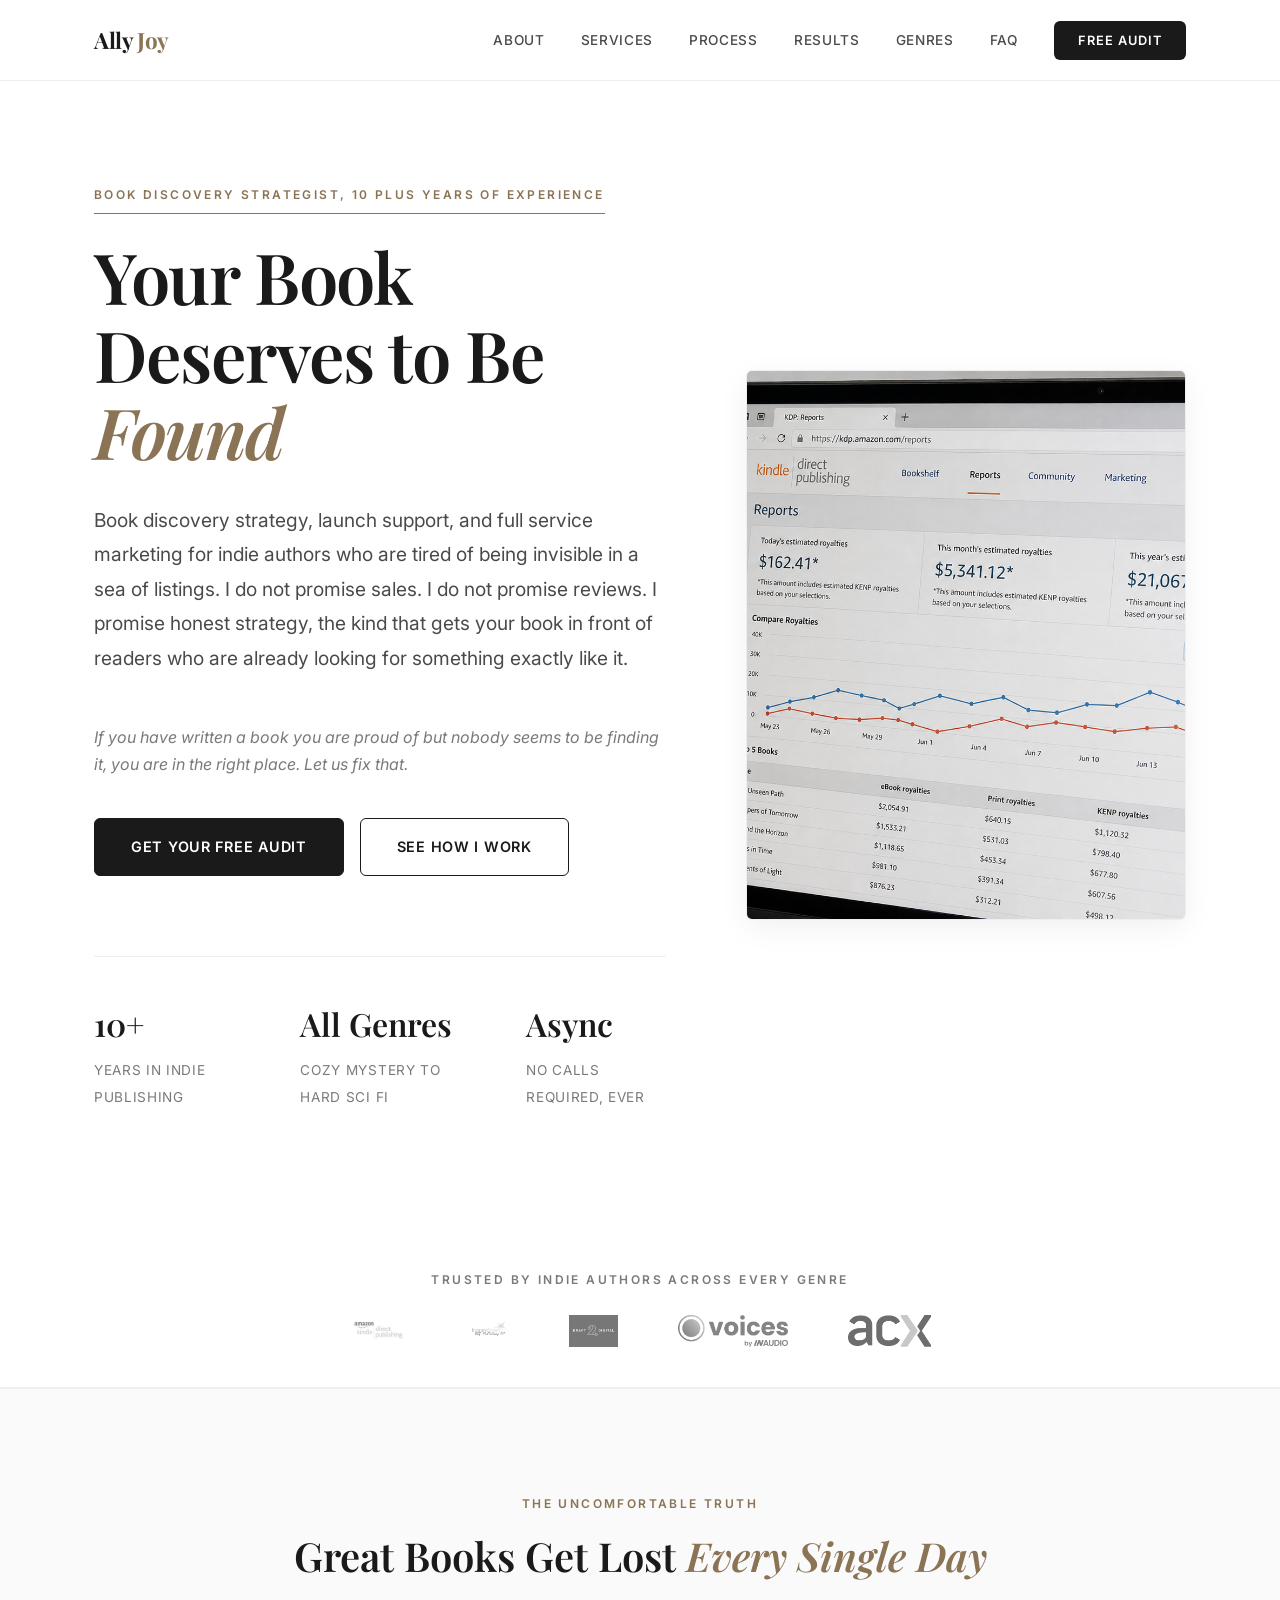
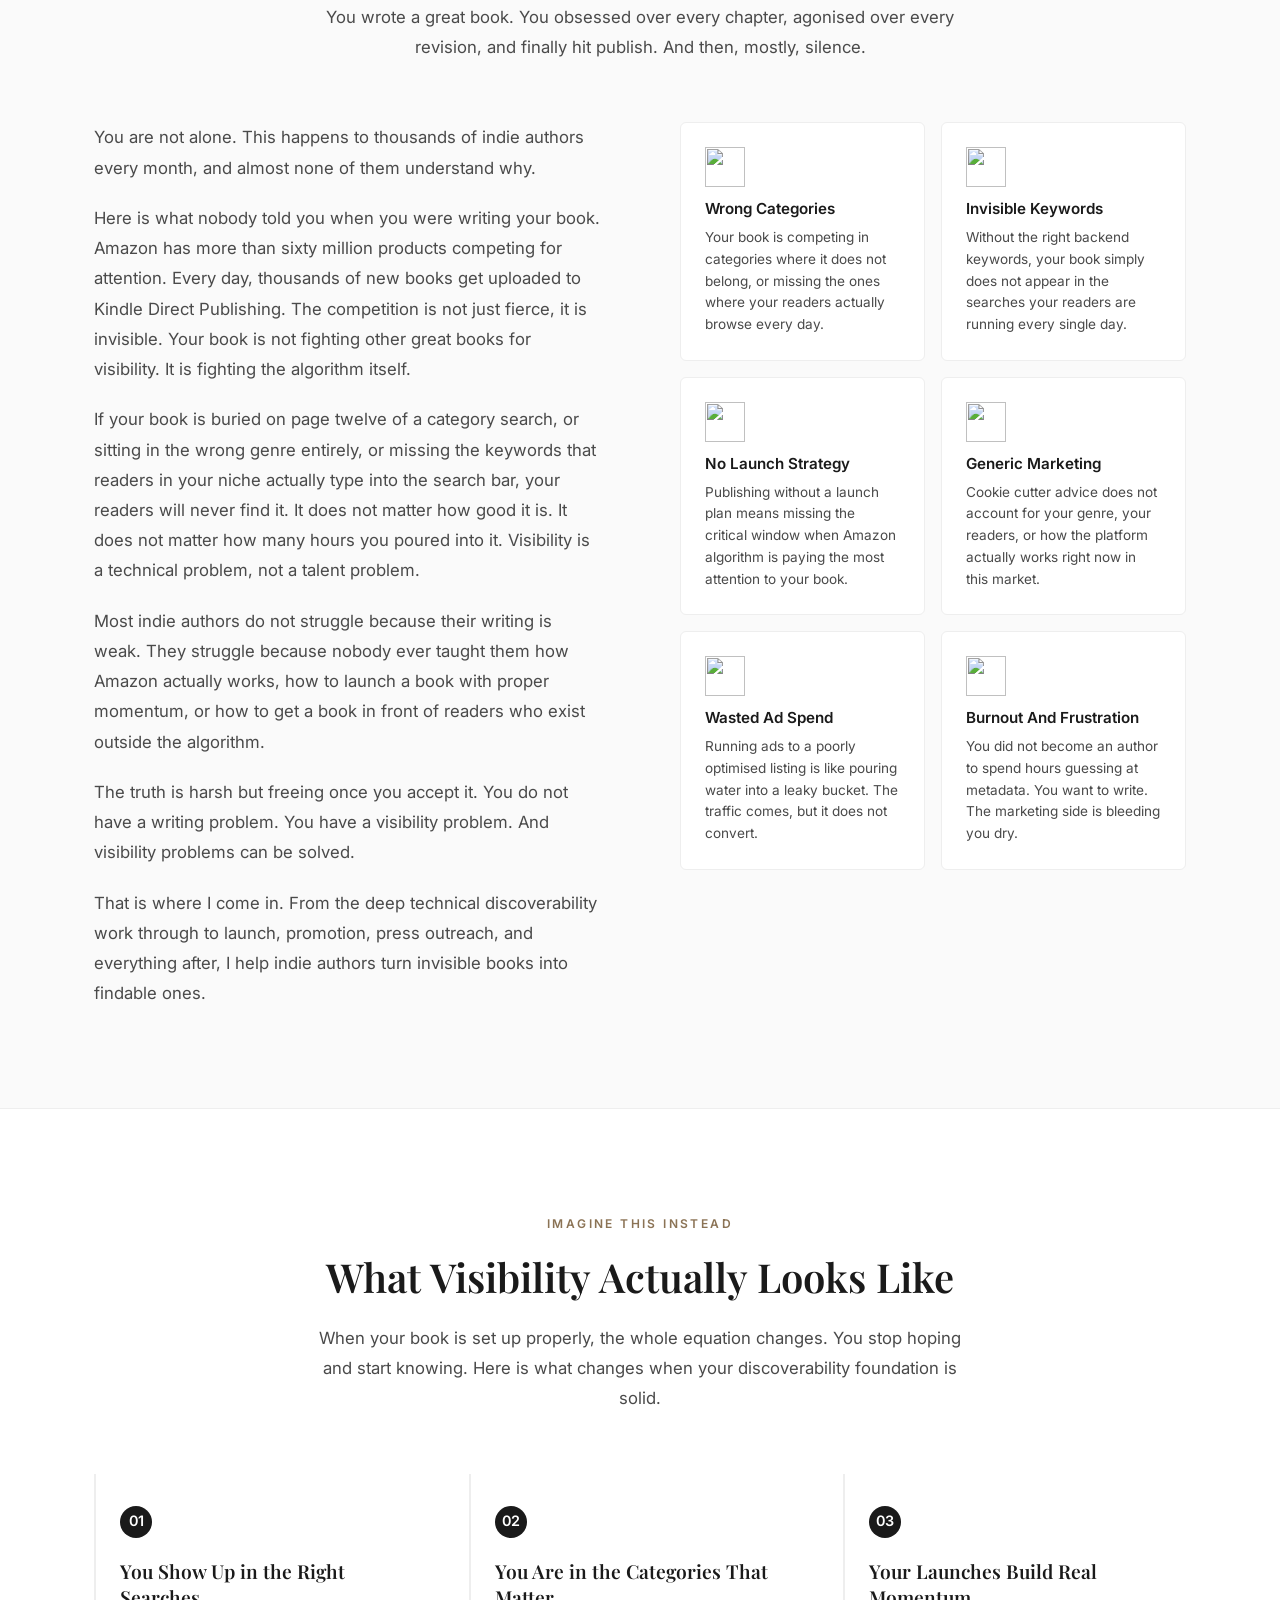
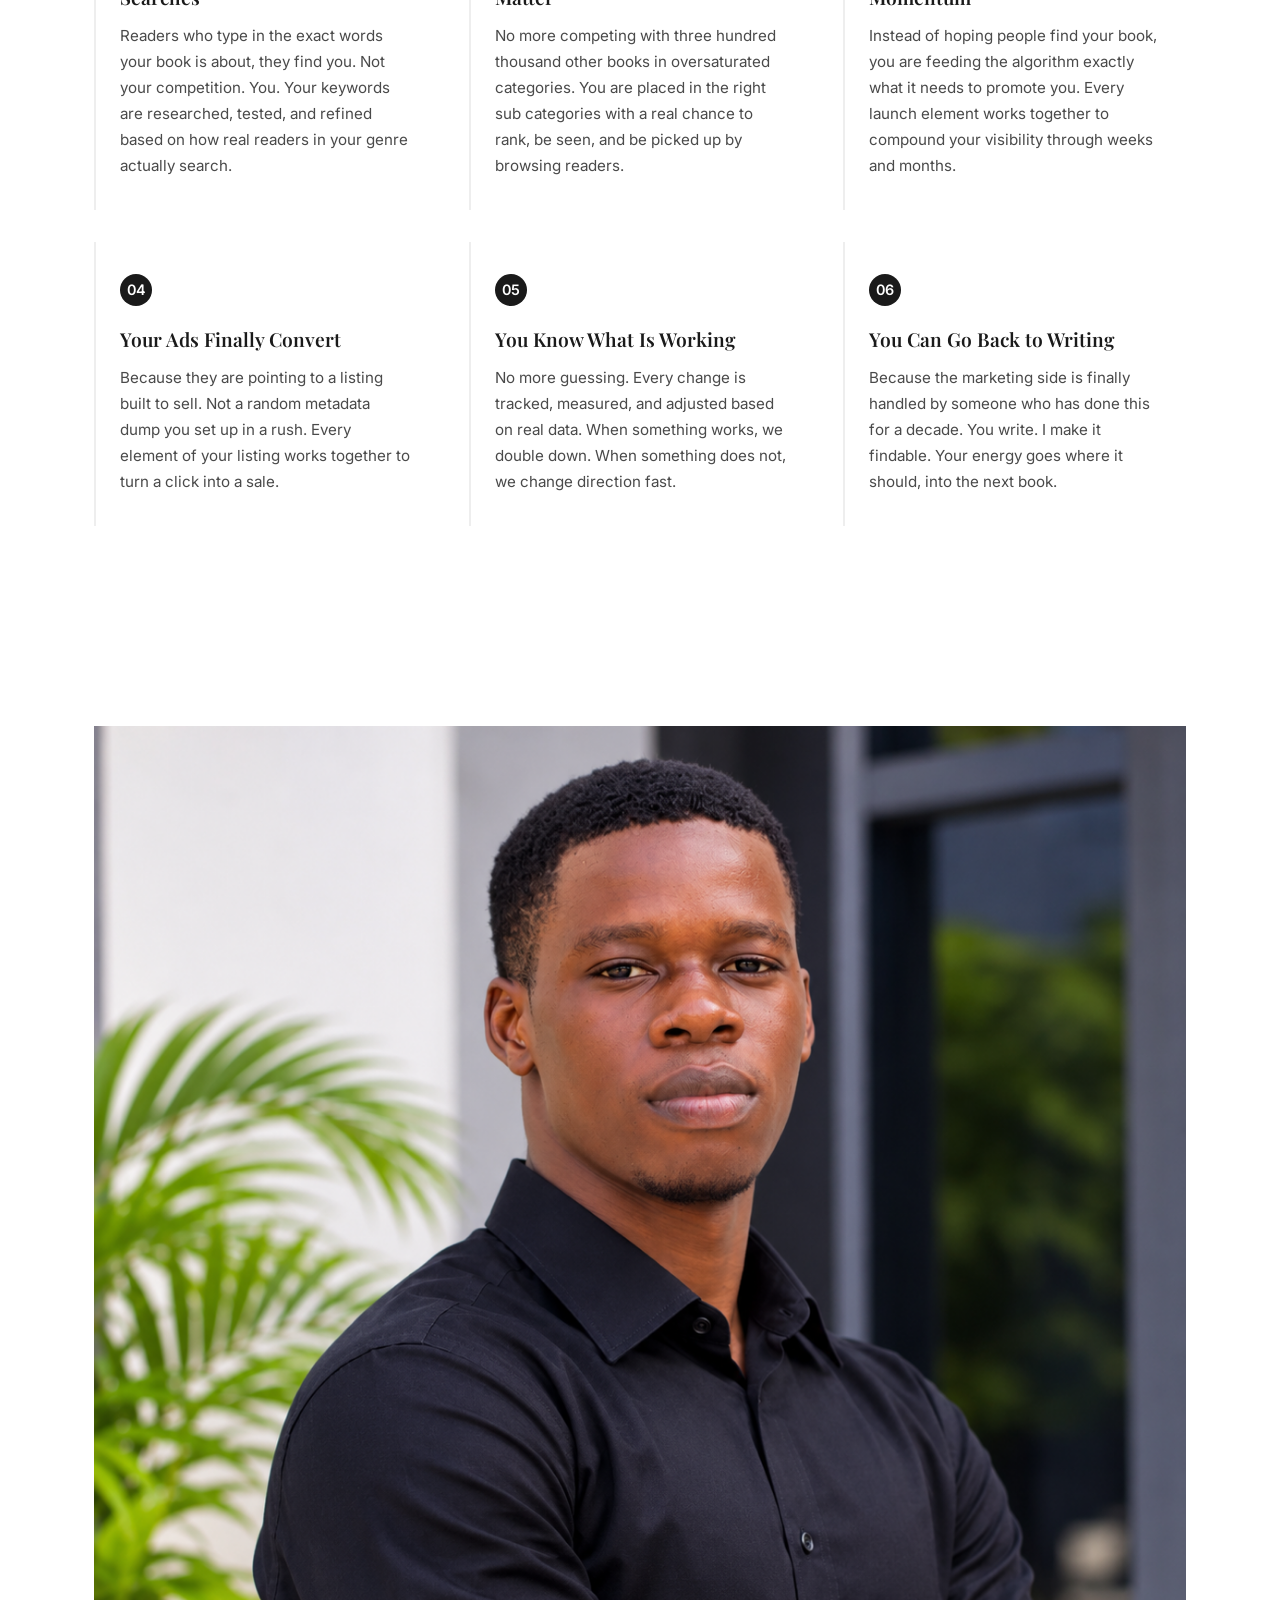
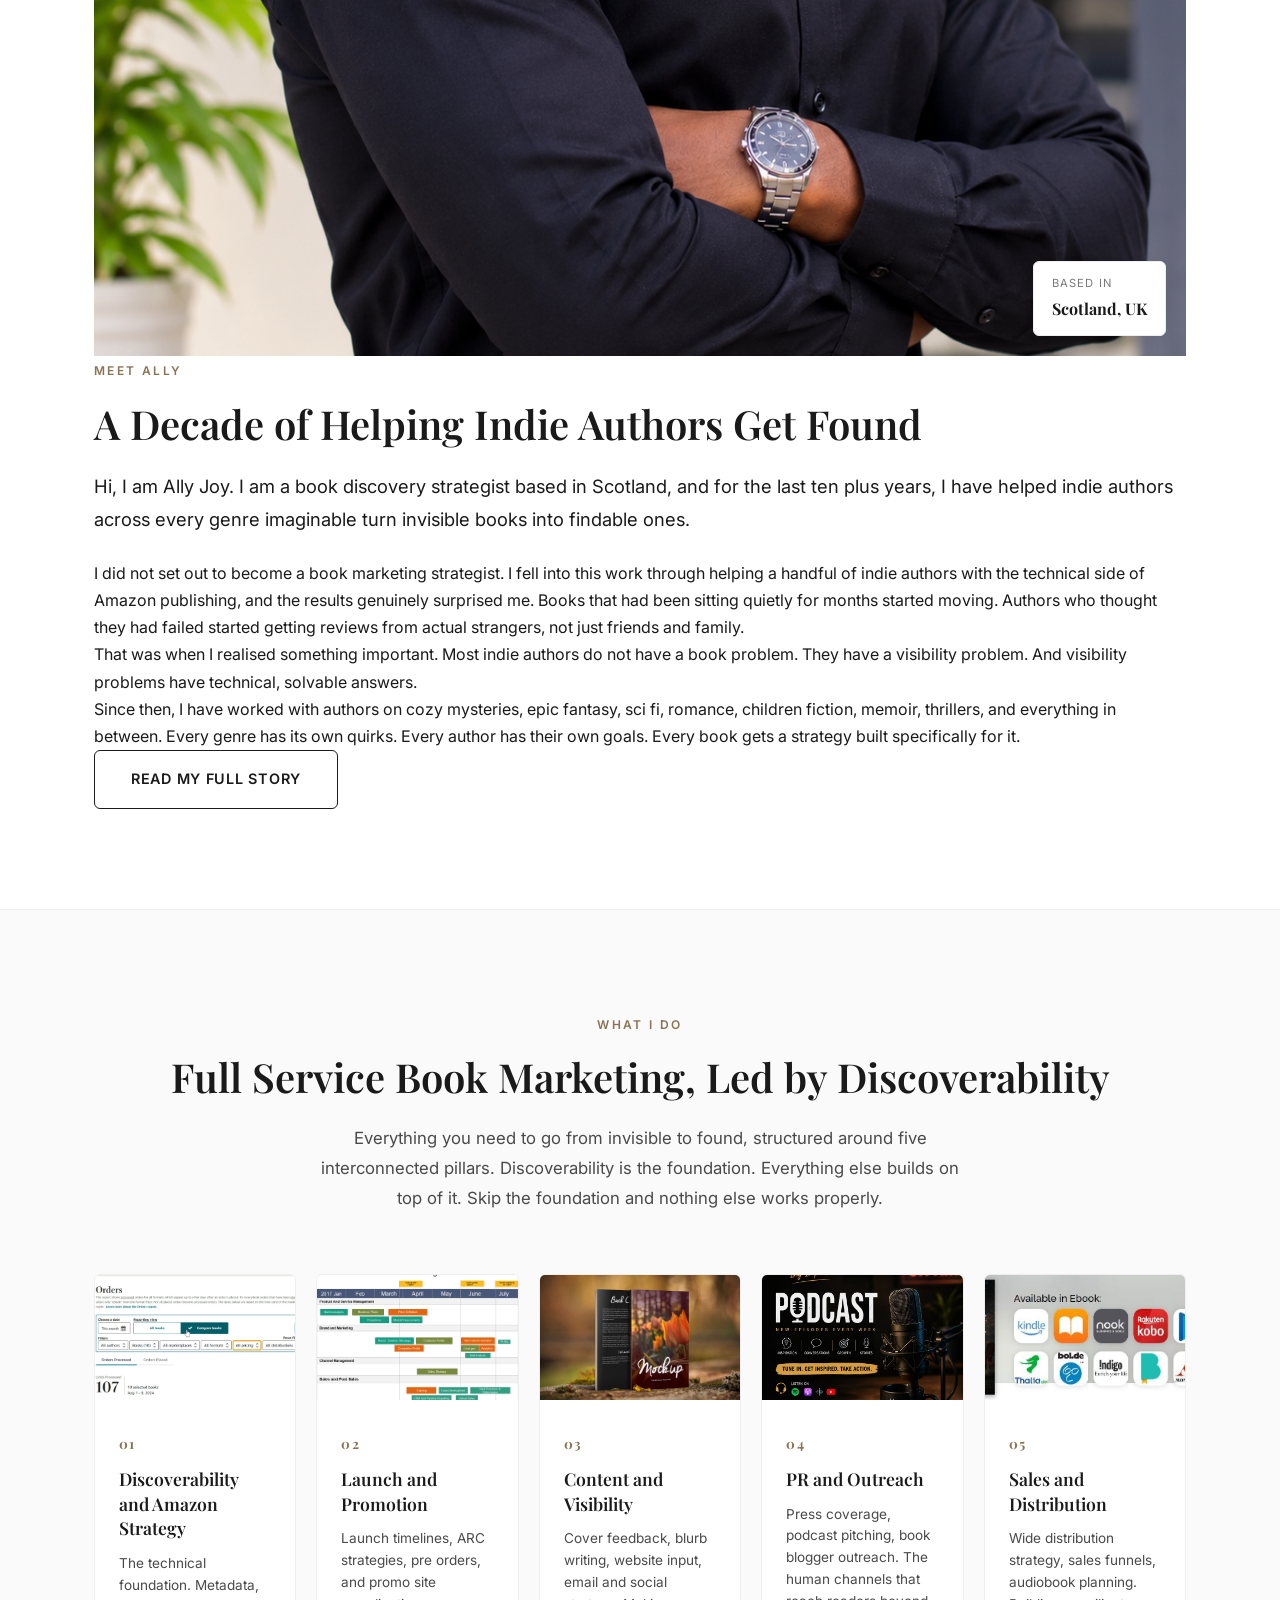
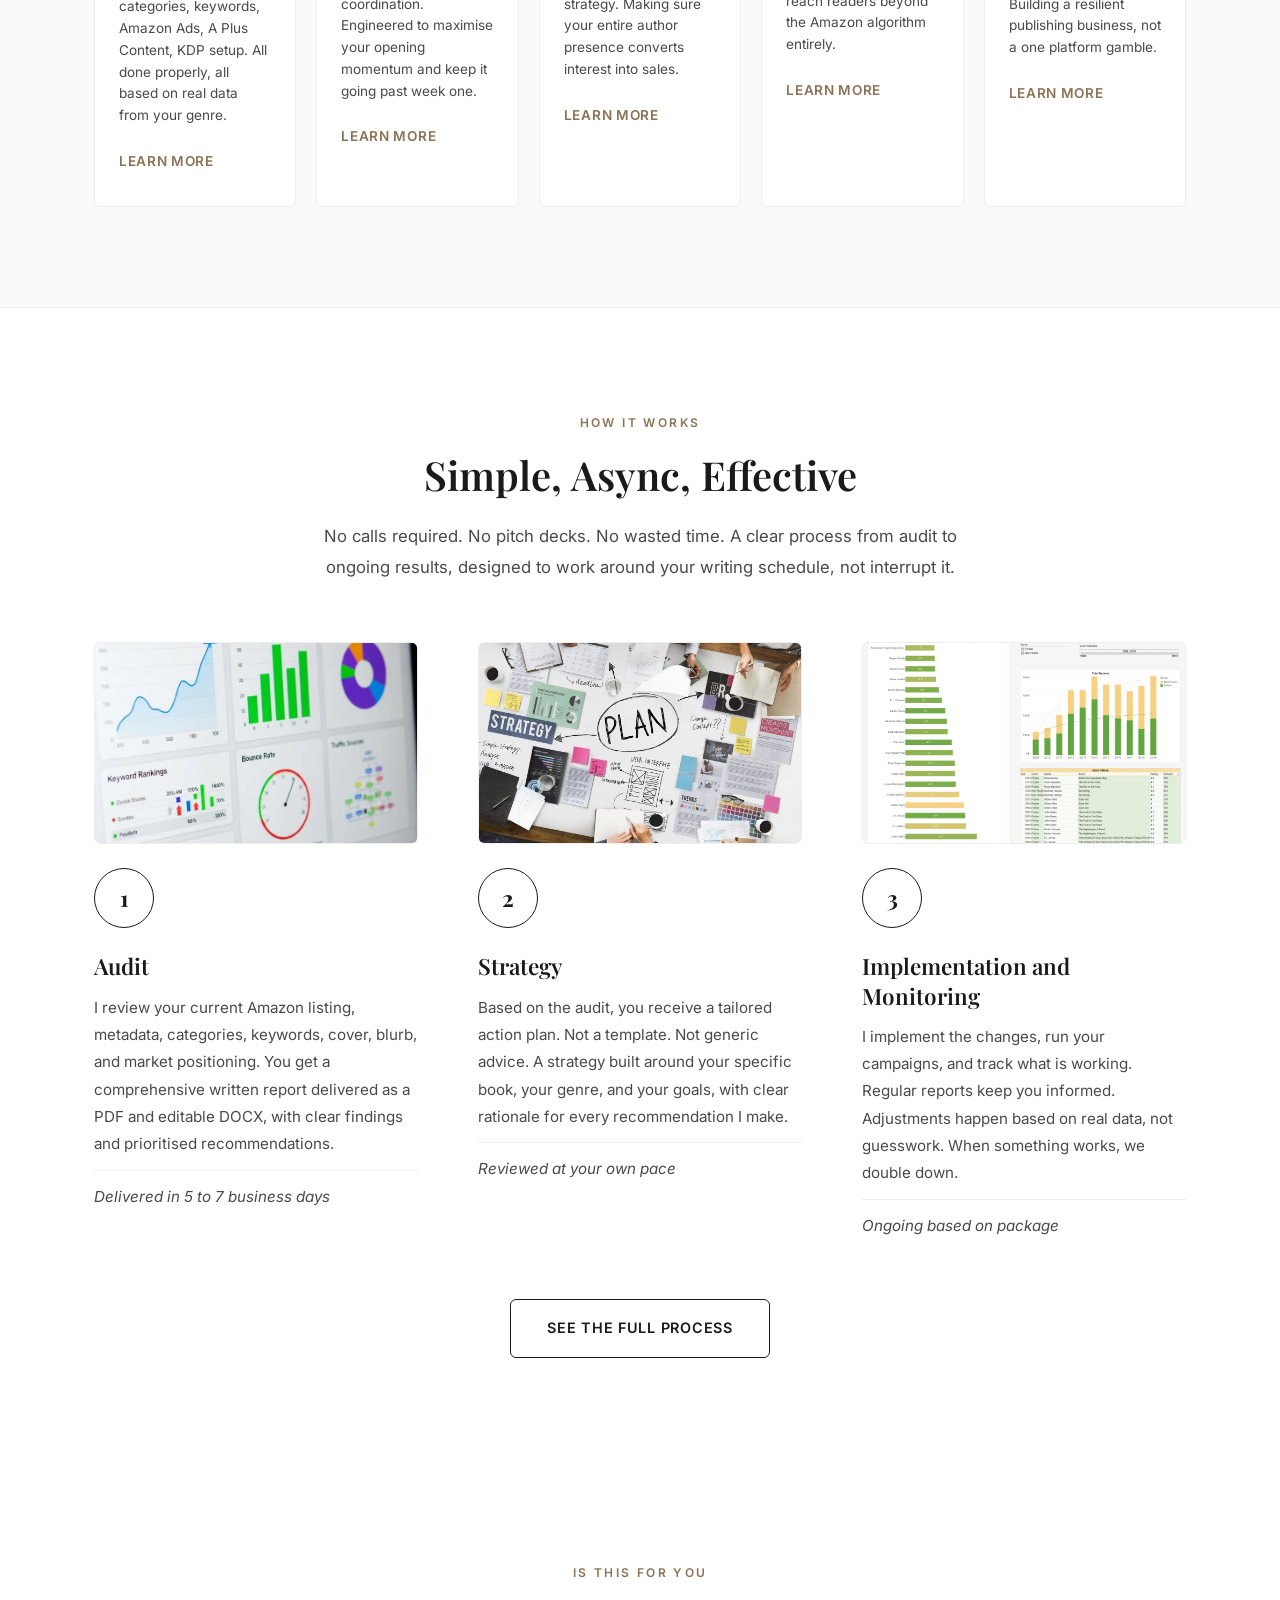
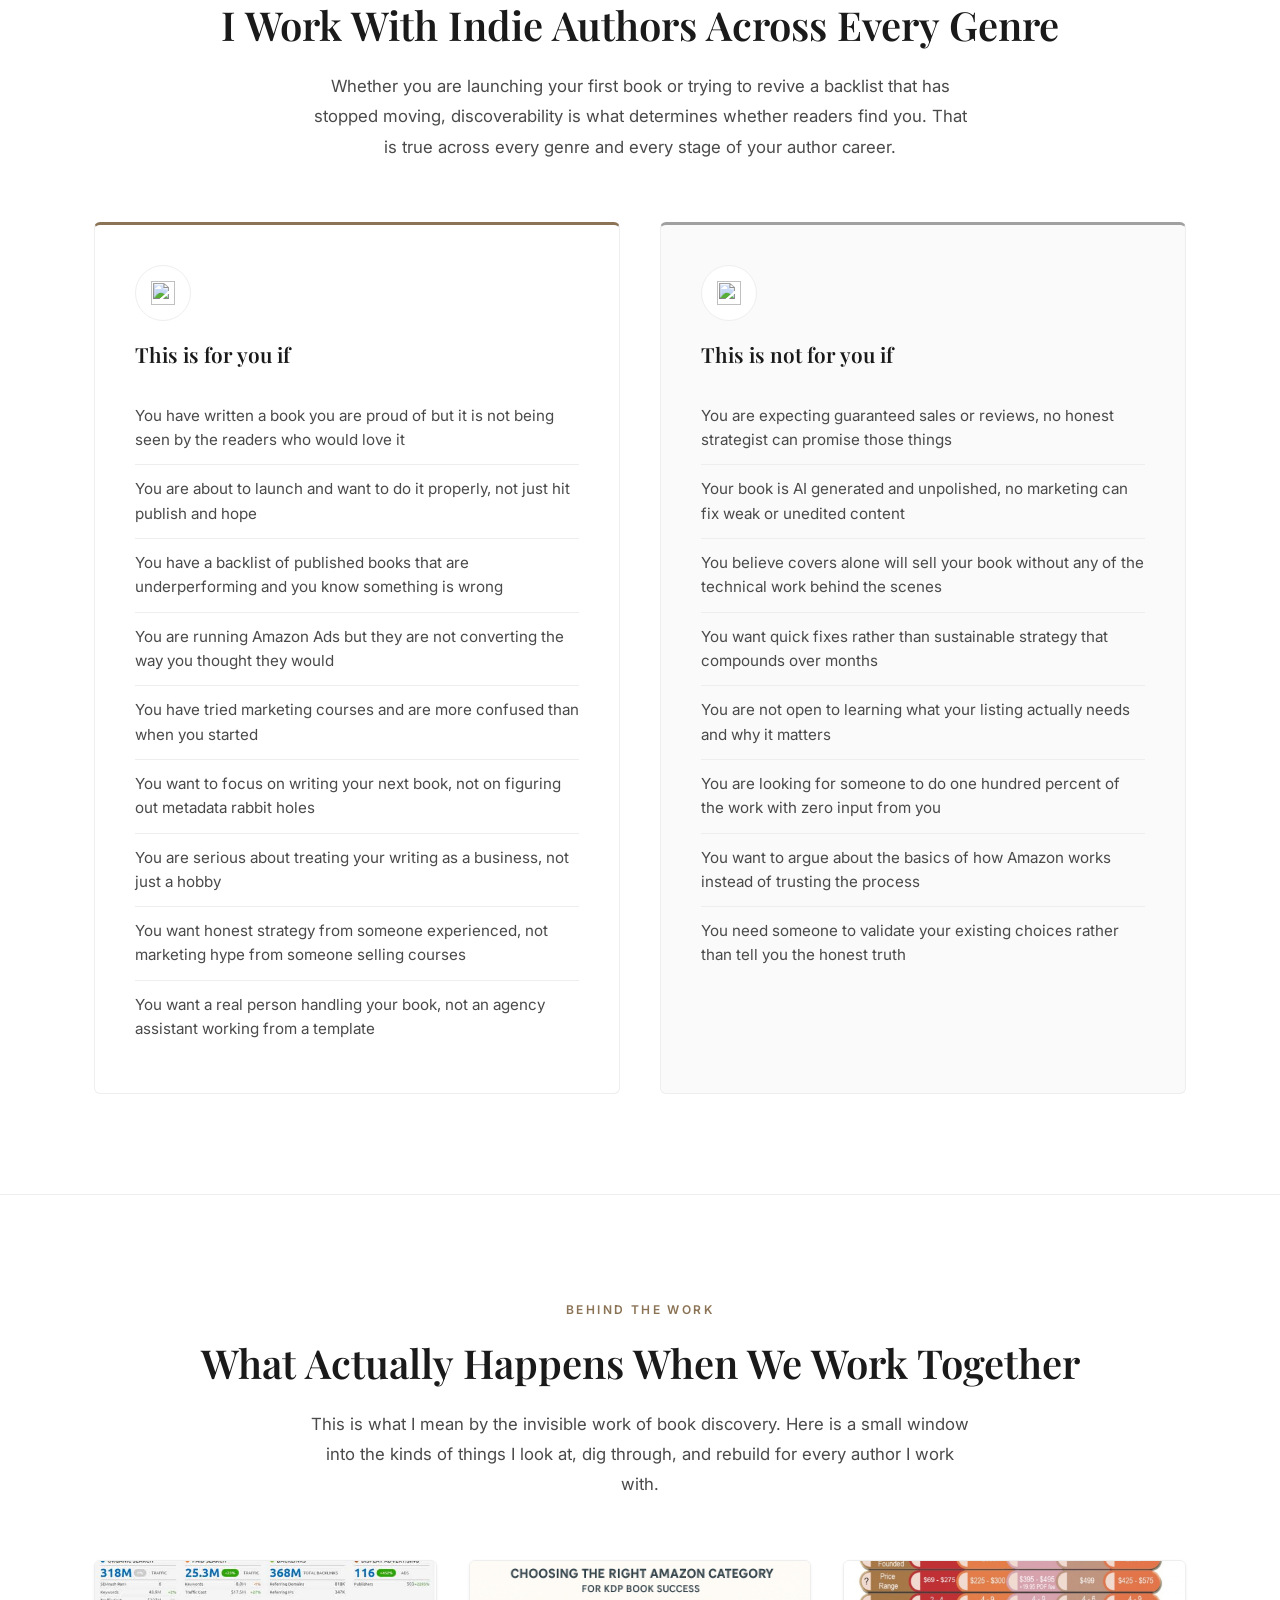
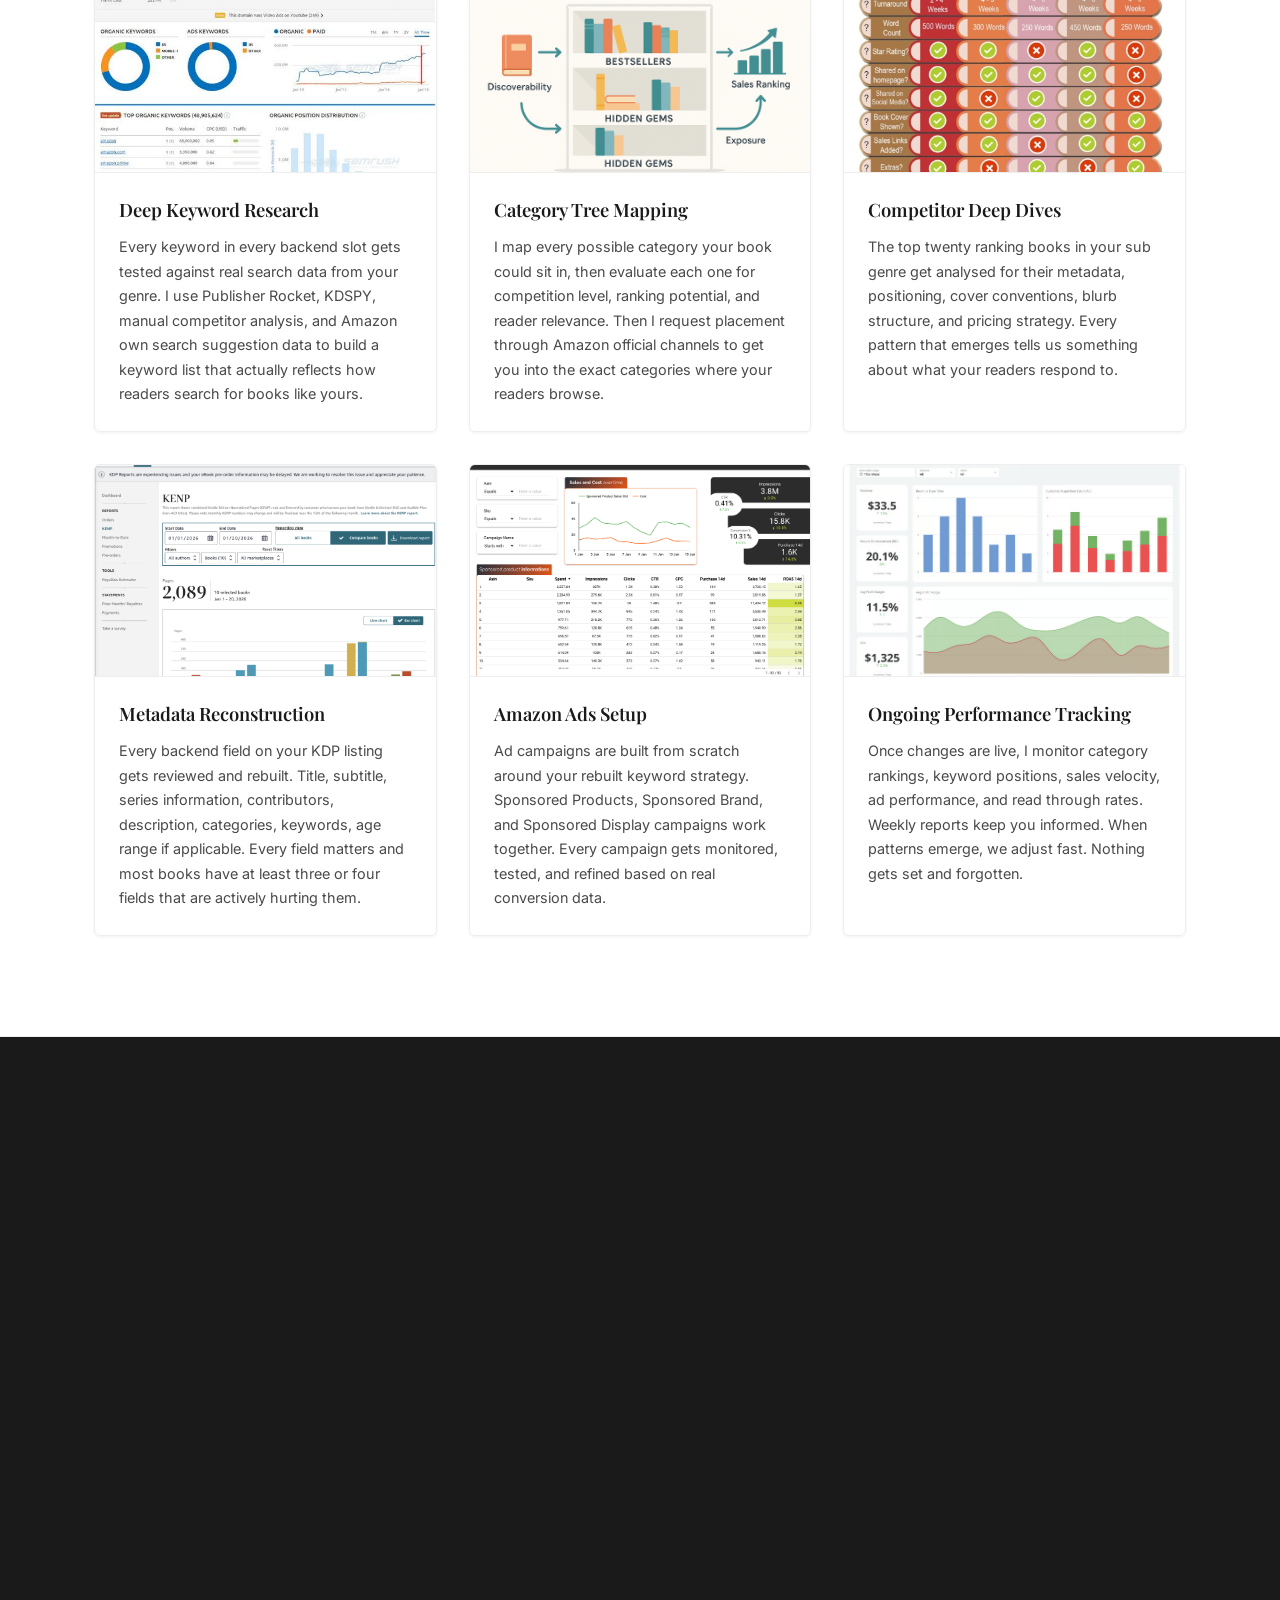
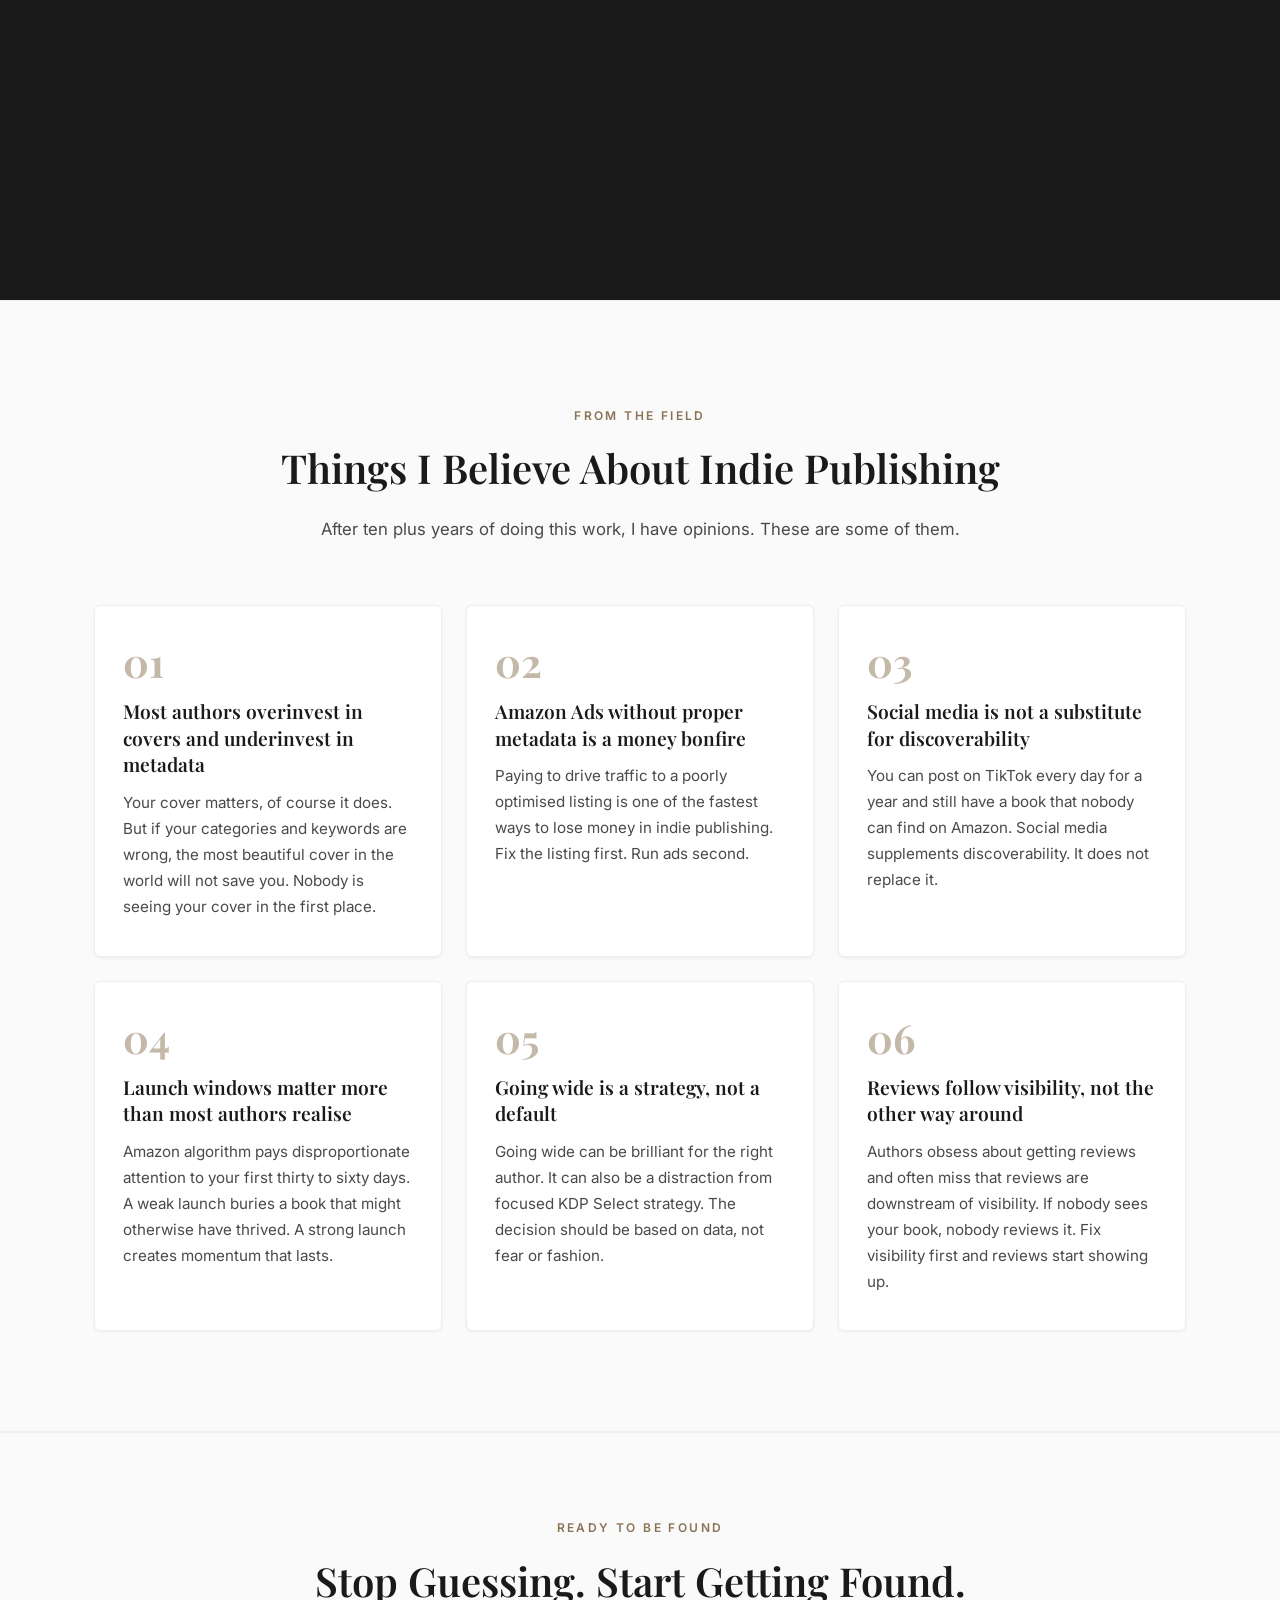
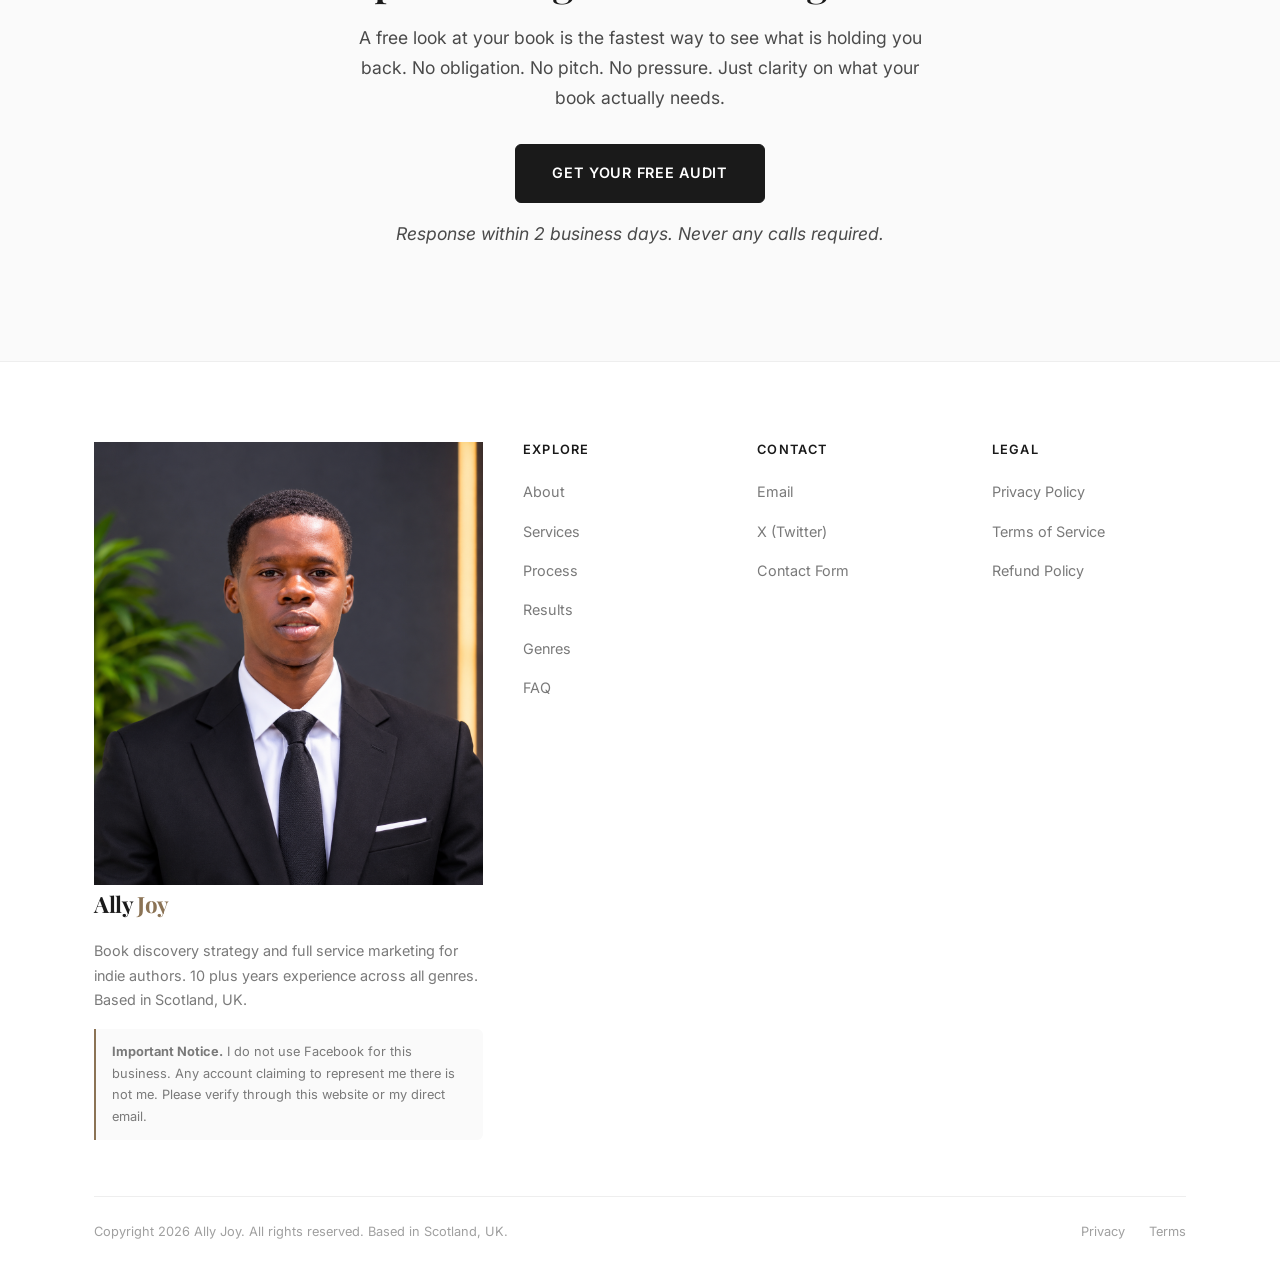
==== index.html @ 2a976bb3 "Add files via upload" ====
<!DOCTYPE html>
<html lang="en">
<head>
    <meta charset="UTF-8">
    <meta name="viewport" content="width=device-width, initial-scale=1.0">
    <title>Ally Joy, Book Discovery Strategist for Indie Authors</title>
    <meta name="description" content="Book discovery strategy, launch support, and full service book marketing for indie authors. 10 plus years helping authors get found on Amazon and beyond. Based in Scotland, UK.">

    <meta property="og:title" content="Ally Joy, Your Book Deserves to Be Found">
    <meta property="og:description" content="Book discovery strategist helping indie authors get visibility on Amazon and beyond.">
    <meta property="og:type" content="website">
    <meta property="og:image" content="Ally.png">

    <link rel="icon" type="image/x-icon" href="favicon.ico">
    <link rel="icon" type="image/png" sizes="32x32" href="favicon-32x32.png">
    <link rel="icon" type="image/png" sizes="16x16" href="favicon-16x16.png">
    <link rel="apple-touch-icon" sizes="180x180" href="apple-touch-icon.png">

    <link rel="preconnect" href="https://fonts.googleapis.com">
    <link rel="preconnect" href="https://fonts.gstatic.com" crossorigin>
    <link href="https://fonts.googleapis.com/css2?family=Playfair+Display:ital,wght@0,400;0,600;0,700;1,400&family=Inter:wght@300;400;500;600;700&display=swap" rel="stylesheet">
    <link rel="stylesheet" href="styles.css">
</head>
<body>

    <!-- ===== NAVIGATION ===== -->
    <nav class="nav" id="nav">
        <div class="container nav__inner">
            <a href="index.html" class="nav__logo">Ally<span>Joy</span></a>
            <ul class="nav__links" id="navLinks">
                <li><a href="about.html">About</a></li>
                <li><a href="services.html">Services</a></li>
                <li><a href="process.html">Process</a></li>
                <li><a href="results.html">Results</a></li>
                <li><a href="genres.html">Genres</a></li>
                <li><a href="faq.html">FAQ</a></li>
                <li><a href="contact.html" class="nav__cta">Free Audit</a></li>
            </ul>
            <button class="nav__toggle" id="navToggle" aria-label="Toggle menu">
                <span></span><span></span><span></span>
            </button>
        </div>
    </nav>

    <!-- ===== HERO ===== -->
    <section class="hero">
        <div class="container">
            <div class="hero__grid">
                <div class="hero__content fade-in">
                    <span class="hero__label">Book Discovery Strategist, 10 Plus Years of Experience</span>
                    <h1>Your Book Deserves to Be <em>Found</em></h1>
                    <p class="hero__sub">Book discovery strategy, launch support, and full service marketing for indie authors who are tired of being invisible in a sea of listings. I do not promise sales. I do not promise reviews. I promise honest strategy, the kind that gets your book in front of readers who are already looking for something exactly like it.</p>

                    <p class="hero__sub-secondary">If you have written a book you are proud of but nobody seems to be finding it, you are in the right place. Let us fix that.</p>

                    <div class="hero__buttons">
                        <a href="contact.html" class="btn btn--primary">Get Your Free Audit</a>
                        <a href="services.html" class="btn btn--outline">See How I Work</a>
                    </div>

                    <div class="hero__trust">
                        <div class="hero__trust-item">
                            <strong>10+</strong>
                            <span>Years in indie publishing</span>
                        </div>
                        <div class="hero__trust-item">
                            <strong>All Genres</strong>
                            <span>Cozy mystery to hard sci fi</span>
                        </div>
                        <div class="hero__trust-item">
                            <strong>Async</strong>
                            <span>No calls required, ever</span>
                        </div>
                    </div>
                </div>

                <div class="hero__image fade-in">
                    <div class="hero__image-frame">
                        <img src="Books on a desk with laptop showing Amazon KDP dashboard update.png" alt="Books on a desk with laptop showing Amazon KDP dashboard" loading="lazy">
                    </div>
                </div>
            </div>
        </div>
    </section>

    <!-- ===== TRUST STRIP ===== -->
    <section class="trust-strip">
        <div class="container">
            <div class="trust-strip__inner fade-in">
                <p class="trust-strip__label">Trusted by indie authors across every genre</p>
                <div class="trust-strip__logos">
                    <div class="trust-strip__logo">
                        <img src="Amazon KDP.jpg" alt="Amazon KDP" loading="lazy">
                    </div>
                    <div class="trust-strip__logo">
                        <img src="IngramSpark.jpg" alt="IngramSpark" loading="lazy">
                    </div>
                    <div class="trust-strip__logo">
                        <img src="Draft2Digital.jpg" alt="Draft2Digital" loading="lazy">
                    </div>
                    <div class="trust-strip__logo">
                        <img src="Findaway Voices.png" alt="Findaway Voices" loading="lazy">
                    </div>
                    <div class="trust-strip__logo">
                        <img src="ACX.png" alt="ACX" loading="lazy">
                    </div>
                </div>
            </div>
        </div>
    </section>

    <!-- ===== THE PROBLEM ===== -->
    <section class="problem">
        <div class="container">
            <div class="section-header section-header--center fade-in">
                <span class="section-label">The Uncomfortable Truth</span>
                <h2 class="section-title">Great Books Get Lost <em>Every Single Day</em></h2>
                <p class="section-subtitle">You wrote a great book. You obsessed over every chapter, agonised over every revision, and finally hit publish. And then, mostly, silence.</p>
            </div>

            <div class="problem__content">
                <div class="problem__text fade-in">
                    <p>You are not alone. This happens to thousands of indie authors every month, and almost none of them understand why.</p>

                    <p>Here is what nobody told you when you were writing your book. Amazon has more than sixty million products competing for attention. Every day, thousands of new books get uploaded to Kindle Direct Publishing. The competition is not just fierce, it is invisible. Your book is not fighting other great books for visibility. It is fighting the algorithm itself.</p>

                    <p>If your book is buried on page twelve of a category search, or sitting in the wrong genre entirely, or missing the keywords that readers in your niche actually type into the search bar, your readers will never find it. It does not matter how good it is. It does not matter how many hours you poured into it. Visibility is a technical problem, not a talent problem.</p>

                    <p>Most indie authors do not struggle because their writing is weak. They struggle because nobody ever taught them how Amazon actually works, how to launch a book with proper momentum, or how to get a book in front of readers who exist outside the algorithm.</p>

                    <p>The truth is harsh but freeing once you accept it. You do not have a writing problem. You have a visibility problem. And visibility problems can be solved.</p>

                    <p>That is where I come in. From the deep technical discoverability work through to launch, promotion, press outreach, and everything after, I help indie authors turn invisible books into findable ones.</p>
                </div>

                <div class="problem__visual fade-in">
                    <div class="problem__card">
                        <div class="problem__card-icon">
                            <img src="images/icon-categories.svg" alt="" loading="lazy">
                        </div>
                        <div>
                            <h4>Wrong Categories</h4>
                            <p>Your book is competing in categories where it does not belong, or missing the ones where your readers actually browse every day.</p>
                        </div>
                    </div>

                    <div class="problem__card">
                        <div class="problem__card-icon">
                            <img src="images/icon-search.svg" alt="" loading="lazy">
                        </div>
                        <div>
                            <h4>Invisible Keywords</h4>
                            <p>Without the right backend keywords, your book simply does not appear in the searches your readers are running every single day.</p>
                        </div>
                    </div>

                    <div class="problem__card">
                        <div class="problem__card-icon">
                            <img src="images/icon-launch.svg" alt="" loading="lazy">
                        </div>
                        <div>
                            <h4>No Launch Strategy</h4>
                            <p>Publishing without a launch plan means missing the critical window when Amazon algorithm is paying the most attention to your book.</p>
                        </div>
                    </div>

                    <div class="problem__card">
                        <div class="problem__card-icon">
                            <img src="images/icon-marketing.svg" alt="" loading="lazy">
                        </div>
                        <div>
                            <h4>Generic Marketing</h4>
                            <p>Cookie cutter advice does not account for your genre, your readers, or how the platform actually works right now in this market.</p>
                        </div>
                    </div>

                    <div class="problem__card">
                        <div class="problem__card-icon">
                            <img src="images/icon-money.svg" alt="" loading="lazy">
                        </div>
                        <div>
                            <h4>Wasted Ad Spend</h4>
                            <p>Running ads to a poorly optimised listing is like pouring water into a leaky bucket. The traffic comes, but it does not convert.</p>
                        </div>
                    </div>

                    <div class="problem__card">
                        <div class="problem__card-icon">
                            <img src="images/icon-burnout.svg" alt="" loading="lazy">
                        </div>
                        <div>
                            <h4>Burnout And Frustration</h4>
                            <p>You did not become an author to spend hours guessing at metadata. You want to write. The marketing side is bleeding you dry.</p>
                        </div>
                    </div>
                </div>
            </div>
        </div>
    </section>

    <!-- ===== WHAT IF SECTION ===== -->
    <section class="what-if">
        <div class="container">
            <div class="section-header section-header--center fade-in">
                <span class="section-label">Imagine This Instead</span>
                <h2 class="section-title">What Visibility Actually Looks Like</h2>
                <p class="section-subtitle">When your book is set up properly, the whole equation changes. You stop hoping and start knowing. Here is what changes when your discoverability foundation is solid.</p>
            </div>

            <div class="what-if__grid">
                <div class="what-if__card fade-in">
                    <div class="what-if__icon">01</div>
                    <h3>You Show Up in the Right Searches</h3>
                    <p>Readers who type in the exact words your book is about, they find you. Not your competition. You. Your keywords are researched, tested, and refined based on how real readers in your genre actually search.</p>
                </div>

                <div class="what-if__card fade-in">
                    <div class="what-if__icon">02</div>
                    <h3>You Are in the Categories That Matter</h3>
                    <p>No more competing with three hundred thousand other books in oversaturated categories. You are placed in the right sub categories with a real chance to rank, be seen, and be picked up by browsing readers.</p>
                </div>

                <div class="what-if__card fade-in">
                    <div class="what-if__icon">03</div>
                    <h3>Your Launches Build Real Momentum</h3>
                    <p>Instead of hoping people find your book, you are feeding the algorithm exactly what it needs to promote you. Every launch element works together to compound your visibility through weeks and months.</p>
                </div>

                <div class="what-if__card fade-in">
                    <div class="what-if__icon">04</div>
                    <h3>Your Ads Finally Convert</h3>
                    <p>Because they are pointing to a listing built to sell. Not a random metadata dump you set up in a rush. Every element of your listing works together to turn a click into a sale.</p>
                </div>

                <div class="what-if__card fade-in">
                    <div class="what-if__icon">05</div>
                    <h3>You Know What Is Working</h3>
                    <p>No more guessing. Every change is tracked, measured, and adjusted based on real data. When something works, we double down. When something does not, we change direction fast.</p>
                </div>

                <div class="what-if__card fade-in">
                    <div class="what-if__icon">06</div>
                    <h3>You Can Go Back to Writing</h3>
                    <p>Because the marketing side is finally handled by someone who has done this for a decade. You write. I make it findable. Your energy goes where it should, into the next book.</p>
                </div>
            </div>
        </div>
    </section>

    <!-- ===== MEET Ally ===== -->
    <section class="meet-Ally">
        <div class="container">
            <div class="meet-Ally__inner fade-in">
                <div class="meet-Ally__image">
                    <img src="Ally pro.png" alt="Ally Joy, Book Discovery Strategist based in Scotland">
                    <width ="300" height="300">
                    <div class="meet-Ally__badge">
                        <span>Based in</span>
                        <strong>Scotland, UK</strong>
                    </div>
                </div>

                <div class="meet-Ally__content">
                    <span class="section-label">Meet Ally</span>
                    <h2 class="section-title">A Decade of Helping Indie Authors Get Found</h2>
                    <p class="lead">Hi, I am Ally Joy. I am a book discovery strategist based in Scotland, and for the last ten plus years, I have helped indie authors across every genre imaginable turn invisible books into findable ones.</p>
                    <p>I did not set out to become a book marketing strategist. I fell into this work through helping a handful of indie authors with the technical side of Amazon publishing, and the results genuinely surprised me. Books that had been sitting quietly for months started moving. Authors who thought they had failed started getting reviews from actual strangers, not just friends and family.</p>
                    <p>That was when I realised something important. Most indie authors do not have a book problem. They have a visibility problem. And visibility problems have technical, solvable answers.</p>
                    <p>Since then, I have worked with authors on cozy mysteries, epic fantasy, sci fi, romance, children fiction, memoir, thrillers, and everything in between. Every genre has its own quirks. Every author has their own goals. Every book gets a strategy built specifically for it.</p>
                    <a href="about.html" class="btn btn--outline">Read My Full Story</a>
                </div>
            </div>
        </div>
    </section>

    <!-- ===== SERVICE PILLARS ===== -->
    <section class="pillars">
        <div class="container">
            <div class="section-header section-header--center fade-in">
                <span class="section-label">What I Do</span>
                <h2 class="section-title">Full Service Book Marketing, Led by Discoverability</h2>
                <p class="section-subtitle">Everything you need to go from invisible to found, structured around five interconnected pillars. Discoverability is the foundation. Everything else builds on top of it. Skip the foundation and nothing else works properly.</p>
            </div>

            <div class="pillars__grid">
                <div class="pillar fade-in">
                    <div class="pillar__image">
                        <img src="Amazon KDP dashboard showing book metadata and categories.jpg" alt="Amazon KDP dashboard showing book metadata and categories" loading="lazy">
                    </div>
                    <div class="pillar__content">
                        <span class="pillar__number">01</span>
                        <h3>Discoverability and Amazon Strategy</h3>
                        <p>The technical foundation. Metadata, categories, keywords, Amazon Ads, A Plus Content, KDP setup. All done properly, all based on real data from your genre.</p>
                        <a href="services.html#discoverability" class="pillar__link">Learn more</a>
                    </div>
                </div>

                <div class="pillar fade-in">
                    <div class="pillar__image">
                        <img src="Calendar and launch timeline planning documents.png" alt="Calendar and launch timeline planning documents" loading="lazy">
                    </div>
                    <div class="pillar__content">
                        <span class="pillar__number">02</span>
                        <h3>Launch and Promotion</h3>
                        <p>Launch timelines, ARC strategies, pre orders, and promo site coordination. Engineered to maximise your opening momentum and keep it going past week one.</p>
                        <a href="services.html#launch" class="pillar__link">Learn more</a>
                    </div>
                </div>

                <div class="pillar fade-in">
                    <div class="pillar__image">
                        <img src="Book cover mockups and blurb writing materials.jpg" alt="Book cover mockups and blurb writing on desk" loading="lazy">
                    </div>
                    <div class="pillar__content">
                        <span class="pillar__number">03</span>
                        <h3>Content and Visibility</h3>
                        <p>Cover feedback, blurb writing, website input, email and social strategy. Making sure your entire author presence converts interest into sales.</p>
                        <a href="services.html#content" class="pillar__link">Learn more</a>
                    </div>
                </div>

                <div class="pillar fade-in">
                    <div class="pillar__image">
                        <img src="Podcast microphone and press coverage documents.jpg" alt="Podcast microphone and press coverage materials" loading="lazy">
                    </div>
                    <div class="pillar__content">
                        <span class="pillar__number">04</span>
                        <h3>PR and Outreach</h3>
                        <p>Press coverage, podcast pitching, book blogger outreach. The human channels that reach readers beyond the Amazon algorithm entirely.</p>
                        <a href="services.html#pr" class="pillar__link">Learn more</a>
                    </div>
                </div>

                <div class="pillar fade-in">
                    <div class="pillar__image">
                        <img src="Multiple book formats and distribution platforms.jpg" alt="Multiple book formats including paperback, ebook, and audiobook" loading="lazy">
                    </div>
                    <div class="pillar__content">
                        <span class="pillar__number">05</span>
                        <h3>Sales and Distribution</h3>
                        <p>Wide distribution strategy, sales funnels, audiobook planning. Building a resilient publishing business, not a one platform gamble.</p>
                        <a href="services.html#distribution" class="pillar__link">Learn more</a>
                    </div>
                </div>
            </div>
        </div>
    </section>

    <!-- ===== HOW IT WORKS ===== -->
    <section class="process-preview">
        <div class="container">
            <div class="section-header section-header--center fade-in">
                <span class="section-label">How It Works</span>
                <h2 class="section-title">Simple, Async, Effective</h2>
                <p class="section-subtitle">No calls required. No pitch decks. No wasted time. A clear process from audit to ongoing results, designed to work around your writing schedule, not interrupt it.</p>
            </div>

            <div class="process__steps">
                <div class="process__step fade-in">
                    <div class="process__step-image">
                        <img src="Detailed audit report on laptop screen.jpg" alt="Detailed audit report on laptop screen" loading="lazy">
                    </div>
                    <div class="process__number">1</div>
                    <h3>Audit</h3>
                    <p>I review your current Amazon listing, metadata, categories, keywords, cover, blurb, and market positioning. You get a comprehensive written report delivered as a PDF and editable DOCX, with clear findings and prioritised recommendations.</p>
                    <p class="process__step-meta">Delivered in 5 to 7 business days</p>
                </div>

                <div class="process__step fade-in">
                    <div class="process__step-image">
                        <img src="Strategy planning documents and sticky notes.jpg" alt="Strategy planning documents and sticky notes" loading="lazy">
                    </div>
                    <div class="process__number">2</div>
                    <h3>Strategy</h3>
                    <p>Based on the audit, you receive a tailored action plan. Not a template. Not generic advice. A strategy built around your specific book, your genre, and your goals, with clear rationale for every recommendation I make.</p>
                    <p class="process__step-meta">Reviewed at your own pace</p>
                </div>

                <div class="process__step fade-in">
                    <div class="process__step-image">
                        <img src="Charts and analytics showing book performance metrics.webp" alt="Charts and analytics showing book performance metrics" loading="lazy">
                    </div>
                    <div class="process__number">3</div>
                    <h3>Implementation and Monitoring</h3>
                    <p>I implement the changes, run your campaigns, and track what is working. Regular reports keep you informed. Adjustments happen based on real data, not guesswork. When something works, we double down.</p>
                    <p class="process__step-meta">Ongoing based on package</p>
                </div>
            </div>

            <div class="process-preview__cta fade-in">
                <a href="process.html" class="btn btn--outline">See The Full Process</a>
            </div>
        </div>
    </section>

    <!-- ===== WHO THIS IS FOR ===== -->
    <section class="who">
        <div class="container">
            <div class="section-header section-header--center fade-in">
                <span class="section-label">Is This For You</span>
                <h2 class="section-title">I Work With Indie Authors Across Every Genre</h2>
                <p class="section-subtitle">Whether you are launching your first book or trying to revive a backlist that has stopped moving, discoverability is what determines whether readers find you. That is true across every genre and every stage of your author career.</p>
            </div>

            <div class="who__grid">
                <div class="who__col who__col--yes fade-in">
                    <div class="who__icon">
                        <img src="images/icon-check.svg" alt="" loading="lazy">
                    </div>
                    <h3>This is for you if</h3>
                    <ul>
                        <li>You have written a book you are proud of but it is not being seen by the readers who would love it</li>
                        <li>You are about to launch and want to do it properly, not just hit publish and hope</li>
                        <li>You have a backlist of published books that are underperforming and you know something is wrong</li>
                        <li>You are running Amazon Ads but they are not converting the way you thought they would</li>
                        <li>You have tried marketing courses and are more confused than when you started</li>
                        <li>You want to focus on writing your next book, not on figuring out metadata rabbit holes</li>
                        <li>You are serious about treating your writing as a business, not just a hobby</li>
                        <li>You want honest strategy from someone experienced, not marketing hype from someone selling courses</li>
                        <li>You want a real person handling your book, not an agency assistant working from a template</li>
                    </ul>
                </div>

                <div class="who__col who__col--no fade-in">
                    <div class="who__icon">
                        <img src="images/icon-cross.svg" alt="" loading="lazy">
                    </div>
                    <h3>This is not for you if</h3>
                    <ul>
                        <li>You are expecting guaranteed sales or reviews, no honest strategist can promise those things</li>
                        <li>Your book is AI generated and unpolished, no marketing can fix weak or unedited content</li>
                        <li>You believe covers alone will sell your book without any of the technical work behind the scenes</li>
                        <li>You want quick fixes rather than sustainable strategy that compounds over months</li>
                        <li>You are not open to learning what your listing actually needs and why it matters</li>
                        <li>You are looking for someone to do one hundred percent of the work with zero input from you</li>
                        <li>You want to argue about the basics of how Amazon works instead of trusting the process</li>
                        <li>You need someone to validate your existing choices rather than tell you the honest truth</li>
                    </ul>
                </div>
            </div>
        </div>
    </section>

    <!-- ===== BEHIND THE WORK ===== -->
    <section class="behind-work">
        <div class="container">
            <div class="section-header section-header--center fade-in">
                <span class="section-label">Behind The Work</span>
                <h2 class="section-title">What Actually Happens When We Work Together</h2>
                <p class="section-subtitle">This is what I mean by the invisible work of book discovery. Here is a small window into the kinds of things I look at, dig through, and rebuild for every author I work with.</p>
            </div>

            <div class="behind-work__grid">
                <div class="behind-work__item fade-in">
                    <div class="behind-work__image">
                        <img src="Keyword research spreadsheet with data and search terms.jpeg" alt="Keyword research spreadsheet with data and search terms" loading="lazy">
                    </div>
                    <h4>Deep Keyword Research</h4>
                    <p>Every keyword in every backend slot gets tested against real search data from your genre. I use Publisher Rocket, KDSPY, manual competitor analysis, and Amazon own search suggestion data to build a keyword list that actually reflects how readers search for books like yours.</p>
                </div>

                <div class="behind-work__item fade-in">
                    <div class="behind-work__image">
                        <img src="Category tree diagram showing Amazon book categories.png" alt="Category tree diagram showing Amazon book categories" loading="lazy">
                    </div>
                    <h4>Category Tree Mapping</h4>
                    <p>I map every possible category your book could sit in, then evaluate each one for competition level, ranking potential, and reader relevance. Then I request placement through Amazon official channels to get you into the exact categories where your readers browse.</p>
                </div>

                <div class="behind-work__item fade-in">
                    <div class="behind-work__image">
                        <img src="Competitor books comparison chart.jpg" alt="Competitor books comparison chart" loading="lazy">
                    </div>
                    <h4>Competitor Deep Dives</h4>
                    <p>The top twenty ranking books in your sub genre get analysed for their metadata, positioning, cover conventions, blurb structure, and pricing strategy. Every pattern that emerges tells us something about what your readers respond to.</p>
                </div>

                <div class="behind-work__item fade-in">
                    <div class="behind-work__image">
                        <img src="KDP metadata fields being edited.png" alt="KDP metadata fields being edited" loading="lazy">
                    </div>
                    <h4>Metadata Reconstruction</h4>
                    <p>Every backend field on your KDP listing gets reviewed and rebuilt. Title, subtitle, series information, contributors, description, categories, keywords, age range if applicable. Every field matters and most books have at least three or four fields that are actively hurting them.</p>
                </div>

                <div class="behind-work__item fade-in">
                    <div class="behind-work__image">
                        <img src="Amazon Ads dashboard with campaign performance data.png" alt="Amazon Ads dashboard with campaign performance data" loading="lazy">
                    </div>
                    <h4>Amazon Ads Setup</h4>
                    <p>Ad campaigns are built from scratch around your rebuilt keyword strategy. Sponsored Products, Sponsored Brand, and Sponsored Display campaigns work together. Every campaign gets monitored, tested, and refined based on real conversion data.</p>
                </div>

                <div class="behind-work__item fade-in">
                    <div class="behind-work__image">
                        <img src="Performance tracking dashboard with graphs.avif" alt="Performance tracking dashboard with graphs" loading="lazy">
                    </div>
                    <h4>Ongoing Performance Tracking</h4>
                    <p>Once changes are live, I monitor category rankings, keyword positions, sales velocity, ad performance, and read through rates. Weekly reports keep you informed. When patterns emerge, we adjust fast. Nothing gets set and forgotten.</p>
                </div>
            </div>
        </div>
    </section>

    <!-- ===== LEAD MAGNET ===== -->
    <section class="lead-magnet">
        <div class="container">
            <div class="lead-magnet__inner fade-in">
                <div class="lead-magnet__content">
                    <span class="section-label">Free Resource</span>
                    <h2 class="section-title" style="color: var(--white);">The Indie Author Amazon Visibility Audit Checklist</h2>
                    <p>A free, downloadable PDF walking you through the exact checks I run when I audit an author Amazon listing. Categories. Keywords. Metadata. Cover positioning. Blurb structure. Ad conversion patterns. All the things nobody tells you to look at when you are trying to figure out why your book is not selling.</p>
                    <p>This is not a lead magnet trap. There is no email signup wall. No sales sequence. Just the checklist, free to download and use for your own book right now.</p>
                    <p><strong>Written by me. Used by real authors. Free forever.</strong></p>
                    <a href="The Indie Author's Amazon Visibility Audit - Ally Joy.pdf" class="btn btn--primary" download>Download the Free Checklist</a>
                </div>

                <div class="lead-magnet__visual">
                    <div class="lead-magnet__preview">
                        <img src="Screenshot 2026-08-03 211518.png" alt="Preview of the Indie Author Amazon Visibility Audit PDF">
                    </div>
                    <div class="lead-magnet__file">
                        <div class="lead-magnet__file-icon">
                            <img src="Screenshot 2026-08-03 211518.svg" alt="PDF file" loading="lazy">
                        </div>
                        <div>
                            <div class="lead-magnet__file-name">The Indie Author Amazon Visibility Audit</div>
                            <div class="lead-magnet__file-meta">Document, PDF, by Ally Joy</div>
                        </div>
                    </div>
                </div>
            </div>
        </div>
    </section>

    <!-- ===== FROM THE FIELD ===== -->
    <section class="from-field">
        <div class="container">
            <div class="section-header section-header--center fade-in">
                <span class="section-label">From The Field</span>
                <h2 class="section-title">Things I Believe About Indie Publishing</h2>
                <p class="section-subtitle">After ten plus years of doing this work, I have opinions. These are some of them.</p>
            </div>

            <div class="from-field__grid">
                <div class="from-field__card fade-in">
                    <div class="from-field__number">01</div>
                    <h4>Most authors overinvest in covers and underinvest in metadata</h4>
                    <p>Your cover matters, of course it does. But if your categories and keywords are wrong, the most beautiful cover in the world will not save you. Nobody is seeing your cover in the first place.</p>
                </div>

                <div class="from-field__card fade-in">
                    <div class="from-field__number">02</div>
                    <h4>Amazon Ads without proper metadata is a money bonfire</h4>
                    <p>Paying to drive traffic to a poorly optimised listing is one of the fastest ways to lose money in indie publishing. Fix the listing first. Run ads second.</p>
                </div>

                <div class="from-field__card fade-in">
                    <div class="from-field__number">03</div>
                    <h4>Social media is not a substitute for discoverability</h4>
                    <p>You can post on TikTok every day for a year and still have a book that nobody can find on Amazon. Social media supplements discoverability. It does not replace it.</p>
                </div>

                <div class="from-field__card fade-in">
                    <div class="from-field__number">04</div>
                    <h4>Launch windows matter more than most authors realise</h4>
                    <p>Amazon algorithm pays disproportionate attention to your first thirty to sixty days. A weak launch buries a book that might otherwise have thrived. A strong launch creates momentum that lasts.</p>
                </div>

                <div class="from-field__card fade-in">
                    <div class="from-field__number">05</div>
                    <h4>Going wide is a strategy, not a default</h4>
                    <p>Going wide can be brilliant for the right author. It can also be a distraction from focused KDP Select strategy. The decision should be based on data, not fear or fashion.</p>
                </div>

                <div class="from-field__card fade-in">
                    <div class="from-field__number">06</div>
                    <h4>Reviews follow visibility, not the other way around</h4>
                    <p>Authors obsess about getting reviews and often miss that reviews are downstream of visibility. If nobody sees your book, nobody reviews it. Fix visibility first and reviews start showing up.</p>
                </div>
            </div>
        </div>
    </section>

    <!-- ===== CLOSING CTA ===== -->
    <section class="cta-section">
        <div class="container fade-in">
            <span class="section-label" style="color: var(--accent);">Ready to Be Found</span>
            <h2>Stop Guessing. Start Getting Found.</h2>
            <p>A free look at your book is the fastest way to see what is holding you back. No obligation. No pitch. No pressure. Just clarity on what your book actually needs.</p>
            <a href="contact.html" class="btn btn--primary">Get Your Free Audit</a>
            <p class="cta-section__note">Response within 2 business days. Never any calls required.</p>
        </div>
    </section>

    <!-- ===== FOOTER ===== -->
    <footer class="footer">
        <div class="container">
            <div class="footer__inner">
                <div class="footer__brand">
                    <div class="footer__brand-header">
                        <img src="Ally.png" alt="Ally Joy" class="footer__brand-photo">
                        <a href="index.html" class="nav__logo">Ally<span>Joy</span></a>
                    </div>
                    <p>Book discovery strategy and full service marketing for indie authors. 10 plus years experience across all genres. Based in Scotland, UK.</p>
                    <p class="footer__notice"><strong>Important Notice.</strong> I do not use Facebook for this business. Any account claiming to represent me there is not me. Please verify through this website or my direct email.</p>
                </div>

                <div>
                    <h4>Explore</h4>
                    <ul>
                        <li><a href="about.html">About</a></li>
                        <li><a href="services.html">Services</a></li>
                        <li><a href="process.html">Process</a></li>
                        <li><a href="results.html">Results</a></li>
                        <li><a href="genres.html">Genres</a></li>
                        <li><a href="faq.html">FAQ</a></li>
                    </ul>
                </div>

                <div>
                    <h4>Contact</h4>
                    <ul>
                        <li><a href="mailto: info@allyjoy.co.uk">Email</a></li>
                        <li><a href="https://x.com/allyjoyuk" target="_blank" rel="noopener">X (Twitter)</a></li>
                        <li><a href="contact.html">Contact Form</a></li>
                    </ul>
                </div>

                <div>
                    <h4>Legal</h4>
                    <ul>
                        <li><a href="privacy.html">Privacy Policy</a></li>
                        <li><a href="terms.html">Terms of Service</a></li>
                        <li><a href="refund.html">Refund Policy</a></li>
                    </ul>
                </div>
            </div>

            <div class="footer__bottom">
                <p>Copyright 2026 Ally Joy. All rights reserved. Based in Scotland, UK.</p>
                <div>
                    <a href="privacy.html">Privacy</a>
                    <a href="terms.html">Terms</a>
                </div>
            </div>
        </div>
    </footer>

    <script src="script.js"></script>

</body>
</html>
---- styles.css ----
/* ============================================
   Ally Joy — WHITE MINIMAL STYLESHEET
   ============================================ */

/* ===== RESET & BASE ===== */
*, *::before, *::after {
    margin: 0;
    padding: 0;
    box-sizing: border-box;
}

:root {
    /* WHITE PALETTE */
    --white: #FFFFFF;
    --off-white: #FAFAFA;
    --light-gray: #F5F5F5;
    --border: #EEEEEE;
    --border-dark: #E0E0E0;

    /* TEXT */
    --text-primary: #1A1A1A;
    --text-secondary: #4A4A4A;
    --text-light: #7A7A7A;
    --text-muted: #A0A0A0;

    /* ACCENT — subtle warm tone */
    --accent: #8B7355;
    --accent-hover: #6B5A42;
    --accent-light: #F5F0E8;

    /* SHADOWS */
    --shadow-xs: 0 1px 2px rgba(0, 0, 0, 0.04);
    --shadow-sm: 0 1px 3px rgba(0, 0, 0, 0.06);
    --shadow-md: 0 4px 12px rgba(0, 0, 0, 0.05);
    --shadow-lg: 0 8px 30px rgba(0, 0, 0, 0.06);

    /* LAYOUT */
    --radius: 6px;
    --radius-lg: 10px;
    --transition: 0.3s ease;
}

html {
    scroll-behavior: smooth;
    font-size: 16px;
}

body {
    font-family: 'Inter', -apple-system, BlinkMacSystemFont, sans-serif;
    color: var(--text-primary);
    background-color: var(--white);
    line-height: 1.7;
    -webkit-font-smoothing: antialiased;
    -moz-osx-font-smoothing: grayscale;
}

h1, h2, h3, h4, h5 {
    font-family: 'Playfair Display', Georgia, serif;
    line-height: 1.3;
    font-weight: 600;
    color: var(--text-primary);
}

a {
    color: var(--accent);
    text-decoration: none;
    transition: color var(--transition);
}

a:hover {
    color: var(--accent-hover);
}

img {
    max-width: 100%;
    display: block;
}

/* ===== LAYOUT ===== */
.container {
    max-width: 1140px;
    margin: 0 auto;
    padding: 0 24px;
}

.container--narrow {
    max-width: 780px;
}

section {
    padding: 100px 0;
}

/* ===== TYPOGRAPHY UTILS ===== */
.section-label {
    display: inline-block;
    font-size: 0.75rem;
    font-weight: 600;
    text-transform: uppercase;
    letter-spacing: 0.2em;
    color: var(--accent);
    margin-bottom: 16px;
}

.section-title {
    font-size: clamp(1.8rem, 3.5vw, 2.5rem);
    color: var(--text-primary);
    margin-bottom: 20px;
    font-weight: 600;
}

.section-title em {
    font-style: italic;
    color: var(--accent);
}

.section-subtitle {
    font-size: 1.05rem;
    color: var(--text-secondary);
    max-width: 660px;
    line-height: 1.8;
}

.section-header {
    margin-bottom: 60px;
}

.section-header--center {
    text-align: center;
}

.section-header--center .section-subtitle {
    margin: 0 auto;
}

.lead {
    font-size: 1.15rem;
    color: var(--text-primary);
    line-height: 1.8;
    margin-bottom: 24px;
}

/* ===== BUTTONS ===== */
.btn {
    display: inline-block;
    padding: 16px 36px;
    border-radius: var(--radius);
    font-size: 0.9rem;
    font-weight: 600;
    letter-spacing: 0.05em;
    text-transform: uppercase;
    cursor: pointer;
    transition: all var(--transition);
    border: none;
    text-align: center;
    font-family: 'Inter', sans-serif;
}

.btn--primary {
    background: var(--text-primary);
    color: var(--white);
    border: 1px solid var(--text-primary);
}

.btn--primary:hover {
    background: var(--white);
    color: var(--text-primary);
    transform: translateY(-2px);
    box-shadow: var(--shadow-md);
}

.btn--outline {
    background: transparent;
    color: var(--text-primary);
    border: 1px solid var(--text-primary);
}

.btn--outline:hover {
    background: var(--text-primary);
    color: var(--white);
    transform: translateY(-2px);
}

/* ===== NAVIGATION ===== */
.nav {
    position: fixed;
    top: 0;
    left: 0;
    right: 0;
    z-index: 1000;
    background: rgba(255, 255, 255, 0.95);
    backdrop-filter: blur(12px);
    -webkit-backdrop-filter: blur(12px);
    border-bottom: 1px solid var(--border);
    transition: box-shadow var(--transition);
}

.nav.scrolled {
    box-shadow: var(--shadow-sm);
}

.nav__inner {
    display: flex;
    align-items: center;
    justify-content: space-between;
    height: 80px;
}

.nav__logo {
    font-family: 'Playfair Display', serif;
    font-size: 1.4rem;
    font-weight: 700;
    color: var(--text-primary);
    letter-spacing: -0.02em;
}

.nav__logo span {
    color: var(--accent);
    margin-left: 4px;
}

.nav__links {
    display: flex;
    align-items: center;
    gap: 36px;
    list-style: none;
}

.nav__links a {
    color: var(--text-secondary);
    font-size: 0.85rem;
    font-weight: 500;
    letter-spacing: 0.05em;
    text-transform: uppercase;
    position: relative;
    padding: 8px 0;
}

.nav__links a::after {
    content: '';
    position: absolute;
    bottom: 0;
    left: 0;
    width: 0;
    height: 1px;
    background: var(--text-primary);
    transition: width var(--transition);
}

.nav__links a:hover {
    color: var(--text-primary);
}

.nav__links a:hover::after {
    width: 100%;
}

.nav__cta {
    background: var(--text-primary) !important;
    color: var(--white) !important;
    padding: 12px 24px !important;
    border-radius: var(--radius);
    font-size: 0.8rem !important;
    letter-spacing: 0.08em !important;
    font-weight: 600 !important;
    transition: all var(--transition) !important;
}

.nav__cta:hover {
    background: var(--accent) !important;
    color: var(--white) !important;
    transform: translateY(-1px);
}

.nav__cta::after {
    display: none !important;
}

.nav__toggle {
    display: none;
    background: none;
    border: none;
    cursor: pointer;
    padding: 8px;
}

.nav__toggle span {
    display: block;
    width: 24px;
    height: 1.5px;
    background: var(--text-primary);
    margin: 6px 0;
    transition: var(--transition);
}

/* ===== HERO ===== */
.hero {
    padding: 180px 0 120px;
    background: var(--white);
    position: relative;
}

.hero__content {
    max-width: 800px;
}

.hero__label {
    display: inline-block;
    font-size: 0.75rem;
    font-weight: 600;
    text-transform: uppercase;
    letter-spacing: 0.2em;
    color: var(--accent);
    margin-bottom: 24px;
    padding-bottom: 8px;
    border-bottom: 1px solid var(--accent);
}

.hero h1 {
    font-size: clamp(2.5rem, 5.5vw, 4.5rem);
    font-weight: 600;
    color: var(--text-primary);
    margin-bottom: 32px;
    letter-spacing: -0.02em;
    line-height: 1.1;
}

.hero h1 em {
    font-style: italic;
    color: var(--accent);
}

.hero__sub {
    font-size: 1.2rem;
    color: var(--text-secondary);
    margin-bottom: 48px;
    max-width: 680px;
    line-height: 1.8;
}

.hero__buttons {
    display: flex;
    gap: 16px;
    flex-wrap: wrap;
    margin-bottom: 80px;
}

.hero__trust {
    display: flex;
    gap: 60px;
    padding-top: 40px;
    border-top: 1px solid var(--border);
}

.hero__trust-item strong {
    display: block;
    font-family: 'Playfair Display', serif;
    font-size: 2rem;
    color: var(--text-primary);
    margin-bottom: 4px;
    font-weight: 600;
}

.hero__trust-item span {
    font-size: 0.85rem;
    color: var(--text-light);
    text-transform: uppercase;
    letter-spacing: 0.05em;
}

/* ===== PROBLEM SECTION ===== */
.problem {
    background: var(--off-white);
    border-top: 1px solid var(--border);
    border-bottom: 1px solid var(--border);
}

.problem .section-label {
    color: var(--accent);
}

.problem__content {
    display: grid;
    grid-template-columns: 1fr 1fr;
    gap: 80px;
    align-items: start;
}

.problem__text p {
    color: var(--text-secondary);
    margin-bottom: 20px;
    font-size: 1.05rem;
    line-height: 1.8;
}

.problem__text p:last-child {
    margin-bottom: 0;
}

.problem__text strong {
    color: var(--text-primary);
    font-weight: 600;
}

.problem__visual {
    display: grid;
    grid-template-columns: 1fr 1fr;
    gap: 16px;
}

.problem__card {
    background: var(--white);
    border: 1px solid var(--border);
    border-radius: var(--radius);
    padding: 24px;
    transition: all var(--transition);
}

.problem__card:hover {
    border-color: var(--accent);
    transform: translateY(-2px);
    box-shadow: var(--shadow-md);
}

.problem__card-icon {
    font-size: 1.5rem;
    margin-bottom: 12px;
}

.problem__card h4 {
    font-family: 'Inter', sans-serif;
    font-size: 0.95rem;
    font-weight: 600;
    color: var(--text-primary);
    margin-bottom: 8px;
}

.problem__card p {
    font-size: 0.85rem;
    color: var(--text-secondary);
    line-height: 1.6;
    margin: 0;
}

/* ===== WHAT IF SECTION ===== */
.what-if {
    background: var(--white);
}

.what-if__grid {
    display: grid;
    grid-template-columns: repeat(3, 1fr);
    gap: 32px;
}

.what-if__card {
    padding: 32px 24px;
    border-left: 2px solid var(--border);
    transition: border-color var(--transition);
}

.what-if__card:hover {
    border-left-color: var(--accent);
}

.what-if__icon {
    display: inline-flex;
    width: 32px;
    height: 32px;
    align-items: center;
    justify-content: center;
    background: var(--text-primary);
    color: var(--white);
    border-radius: 50%;
    font-size: 0.9rem;
    font-weight: 600;
    margin-bottom: 20px;
}

.what-if__card h3 {
    font-family: 'Playfair Display', serif;
    font-size: 1.2rem;
    color: var(--text-primary);
    margin-bottom: 12px;
    line-height: 1.4;
}

.what-if__card p {
    font-size: 0.95rem;
    color: var(--text-secondary);
    line-height: 1.7;
}

/* ===== SERVICES PILLARS ===== */
.pillars {
    background: var(--off-white);
    border-top: 1px solid var(--border);
    border-bottom: 1px solid var(--border);
}

.pillars__grid {
    display: grid;
    grid-template-columns: repeat(5, 1fr);
    gap: 20px;
}

.pillar {
    background: var(--white);
    border: 1px solid var(--border);
    border-radius: var(--radius);
    padding: 36px 24px;
    text-align: left;
    transition: all var(--transition);
    display: flex;
    flex-direction: column;
}

.pillar:hover {
    border-color: var(--accent);
    transform: translateY(-4px);
    box-shadow: var(--shadow-md);
}

.pillar__icon {
    font-size: 1.8rem;
    margin-bottom: 20px;
    display: block;
}

.pillar h3 {
    font-family: 'Playfair Display', serif;
    font-size: 1.1rem;
    color: var(--text-primary);
    margin-bottom: 12px;
    line-height: 1.4;
}

.pillar p {
    font-size: 0.85rem;
    color: var(--text-secondary);
    line-height: 1.6;
    margin-bottom: 20px;
    flex-grow: 1;
}

.pillar__link {
    font-size: 0.85rem;
    font-weight: 600;
    color: var(--accent);
    text-transform: uppercase;
    letter-spacing: 0.05em;
}

/* ===== PROCESS PREVIEW ===== */
.process-preview {
    background: var(--white);
}

.process__steps {
    display: grid;
    grid-template-columns: repeat(3, 1fr);
    gap: 60px;
}

.process__step {
    text-align: left;
    position: relative;
}

.process__number {
    width: 60px;
    height: 60px;
    background: var(--white);
    color: var(--text-primary);
    border: 1px solid var(--text-primary);
    border-radius: 50%;
    display: flex;
    align-items: center;
    justify-content: center;
    font-family: 'Playfair Display', serif;
    font-size: 1.4rem;
    font-weight: 700;
    margin-bottom: 24px;
}

.process__step h3 {
    font-size: 1.4rem;
    color: var(--text-primary);
    margin-bottom: 12px;
}

.process__step p {
    font-size: 0.95rem;
    color: var(--text-secondary);
    line-height: 1.8;
}

.process-preview__cta {
    text-align: center;
    margin-top: 60px;
}

/* ===== TESTIMONIALS ===== */
.testimonials {
    background: var(--off-white);
    border-top: 1px solid var(--border);
    border-bottom: 1px solid var(--border);
}

.testimonials__grid {
    display: grid;
    grid-template-columns: 1fr 1fr;
    gap: 32px;
}

.testimonial {
    background: var(--white);
    border: 1px solid var(--border);
    border-radius: var(--radius);
    padding: 40px;
    position: relative;
    transition: all var(--transition);
}

.testimonial:hover {
    box-shadow: var(--shadow-md);
}

.testimonial__quote-mark {
    font-family: 'Playfair Display', serif;
    font-size: 4rem;
    color: var(--accent);
    line-height: 1;
    position: absolute;
    top: 20px;
    right: 30px;
    opacity: 0.2;
}

.testimonial__body {
    font-size: 1rem;
    color: var(--text-secondary);
    line-height: 1.8;
    margin-bottom: 28px;
    font-style: italic;
}

.testimonial__author {
    display: flex;
    align-items: center;
    gap: 16px;
    padding-top: 24px;
    border-top: 1px solid var(--border);
}

.testimonial__avatar {
    width: 56px;
    height: 56px;
    border-radius: 50%;
    object-fit: cover;
    background: var(--light-gray);
    flex-shrink: 0;
}

.testimonial__name {
    font-family: 'Inter', sans-serif;
    font-weight: 600;
    font-size: 0.95rem;
    color: var(--text-primary);
    margin-bottom: 2px;
}

.testimonial__book {
    font-size: 0.85rem;
    color: var(--text-light);
    margin-bottom: 4px;
}

.testimonial__link {
    font-size: 0.8rem;
    font-weight: 600;
    text-transform: uppercase;
    letter-spacing: 0.05em;
    color: var(--accent);
}

/* ===== WHO SECTION ===== */
.who {
    background: var(--white);
}

.who__grid {
    display: grid;
    grid-template-columns: 1fr 1fr;
    gap: 40px;
}

.who__col {
    padding: 40px;
    border-radius: var(--radius);
    border: 1px solid var(--border);
}

.who__col--yes {
    background: var(--white);
}

.who__col--no {
    background: var(--off-white);
}

.who__col h3 {
    font-family: 'Playfair Display', serif;
    font-size: 1.3rem;
    margin-bottom: 24px;
    color: var(--text-primary);
}

.who__col ul {
    list-style: none;
}

.who__col ul li {
    padding: 12px 0;
    border-bottom: 1px solid var(--border);
    font-size: 0.95rem;
    color: var(--text-secondary);
    line-height: 1.6;
}

.who__col ul li:last-child {
    border-bottom: none;
}

/* ===== LEAD MAGNET ===== */
.lead-magnet {
    background: var(--text-primary);
    color: var(--white);
}

.lead-magnet__inner {
    display: grid;
    grid-template-columns: 1.5fr 1fr;
    gap: 60px;
    align-items: center;
}

.lead-magnet__content .section-label {
    color: var(--accent-light);
    border-color: var(--accent-light);
}

.lead-magnet__content h2 {
    color: var(--white);
    margin-bottom: 24px;
}

.lead-magnet__content p {
    color: rgba(255, 255, 255, 0.8);
    font-size: 1.05rem;
    line-height: 1.8;
    margin-bottom: 20px;
}

.lead-magnet__content strong {
    color: var(--white);
}

.lead-magnet__content .btn--primary {
    background: var(--white);
    color: var(--text-primary);
    border-color: var(--white);
    margin-top: 12px;
}

.lead-magnet__content .btn--primary:hover {
    background: transparent;
    color: var(--white);
}

.lead-magnet__file {
    background: rgba(255, 255, 255, 0.05);
    border: 1px solid rgba(255, 255, 255, 0.15);
    border-radius: var(--radius);
    padding: 24px;
    display: flex;
    align-items: center;
    gap: 16px;
}

.lead-magnet__file-icon {
    font-size: 2rem;
    width: 60px;
    height: 60px;
    background: rgba(255, 255, 255, 0.1);
    border-radius: var(--radius);
    display: flex;
    align-items: center;
    justify-content: center;
    flex-shrink: 0;
}

.lead-magnet__file-name {
    color: var(--white);
    font-weight: 600;
    font-size: 0.95rem;
    margin-bottom: 4px;
}

.lead-magnet__file-meta {
    color: rgba(255, 255, 255, 0.5);
    font-size: 0.8rem;
}

/* ===== CTA SECTION ===== */
.cta-section {
    background: var(--off-white);
    border-top: 1px solid var(--border);
    text-align: center;
    padding: 80px 0;
}

.cta-section h2 {
    color: var(--text-primary);
    font-size: clamp(1.8rem, 3.5vw, 2.5rem);
    margin-bottom: 16px;
}

.cta-section p {
    color: var(--text-secondary);
    font-size: 1.1rem;
    margin-bottom: 32px;
    max-width: 600px;
    margin-left: auto;
    margin-right: auto;
}

/* ===== FOOTER ===== */
.footer {
    background: var(--white);
    color: var(--text-secondary);
    padding: 80px 0 30px;
    border-top: 1px solid var(--border);
}

.footer__inner {
    display: grid;
    grid-template-columns: 2fr 1fr 1fr 1fr;
    gap: 40px;
    margin-bottom: 40px;
}

.footer__brand .nav__logo {
    color: var(--text-primary);
    margin-bottom: 16px;
    display: inline-block;
}

.footer__brand p {
    font-size: 0.9rem;
    line-height: 1.7;
    color: var(--text-light);
    margin-bottom: 16px;
}

.footer__notice {
    font-size: 0.8rem !important;
    padding: 12px 16px;
    background: var(--off-white);
    border-left: 2px solid var(--accent);
    border-radius: 0 var(--radius) var(--radius) 0;
}

.footer h4 {
    font-family: 'Inter', sans-serif;
    font-size: 0.8rem;
    font-weight: 600;
    text-transform: uppercase;
    letter-spacing: 0.1em;
    color: var(--text-primary);
    margin-bottom: 20px;
}

.footer ul {
    list-style: none;
}

.footer ul li {
    margin-bottom: 12px;
}

.footer ul a {
    color: var(--text-light);
    font-size: 0.9rem;
    transition: color var(--transition);
}

.footer ul a:hover {
    color: var(--text-primary);
}

.footer__bottom {
    border-top: 1px solid var(--border);
    padding-top: 24px;
    display: flex;
    justify-content: space-between;
    align-items: center;
    font-size: 0.8rem;
    color: var(--text-muted);
}

.footer__bottom a {
    color: var(--text-muted);
    margin-left: 20px;
}

.footer__bottom a:hover {
    color: var(--text-primary);
}

/* ===== ABOUT PAGE ===== */
.about-hero {
    padding: 160px 0 80px;
    background: var(--white);
}

.about-hero__content {
    display: grid;
    grid-template-columns: 1fr 1.4fr;
    gap: 80px;
    align-items: center;
}

.about-hero__image-placeholder {
    width: 100%;
    aspect-ratio: 4/5;
    background: var(--off-white);
    border: 1px dashed var(--border-dark);
    border-radius: var(--radius);
    display: flex;
    flex-direction: column;
    align-items: center;
    justify-content: center;
    color: var(--text-light);
    font-size: 0.9rem;
    text-align: center;
    padding: 20px;
}

.about-hero__image-placeholder span {
    font-size: 0.75rem;
    color: var(--text-muted);
    margin-top: 8px;
}

.about-hero__text h1 {
    font-size: clamp(2.2rem, 4.5vw, 3.5rem);
    margin-bottom: 28px;
    line-height: 1.1;
}

.about-hero__text h1 em {
    color: var(--accent);
    font-style: italic;
}

.about-hero__text p {
    font-size: 1.05rem;
    color: var(--text-secondary);
    line-height: 1.8;
    margin-bottom: 20px;
}

.my-story {
    background: var(--off-white);
    border-top: 1px solid var(--border);
    border-bottom: 1px solid var(--border);
}

.my-story p {
    font-size: 1.05rem;
    color: var(--text-secondary);
    line-height: 1.8;
    margin-bottom: 20px;
}

.my-story p:first-of-type {
    font-size: 1.15rem;
    color: var(--text-primary);
}

.credentials {
    background: var(--white);
}

.credentials__grid {
    display: grid;
    grid-template-columns: repeat(3, 1fr);
    gap: 32px;
}

.credential-card {
    padding: 40px 32px;
    background: var(--white);
    border: 1px solid var(--border);
    border-radius: var(--radius);
    transition: all var(--transition);
}

.credential-card:hover {
    border-color: var(--accent);
    box-shadow: var(--shadow-md);
}

.credential-card__icon {
    font-size: 2rem;
    margin-bottom: 20px;
}

.credential-card h3 {
    font-family: 'Playfair Display', serif;
    font-size: 1.3rem;
    color: var(--text-primary);
    margin-bottom: 16px;
}

.credential-card p {
    font-size: 0.95rem;
    color: var(--text-secondary);
    line-height: 1.7;
    margin-bottom: 12px;
}

.credential-note {
    font-size: 0.85rem !important;
    color: var(--text-light) !important;
    padding-top: 12px;
    border-top: 1px solid var(--border);
    margin-top: 16px !important;
    font-style: italic;
}

.my-promise {
    background: var(--off-white);
    border-top: 1px solid var(--border);
    border-bottom: 1px solid var(--border);
}

.my-promise p {
    font-size: 1.05rem;
    color: var(--text-secondary);
    line-height: 1.8;
    margin-bottom: 20px;
}

.my-promise strong {
    color: var(--text-primary);
}

.about-values {
    background: var(--white);
}

.values__grid {
    display: grid;
    grid-template-columns: repeat(3, 1fr);
    gap: 32px;
}

.value-card {
    padding: 36px 28px;
    background: var(--off-white);
    border: 1px solid var(--border);
    border-radius: var(--radius);
    transition: all var(--transition);
}

.value-card:hover {
    background: var(--white);
    border-color: var(--accent);
    box-shadow: var(--shadow-md);
}

.value-card__icon {
    font-size: 1.8rem;
    margin-bottom: 16px;
}

.value-card h3 {
    font-family: 'Playfair Display', serif;
    font-size: 1.2rem;
    color: var(--text-primary);
    margin-bottom: 12px;
    line-height: 1.4;
}

.value-card p {
    font-size: 0.9rem;
    color: var(--text-secondary);
    line-height: 1.7;
}

.about-different {
    background: var(--off-white);
    border-top: 1px solid var(--border);
    border-bottom: 1px solid var(--border);
    text-align: center;
    padding: 100px 0;
}

.about-different h2 {
    margin-bottom: 24px;
}

.about-different p {
    color: var(--text-secondary);
    max-width: 720px;
    margin: 0 auto 20px;
    font-size: 1.05rem;
    line-height: 1.8;
}

.about-different strong {
    color: var(--text-primary);
}

.about-where {
    background: var(--white);
}

.about-where__content {
    max-width: 720px;
}

.about-where p {
    font-size: 1.05rem;
    color: var(--text-secondary);
    line-height: 1.8;
    margin-bottom: 16px;
}

.about-where .notice {
    background: var(--off-white);
    border-left: 3px solid var(--accent);
    padding: 24px 28px;
    border-radius: 0 var(--radius) var(--radius) 0;
    margin-top: 32px;
}

.about-where .notice h4 {
    font-family: 'Inter', sans-serif;
    font-size: 0.9rem;
    font-weight: 700;
    color: var(--text-primary);
    margin-bottom: 10px;
}

.about-where .notice p {
    font-size: 0.9rem;
    margin-bottom: 0;
    color: var(--text-secondary);
}

/* ===== SERVICES PAGE ===== */
.services-hero {
    padding: 160px 0 60px;
    background: var(--white);
}

.services-hero__nav {
    display: flex;
    gap: 32px;
    margin-top: 40px;
    padding-top: 32px;
    border-top: 1px solid var(--border);
    flex-wrap: wrap;
}

.services-hero__nav a {
    font-size: 0.85rem;
    font-weight: 600;
    text-transform: uppercase;
    letter-spacing: 0.05em;
    color: var(--text-secondary);
    padding-bottom: 4px;
    border-bottom: 1px solid transparent;
    transition: all var(--transition);
}

.services-hero__nav a:hover {
    color: var(--text-primary);
    border-bottom-color: var(--accent);
}

.service-block {
    padding: 100px 0;
    border-bottom: 1px solid var(--border);
}

.service-block:nth-child(even) {
    background: var(--off-white);
}

.service-block__inner {
    display: grid;
    grid-template-columns: 1fr 1fr;
    gap: 80px;
    align-items: start;
}

.service-block__inner--reverse {
    direction: rtl;
}

.service-block__inner--reverse > * {
    direction: ltr;
}

.service-block__badge {
    display: inline-block;
    padding: 6px 14px;
    background: var(--off-white);
    border: 1px solid var(--border);
    border-radius: 50px;
    font-size: 0.75rem;
    font-weight: 600;
    color: var(--text-secondary);
    text-transform: uppercase;
    letter-spacing: 0.1em;
    margin-bottom: 20px;
}

.service-block__badge--core {
    background: var(--text-primary);
    color: var(--white);
    border-color: var(--text-primary);
}

.service-block h2 {
    font-size: clamp(1.6rem, 3vw, 2.2rem);
    margin-bottom: 20px;
    line-height: 1.2;
}

.service-block__intro {
    font-size: 1.1rem;
    color: var(--text-secondary);
    line-height: 1.8;
    margin-bottom: 32px;
}

.service-detail {
    margin-bottom: 28px;
}

.service-detail h4 {
    font-family: 'Inter', sans-serif;
    font-size: 0.85rem;
    font-weight: 700;
    color: var(--text-primary);
    margin-bottom: 8px;
    text-transform: uppercase;
    letter-spacing: 0.1em;
}

.service-detail p {
    font-size: 0.95rem;
    color: var(--text-secondary);
    line-height: 1.8;
}

.service-list {
    list-style: none;
    background: var(--white);
    border: 1px solid var(--border);
    border-radius: var(--radius);
    padding: 24px 32px;
}

.service-list li {
    padding: 14px 0;
    border-bottom: 1px solid var(--border);
    font-size: 0.95rem;
    color: var(--text-secondary);
    display: flex;
    align-items: flex-start;
    gap: 12px;
    line-height: 1.5;
}

.service-list li::before {
    content: '→';
    color: var(--accent);
    font-weight: 700;
    flex-shrink: 0;
    margin-top: 1px;
}

.service-list li:last-child {
    border-bottom: none;
}

.service-deliverables {
    margin-top: 24px;
    padding: 20px 24px;
    background: var(--off-white);
    border-radius: var(--radius);
    border: 1px solid var(--border);
}

.service-deliverables h4 {
    font-family: 'Inter', sans-serif;
    font-size: 0.8rem;
    font-weight: 700;
    color: var(--text-primary);
    margin-bottom: 8px;
    text-transform: uppercase;
    letter-spacing: 0.1em;
}

.service-deliverables p {
    font-size: 0.9rem;
    color: var(--text-secondary);
    line-height: 1.7;
    margin: 0;
}

/* ===== PACKAGES ===== */
.packages {
    background: var(--white);
    padding: 100px 0;
}

.packages__grid {
    display: grid;
    grid-template-columns: repeat(3, 1fr);
    gap: 24px;
    margin-bottom: 80px;
}

.package {
    background: var(--white);
    border: 1px solid var(--border);
    border-radius: var(--radius);
    padding: 40px 32px;
    position: relative;
    transition: all var(--transition);
    display: flex;
    flex-direction: column;
}

.package:hover {
    transform: translateY(-4px);
    box-shadow: var(--shadow-lg);
    border-color: var(--text-primary);
}

.package--featured {
    border-color: var(--text-primary);
    border-width: 2px;
}

.package__popular {
    position: absolute;
    top: -14px;
    left: 50%;
    transform: translateX(-50%);
    background: var(--text-primary);
    color: var(--white);
    padding: 6px 16px;
    border-radius: 50px;
    font-size: 0.7rem;
    font-weight: 600;
    text-transform: uppercase;
    letter-spacing: 0.1em;
}

.package__tier {
    font-size: 0.75rem;
    font-weight: 600;
    text-transform: uppercase;
    letter-spacing: 0.15em;
    color: var(--accent);
    margin-bottom: 12px;
}

.package h3 {
    font-family: 'Playfair Display', serif;
    font-size: 1.5rem;
    color: var(--text-primary);
    margin-bottom: 16px;
}

.package__price {
    font-family: 'Inter', sans-serif;
    font-size: 0.9rem;
    color: var(--text-light);
    margin-bottom: 16px;
    padding-bottom: 16px;
    border-bottom: 1px solid var(--border);
}

.package__price strong {
    font-family: 'Playfair Display', serif;
    font-size: 1.8rem;
    color: var(--text-primary);
    font-weight: 600;
    display: inline-block;
    margin-left: 4px;
}

.package__desc {
    font-size: 0.9rem;
    color: var(--text-secondary);
    line-height: 1.7;
    margin-bottom: 24px;
}

.package ul {
    list-style: none;
    margin-bottom: 24px;
    flex-grow: 1;
}

.package ul li {
    font-size: 0.9rem;
    color: var(--text-secondary);
    padding: 10px 0;
    border-bottom: 1px solid var(--border);
    display: flex;
    align-items: flex-start;
    gap: 10px;
}

.package ul li::before {
    content: '✓';
    color: var(--accent);
    font-weight: 700;
    flex-shrink: 0;
}

.package ul li:last-child {
    border-bottom: none;
}

.package__timeline {
    font-size: 0.85rem;
    color: var(--text-light);
    margin-bottom: 24px;
    padding: 10px 14px;
    background: var(--off-white);
    border-radius: var(--radius);
    text-align: center;
}

.package .btn {
    width: 100%;
    text-align: center;
}

.packages__comparison {
    margin-top: 60px;
}

.packages__comparison h3 {
    font-family: 'Playfair Display', serif;
    font-size: 1.6rem;
    color: var(--text-primary);
    margin-bottom: 24px;
    text-align: center;
}

.comparison-table-wrap {
    overflow-x: auto;
}

.comparison-table {
    width: 100%;
    border-collapse: collapse;
    background: var(--white);
    border: 1px solid var(--border);
    border-radius: var(--radius);
    overflow: hidden;
}

.comparison-table th,
.comparison-table td {
    padding: 16px 20px;
    text-align: left;
    border-bottom: 1px solid var(--border);
    font-size: 0.9rem;
}

.comparison-table th {
    background: var(--off-white);
    font-family: 'Inter', sans-serif;
    font-weight: 700;
    color: var(--text-primary);
    text-transform: uppercase;
    letter-spacing: 0.05em;
    font-size: 0.8rem;
}

.comparison-table td {
    color: var(--text-secondary);
}

.comparison-table tr:last-child td {
    border-bottom: none;
}

.comparison-table td:not(:first-child) {
    text-align: center;
}

.comparison-table th:not(:first-child) {
    text-align: center;
}

.packages__note {
    text-align: center;
    margin-top: 60px;
    padding: 40px;
    background: var(--off-white);
    border-radius: var(--radius);
    border: 1px solid var(--border);
}

.packages__note h4 {
    font-family: 'Playfair Display', serif;
    font-size: 1.3rem;
    color: var(--text-primary);
    margin-bottom: 12px;
}

.packages__note p {
    font-size: 0.95rem;
    color: var(--text-secondary);
    line-height: 1.7;
    margin-bottom: 12px;
    max-width: 640px;
    margin-left: auto;
    margin-right: auto;
}

.packages__note .btn {
    margin-top: 12px;
}

/* ===== PROCESS PAGE ===== */
.process-hero {
    padding: 160px 0 80px;
    background: var(--white);
}

.why-async {
    background: var(--off-white);
    border-top: 1px solid var(--border);
    border-bottom: 1px solid var(--border);
}

.why-async p {
    font-size: 1.05rem;
    color: var(--text-secondary);
    line-height: 1.8;
    margin-bottom: 20px;
}

.why-async strong {
    color: var(--text-primary);
}

.process-timeline {
    background: var(--white);
    padding: 100px 0;
}

.timeline {
    max-width: 780px;
    margin: 0 auto;
    position: relative;
}

.timeline::before {
    content: '';
    position: absolute;
    top: 40px;
    bottom: 0;
    left: 24px;
    width: 1px;
    background: var(--border-dark);
}

.timeline__item {
    position: relative;
    padding-left: 80px;
    padding-bottom: 60px;
}

.timeline__item:last-child {
    padding-bottom: 0;
}

.timeline__dot {
    position: absolute;
    left: 0;
    top: 0;
    width: 48px;
    height: 48px;
    background: var(--white);
    color: var(--text-primary);
    border: 1px solid var(--text-primary);
    border-radius: 50%;
    display: flex;
    align-items: center;
    justify-content: center;
    font-family: 'Playfair Display', serif;
    font-weight: 700;
    font-size: 1.1rem;
    z-index: 1;
}

.timeline__item h3 {
    font-size: 1.5rem;
    color: var(--text-primary);
    margin-bottom: 12px;
}

.timeline__lead {
    font-size: 1.05rem;
    color: var(--text-secondary);
    line-height: 1.8;
    margin-bottom: 20px;
}

.timeline__detail {
    background: var(--off-white);
    border: 1px solid var(--border);
    border-radius: var(--radius);
    padding: 24px 28px;
    margin-top: 16px;
}

.timeline__detail h4 {
    font-family: 'Inter', sans-serif;
    font-size: 0.85rem;
    font-weight: 700;
    color: var(--text-primary);
    text-transform: uppercase;
    letter-spacing: 0.1em;
    margin-bottom: 12px;
    margin-top: 20px;
}

.timeline__detail h4:first-child {
    margin-top: 0;
}

.timeline__detail ul {
    list-style: none;
    margin-bottom: 8px;
}

.timeline__detail li {
    padding: 8px 0;
    font-size: 0.9rem;
    color: var(--text-secondary);
    display: flex;
    align-items: flex-start;
    gap: 12px;
    line-height: 1.6;
}

.timeline__detail li::before {
    content: '→';
    color: var(--accent);
    font-weight: 700;
    flex-shrink: 0;
    margin-top: 1px;
}

.what-you-need {
    background: var(--off-white);
    border-top: 1px solid var(--border);
    border-bottom: 1px solid var(--border);
}

.what-you-need__grid {
    display: grid;
    grid-template-columns: repeat(4, 1fr);
    gap: 24px;
}

.need-card {
    padding: 32px 24px;
    background: var(--white);
    border: 1px solid var(--border);
    border-radius: var(--radius);
    transition: all var(--transition);
}

.need-card:hover {
    border-color: var(--accent);
    box-shadow: var(--shadow-md);
}

.need-card__num {
    font-family: 'Playfair Display', serif;
    font-size: 1.5rem;
    font-weight: 700;
    color: var(--accent);
    margin-bottom: 12px;
}

.need-card h3 {
    font-family: 'Playfair Display', serif;
    font-size: 1.1rem;
    color: var(--text-primary);
    margin-bottom: 10px;
}

.need-card p {
    font-size: 0.9rem;
    color: var(--text-secondary);
    line-height: 1.6;
}

/* ===== FAQ ===== */
.faq {
    background: var(--white);
}

.faq__grid {
    max-width: 820px;
    margin: 0 auto;
}

.faq__item {
    border-bottom: 1px solid var(--border);
}

.faq__question {
    width: 100%;
    background: none;
    border: none;
    text-align: left;
    padding: 24px 0;
    font-family: 'Inter', sans-serif;
    font-size: 1rem;
    font-weight: 600;
    color: var(--text-primary);
    cursor: pointer;
    display: flex;
    justify-content: space-between;
    align-items: center;
    gap: 16px;
    transition: color var(--transition);
}

.faq__question:hover {
    color: var(--accent);
}

.faq__icon {
    font-size: 1.5rem;
    transition: transform var(--transition);
    flex-shrink: 0;
    color: var(--accent);
    font-weight: 300;
}

.faq__answer {
    max-height: 0;
    overflow: hidden;
    transition: max-height 0.4s ease;
}

.faq__answer p {
    font-size: 0.95rem;
    color: var(--text-secondary);
    line-height: 1.8;
    padding-bottom: 24px;
}

.faq__answer a {
    color: var(--accent);
    text-decoration: underline;
}

.faq__item.active .faq__icon {
    transform: rotate(45deg);
}

.faq__item.active .faq__answer {
    max-height: 500px;
}

/* ===== RESULTS PAGE ===== */
.results-hero {
    padding: 160px 0 60px;
    background: var(--white);
}

.results-intro {
    background: var(--off-white);
    border-top: 1px solid var(--border);
    border-bottom: 1px solid var(--border);
    padding: 60px 0;
}

.results-intro p {
    font-size: 1rem;
    color: var(--text-secondary);
    line-height: 1.8;
    margin-bottom: 16px;
}

.case-studies {
    background: var(--white);
    padding: 100px 0;
}

.case-study {
    background: var(--white);
    border: 1px solid var(--border);
    border-radius: var(--radius);
    padding: 60px;
    margin-bottom: 40px;
    transition: box-shadow var(--transition);
}

.case-study:hover {
    box-shadow: var(--shadow-md);
}

.case-study__header {
    display: grid;
    grid-template-columns: 200px 1fr;
    gap: 40px;
    margin-bottom: 40px;
    padding-bottom: 32px;
    border-bottom: 1px solid var(--border);
    align-items: start;
}

.case-study__book-image {
    background: var(--off-white);
    border-radius: var(--radius);
    aspect-ratio: 2/3;
    overflow: hidden;
    display: flex;
    align-items: center;
    justify-content: center;
    color: var(--text-muted);
    font-size: 0.85rem;
}

.case-study__book-image img {
    width: 100%;
    height: 100%;
    object-fit: cover;
}

.case-study__genre {
    display: inline-block;
    padding: 4px 12px;
    background: var(--off-white);
    border: 1px solid var(--border);
    border-radius: 50px;
    font-size: 0.75rem;
    font-weight: 600;
    color: var(--accent);
    text-transform: uppercase;
    letter-spacing: 0.1em;
    margin-bottom: 16px;
}

.case-study h2 {
    font-size: 1.8rem;
    color: var(--text-primary);
    margin-bottom: 8px;
}

.case-study h3 {
    font-family: 'Playfair Display', serif;
    font-size: 1.1rem;
    font-weight: 400;
    color: var(--text-secondary);
    margin-bottom: 8px;
}

.case-study__series {
    font-size: 0.85rem;
    color: var(--text-light);
    margin-bottom: 16px;
}

.case-study__amazon-link {
    display: inline-block;
    font-size: 0.85rem;
    font-weight: 600;
    text-transform: uppercase;
    letter-spacing: 0.05em;
    color: var(--accent);
    padding: 8px 16px;
    border: 1px solid var(--accent);
    border-radius: var(--radius);
    transition: all var(--transition);
}

.case-study__amazon-link:hover {
    background: var(--accent);
    color: var(--white);
}

.case-study__section {
    margin-bottom: 24px;
}

.case-study__section h4 {
    font-family: 'Inter', sans-serif;
    font-size: 0.85rem;
    font-weight: 700;
    color: var(--text-primary);
    text-transform: uppercase;
    letter-spacing: 0.1em;
    margin-bottom: 12px;
}

.case-study__section p {
    font-size: 0.95rem;
    color: var(--text-secondary);
    line-height: 1.8;
}

.case-study__section ul {
    list-style: none;
}

.case-study__section li {
    padding: 6px 0;
    font-size: 0.95rem;
    color: var(--text-secondary);
    line-height: 1.6;
    display: flex;
    gap: 12px;
    align-items: flex-start;
}

.case-study__section li::before {
    content: '→';
    color: var(--accent);
    font-weight: 700;
    flex-shrink: 0;
}

.case-study__quote {
    border-left: 3px solid var(--accent);
    padding: 20px 28px;
    margin: 32px 0 0;
    background: var(--off-white);
    border-radius: 0 var(--radius) var(--radius) 0;
}

.case-study__quote p {
    font-style: italic;
    color: var(--text-primary);
    font-size: 1rem;
    line-height: 1.8;
    margin-bottom: 12px;
}

.case-study__quote cite {
    display: block;
    font-size: 0.85rem;
    font-style: normal;
    font-weight: 600;
    color: var(--text-secondary);
}

.case-study--placeholder {
    background: var(--off-white);
    border: 1px dashed var(--border-dark);
    text-align: center;
    padding: 60px 40px;
}

.case-study__placeholder-content h3 {
    font-family: 'Playfair Display', serif;
    font-size: 1.4rem;
    color: var(--text-primary);
    margin-bottom: 12px;
}

.case-study__placeholder-content p {
    color: var(--text-secondary);
    font-size: 0.95rem;
    max-width: 600px;
    margin: 0 auto;
    line-height: 1.7;
}

.results-ethics {
    background: var(--off-white);
    border-top: 1px solid var(--border);
    border-bottom: 1px solid var(--border);
}

.results-ethics p {
    font-size: 1rem;
    color: var(--text-secondary);
    line-height: 1.8;
    margin-bottom: 16px;
}

.results-ethics strong {
    color: var(--text-primary);
}

/* ===== GENRES PAGE ===== */
.genres-hero {
    padding: 160px 0 80px;
    background: var(--white);
}

.why-genre {
    background: var(--off-white);
    border-top: 1px solid var(--border);
    border-bottom: 1px solid var(--border);
}

.why-genre p {
    font-size: 1.05rem;
    color: var(--text-secondary);
    line-height: 1.8;
    margin-bottom: 20px;
}

.genre-grid-section {
    background: var(--white);
}

.genre-grid {
    display: grid;
    grid-template-columns: repeat(3, 1fr);
    gap: 24px;
}

.genre-card {
    padding: 36px 28px;
    background: var(--white);
    border: 1px solid var(--border);
    border-radius: var(--radius);
    transition: all var(--transition);
    display: flex;
    flex-direction: column;
}

.genre-card:hover {
    border-color: var(--accent);
    transform: translateY(-2px);
    box-shadow: var(--shadow-md);
}

.genre-card__icon {
    font-size: 1.8rem;
    margin-bottom: 16px;
}

.genre-card h3 {
    font-family: 'Playfair Display', serif;
    font-size: 1.25rem;
    color: var(--text-primary);
    margin-bottom: 12px;
}

.genre-card p {
    font-size: 0.9rem;
    color: var(--text-secondary);
    line-height: 1.7;
    margin-bottom: 16px;
    flex-grow: 1;
}

.genre-card__note {
    font-size: 0.8rem;
    color: var(--text-light);
    padding: 12px 16px;
    background: var(--off-white);
    border-left: 2px solid var(--accent);
    border-radius: 0 var(--radius) var(--radius) 0;
    line-height: 1.6;
    font-style: italic;
}

.genre-approach {
    background: var(--off-white);
    border-top: 1px solid var(--border);
    border-bottom: 1px solid var(--border);
}

.approach-grid {
    display: grid;
    grid-template-columns: repeat(4, 1fr);
    gap: 32px;
}

.approach-item h4 {
    font-family: 'Playfair Display', serif;
    font-size: 1.05rem;
    color: var(--text-primary);
    margin-bottom: 10px;
}

.approach-item p {
    font-size: 0.9rem;
    color: var(--text-secondary);
    line-height: 1.7;
}

/* ===== FAQ PAGE ===== */
.faq-hero {
    padding: 160px 0 80px;
    background: var(--white);
}

.faq-page {
    background: var(--white);
    padding: 60px 0 100px;
}

.faq-category {
    max-width: 820px;
    margin: 0 auto 60px;
}

.faq-category__title {
    font-family: 'Playfair Display', serif;
    font-size: 1.4rem;
    color: var(--text-primary);
    margin-bottom: 8px;
    padding-bottom: 12px;
    border-bottom: 2px solid var(--text-primary);
}

.faq-remaining {
    background: var(--off-white);
    border-top: 1px solid var(--border);
    padding: 80px 0;
}

.faq-remaining h2 {
    margin-bottom: 20px;
}

.faq-remaining p {
    font-size: 1.05rem;
    color: var(--text-secondary);
    margin-bottom: 32px;
    line-height: 1.8;
}

/* ===== CONTACT PAGE ===== */
.contact-hero {
    padding: 160px 0 60px;
    background: var(--white);
}

.contact-section {
    background: var(--off-white);
    border-top: 1px solid var(--border);
    padding: 80px 0 100px;
}

.contact__grid {
    display: grid;
    grid-template-columns: 1.3fr 1fr;
    gap: 60px;
    align-items: start;
}

.contact-form {
    background: var(--white);
    border: 1px solid var(--border);
    border-radius: var(--radius);
    padding: 48px;
}

.form-group {
    margin-bottom: 24px;
}

.form-group label {
    display: block;
    font-size: 0.85rem;
    font-weight: 600;
    color: var(--text-primary);
    margin-bottom: 8px;
    text-transform: uppercase;
    letter-spacing: 0.05em;
}

.form-group label span {
    color: var(--accent);
}

.form-group input,
.form-group select,
.form-group textarea {
    width: 100%;
    padding: 14px 16px;
    border: 1px solid var(--border-dark);
    border-radius: var(--radius);
    font-family: 'Inter', sans-serif;
    font-size: 0.95rem;
    color: var(--text-primary);
    background: var(--white);
    transition: border-color var(--transition);
}

.form-group input:focus,
.form-group select:focus,
.form-group textarea:focus {
    outline: none;
    border-color: var(--text-primary);
}

.form-group input::placeholder,
.form-group textarea::placeholder {
    color: var(--text-muted);
}

.form-group textarea {
    min-height: 120px;
    resize: vertical;
    font-family: 'Inter', sans-serif;
}

.form-group select {
    appearance: none;
    background-image: url("data:image/svg+xml,%3Csvg xmlns='http://www.w3.org/2000/svg' width='12' height='12' viewBox='0 0 12 12'%3E%3Cpath fill='%234A4A4A' d='M6 8L1 3h10z'/%3E%3C/svg%3E");
    background-repeat: no-repeat;
    background-position: right 16px center;
    cursor: pointer;
    padding-right: 40px;
}

.contact-form .btn {
    width: 100%;
    padding: 18px;
    font-size: 0.9rem;
    margin-top: 12px;
}

.form-success {
    display: none;
    text-align: center;
    padding: 60px 40px;
}

.form-success__icon {
    width: 60px;
    height: 60px;
    background: var(--text-primary);
    color: var(--white);
    border-radius: 50%;
    display: flex;
    align-items: center;
    justify-content: center;
    font-size: 1.8rem;
    margin: 0 auto 20px;
}

.form-success h3 {
    font-size: 1.5rem;
    margin-bottom: 12px;
    color: var(--text-primary);
}

.form-success p {
    color: var(--text-secondary);
    font-size: 1rem;
    line-height: 1.7;
}

.contact-info__title {
    font-family: 'Playfair Display', serif;
    font-size: 1.3rem;
    color: var(--text-primary);
    margin-bottom: 32px;
    padding-bottom: 16px;
    border-bottom: 1px solid var(--border);
}

.contact-info__item {
    display: flex;
    align-items: flex-start;
    gap: 16px;
    margin-bottom: 28px;
}

.contact-info__icon {
    width: 44px;
    height: 44px;
    background: var(--white);
    border: 1px solid var(--border);
    border-radius: var(--radius);
    display: flex;
    align-items: center;
    justify-content: center;
    font-size: 1.1rem;
    color: var(--accent);
    flex-shrink: 0;
}

.contact-info__item h4 {
    font-family: 'Inter', sans-serif;
    font-size: 0.8rem;
    font-weight: 700;
    color: var(--text-primary);
    margin-bottom: 4px;
    text-transform: uppercase;
    letter-spacing: 0.1em;
}

.contact-info__item p {
    font-size: 0.9rem;
    color: var(--text-secondary);
    line-height: 1.6;
}

.contact-info__item a {
    font-size: 0.9rem;
    color: var(--accent);
}

.impersonation-notice {
    background: var(--white);
    border: 1px solid var(--border);
    border-left: 3px solid #C53030;
    border-radius: 0 var(--radius) var(--radius) 0;
    padding: 24px 28px;
    margin-top: 32px;
}

.impersonation-notice h4 {
    font-family: 'Inter', sans-serif;
    font-size: 0.85rem;
    font-weight: 700;
    color: #C53030;
    margin-bottom: 12px;
    text-transform: uppercase;
    letter-spacing: 0.05em;
}

.impersonation-notice p {
    font-size: 0.85rem;
    color: var(--text-secondary);
    line-height: 1.7;
}

.impersonation-notice strong {
    color: var(--text-primary);
}

/* ===== LEGAL PAGES ===== */
.legal-page {
    padding: 160px 0 80px;
    background: var(--white);
}

.legal-page h1 {
    font-size: 2.2rem;
    margin-bottom: 8px;
    color: var(--text-primary);
}

.legal-page .last-updated {
    font-size: 0.85rem;
    color: var(--text-light);
    margin-bottom: 40px;
    padding-bottom: 20px;
    border-bottom: 1px solid var(--border);
}

.legal-page h2 {
    font-family: 'Playfair Display', serif;
    font-size: 1.4rem;
    margin-top: 40px;
    margin-bottom: 16px;
    color: var(--text-primary);
}

.legal-page p {
    font-size: 0.95rem;
    color: var(--text-secondary);
    margin-bottom: 16px;
    line-height: 1.8;
}

.legal-page ul {
    padding-left: 24px;
    margin-bottom: 16px;
}

.legal-page li {
    font-size: 0.95rem;
    color: var(--text-secondary);
    margin-bottom: 8px;
    line-height: 1.7;
}

.legal-notice {
    background: var(--off-white);
    border: 1px solid var(--border);
    border-left: 3px solid var(--accent);
    padding: 20px 24px;
    border-radius: 0 var(--radius) var(--radius) 0;
    margin: 32px 0;
}

.legal-notice p {
    margin: 0;
    font-size: 0.9rem;
    color: var(--text-secondary);
}

/* ===== ANIMATIONS ===== */
.fade-in {
    opacity: 0;
    transform: translateY(20px);
    transition: opacity 0.6s ease, transform 0.6s ease;
}

.fade-in.visible {
    opacity: 1;
    transform: translateY(0);
}

/* ===== RESPONSIVE ===== */
@media (max-width: 1024px) {
    .problem__content,
    .about-hero__content,
    .lead-magnet__inner {
        grid-template-columns: 1fr;
        gap: 40px;
    }

    .pillars__grid {
        grid-template-columns: repeat(3, 1fr);
    }

    .credentials__grid,
    .values__grid,
    .genre-grid,
    .what-if__grid,
    .approach-grid {
        grid-template-columns: repeat(2, 1fr);
    }

    .service-block__inner {
        grid-template-columns: 1fr;
        gap: 40px;
    }

    .service-block__inner--reverse {
        direction: ltr;
    }

    .packages__grid {
        grid-template-columns: 1fr;
        max-width: 480px;
        margin: 0 auto 60px;
    }

    .contact__grid,
    .who__grid,
    .testimonials__grid {
        grid-template-columns: 1fr;
    }

    .what-you-need__grid {
        grid-template-columns: repeat(2, 1fr);
    }

    .footer__inner {
        grid-template-columns: 1fr 1fr;
    }

    .case-study__header {
        grid-template-columns: 1fr;
    }

    .case-study__book-image {
        max-width: 240px;
    }
}

@media (max-width: 768px) {
    section {
        padding: 70px 0;
    }

    .nav__inner {
        height: 72px;
    }

.nav__links {
    display: none;
    position: fixed;
    top: 72px;
    left: 0;
    right: 0;
    bottom: 0;
    background: var(--white);
    flex-direction: column;
    align-items: center;
    justify-content: flex-start;
    gap: 24px;
    padding: 40px 40px 80px;
    overflow-y: auto;
}

    .nav__links.active {
        display: flex;
    }

    .nav__toggle {
        display: block;
    }

    .nav__toggle.active span:nth-child(1) {
        transform: rotate(45deg) translate(5px, 6px);
    }

    .nav__toggle.active span:nth-child(2) {
        opacity: 0;
    }

    .nav__toggle.active span:nth-child(3) {
        transform: rotate(-45deg) translate(5px, -6px);
    }

    .hero {
        padding: 140px 0 80px;
    }

    .hero__buttons {
        flex-direction: column;
    }

    .hero__buttons .btn {
        width: 100%;
    }

    .hero__trust {
        gap: 30px;
        flex-wrap: wrap;
    }

    .problem__visual,
    .pillars__grid,
    .process__steps,
    .credentials__grid,
    .values__grid,
    .genre-grid,
    .what-if__grid,
    .approach-grid,
    .what-you-need__grid {
        grid-template-columns: 1fr;
    }

    .about-hero__content {
        gap: 24px;
    }

    .about-hero__image-placeholder {
        max-width: 280px;
        margin: 0 auto;
    }

    .service-block {
        padding: 60px 0;
    }

    .service-block h2 {
        font-size: 1.5rem;
    }

    .case-study {
        padding: 32px 24px;
    }

    .contact-form {
        padding: 32px 24px;
    }

    .footer__inner {
        grid-template-columns: 1fr;
        gap: 32px;
    }

    .footer__bottom {
        flex-direction: column;
        gap: 12px;
        text-align: center;
    }

    .services-hero__nav {
        gap: 20px;
    }

    .timeline__item {
        padding-left: 60px;
    }

    .timeline__dot {
        width: 40px;
        height: 40px;
        font-size: 1rem;
    }

    .timeline::before {
        left: 20px;
    }
}

@media (max-width: 480px) {
    .container {
        padding: 0 20px;
    }

    .btn {
        padding: 14px 28px;
        font-size: 0.85rem;
    }

    section {
        padding: 60px 0;
    }

    .hero h1 {
        font-size: 2.2rem;
    }

    .service-block__inner {
        gap: 32px;
    }

    .service-list {
        padding: 16px 20px;
    }
}
/* ============================================
   HOME PAGE EXPANDED SECTIONS
   ============================================ */

/* Hero Grid with Image */
.hero__grid {
    display: grid;
    grid-template-columns: 1.3fr 1fr;
    gap: 80px;
    align-items: center;
}

.hero__sub-secondary {
    font-size: 1rem;
    color: var(--text-light);
    line-height: 1.7;
    margin-bottom: 40px;
    font-style: italic;
}

.hero__image-frame {
    position: relative;
    aspect-ratio: 4/5;
    border-radius: var(--radius);
    overflow: hidden;
    border: 1px solid var(--border);
    box-shadow: var(--shadow-lg);
    background: var(--off-white);
}

.hero__image-frame img {
    width: 100%;
    height: 100%;
    object-fit: cover;
}

/* Trust Strip */
.trust-strip {
    background: var(--white);
    padding: 40px 0;
    border-bottom: 1px solid var(--border);
}

.trust-strip__inner {
    text-align: center;
}

.trust-strip__label {
    font-size: 0.75rem;
    text-transform: uppercase;
    letter-spacing: 0.2em;
    color: var(--text-light);
    margin-bottom: 24px;
    font-weight: 600;
}

.trust-strip__logos {
    display: flex;
    justify-content: center;
    align-items: center;
    gap: 60px;
    flex-wrap: wrap;
    opacity: 0.6;
}

.trust-strip__logo img {
    height: 32px;
    width: auto;
    filter: grayscale(100%);
    transition: all var(--transition);
}

.trust-strip__logo:hover img {
    filter: grayscale(0%);
    opacity: 1;
}

/* Problem Section Card Icons */
.problem__card-icon img {
    width: 40px;
    height: 40px;
    margin-bottom: 12px;
}

/* Meet Ally Enhanced */
.meet-Ally__image {
    position: relative;
}

.meet-Ally__badge {
    position: absolute;
    bottom: 20px;
    right: 20px;
    background: var(--white);
    padding: 12px 18px;
    border-radius: var(--radius);
    border: 1px solid var(--border);
    box-shadow: var(--shadow-md);
    text-align: left;
}

.meet-Ally__badge span {
    display: block;
    font-size: 0.7rem;
    text-transform: uppercase;
    letter-spacing: 0.1em;
    color: var(--text-light);
    margin-bottom: 2px;
}

.meet-Ally__badge strong {
    font-family: 'Playfair Display', serif;
    font-size: 1rem;
    color: var(--text-primary);
}

/* Pillar Images */
.pillar {
    padding: 0;
    overflow: hidden;
}

.pillar__image {
    aspect-ratio: 16/10;
    overflow: hidden;
    background: var(--off-white);
}

.pillar__image img {
    width: 100%;
    height: 100%;
    object-fit: cover;
    transition: transform 0.4s ease;
}

.pillar:hover .pillar__image img {
    transform: scale(1.05);
}

.pillar__content {
    padding: 32px 24px;
}

.pillar__number {
    font-family: 'Playfair Display', serif;
    font-size: 0.85rem;
    color: var(--accent);
    font-weight: 700;
    letter-spacing: 0.1em;
    margin-bottom: 12px;
    display: block;
}

/* Process Step Images */
.process__step {
    text-align: left;
}

.process__step-image {
    aspect-ratio: 16/10;
    border-radius: var(--radius);
    overflow: hidden;
    margin-bottom: 24px;
    border: 1px solid var(--border);
    background: var(--off-white);
}

.process__step-image img {
    width: 100%;
    height: 100%;
    object-fit: cover;
}

.process__step-meta {
    font-size: 0.85rem;
    color: var(--text-light);
    margin-top: 12px;
    padding-top: 12px;
    border-top: 1px solid var(--border);
    font-style: italic;
}

/* Testimonial with Book Visual */
.testimonial__book-visual {
    aspect-ratio: 2/3;
    max-width: 100px;
    border-radius: var(--radius);
    overflow: hidden;
    margin-bottom: 20px;
    border: 1px solid var(--border);
    box-shadow: var(--shadow-sm);
    background: var(--off-white);
}

.testimonial__book-visual img {
    width: 100%;
    height: 100%;
    object-fit: cover;
}

/* Who Section Icons */
.who__icon {
    width: 56px;
    height: 56px;
    background: var(--white);
    border: 1px solid var(--border);
    border-radius: 50%;
    display: flex;
    align-items: center;
    justify-content: center;
    margin-bottom: 20px;
}

.who__icon img {
    width: 24px;
    height: 24px;
}

.who__col--yes {
    border-top: 3px solid var(--accent);
}

.who__col--no {
    border-top: 3px solid var(--text-muted);
}

/* Behind The Work Section */
.behind-work {
    background: var(--white);
    padding: 100px 0;
    border-top: 1px solid var(--border);
    border-bottom: 1px solid var(--border);
}

.behind-work__grid {
    display: grid;
    grid-template-columns: repeat(3, 1fr);
    gap: 32px;
    margin-top: 60px;
}

.behind-work__item {
    background: var(--card-bg);
    border: 1px solid var(--border);
    border-radius: var(--radius);
    overflow: hidden;
    transition: all var(--transition);
    box-shadow: var(--shadow-sm);
}

.behind-work__item:hover {
    transform: translateY(-4px);
    box-shadow: var(--shadow-md);
    border-color: var(--accent);
}

.behind-work__image {
    aspect-ratio: 16/10;
    overflow: hidden;
    background: var(--off-white);
    border-bottom: 1px solid var(--border);
}

.behind-work__image img {
    width: 100%;
    height: 100%;
    object-fit: cover;
}

.behind-work__item h4 {
    font-family: 'Playfair Display', serif;
    font-size: 1.15rem;
    color: var(--text-primary);
    margin: 24px 24px 12px;
    line-height: 1.4;
}

.behind-work__item p {
    font-size: 0.9rem;
    color: var(--text-secondary);
    line-height: 1.7;
    padding: 0 24px 24px;
}

/* From The Field Section */
.from-field {
    background: var(--off-white);
    padding: 100px 0;
    border-top: 1px solid var(--border);
    border-bottom: 1px solid var(--border);
}

.from-field__grid {
    display: grid;
    grid-template-columns: repeat(3, 1fr);
    gap: 24px;
    margin-top: 60px;
}

.from-field__card {
    background: var(--white);
    border: 1px solid var(--border);
    border-radius: var(--radius);
    padding: 36px 28px;
    transition: all var(--transition);
    box-shadow: var(--shadow-sm);
}

.from-field__card:hover {
    transform: translateY(-4px);
    box-shadow: var(--shadow-md);
    border-color: var(--accent);
}

.from-field__number {
    font-family: 'Playfair Display', serif;
    font-size: 2.5rem;
    font-weight: 700;
    color: var(--accent);
    margin-bottom: 16px;
    line-height: 1;
    opacity: 0.5;
}

.from-field__card h4 {
    font-family: 'Playfair Display', serif;
    font-size: 1.2rem;
    color: var(--text-primary);
    margin-bottom: 12px;
    line-height: 1.4;
}

.from-field__card p {
    font-size: 0.95rem;
    color: var(--text-secondary);
    line-height: 1.7;
}

/* Lead Magnet Preview */
.lead-magnet__preview {
    aspect-ratio: 4/5;
    border-radius: var(--radius);
    overflow: hidden;
    margin-bottom: 20px;
    border: 1px solid rgba(255, 255, 255, 0.15);
    background: rgba(255, 255, 255, 0.05);
}

.lead-magnet__preview img {
    width: 100%;
    height: 100%;
    object-fit: cover;
}

.lead-magnet__file-icon img {
    width: 32px;
    height: 32px;
}

/* CTA Section Note */
.cta-section__note {
    font-size: 0.85rem;
    color: var(--text-light);
    margin-top: 16px;
    font-style: italic;
}

/* Responsive Adjustments */
@media (max-width: 1024px) {
    .hero__grid {
        grid-template-columns: 1fr;
        gap: 40px;
    }

    .hero__image {
        max-width: 500px;
        margin: 0 auto;
    }

    .behind-work__grid,
    .from-field__grid {
        grid-template-columns: repeat(2, 1fr);
    }

    .trust-strip__logos {
        gap: 40px;
    }
}

@media (max-width: 768px) {
    .behind-work__grid,
    .from-field__grid {
        grid-template-columns: 1fr;
    }

    .trust-strip__logos {
        gap: 24px;
    }

    .trust-strip__logo img {
        height: 24px;
    }

    .meet-Ally__badge {
        position: static;
        margin-top: 16px;
        display: inline-block;
    }
}


/* ============================================
   ABOUT PAGE ENHANCED SECTIONS
   ============================================ */

/* About Hero with Badge */
.about-hero__image-wrap {
    position: relative;
}

.about-hero__image-badge {
    position: absolute;
    bottom: 20px;
    left: 20px;
    background: var(--white);
    padding: 14px 20px;
    border-radius: var(--radius);
    border: 1px solid var(--border);
    box-shadow: var(--shadow-md);
}

.about-hero__image-badge span {
    display: block;
    font-size: 0.7rem;
    text-transform: uppercase;
    letter-spacing: 0.15em;
    color: var(--text-light);
    margin-bottom: 4px;
    font-weight: 600;
}

.about-hero__image-badge strong {
    font-family: 'Playfair Display', serif;
    font-size: 1.05rem;
    color: var(--text-primary);
}

/* My Story Grid with Two Images */
.my-story__grid {
    display: grid;
    grid-template-columns: 1fr 1.5fr;
    gap: 60px;
    align-items: start;
}

.my-story__image-column {
    display: flex;
    flex-direction: column;
    gap: 24px;
    position: sticky;
    top: 100px;
}

.my-story__image {
    border-radius: var(--radius);
    overflow: hidden;
    border: 1px solid var(--border);
    box-shadow: var(--shadow-md);
    aspect-ratio: 4/5;
    background: var(--off-white);
}

.my-story__image--bottom {
    aspect-ratio: 4/3;
    margin-left: 30px;
}

.my-story__image img {
    width: 100%;
    height: 100%;
    object-fit: cover;
}

.my-story__pullquote {
    font-family: 'Playfair Display', serif;
    font-size: 1.35rem;
    line-height: 1.5;
    color: var(--text-primary);
    padding: 24px 0 24px 28px;
    border-left: 3px solid var(--accent);
    margin: 32px 0 !important;
    font-style: italic;
}

/* By The Numbers */
.by-numbers {
    background: var(--white);
    padding: 100px 0;
    border-top: 1px solid var(--border);
    border-bottom: 1px solid var(--border);
}

.by-numbers__grid {
    display: grid;
    grid-template-columns: repeat(4, 1fr);
    gap: 24px;
}

.by-numbers__stat {
    background: var(--card-bg);
    border: 1px solid var(--border);
    border-radius: var(--radius);
    padding: 40px 28px;
    text-align: center;
    box-shadow: var(--shadow-sm);
    transition: all var(--transition);
}

.by-numbers__stat:hover {
    transform: translateY(-4px);
    box-shadow: var(--shadow-md);
    border-color: var(--accent);
}

.by-numbers__value {
    font-family: 'Playfair Display', serif;
    font-size: 3rem;
    font-weight: 700;
    color: var(--accent);
    line-height: 1;
    margin-bottom: 12px;
}

.by-numbers__label {
    font-family: 'Inter', sans-serif;
    font-size: 0.85rem;
    font-weight: 600;
    text-transform: uppercase;
    letter-spacing: 0.1em;
    color: var(--text-primary);
    margin-bottom: 16px;
    padding-bottom: 16px;
    border-bottom: 1px solid var(--border);
}

.by-numbers__stat p {
    font-size: 0.9rem;
    color: var(--text-secondary);
    line-height: 1.7;
}

/* Credential Card Icons */
.credential-card__icon-wrap {
    width: 56px;
    height: 56px;
    background: var(--off-white);
    border-radius: var(--radius);
    display: flex;
    align-items: center;
    justify-content: center;
    margin-bottom: 20px;
    border: 1px solid var(--border);
}

.credential-card__icon-wrap img {
    width: 28px;
    height: 28px;
}

/* Workspace Gallery */
.workspace {
    background: var(--off-white);
    padding: 100px 0;
    border-top: 1px solid var(--border);
    border-bottom: 1px solid var(--border);
}

.workspace__grid {
    display: grid;
    grid-template-columns: 2fr 1fr 1fr;
    grid-template-rows: 1fr 1fr;
    gap: 20px;
    margin-top: 60px;
    height: 500px;
}

.workspace__image {
    position: relative;
    border-radius: var(--radius);
    overflow: hidden;
    border: 1px solid var(--border);
    box-shadow: var(--shadow-sm);
    background: var(--white);
}

.workspace__image--large {
    grid-row: span 2;
}

.workspace__image img {
    width: 100%;
    height: 100%;
    object-fit: cover;
    transition: transform 0.5s ease;
}

.workspace__image:hover img {
    transform: scale(1.05);
}

.workspace__caption {
    position: absolute;
    bottom: 0;
    left: 0;
    right: 0;
    padding: 12px 16px;
    background: linear-gradient(to top, rgba(0,0,0,0.8), transparent);
    color: var(--white);
    font-size: 0.85rem;
    font-weight: 500;
}

/* My Promise with Image */
.my-promise__inner {
    display: grid;
    grid-template-columns: 1fr 1.3fr;
    gap: 60px;
    align-items: center;
}

.my-promise__image {
    aspect-ratio: 4/5;
    border-radius: var(--radius);
    overflow: hidden;
    border: 1px solid var(--border);
    box-shadow: var(--shadow-md);
    background: var(--off-white);
}

.my-promise__image img {
    width: 100%;
    height: 100%;
    object-fit: cover;
}

.my-promise__content p {
    font-size: 1.05rem;
    color: var(--text-secondary);
    line-height: 1.8;
    margin-bottom: 20px;
}

.my-promise__content strong {
    color: var(--text-primary);
}

/* Value Card Icons */
.value-card__icon-wrap {
    width: 52px;
    height: 52px;
    background: var(--white);
    border-radius: var(--radius);
    display: flex;
    align-items: center;
    justify-content: center;
    margin-bottom: 16px;
    border: 1px solid var(--border);
    box-shadow: var(--shadow-sm);
}

.value-card__icon-wrap img {
    width: 24px;
    height: 24px;
}

/* About Different with Image */
.about-different__inner {
    display: grid;
    grid-template-columns: 1.3fr 1fr;
    gap: 60px;
    align-items: center;
}

.about-different__image {
    aspect-ratio: 4/5;
    border-radius: var(--radius);
    overflow: hidden;
    border: 1px solid var(--border);
    box-shadow: var(--shadow-md);
    order: 2;
}

.about-different__image img {
    width: 100%;
    height: 100%;
    object-fit: cover;
}

.about-different__content p {
    font-size: 1.05rem;
    color: var(--text-secondary);
    line-height: 1.8;
    margin-bottom: 20px;
    text-align: left;
}

/* How Different Section */
.how-different {
    background: var(--white);
    padding: 100px 0;
    border-top: 1px solid var(--border);
    border-bottom: 1px solid var(--border);
}

.how-different__grid {
    max-width: 900px;
    margin: 60px auto 0;
    display: flex;
    flex-direction: column;
    gap: 32px;
}

.how-different__item {
    display: grid;
    grid-template-columns: 80px 1fr;
    gap: 32px;
    padding: 32px;
    background: var(--card-bg);
    border: 1px solid var(--border);
    border-radius: var(--radius);
    box-shadow: var(--shadow-sm);
    transition: all var(--transition);
    align-items: start;
}

.how-different__item:hover {
    transform: translateX(8px);
    border-color: var(--accent);
    box-shadow: var(--shadow-md);
}

.how-different__number {
    font-family: 'Playfair Display', serif;
    font-size: 2rem;
    font-weight: 700;
    color: var(--accent);
    line-height: 1;
    padding-top: 4px;
}

.how-different__content h4 {
    font-family: 'Playfair Display', serif;
    font-size: 1.2rem;
    color: var(--text-primary);
    margin-bottom: 10px;
    line-height: 1.4;
}

.how-different__content p {
    font-size: 0.95rem;
    color: var(--text-secondary);
    line-height: 1.7;
}

/* About Where Contact Card */
.about-where__inner {
    display: grid;
    grid-template-columns: 1.5fr 1fr;
    gap: 60px;
    align-items: start;
}

.about-where__contact-card {
    background: var(--card-bg);
    border: 1px solid var(--border);
    border-radius: var(--radius);
    padding: 32px;
    box-shadow: var(--shadow-md);
    position: sticky;
    top: 100px;
}

.about-where__photo {
    width: 80px;
    height: 80px;
    border-radius: 50%;
    object-fit: cover;
    border: 3px solid var(--accent);
    margin-bottom: 20px;
}

.about-where__contact-card h4 {
    font-family: 'Playfair Display', serif;
    font-size: 1.2rem;
    color: var(--text-primary);
    margin-bottom: 20px;
    padding-bottom: 16px;
    border-bottom: 1px solid var(--border);
}

.about-where__contact-item {
    margin-bottom: 20px;
    padding-bottom: 20px;
    border-bottom: 1px solid var(--border);
}

.about-where__contact-item:last-of-type {
    border-bottom: none;
    margin-bottom: 24px;
}

.about-where__contact-item span {
    display: block;
    font-size: 0.75rem;
    text-transform: uppercase;
    letter-spacing: 0.1em;
    color: var(--text-light);
    margin-bottom: 6px;
    font-weight: 600;
}

.about-where__contact-item a,
.about-where__contact-item p {
    font-size: 0.95rem;
    color: var(--text-primary);
    margin: 0;
}

.about-where__contact-card .btn {
    width: 100%;
}

/* Responsive */
@media (max-width: 1024px) {
    .my-story__grid,
    .my-promise__inner,
    .about-different__inner,
    .about-where__inner {
        grid-template-columns: 1fr;
        gap: 40px;
    }

    .my-story__image-column {
        position: static;
        flex-direction: row;
        max-width: 500px;
    }

    .my-story__image--bottom {
        margin-left: 0;
    }

    .about-different__image {
        order: 0;
    }

    .about-where__contact-card {
        position: static;
    }

    .by-numbers__grid {
        grid-template-columns: repeat(2, 1fr);
    }

    .workspace__grid {
        grid-template-columns: 1fr 1fr;
        height: auto;
    }

    .workspace__image--large {
        grid-column: span 2;
        grid-row: span 1;
        aspect-ratio: 16/9;
    }

    .workspace__image {
        aspect-ratio: 4/3;
    }
}

@media (max-width: 768px) {
    .by-numbers__grid {
        grid-template-columns: 1fr;
    }

    .by-numbers__value {
        font-size: 2.5rem;
    }

    .workspace__grid {
        grid-template-columns: 1fr;
    }

    .workspace__image,
    .workspace__image--large {
        aspect-ratio: 16/10;
        grid-column: span 1;
    }

    .how-different__item {
        grid-template-columns: 1fr;
        gap: 12px;
        padding: 24px;
    }

    .how-different__item:hover {
        transform: none;
    }

    .my-story__image-column {
        flex-direction: column;
    }

    .my-story__pullquote {
        font-size: 1.15rem;
        padding-left: 20px;
    }
}

/* ============================================
   SERVICES PAGE ENHANCED SECTIONS
   ============================================ */

/* Services Hero */
.services-hero__inner {
    max-width: 900px;
}

.services-hero__nav {
    display: flex;
    gap: 24px;
    margin-top: 40px;
    padding-top: 32px;
    border-top: 1px solid var(--border);
    flex-wrap: wrap;
}

.services-hero__nav a {
    padding: 10px 18px;
    background: var(--card-bg);
    border: 1px solid var(--border);
    border-radius: var(--radius);
    font-size: 0.85rem;
    font-weight: 600;
    text-transform: uppercase;
    letter-spacing: 0.05em;
    color: var(--text-secondary);
    transition: all var(--transition);
}

.services-hero__nav a:hover {
    background: var(--text-primary);
    color: var(--white);
    border-color: var(--text-primary);
    transform: translateY(-2px);
}

/* Services Overview Grid */
.services-overview {
    background: var(--off-white);
    padding: 100px 0;
    border-top: 1px solid var(--border);
    border-bottom: 1px solid var(--border);
}

.services-overview__grid {
    display: grid;
    grid-template-columns: repeat(3, 1fr);
    gap: 24px;
    margin-top: 60px;
}

.services-overview__grid a:nth-child(4),
.services-overview__grid a:nth-child(5) {
    grid-column: span 1;
}

.services-overview__card {
    background: var(--white);
    border: 1px solid var(--border);
    border-radius: var(--radius);
    overflow: hidden;
    transition: all var(--transition);
    display: flex;
    flex-direction: column;
    box-shadow: var(--shadow-sm);
}

.services-overview__card:hover {
    transform: translateY(-6px);
    box-shadow: var(--shadow-lg);
    border-color: var(--accent);
}

.services-overview__image {
    aspect-ratio: 16/10;
    overflow: hidden;
    background: var(--off-white);
    border-bottom: 1px solid var(--border);
}

.services-overview__image img {
    width: 100%;
    height: 100%;
    object-fit: cover;
    transition: transform 0.5s ease;
}

.services-overview__card:hover .services-overview__image img {
    transform: scale(1.05);
}

.services-overview__content {
    padding: 28px 24px;
    flex: 1;
    display: flex;
    flex-direction: column;
}

.services-overview__number {
    font-family: 'Playfair Display', serif;
    font-size: 0.85rem;
    font-weight: 700;
    color: var(--accent);
    letter-spacing: 0.1em;
    margin-bottom: 8px;
}

.services-overview__badge {
    display: inline-block;
    padding: 4px 10px;
    background: var(--text-primary);
    color: var(--white);
    border-radius: 50px;
    font-size: 0.65rem;
    font-weight: 600;
    text-transform: uppercase;
    letter-spacing: 0.1em;
    margin-bottom: 12px;
}

.services-overview__badge--core {
    background: var(--accent);
}

.services-overview__content h3 {
    font-family: 'Playfair Display', serif;
    font-size: 1.15rem;
    color: var(--text-primary);
    margin-bottom: 10px;
    line-height: 1.4;
}

.services-overview__content p {
    font-size: 0.9rem;
    color: var(--text-secondary);
    line-height: 1.7;
    margin-bottom: 16px;
    flex: 1;
}

.services-overview__link {
    font-size: 0.8rem;
    font-weight: 600;
    text-transform: uppercase;
    letter-spacing: 0.05em;
    color: var(--accent);
    margin-top: auto;
}

/* Service Block Hero */
.service-block {
    padding: 100px 0;
    border-bottom: 1px solid var(--border);
}

.service-block--alt {
    background: var(--off-white);
}

.service-block__hero {
    display: grid;
    grid-template-columns: 1fr 1.2fr;
    gap: 60px;
    align-items: center;
    margin-bottom: 80px;
}

.service-block__hero--reverse {
    grid-template-columns: 1.2fr 1fr;
}

.service-block__hero--reverse .service-block__hero-image {
    order: 2;
}

.service-block__hero-image {
    aspect-ratio: 4/3;
    border-radius: var(--radius);
    overflow: hidden;
    border: 1px solid var(--border);
    box-shadow: var(--shadow-md);
    background: var(--off-white);
}

.service-block__hero-image img {
    width: 100%;
    height: 100%;
    object-fit: cover;
}

.service-block__badge {
    display: inline-block;
    padding: 8px 16px;
    background: var(--card-bg);
    border: 1px solid var(--border);
    border-radius: 50px;
    font-size: 0.75rem;
    font-weight: 600;
    color: var(--text-secondary);
    text-transform: uppercase;
    letter-spacing: 0.1em;
    margin-bottom: 20px;
}

.service-block__badge--core {
    background: var(--text-primary);
    color: var(--white);
    border-color: var(--text-primary);
}

.service-block__hero-content h2 {
    font-size: clamp(1.8rem, 3.5vw, 2.5rem);
    margin-bottom: 20px;
    line-height: 1.2;
}

.service-block__intro {
    font-size: 1.1rem;
    color: var(--text-secondary);
    line-height: 1.8;
}

/* Service Block Details */
.service-block__details {
    display: grid;
    grid-template-columns: repeat(2, 1fr);
    gap: 40px;
    margin-bottom: 80px;
}

.service-block__section {
    padding: 32px;
    background: var(--card-bg);
    border: 1px solid var(--border);
    border-radius: var(--radius);
    box-shadow: var(--shadow-sm);
    transition: all var(--transition);
}

.service-block--alt .service-block__section {
    background: var(--white);
}

.service-block__section:hover {
    transform: translateY(-4px);
    box-shadow: var(--shadow-md);
    border-color: var(--accent);
}

.service-block__section-icon {
    width: 48px;
    height: 48px;
    background: var(--off-white);
    border-radius: var(--radius);
    display: flex;
    align-items: center;
    justify-content: center;
    margin-bottom: 20px;
    border: 1px solid var(--border);
}

.service-block--alt .service-block__section-icon {
    background: var(--card-bg);
}

.service-block__section-icon img {
    width: 24px;
    height: 24px;
}

.service-block__section h4 {
    font-family: 'Playfair Display', serif;
    font-size: 1.25rem;
    color: var(--text-primary);
    margin-bottom: 16px;
    line-height: 1.4;
}

.service-block__section p {
    font-size: 0.95rem;
    color: var(--text-secondary);
    line-height: 1.8;
    margin-bottom: 12px;
}

.service-block__section p:last-child {
    margin-bottom: 0;
}

/* Service Deliverables */
.service-block__deliverables {
    background: var(--white);
    border: 1px solid var(--border);
    border-radius: var(--radius);
    padding: 48px;
    box-shadow: var(--shadow-md);
}

.service-block--alt .service-block__deliverables {
    background: var(--card-bg);
}

.service-block__deliverables-header {
    text-align: center;
    margin-bottom: 40px;
    padding-bottom: 32px;
    border-bottom: 1px solid var(--border);
}

.service-block__deliverables-header h3 {
    font-family: 'Playfair Display', serif;
    font-size: 1.6rem;
    color: var(--text-primary);
    margin-bottom: 12px;
}

.service-block__deliverables-header p {
    font-size: 0.95rem;
    color: var(--text-secondary);
}

.service-block__deliverables-grid {
    display: grid;
    grid-template-columns: repeat(3, 1fr);
    gap: 24px;
}

.deliverable {
    display: flex;
    gap: 14px;
    align-items: flex-start;
    padding: 16px;
    background: var(--off-white);
    border: 1px solid var(--border);
    border-radius: var(--radius);
    transition: all var(--transition);
}

.service-block--alt .deliverable {
    background: var(--white);
}

.deliverable:hover {
    border-color: var(--accent);
    transform: translateY(-2px);
    box-shadow: var(--shadow-sm);
}

.deliverable__check {
    width: 24px;
    height: 24px;
    background: var(--accent);
    border-radius: 50%;
    display: flex;
    align-items: center;
    justify-content: center;
    flex-shrink: 0;
    margin-top: 2px;
}

.deliverable__check img {
    width: 12px;
    height: 12px;
    filter: brightness(0) invert(1);
}

.deliverable h5 {
    font-family: 'Inter', sans-serif;
    font-size: 0.9rem;
    font-weight: 600;
    color: var(--text-primary);
    margin-bottom: 4px;
    line-height: 1.4;
}

.deliverable p {
    font-size: 0.8rem;
    color: var(--text-secondary);
    line-height: 1.5;
    margin: 0;
}

/* Packages Disclaimer Enhanced */
.packages__disclaimer {
    display: grid;
    grid-template-columns: 60px 1fr;
    gap: 24px;
    max-width: 900px;
    margin: 40px auto 60px;
    padding: 40px;
    background: var(--card-bg);
    border: 1px solid var(--border);
    border-left: 4px solid var(--accent);
    border-radius: 0 var(--radius) var(--radius) 0;
    box-shadow: var(--shadow-md);
    align-items: start;
}

.packages__disclaimer-icon {
    width: 48px;
    height: 48px;
    background: var(--accent);
    border-radius: 50%;
    display: flex;
    align-items: center;
    justify-content: center;
    flex-shrink: 0;
}

.packages__disclaimer-icon img {
    width: 24px;
    height: 24px;
    filter: brightness(0) invert(1);
}

.packages__disclaimer-content h3 {
    font-family: 'Playfair Display', serif;
    font-size: 1.4rem;
    color: var(--text-primary);
    margin-bottom: 16px;
}

.packages__disclaimer-content p {
    font-size: 1rem;
    color: var(--text-secondary);
    line-height: 1.8;
    margin-bottom: 14px;
}

.packages__disclaimer-content p:last-of-type {
    margin-bottom: 20px;
}

.packages__disclaimer-content strong {
    color: var(--text-primary);
}

/* Package Cards with Images */
.package {
    padding: 0;
    overflow: hidden;
}

.package__image {
    aspect-ratio: 16/10;
    overflow: hidden;
    background: var(--off-white);
    border-bottom: 1px solid var(--border);
}

.package__image img {
    width: 100%;
    height: 100%;
    object-fit: cover;
    transition: transform 0.5s ease;
}

.package:hover .package__image img {
    transform: scale(1.05);
}

.package__body {
    padding: 32px 28px;
    display: flex;
    flex-direction: column;
    flex: 1;
}

.package__price small {
    display: block;
    font-size: 0.7rem;
    color: var(--text-muted);
    margin-top: 6px;
    font-weight: 400;
    text-transform: uppercase;
    letter-spacing: 0.05em;
}

/* Responsive */
@media (max-width: 1024px) {
    .services-overview__grid {
        grid-template-columns: repeat(2, 1fr);
    }

    .service-block__hero,
    .service-block__hero--reverse {
        grid-template-columns: 1fr;
        gap: 32px;
    }

    .service-block__hero--reverse .service-block__hero-image {
        order: 0;
    }

    .service-block__details {
        grid-template-columns: 1fr;
    }

    .service-block__deliverables-grid {
        grid-template-columns: repeat(2, 1fr);
    }
}

@media (max-width: 768px) {
    .services-overview__grid {
        grid-template-columns: 1fr;
    }

    .service-block__deliverables {
        padding: 32px 20px;
    }

    .service-block__deliverables-grid {
        grid-template-columns: 1fr;
    }

    .service-block__section {
        padding: 24px;
    }

    .services-hero__nav {
        gap: 12px;
    }

    .services-hero__nav a {
        padding: 8px 14px;
        font-size: 0.75rem;
    }

    .packages__disclaimer {
        grid-template-columns: 1fr;
        padding: 24px;
        text-align: center;
    }

    .packages__disclaimer-icon {
        margin: 0 auto;
    }
}

/* ============================================
   PROCESS PAGE ENHANCED
   ============================================ */

.process-hero__grid {
    display: grid;
    grid-template-columns: 1.3fr 1fr;
    gap: 60px;
    align-items: center;
}

.process-hero__meta {
    display: flex;
    gap: 40px;
    margin-top: 40px;
    padding-top: 32px;
    border-top: 1px solid var(--border);
    flex-wrap: wrap;
}

.process-hero__meta-item strong {
    display: block;
    font-family: 'Playfair Display', serif;
    font-size: 2rem;
    color: var(--text-primary);
    line-height: 1;
    margin-bottom: 6px;
}

.process-hero__meta-item span {
    font-size: 0.85rem;
    color: var(--text-light);
    text-transform: uppercase;
    letter-spacing: 0.05em;
}

.process-hero__image {
    aspect-ratio: 4/5;
    border-radius: var(--radius);
    overflow: hidden;
    border: 1px solid var(--border);
    box-shadow: var(--shadow-lg);
    background: var(--off-white);
}

.process-hero__image img {
    width: 100%;
    height: 100%;
    object-fit: cover;
}

.why-async__inner {
    display: grid;
    grid-template-columns: 1fr 1.3fr;
    gap: 60px;
    align-items: center;
}

.why-async__image {
    aspect-ratio: 4/5;
    border-radius: var(--radius);
    overflow: hidden;
    border: 1px solid var(--border);
    box-shadow: var(--shadow-md);
    background: var(--off-white);
}

.why-async__image img {
    width: 100%;
    height: 100%;
    object-fit: cover;
}

.why-async__content p {
    font-size: 1.05rem;
    color: var(--text-secondary);
    line-height: 1.8;
    margin-bottom: 20px;
}

/* Timeline Overview */
.timeline-overview {
    background: var(--white);
    padding: 80px 0;
    border-top: 1px solid var(--border);
    border-bottom: 1px solid var(--border);
}

.timeline-overview__grid {
    display: grid;
    grid-template-columns: repeat(4, 1fr);
    gap: 24px;
    margin-top: 40px;
}

.timeline-overview__step {
    padding: 32px 24px;
    background: var(--card-bg);
    border: 1px solid var(--border);
    border-radius: var(--radius);
    text-align: center;
    box-shadow: var(--shadow-sm);
    transition: all var(--transition);
}

.timeline-overview__step:hover {
    transform: translateY(-4px);
    box-shadow: var(--shadow-md);
    border-color: var(--accent);
}

.timeline-overview__number {
    font-family: 'Playfair Display', serif;
    font-size: 2.5rem;
    font-weight: 700;
    color: var(--accent);
    line-height: 1;
    margin-bottom: 16px;
}

.timeline-overview__step h4 {
    font-family: 'Playfair Display', serif;
    font-size: 1.2rem;
    color: var(--text-primary);
    margin-bottom: 10px;
}

.timeline-overview__step p {
    font-size: 0.9rem;
    color: var(--text-secondary);
    line-height: 1.6;
    margin-bottom: 12px;
}

.timeline-overview__duration {
    display: inline-block;
    padding: 4px 12px;
    background: var(--off-white);
    border: 1px solid var(--border);
    border-radius: 50px;
    font-size: 0.75rem;
    color: var(--text-light);
    text-transform: uppercase;
    letter-spacing: 0.05em;
}

/* Detailed Timeline with Images */
.timeline__item {
    display: grid;
    grid-template-columns: 300px 1fr;
    gap: 40px;
    padding-left: 0;
    padding-bottom: 60px;
    border-bottom: 1px solid var(--border);
    margin-bottom: 60px;
}

.timeline__item:last-child {
    border-bottom: none;
    margin-bottom: 0;
    padding-bottom: 0;
}

.timeline::before {
    display: none;
}

.timeline__image {
    aspect-ratio: 4/5;
    border-radius: var(--radius);
    overflow: hidden;
    border: 1px solid var(--border);
    box-shadow: var(--shadow-md);
    background: var(--off-white);
    position: sticky;
    top: 100px;
    align-self: start;
}

.timeline__image img {
    width: 100%;
    height: 100%;
    object-fit: cover;
}

.timeline__content {
    padding-top: 0;
}

.timeline__dot {
    position: static;
    display: inline-flex;
    margin-bottom: 20px;
}

/* Need Cards with Images */
.need-card {
    background: var(--card-bg);
    border: 1px solid var(--border);
    border-radius: var(--radius);
    overflow: hidden;
    box-shadow: var(--shadow-sm);
    transition: all var(--transition);
}

.need-card:hover {
    transform: translateY(-4px);
    box-shadow: var(--shadow-md);
    border-color: var(--accent);
}

.need-card__image {
    aspect-ratio: 16/10;
    overflow: hidden;
    background: var(--off-white);
    border-bottom: 1px solid var(--border);
}

.need-card__image img {
    width: 100%;
    height: 100%;
    object-fit: cover;
    transition: transform 0.5s ease;
}

.need-card:hover .need-card__image img {
    transform: scale(1.05);
}

.need-card__body {
    padding: 28px 24px;
}

.need-card__num {
    font-family: 'Playfair Display', serif;
    font-size: 1.8rem;
    font-weight: 700;
    color: var(--accent);
    margin-bottom: 12px;
    line-height: 1;
}

/* Communication Section */
.communication {
    background: var(--off-white);
    padding: 100px 0;
    border-top: 1px solid var(--border);
    border-bottom: 1px solid var(--border);
}

.communication__grid {
    display: grid;
    grid-template-columns: repeat(4, 1fr);
    gap: 24px;
    margin-top: 60px;
}

.communication__card {
    background: var(--white);
    border: 1px solid var(--border);
    border-radius: var(--radius);
    padding: 32px 24px;
    text-align: center;
    box-shadow: var(--shadow-sm);
    transition: all var(--transition);
}

.communication__card:hover {
    transform: translateY(-4px);
    box-shadow: var(--shadow-md);
    border-color: var(--accent);
}

.communication__icon {
    width: 56px;
    height: 56px;
    background: var(--off-white);
    border-radius: 50%;
    display: flex;
    align-items: center;
    justify-content: center;
    margin: 0 auto 20px;
    border: 1px solid var(--border);
}

.communication__icon img {
    width: 24px;
    height: 24px;
}

.communication__card h4 {
    font-family: 'Playfair Display', serif;
    font-size: 1.15rem;
    color: var(--text-primary);
    margin-bottom: 12px;
    line-height: 1.4;
}

.communication__card p {
    font-size: 0.9rem;
    color: var(--text-secondary);
    line-height: 1.7;
}

/* ============================================
   RESULTS PAGE ENHANCED
   ============================================ */

.results-hero__inner {
    max-width: 900px;
}

.results-intro__inner {
    display: grid;
    grid-template-columns: 1fr 1.3fr;
    gap: 60px;
    align-items: center;
}

.results-intro__image {
    aspect-ratio: 4/5;
    border-radius: var(--radius);
    overflow: hidden;
    border: 1px solid var(--border);
    box-shadow: var(--shadow-md);
    background: var(--off-white);
}

.results-intro__image img {
    width: 100%;
    height: 100%;
    object-fit: cover;
}

.results-intro__content p {
    font-size: 1rem;
    color: var(--text-secondary);
    line-height: 1.8;
    margin-bottom: 16px;
}

/* Case Study Enhanced */
.case-study__author-info {
    display: flex;
    align-items: center;
    gap: 12px;
    margin: 16px 0;
    padding: 16px;
    background: var(--off-white);
    border-radius: var(--radius);
    border: 1px solid var(--border);
}

.case-study__author-photo {
    width: 48px;
    height: 48px;
    border-radius: 50%;
    object-fit: cover;
    border: 2px solid var(--accent);
    flex-shrink: 0;
}

.case-study__author-info strong {
    display: block;
    font-family: 'Playfair Display', serif;
    font-size: 1rem;
    color: var(--text-primary);
    margin-bottom: 2px;
}

.case-study__author-info span {
    font-size: 0.8rem;
    color: var(--text-light);
    text-transform: uppercase;
    letter-spacing: 0.05em;
}

.case-study__section {
    padding: 24px;
    background: var(--off-white);
    border: 1px solid var(--border);
    border-radius: var(--radius);
    margin-bottom: 20px;
}

.case-study__section-icon {
    width: 40px;
    height: 40px;
    background: var(--white);
    border-radius: var(--radius);
    display: flex;
    align-items: center;
    justify-content: center;
    margin-bottom: 16px;
    border: 1px solid var(--border);
}

.case-study__section-icon img {
    width: 20px;
    height: 20px;
}

.case-study__quote {
    position: relative;
    padding: 40px 40px 40px 60px;
    background: var(--white);
    border: 1px solid var(--border);
    border-left: 4px solid var(--accent);
    border-radius: 0 var(--radius) var(--radius) 0;
    margin-top: 32px;
    box-shadow: var(--shadow-sm);
}

.case-study__quote-mark {
    position: absolute;
    top: 20px;
    left: 20px;
    font-family: 'Playfair Display', serif;
    font-size: 4rem;
    color: var(--accent);
    line-height: 1;
    opacity: 0.3;
}

.case-study__quote p {
    font-family: 'Playfair Display', serif;
    font-size: 1.15rem;
    font-style: italic;
    color: var(--text-primary);
    line-height: 1.7;
    margin-bottom: 16px;
}

.case-study__quote cite {
    display: block;
    font-family: 'Inter', sans-serif;
    font-size: 0.85rem;
    color: var(--text-secondary);
    font-weight: 600;
    font-style: normal;
    text-transform: uppercase;
    letter-spacing: 0.05em;
}

.case-study__placeholder-icon {
    width: 60px;
    height: 60px;
    background: var(--off-white);
    border-radius: 50%;
    display: flex;
    align-items: center;
    justify-content: center;
    margin: 0 auto 20px;
    border: 1px solid var(--border);
}

.case-study__placeholder-icon img {
    width: 28px;
    height: 28px;
}

/* Ethics Section */
.results-ethics__inner {
    display: grid;
    grid-template-columns: 1fr 1.5fr;
    gap: 60px;
    align-items: start;
}

.results-ethics__image {
    aspect-ratio: 4/5;
    border-radius: var(--radius);
    overflow: hidden;
    border: 1px solid var(--border);
    box-shadow: var(--shadow-md);
    background: var(--off-white);
    position: sticky;
    top: 100px;
}

.results-ethics__image img {
    width: 100%;
    height: 100%;
    object-fit: cover;
}

.ethics-point {
    display: flex;
    gap: 20px;
    padding: 24px;
    background: var(--white);
    border: 1px solid var(--border);
    border-radius: var(--radius);
    margin-bottom: 16px;
    box-shadow: var(--shadow-sm);
}

.ethics-point__number {
    font-family: 'Playfair Display', serif;
    font-size: 1.8rem;
    font-weight: 700;
    color: var(--accent);
    line-height: 1;
    flex-shrink: 0;
}

.ethics-point h4 {
    font-family: 'Playfair Display', serif;
    font-size: 1.1rem;
    color: var(--text-primary);
    margin-bottom: 8px;
}

.ethics-point p {
    font-size: 0.9rem;
    color: var(--text-secondary);
    line-height: 1.7;
    margin: 0;
}

/* ============================================
   GENRES PAGE ENHANCED
   ============================================ */

.genres-hero__inner {
    max-width: 900px;
}

.why-genre__inner {
    display: grid;
    grid-template-columns: 1fr 1.3fr;
    gap: 60px;
    align-items: center;
}

.why-genre__image {
    aspect-ratio: 4/5;
    border-radius: var(--radius);
    overflow: hidden;
    border: 1px solid var(--border);
    box-shadow: var(--shadow-md);
    background: var(--off-white);
}

.why-genre__image img {
    width: 100%;
    height: 100%;
    object-fit: cover;
}

.why-genre__content p {
    font-size: 1.05rem;
    color: var(--text-secondary);
    line-height: 1.8;
    margin-bottom: 20px;
}

/* Genre Cards with Images */
.genre-card {
    padding: 0;
    overflow: hidden;
    display: flex;
    flex-direction: column;
}

.genre-card__image {
    aspect-ratio: 16/10;
    overflow: hidden;
    background: var(--off-white);
    border-bottom: 1px solid var(--border);
}

.genre-card__image img {
    width: 100%;
    height: 100%;
    object-fit: cover;
    transition: transform 0.5s ease;
}

.genre-card:hover .genre-card__image img {
    transform: scale(1.05);
}

.genre-card__body {
    padding: 28px 24px;
    display: flex;
    flex-direction: column;
    flex: 1;
}

.genre-card__sub {
    font-size: 0.85rem;
    color: var(--text-secondary);
    line-height: 1.6;
    margin-bottom: 16px;
    padding-bottom: 16px;
    border-bottom: 1px solid var(--border);
}

.genre-card--ask {
    border-color: var(--accent);
    background: var(--card-bg);
}

/* Approach Grid with Icons */
.approach-item {
    padding: 32px 24px;
    background: var(--white);
    border: 1px solid var(--border);
    border-radius: var(--radius);
    box-shadow: var(--shadow-sm);
    transition: all var(--transition);
}

.approach-item:hover {
    transform: translateY(-4px);
    box-shadow: var(--shadow-md);
    border-color: var(--accent);
}

.approach-item__icon {
    width: 48px;
    height: 48px;
    background: var(--off-white);
    border-radius: var(--radius);
    display: flex;
    align-items: center;
    justify-content: center;
    margin-bottom: 16px;
    border: 1px solid var(--border);
}

.approach-item__icon img {
    width: 24px;
    height: 24px;
}

.approach-item h4 {
    font-family: 'Playfair Display', serif;
    font-size: 1.1rem;
    color: var(--text-primary);
    margin-bottom: 10px;
}

/* Responsive */
@media (max-width: 1024px) {
    .process-hero__grid,
    .why-async__inner,
    .results-intro__inner,
    .results-ethics__inner,
    .why-genre__inner {
        grid-template-columns: 1fr;
        gap: 40px;
    }

    .results-ethics__image {
        position: static;
    }

    .timeline__item {
        grid-template-columns: 1fr;
        gap: 24px;
    }

    .timeline__image {
        position: static;
        max-width: 400px;
        aspect-ratio: 16/10;
    }

    .timeline-overview__grid,
    .communication__grid {
        grid-template-columns: repeat(2, 1fr);
    }
}

@media (max-width: 768px) {
    .timeline-overview__grid,
    .communication__grid {
        grid-template-columns: 1fr;
    }

    .process-hero__meta {
        gap: 24px;
    }

    .case-study__quote {
        padding: 32px 24px 24px 40px;
    }

    .case-study__quote-mark {
        font-size: 3rem;
        top: 12px;
        left: 12px;
    }

    .ethics-point {
        flex-direction: column;
        gap: 12px;
    }
}


/* MOBILE NAV FIX — force solid background on mobile menu */
@media (max-width: 768px) {
    .nav__links.active {
        background: #FFFFFF !important;
        background-color: #FFFFFF !important;
        z-index: 1001 !important;
    }
}


/* ============================================
   ANIMATED TESTIMONIAL BLOCKS (RESULTS PAGE)
   ============================================ */

.testimonial-marquee {
    background: var(--off-white, #F7F7F5);
    border-top: 1px solid var(--border, #E5E5E5);
    border-bottom: 1px solid var(--border, #E5E5E5);
    padding: 80px 0;
    overflow: hidden;
}

.testimonial-marquee .section-header {
    margin-bottom: 48px;
    padding: 0 24px;
}

.marquee-wrap {
    overflow: hidden;
    width: 100%;
    mask-image: linear-gradient(to right, transparent, black 8%, black 92%, transparent);
    -webkit-mask-image: linear-gradient(to right, transparent, black 8%, black 92%, transparent);
}

.marquee-track {
    display: flex;
    gap: 24px;
    width: max-content;
    animation: marquee-scroll 40s linear infinite;
}

.marquee-track:hover {
    animation-play-state: paused;
}

@keyframes marquee-scroll {
    0% { transform: translateX(0); }
    100% { transform: translateX(-50%); }
}

.t-block {
    flex: 0 0 340px;
    background: #fff;
    border: 1px solid #E5E5E5;
    border-radius: 12px;
    padding: 32px 28px;
    box-shadow: 0 4px 16px rgba(0,0,0,0.04);
    display: flex;
    flex-direction: column;
    min-height: 280px;
    transition: transform 0.3s ease, box-shadow 0.3s ease;
}

.t-block:hover {
    transform: translateY(-4px);
    box-shadow: 0 8px 28px rgba(0,0,0,0.08);
    border-color: #8B7355;
}

.t-block__stars {
    display: flex;
    gap: 4px;
    margin-bottom: 18px;
}

.t-block__stars span {
    color: #C4A574;
    font-size: 1.1rem;
    line-height: 1;
}

.t-block__stars span.empty {
    color: #DDD5C8;
}

.t-block__quote {
    font-family: 'Playfair Display', Georgia, serif;
    font-size: 1.05rem;
    font-style: italic;
    color: #1A1A1A;
    line-height: 1.7;
    margin-bottom: 24px;
    flex: 1;
}

.t-block__author {
    border-top: 1px solid #EEEEEE;
    padding-top: 18px;
    display: flex;
    align-items: center;
    gap: 14px;
}

.t-block__avatar {
    width: 44px;
    height: 44px;
    border-radius: 50%;
    background: #1A1A1A;
    color: #fff;
    display: flex;
    align-items: center;
    justify-content: center;
    font-family: 'Playfair Display', Georgia, serif;
    font-size: 0.95rem;
    font-weight: 700;
    letter-spacing: 0.04em;
    flex-shrink: 0;
}

.t-block__avatar.alt {
    background: #8B7355;
}

.t-block__name {
    font-family: 'Inter', sans-serif;
    font-size: 0.95rem;
    font-weight: 600;
    color: #1A1A1A;
    margin-bottom: 2px;
}

.t-block__role {
    font-size: 0.8rem;
    color: #7A7A7A;
    text-transform: uppercase;
    letter-spacing: 0.06em;
}

/* Anonymized case study cards */
.case-study--anon {
    background: #fff;
    border: 1px solid #E5E5E5;
    border-radius: 12px;
    padding: 48px;
    margin-bottom: 32px;
    box-shadow: 0 4px 16px rgba(0,0,0,0.04);
}

.case-study--anon .case-study__top {
    display: flex;
    align-items: center;
    justify-content: space-between;
    gap: 24px;
    flex-wrap: wrap;
    margin-bottom: 28px;
    padding-bottom: 24px;
    border-bottom: 1px solid #EEEEEE;
}

.case-study--anon .case-study__identity {
    display: flex;
    align-items: center;
    gap: 16px;
}

.case-study--anon .case-study__initials {
    width: 64px;
    height: 64px;
    border-radius: 50%;
    background: #1A1A1A;
    color: #fff;
    display: flex;
    align-items: center;
    justify-content: center;
    font-family: 'Playfair Display', Georgia, serif;
    font-size: 1.3rem;
    font-weight: 700;
    letter-spacing: 0.05em;
    flex-shrink: 0;
}

.case-study--anon .case-study__initials.alt {
    background: #8B7355;
}

.case-study--anon .case-study__identity h2 {
    font-size: 1.5rem;
    margin-bottom: 4px;
}

.case-study--anon .case-study__identity p {
    font-size: 0.9rem;
    color: #7A7A7A;
    margin: 0;
}

.case-study--anon .case-study__genre-tag {
    display: inline-block;
    padding: 6px 14px;
    background: #F7F7F5;
    border: 1px solid #E5E5E5;
    border-radius: 50px;
    font-size: 0.75rem;
    font-weight: 600;
    color: #8B7355;
    text-transform: uppercase;
    letter-spacing: 0.08em;
}

.case-study--anon .case-study__stars {
    display: flex;
    gap: 4px;
    margin-top: 10px;
}

.case-study--anon .case-study__stars span {
    color: #C4A574;
    font-size: 1rem;
}

.case-study--anon .case-study__stars span.empty {
    color: #DDD5C8;
}

.case-study--anon .case-study__section {
    margin-bottom: 24px;
}

.case-study--anon .case-study__section h4 {
    font-family: 'Inter', sans-serif;
    font-size: 0.85rem;
    font-weight: 700;
    text-transform: uppercase;
    letter-spacing: 0.1em;
    color: #1A1A1A;
    margin-bottom: 12px;
}

.case-study--anon .case-study__section p,
.case-study--anon .case-study__section li {
    font-size: 0.95rem;
    color: #4A4A4A;
    line-height: 1.8;
}

.case-study--anon .case-study__section ul {
    list-style: none;
    padding: 0;
}

.case-study--anon .case-study__section li {
    padding: 6px 0;
    display: flex;
    gap: 10px;
    align-items: flex-start;
}

.case-study--anon .case-study__section li::before {
    content: "→";
    color: #8B7355;
    font-weight: 700;
    flex-shrink: 0;
}

.case-study--anon .case-study__quote {
    border-left: 3px solid #8B7355;
    background: #F7F7F5;
    padding: 24px 28px;
    border-radius: 0 10px 10px 0;
    margin-top: 28px;
}

.case-study--anon .case-study__quote p {
    font-family: 'Playfair Display', Georgia, serif;
    font-style: italic;
    font-size: 1.1rem;
    color: #1A1A1A;
    line-height: 1.7;
    margin-bottom: 12px;
}

.case-study--anon .case-study__quote cite {
    font-family: 'Inter', sans-serif;
    font-style: normal;
    font-size: 0.85rem;
    font-weight: 600;
    color: #7A7A7A;
    text-transform: uppercase;
    letter-spacing: 0.06em;
}

@media (max-width: 768px) {
    .t-block {
        flex: 0 0 300px;
        min-height: 260px;
        padding: 24px 20px;
    }

    .case-study--anon {
        padding: 28px 20px;
    }

    .marquee-track {
        animation-duration: 30s;
    }
}
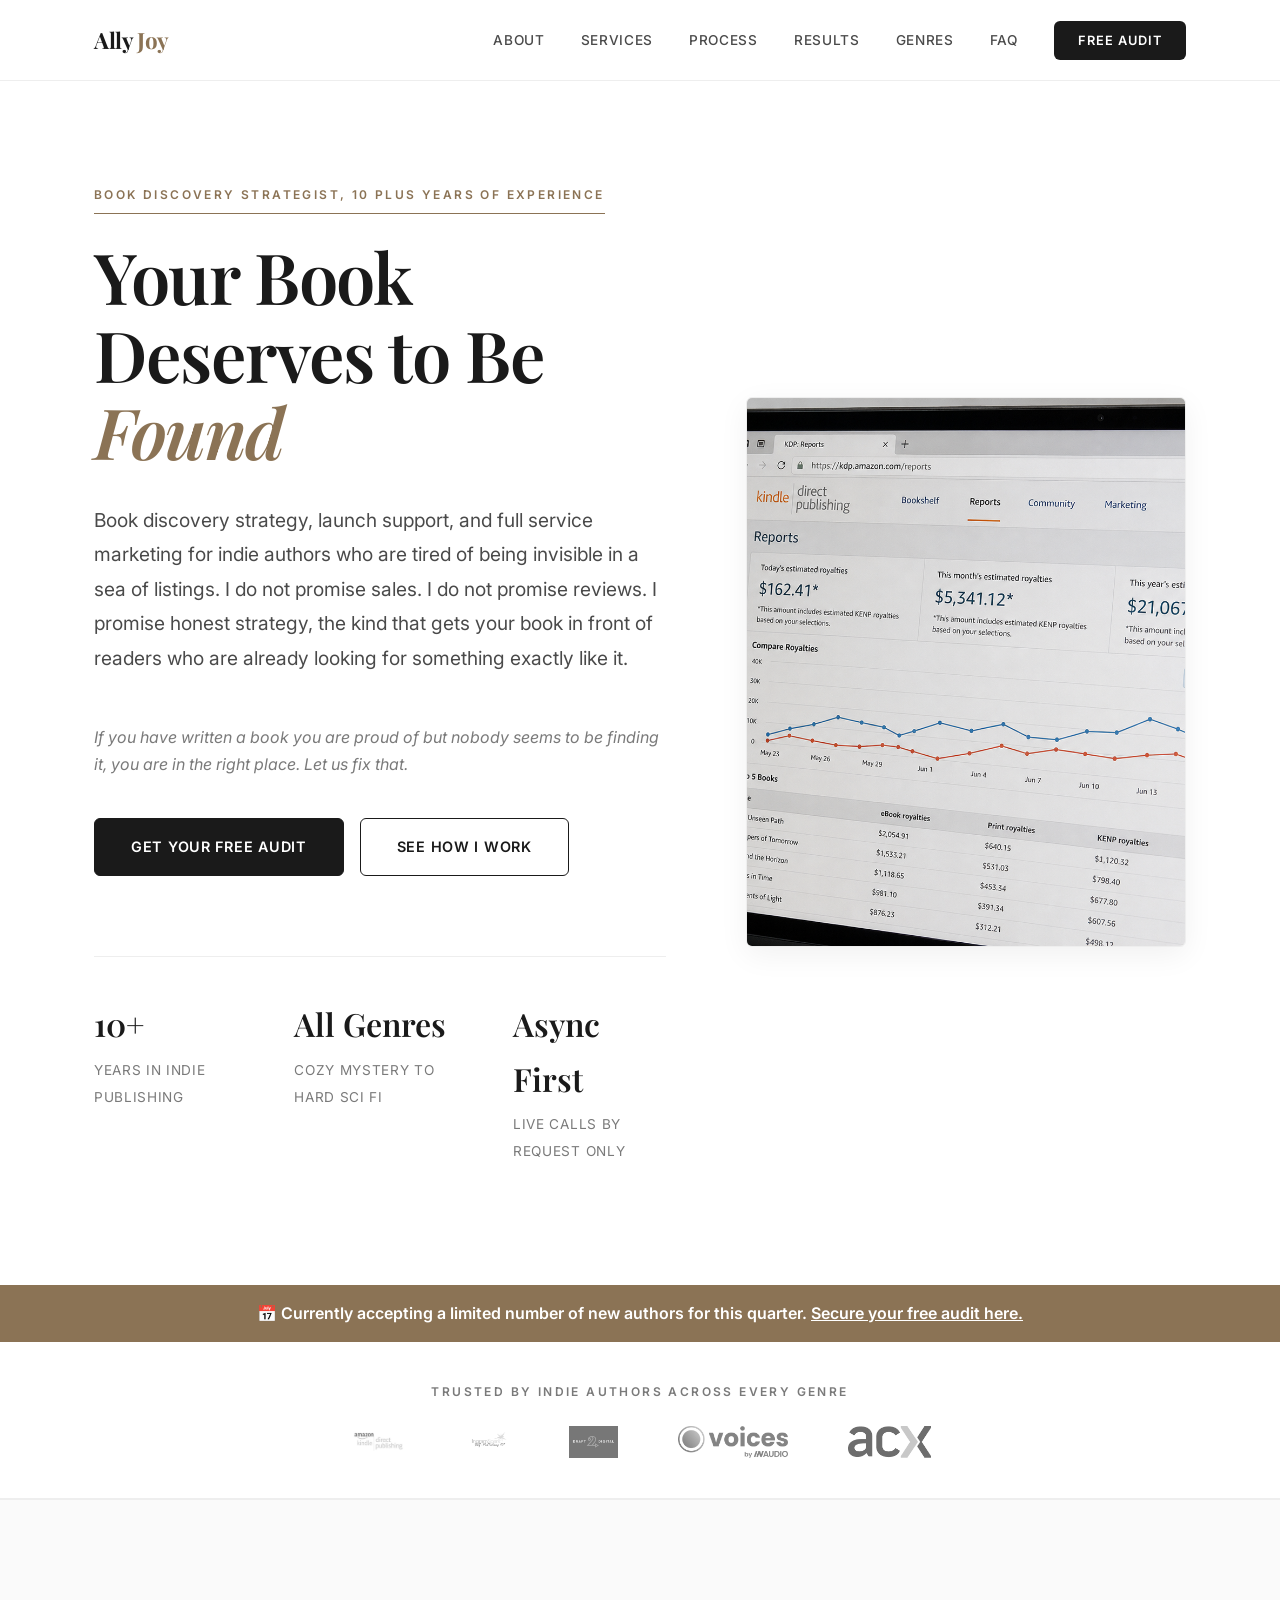
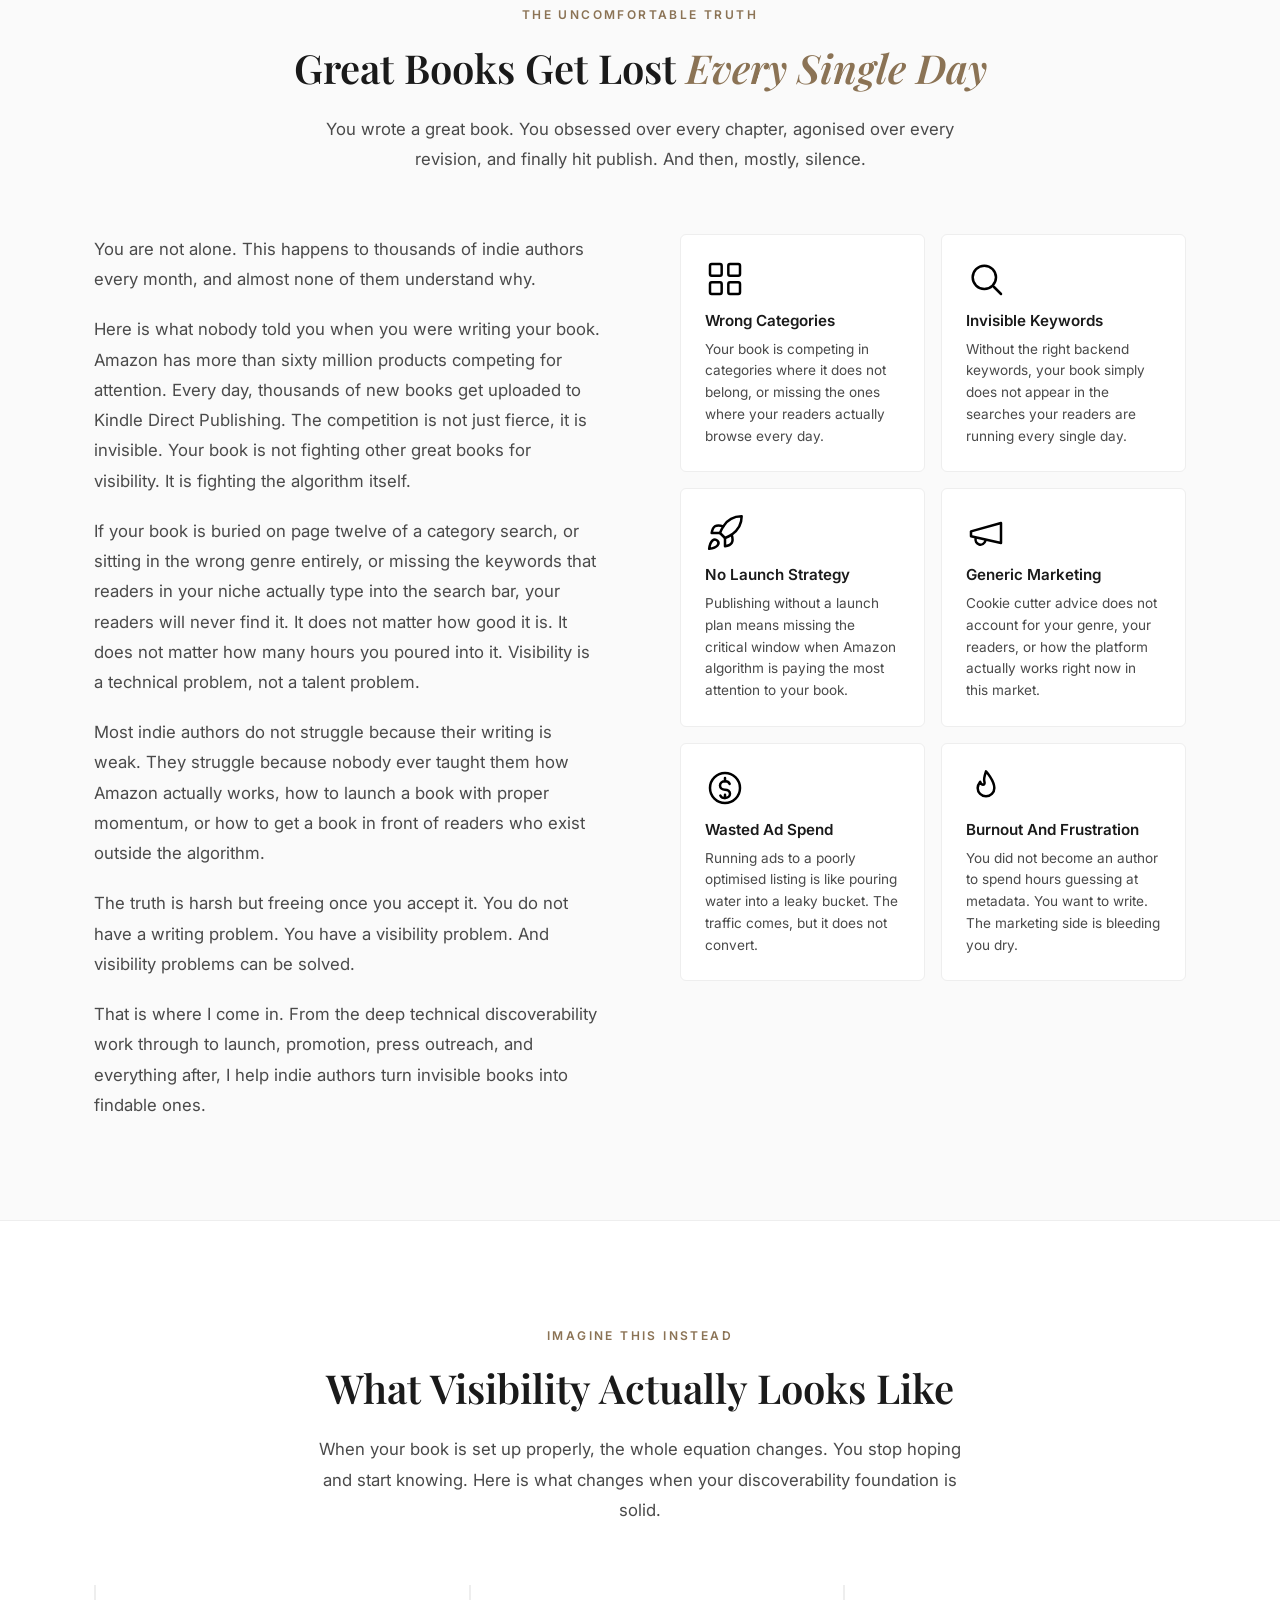
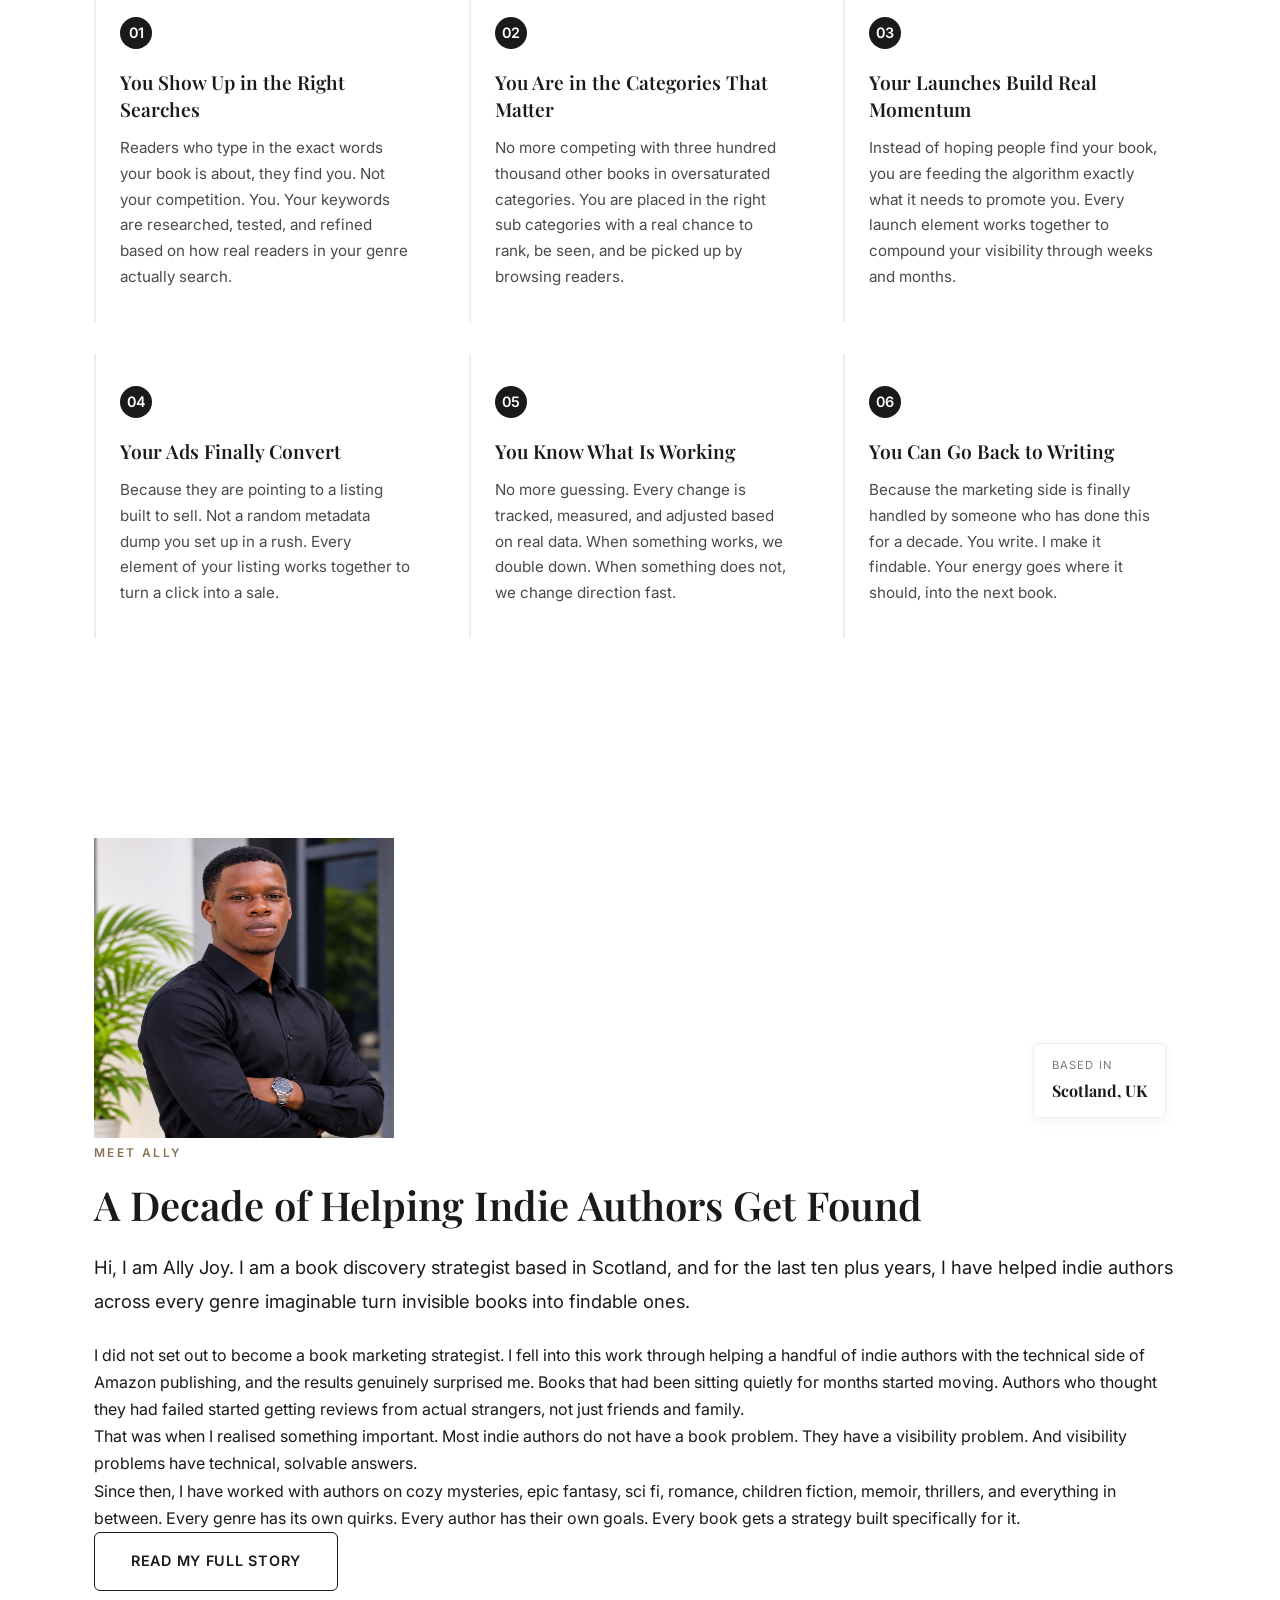
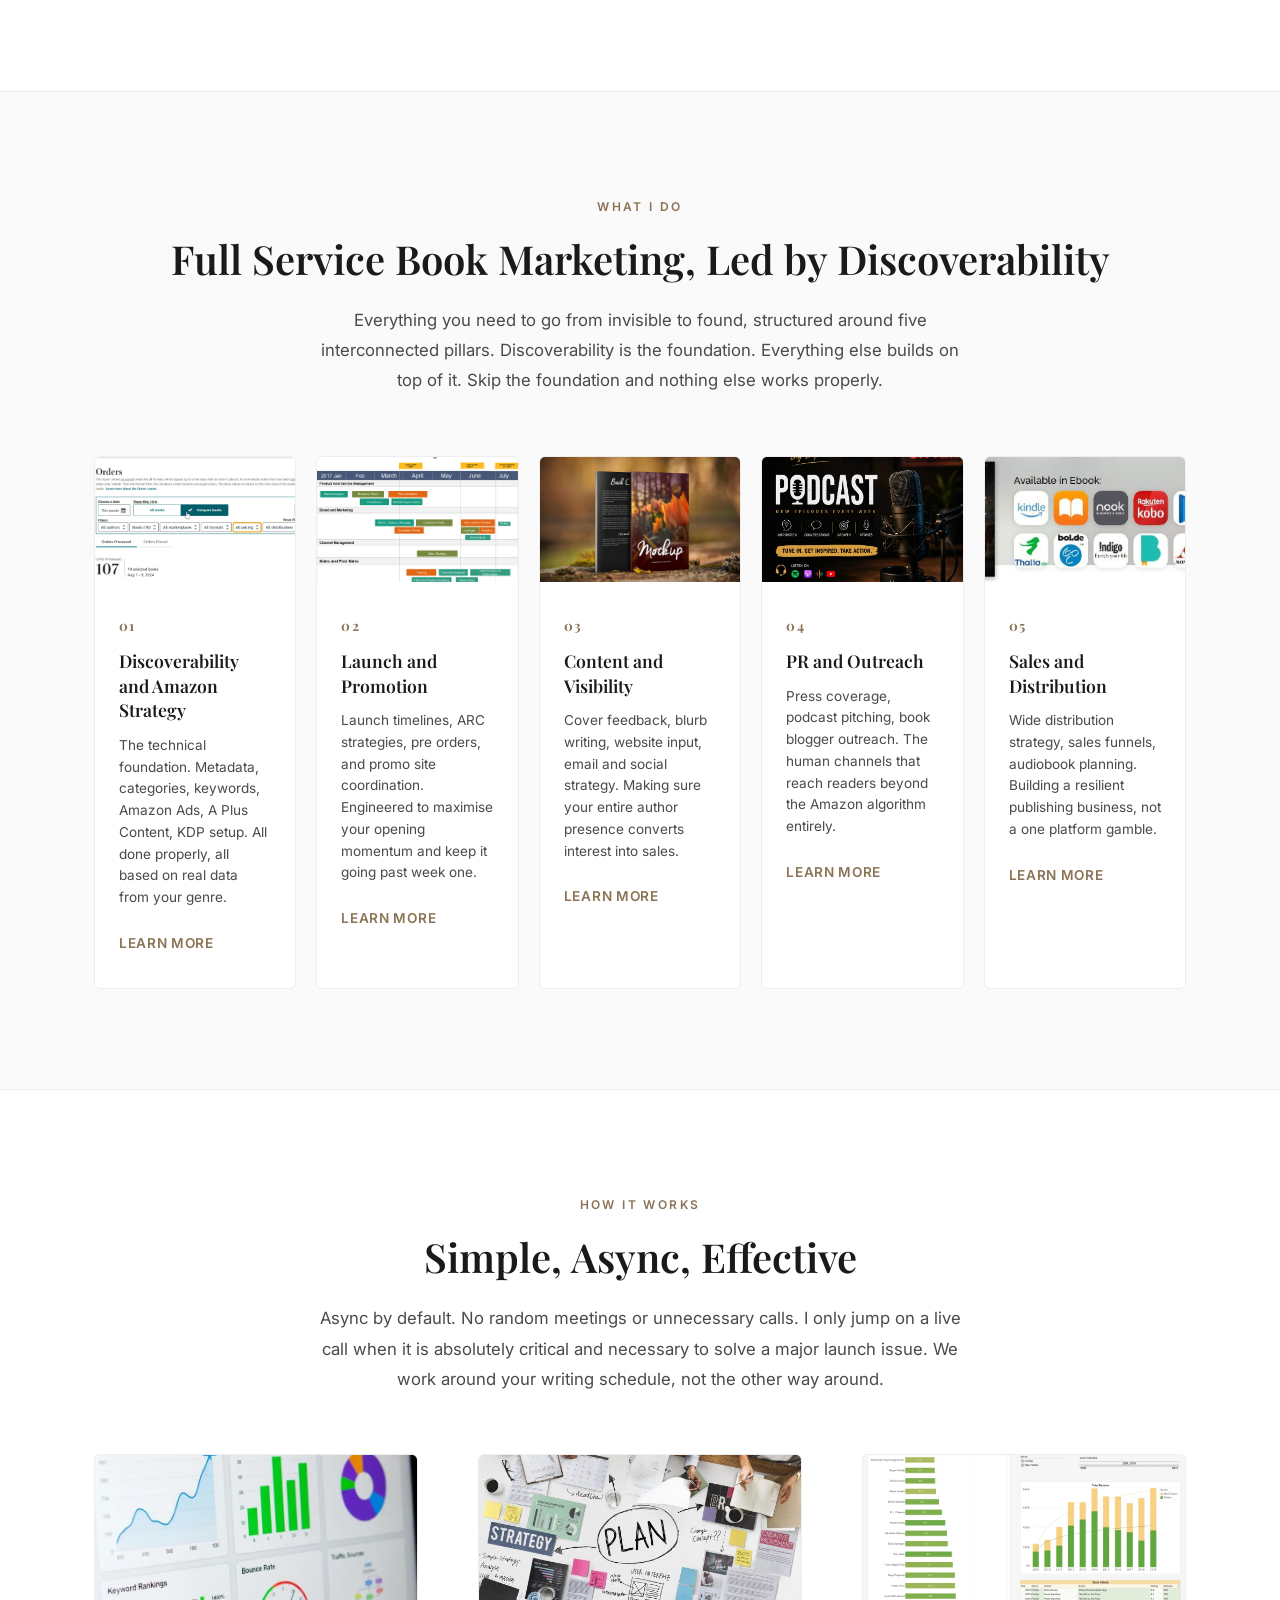
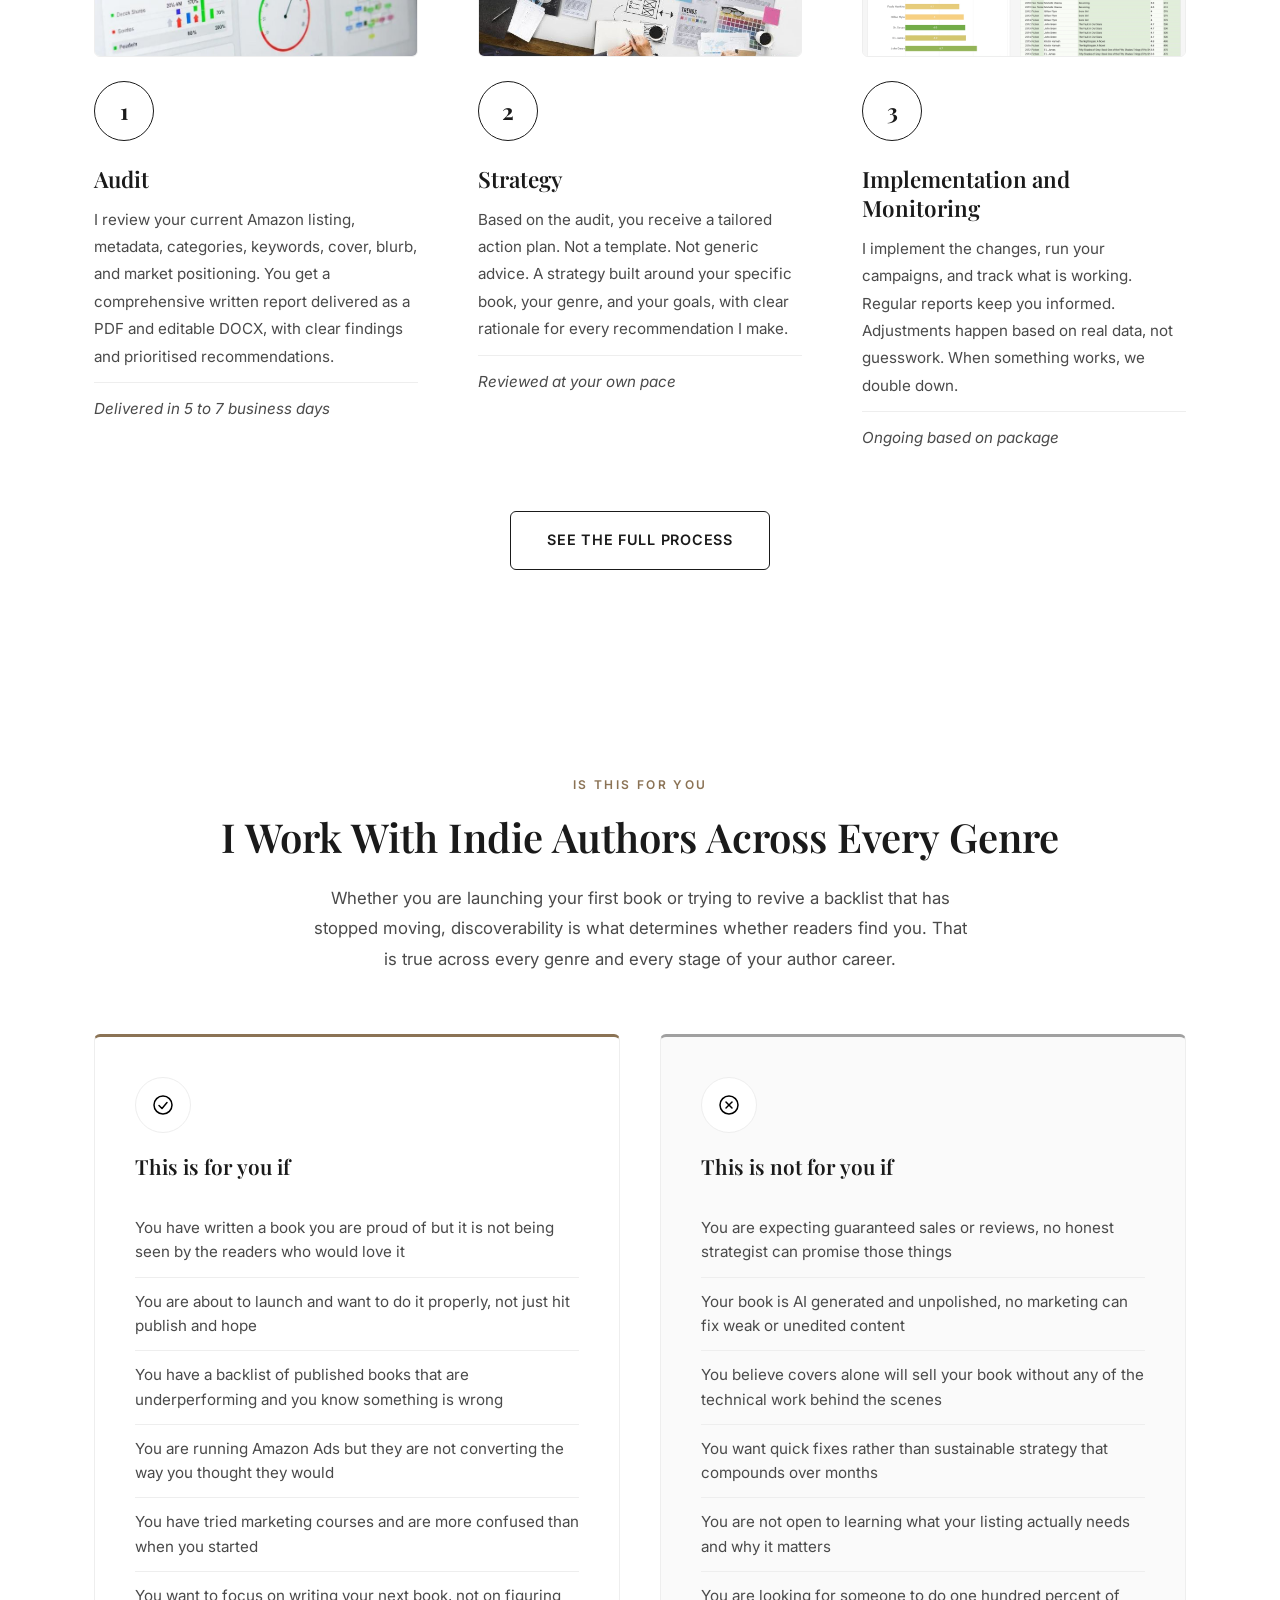
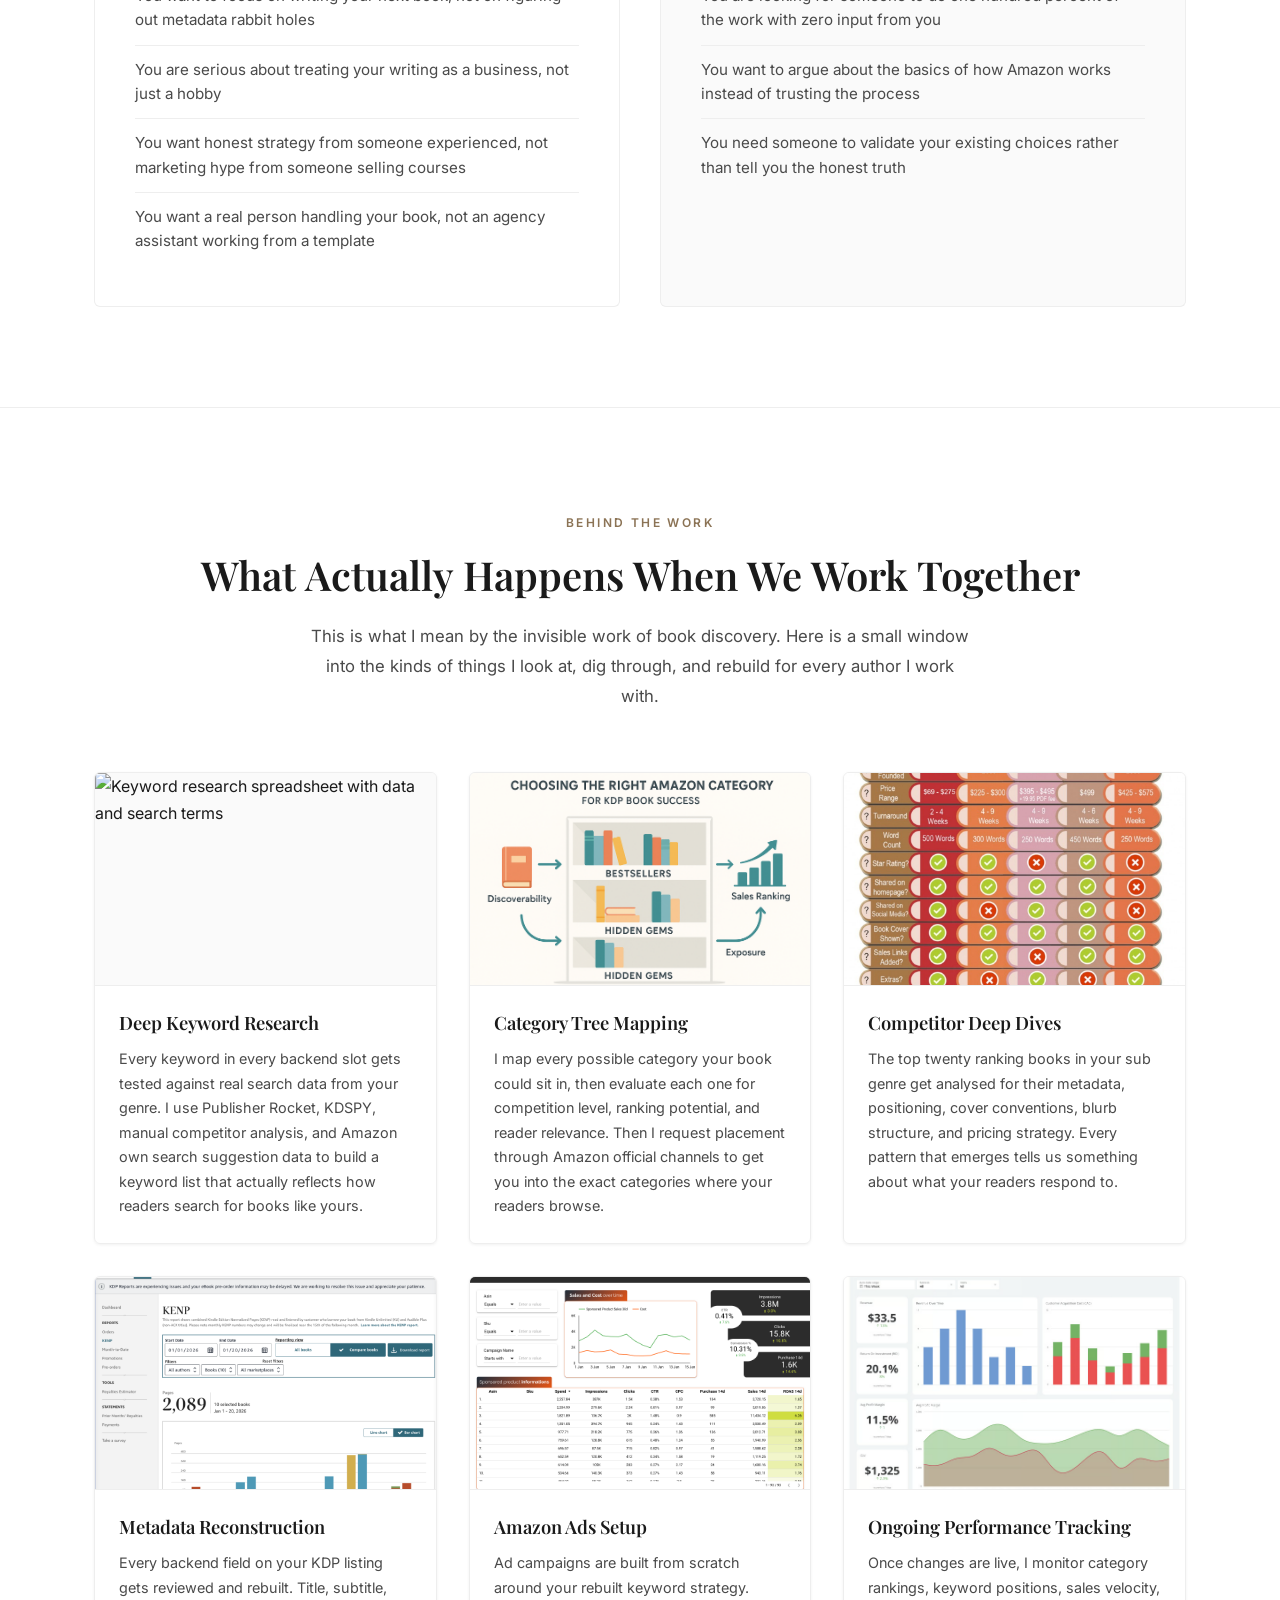
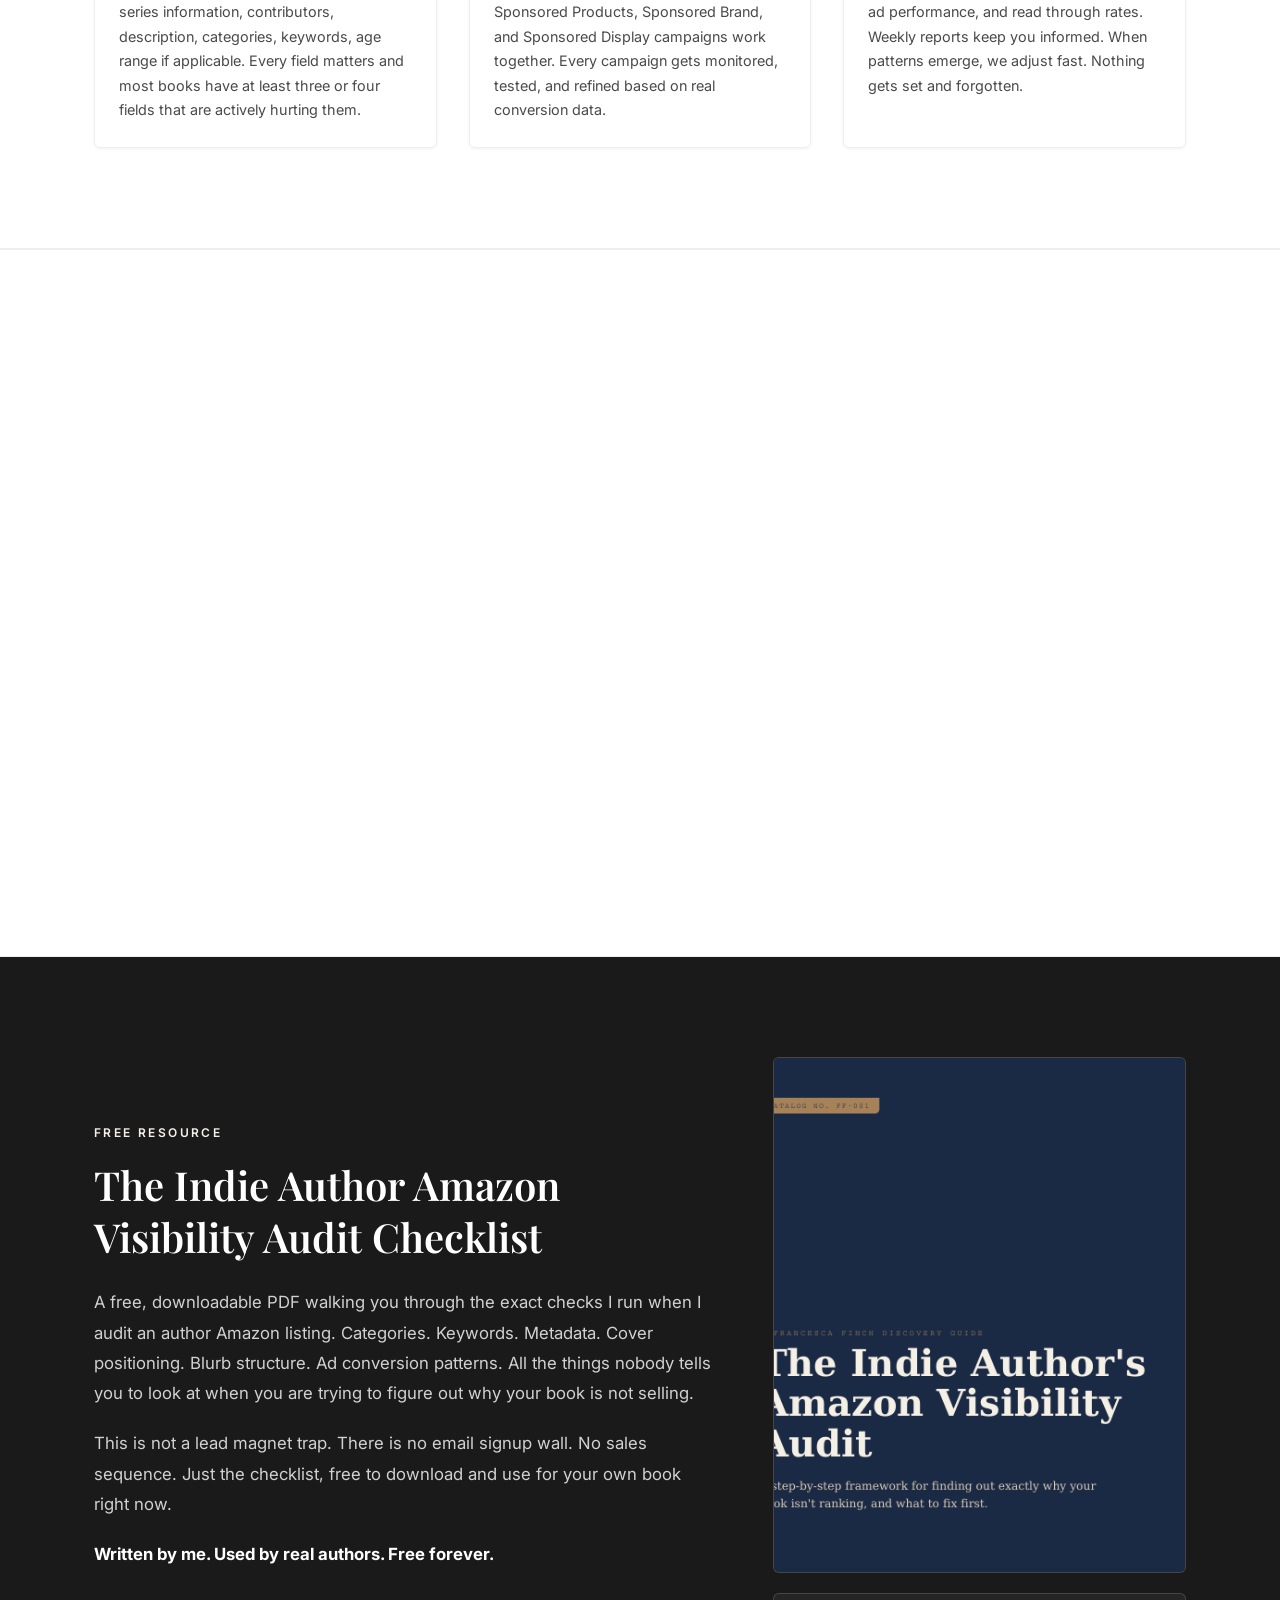
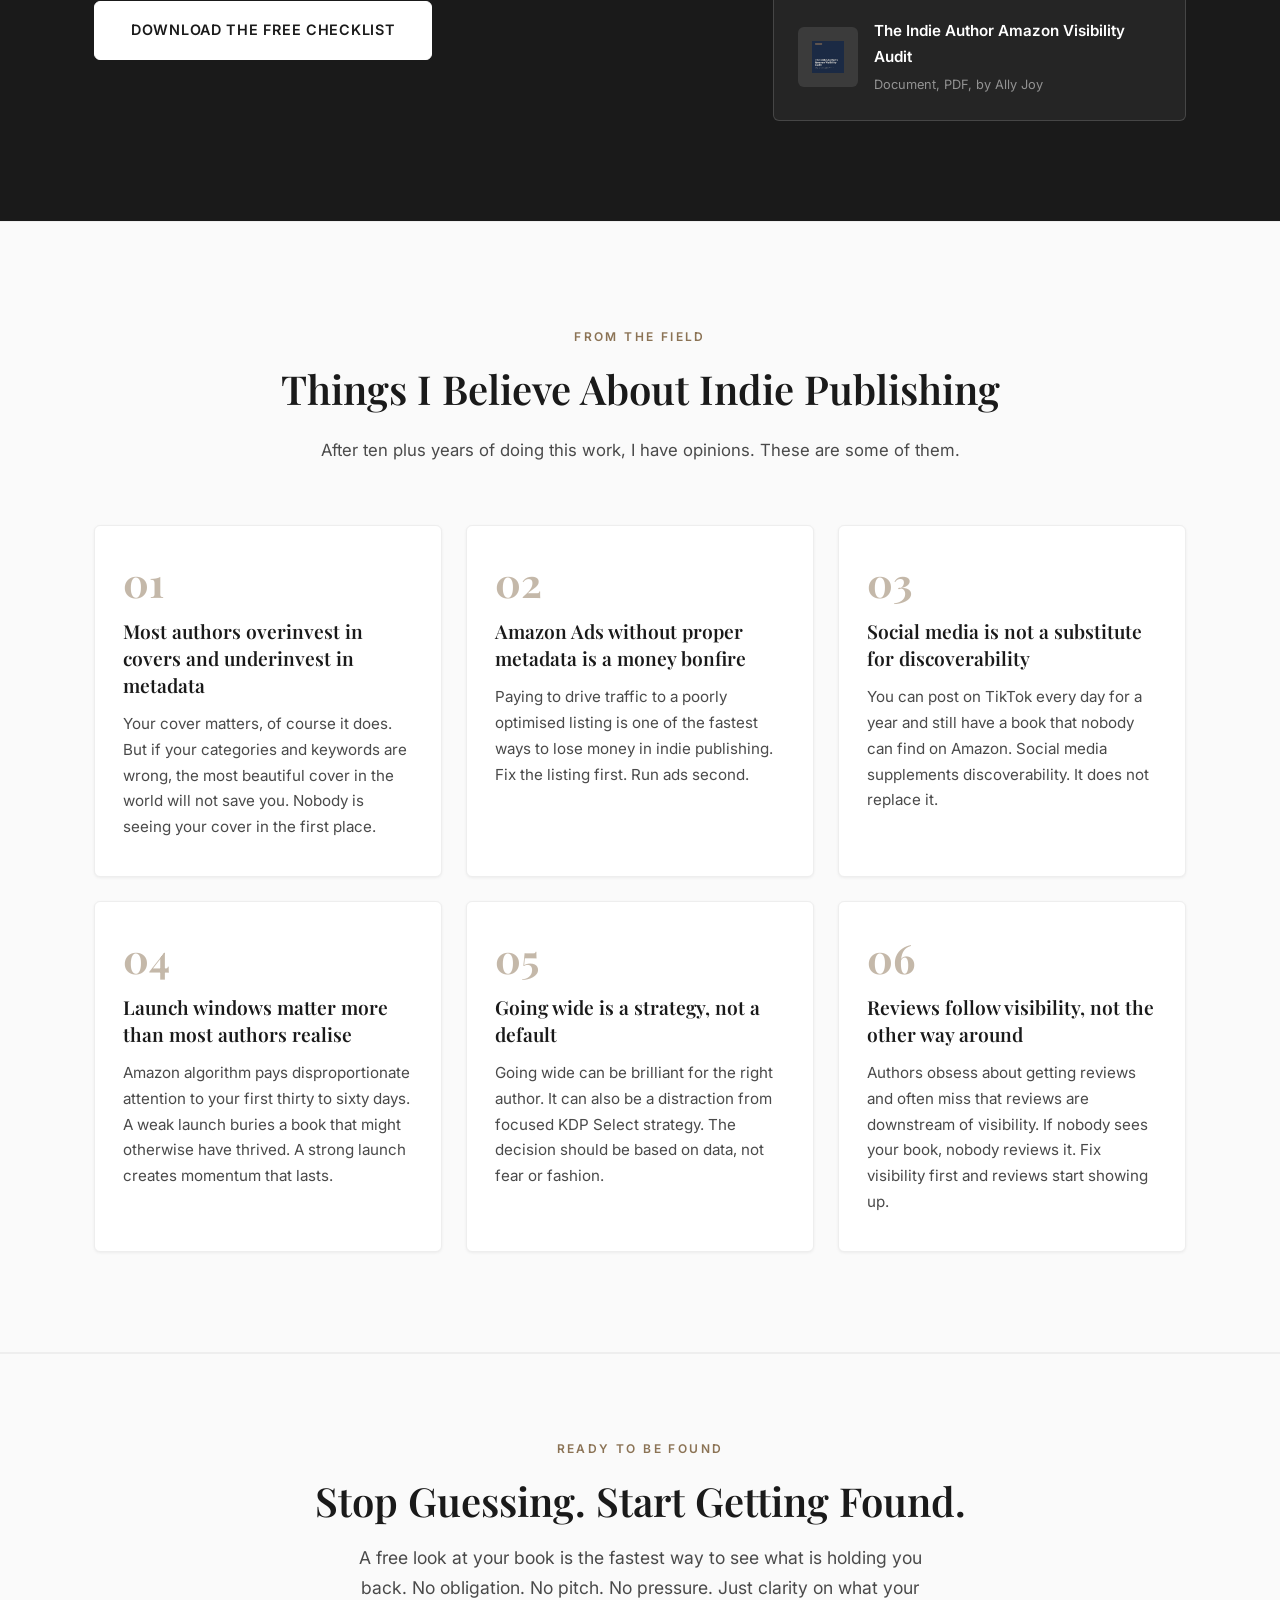
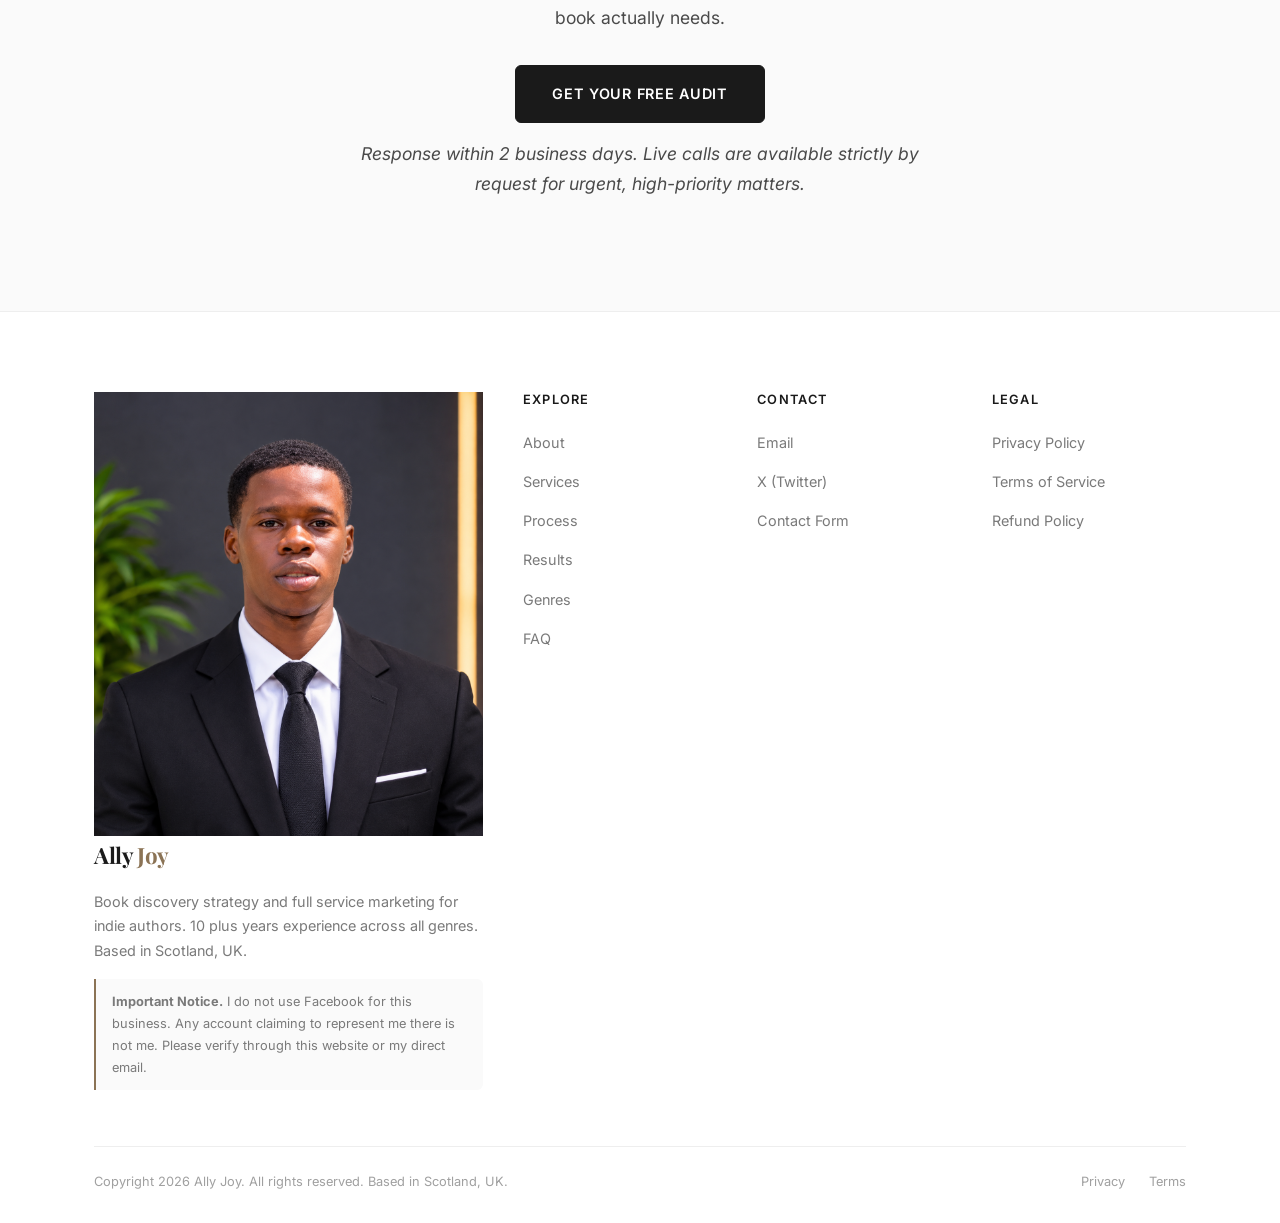
==== commit f01cde78: "Update index.html" ====
--- a/index.html
+++ b/index.html
@@ -68,8 +68,8 @@
                             <span>Cozy mystery to hard sci fi</span>
                         </div>
                         <div class="hero__trust-item">
-                            <strong>Async</strong>
-                            <span>No calls required, ever</span>
+                            <strong>Async First</strong>
+                            <span>Live calls by request only</span>
                         </div>
                     </div>
                 </div>
@@ -82,6 +82,11 @@
             </div>
         </div>
     </section>
+
+    <!-- ===== URGENCY BANNER (NEW) ===== -->
+    <div class="urgency-banner fade-in" style="background: var(--accent); color: var(--white); text-align: center; padding: 15px; font-weight: 600;">
+        <p>📅 Currently accepting a limited number of new authors for this quarter. <a href="contact.html" style="color: var(--white); text-decoration: underline;">Secure your free audit here.</a></p>
+    </div>
 
     <!-- ===== TRUST STRIP ===== -->
     <section class="trust-strip">
@@ -247,13 +252,13 @@
         </div>
     </section>
 
-    <!-- ===== MEET Ally ===== -->
+    <!-- ===== MEET ALLY ===== -->
     <section class="meet-Ally">
         <div class="container">
             <div class="meet-Ally__inner fade-in">
                 <div class="meet-Ally__image">
-                    <img src="Ally pro.png" alt="Ally Joy, Book Discovery Strategist based in Scotland">
-                    <width ="300" height="300">
+                    <!-- Fixed the invalid width/height tags here -->
+                    <img src="Ally pro.png" alt="Ally Joy, Book Discovery Strategist based in Scotland" width="300" height="300">
                     <div class="meet-Ally__badge">
                         <span>Based in</span>
                         <strong>Scotland, UK</strong>
@@ -352,7 +357,8 @@
             <div class="section-header section-header--center fade-in">
                 <span class="section-label">How It Works</span>
                 <h2 class="section-title">Simple, Async, Effective</h2>
-                <p class="section-subtitle">No calls required. No pitch decks. No wasted time. A clear process from audit to ongoing results, designed to work around your writing schedule, not interrupt it.</p>
+                <!-- Updated Call Policy Here -->
+                <p class="section-subtitle">Async by default. No random meetings or unnecessary calls. I only jump on a live call when it is absolutely critical and necessary to solve a major launch issue. We work around your writing schedule, not the other way around.</p>
             </div>
 
             <div class="process__steps">
@@ -453,7 +459,8 @@
             <div class="behind-work__grid">
                 <div class="behind-work__item fade-in">
                     <div class="behind-work__image">
-                        <img src="Keyword research spreadsheet with data and search terms.jpeg" alt="Keyword research spreadsheet with data and search terms" loading="lazy">
+                        <!-- Fixed .jpeg to .jpg to match your folder -->
+                        <img src="Keyword research spreadsheet with data and search terms.jpg" alt="Keyword research spreadsheet with data and search terms" loading="lazy">
                     </div>
                     <h4>Deep Keyword Research</h4>
                     <p>Every keyword in every backend slot gets tested against real search data from your genre. I use Publisher Rocket, KDSPY, manual competitor analysis, and Amazon own search suggestion data to build a keyword list that actually reflects how readers search for books like yours.</p>
@@ -497,6 +504,40 @@
                     </div>
                     <h4>Ongoing Performance Tracking</h4>
                     <p>Once changes are live, I monitor category rankings, keyword positions, sales velocity, ad performance, and read through rates. Weekly reports keep you informed. When patterns emerge, we adjust fast. Nothing gets set and forgotten.</p>
+                </div>
+            </div>
+        </div>
+    </section>
+
+    <!-- ===== TESTIMONIALS (NEW SECTION) ===== -->
+    <section class="testimonials" style="background: var(--bg-secondary); padding: 80px 0;">
+        <div class="container">
+            <div class="section-header section-header--center fade-in">
+                <span class="section-label">Author Success Stories</span>
+                <h2 class="section-title">What Other Authors Say</h2>
+                <p class="section-subtitle">Real feedback from indie authors who decided to stop guessing and start getting found.</p>
+            </div>
+            
+            <div class="testimonials__grid" style="display: grid; grid-template-columns: repeat(auto-fit, minmax(300px, 1fr)); gap: 30px; margin-top: 40px;">
+                <!-- Testimonial 1 -->
+                <div class="testimonial-card fade-in" style="background: var(--white); padding: 30px; border-radius: 8px; box-shadow: 0 4px 6px rgba(0,0,0,0.05);">
+                    <div style="color: #f39c12; margin-bottom: 15px;">★★★★★</div>
+                    <p style="font-style: italic; margin-bottom: 20px;">"Before working with Ally, my debut novel was sitting at rank #800,000 on Amazon. After the metadata overhaul and category shift, it hit #12 in its sub-category within a month. The woman knows her stuff."</p>
+                    <strong>— Sarah M., Thriller Author</strong>
+                </div>
+                
+                <!-- Testimonial 2 -->
+                <div class="testimonial-card fade-in" style="background: var(--white); padding: 30px; border-radius: 8px; box-shadow: 0 4px 6px rgba(0,0,0,0.05);">
+                    <div style="color: #f39c12; margin-bottom: 15px;">★★★★★</div>
+                    <p style="font-style: italic; margin-bottom: 20px;">"I was burning money on Amazon Ads with zero ROI. Ally rebuilt my entire backend, fixed my keywords, and now my ads are finally profitable. The async workflow was perfect for me."</p>
+                    <strong>— James T., Sci-Fi & Fantasy Author</strong>
+                </div>
+
+                <!-- Testimonial 3 -->
+                <div class="testimonial-card fade-in" style="background: var(--white); padding: 30px; border-radius: 8px; box-shadow: 0 4px 6px rgba(0,0,0,0.05);">
+                    <div style="color: #f39c12; margin-bottom: 15px;">★★★★★</div>
+                    <p style="font-style: italic; margin-bottom: 20px;">"No fluff, no promises of overnight success, just honest, technical strategy that works. My backlist is finally moving again. I wish I had found her two years ago."</p>
+                    <strong>— Emily R., Cozy Mystery Author</strong>
                 </div>
             </div>
         </div>
@@ -589,7 +630,8 @@
             <h2>Stop Guessing. Start Getting Found.</h2>
             <p>A free look at your book is the fastest way to see what is holding you back. No obligation. No pitch. No pressure. Just clarity on what your book actually needs.</p>
             <a href="contact.html" class="btn btn--primary">Get Your Free Audit</a>
-            <p class="cta-section__note">Response within 2 business days. Never any calls required.</p>
+            <!-- Updated Call Policy Here -->
+            <p class="cta-section__note">Response within 2 business days. Live calls are available strictly by request for urgent, high-priority matters.</p>
         </div>
     </section>
 
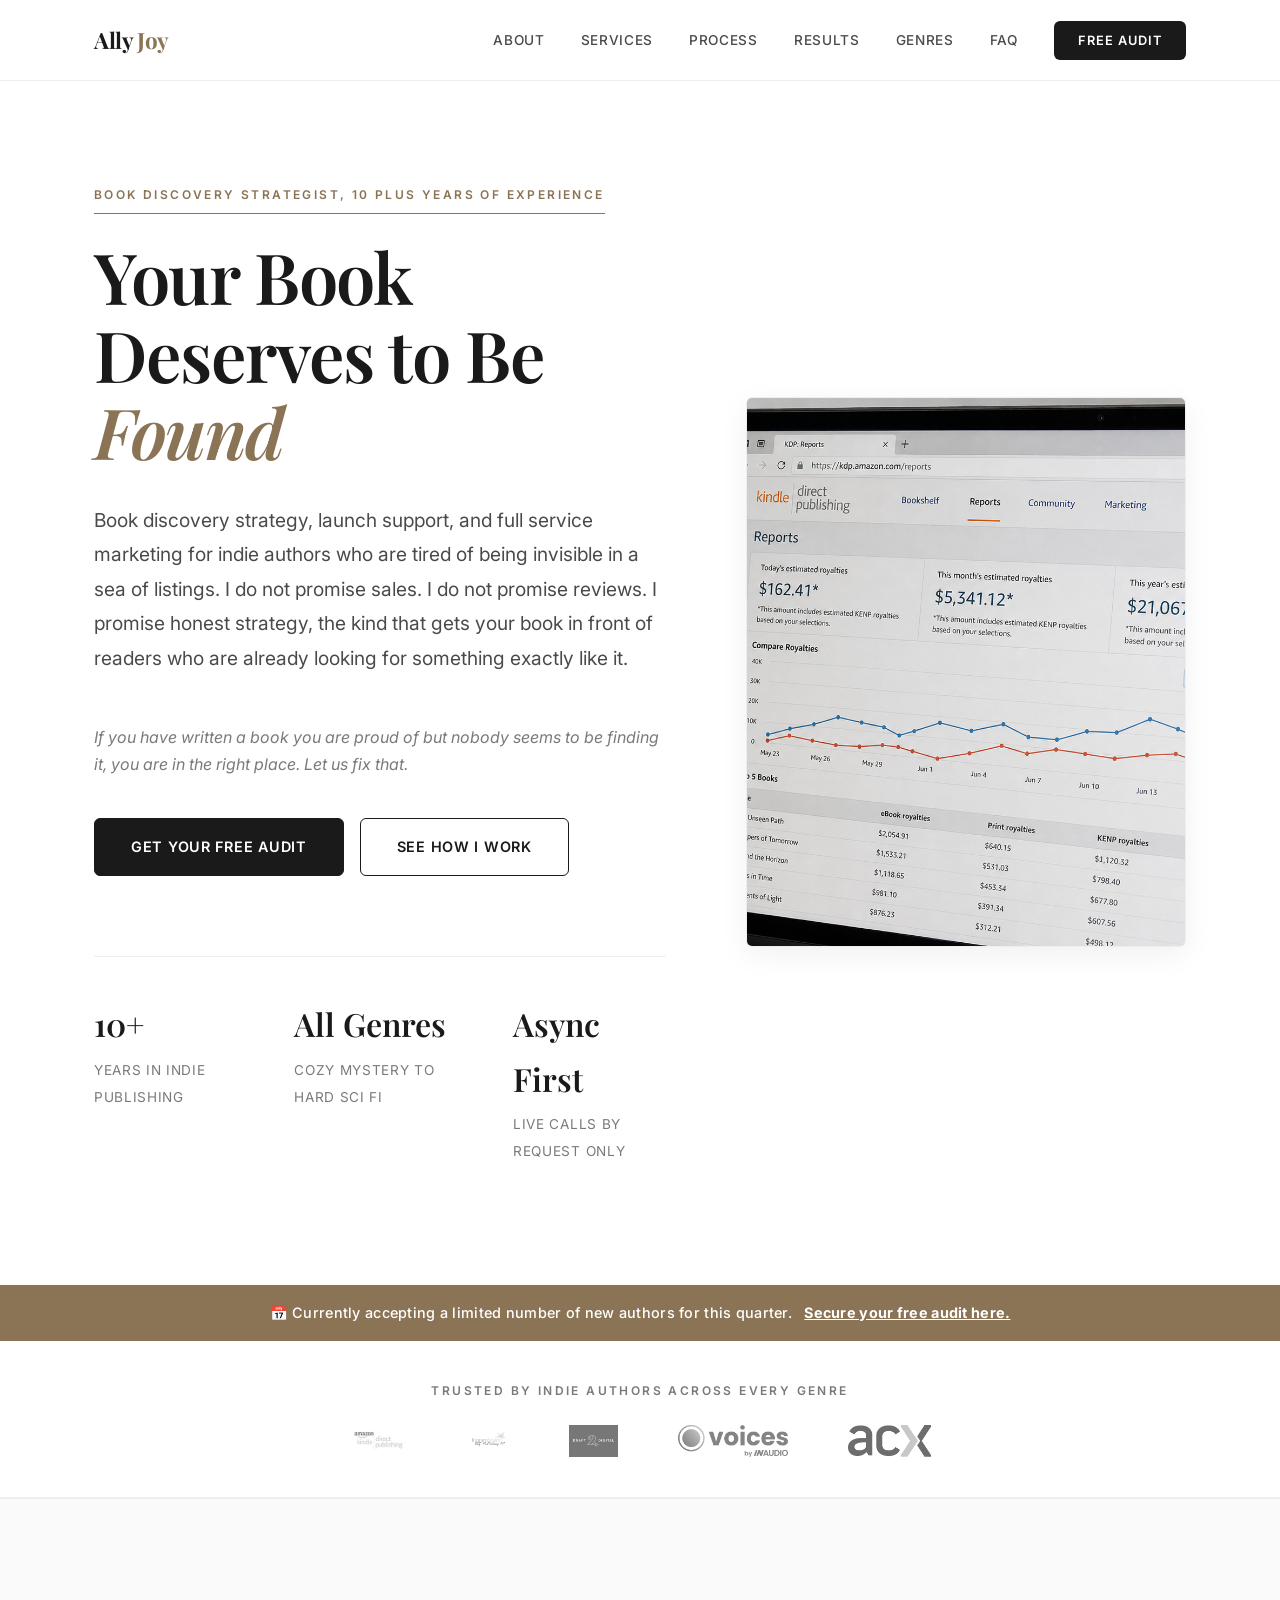
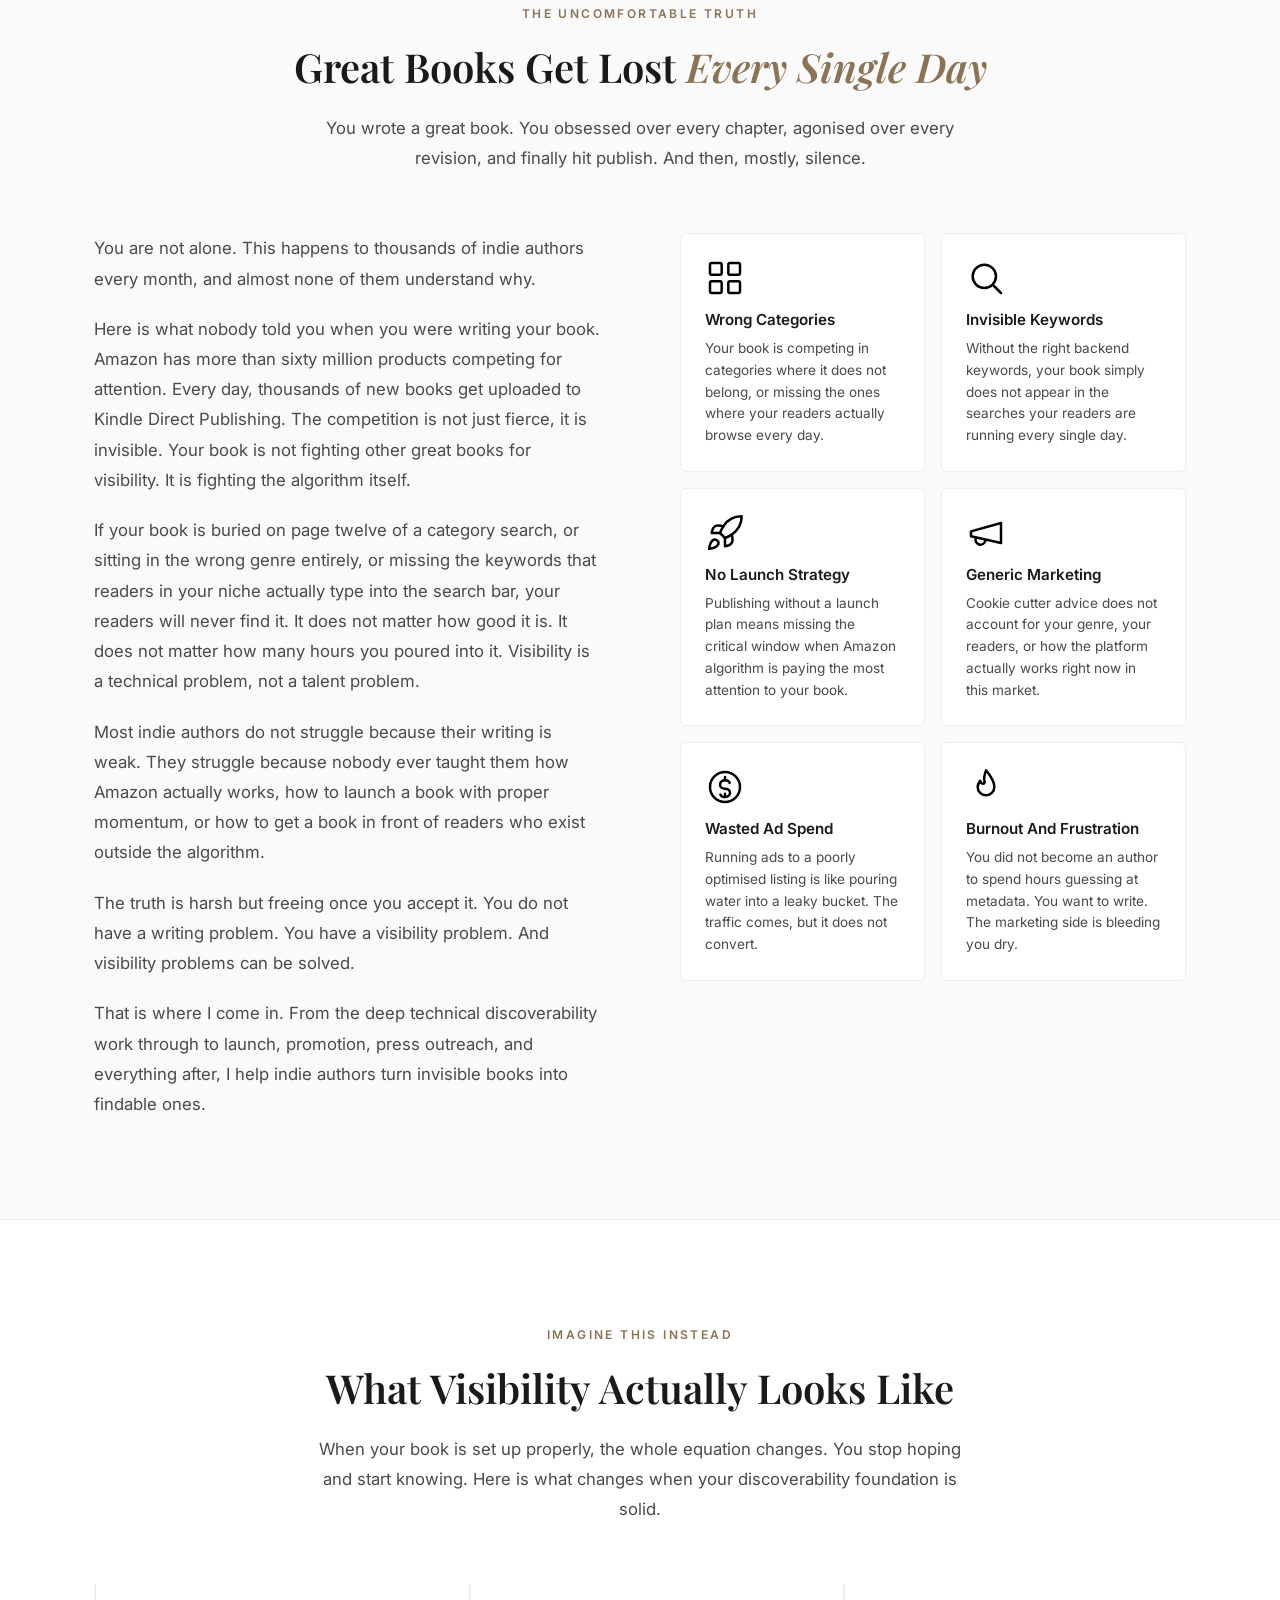
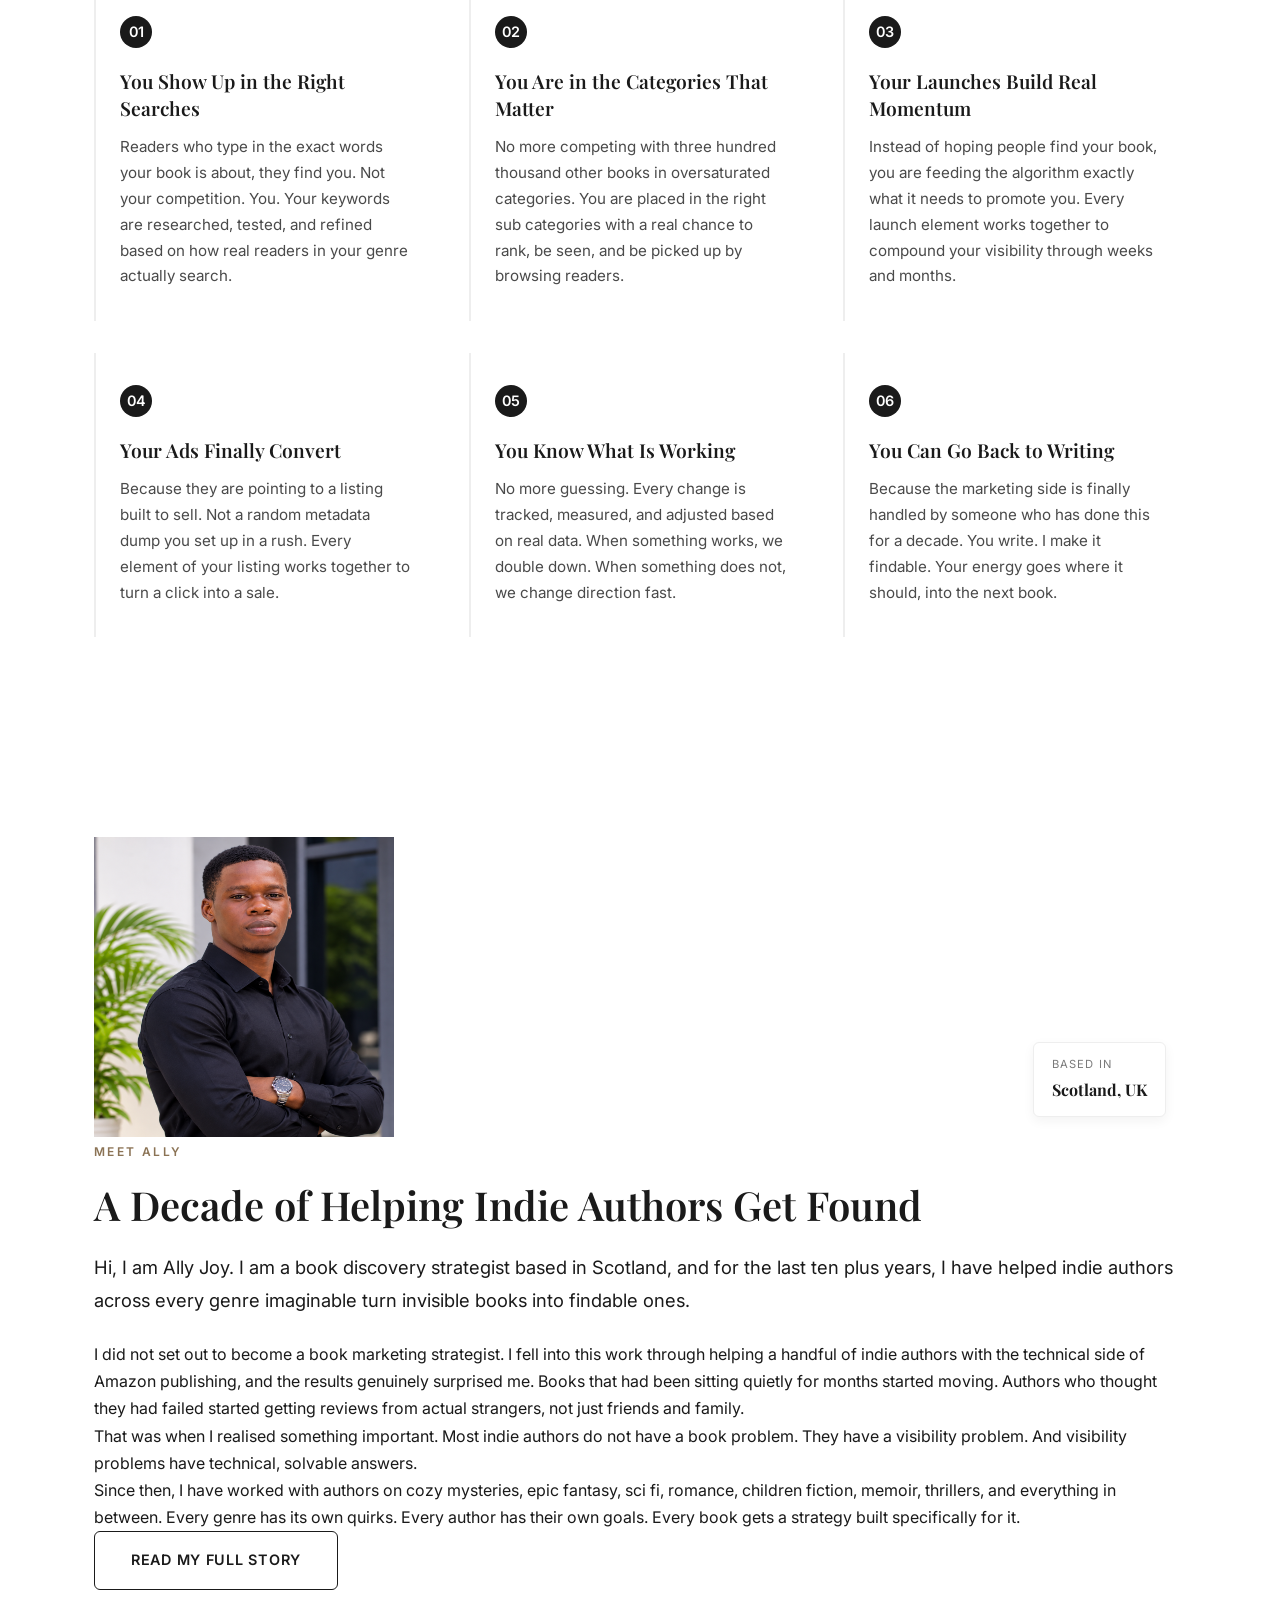
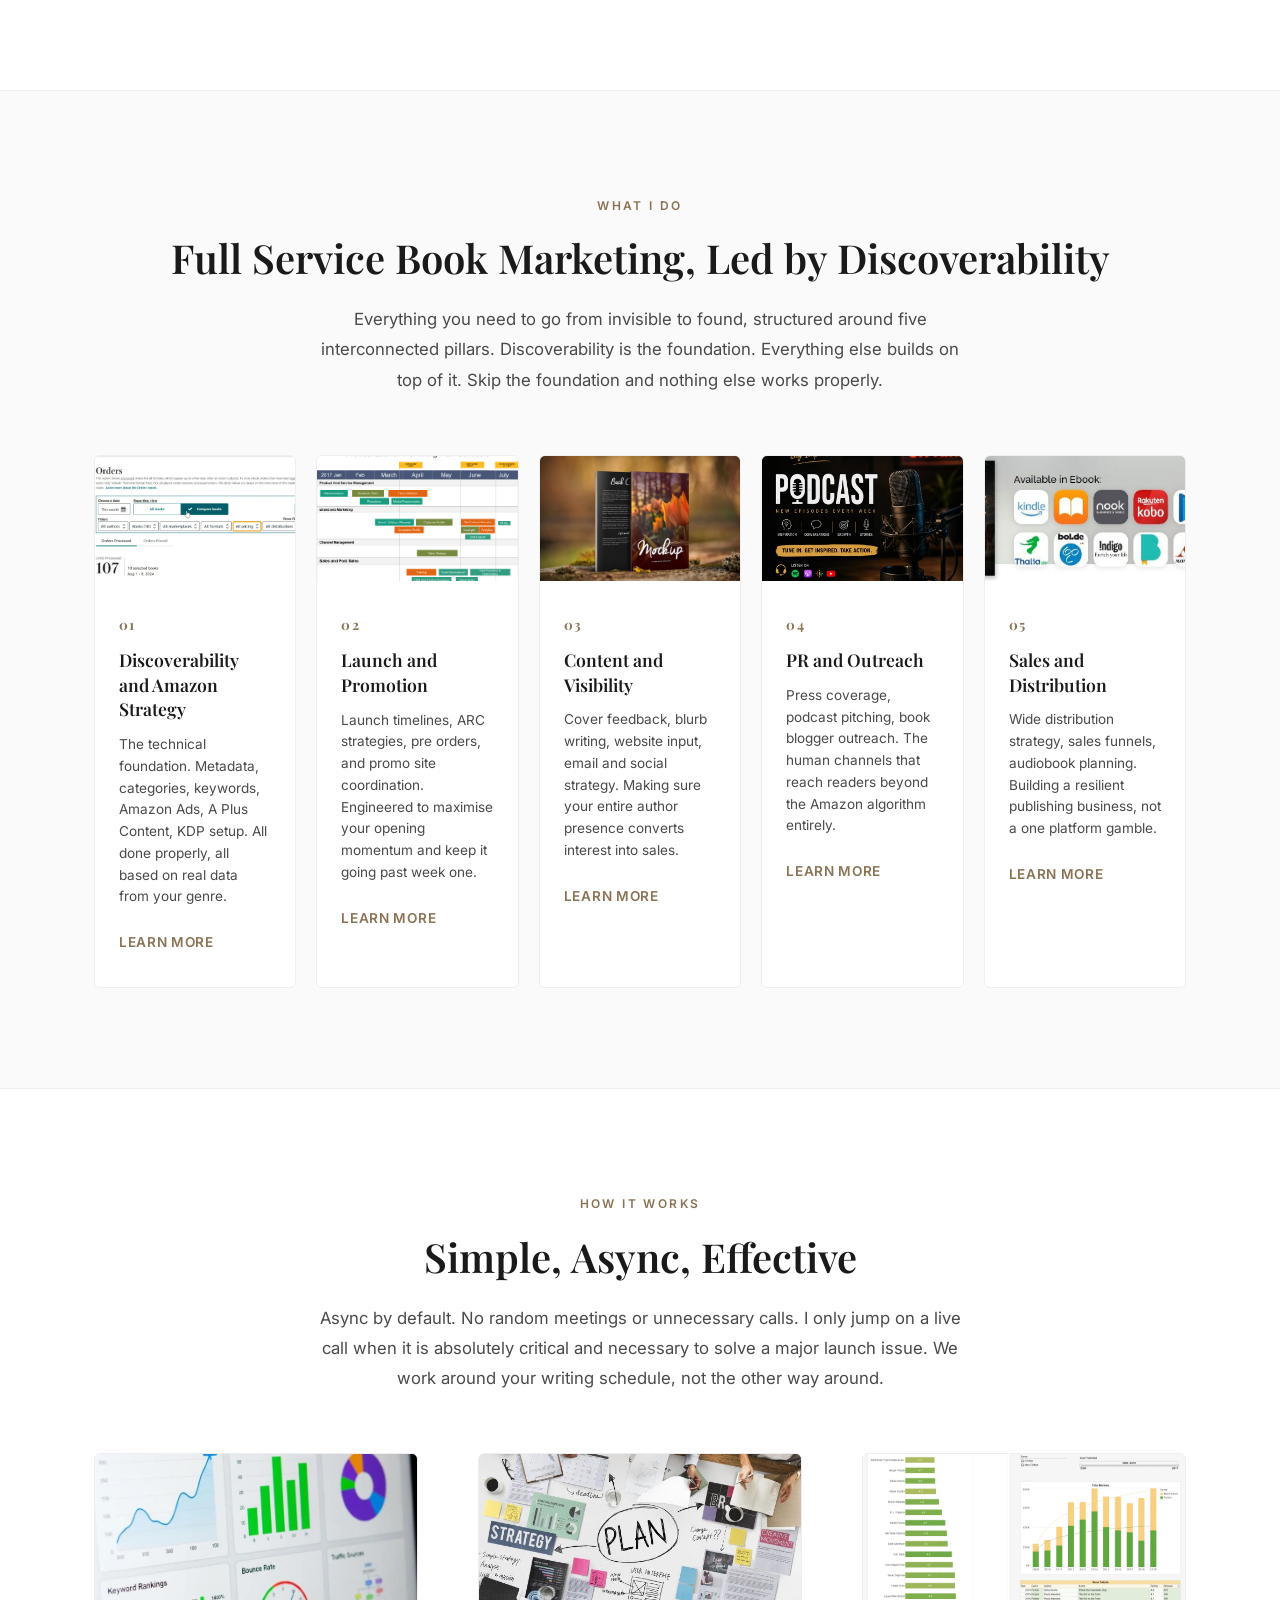
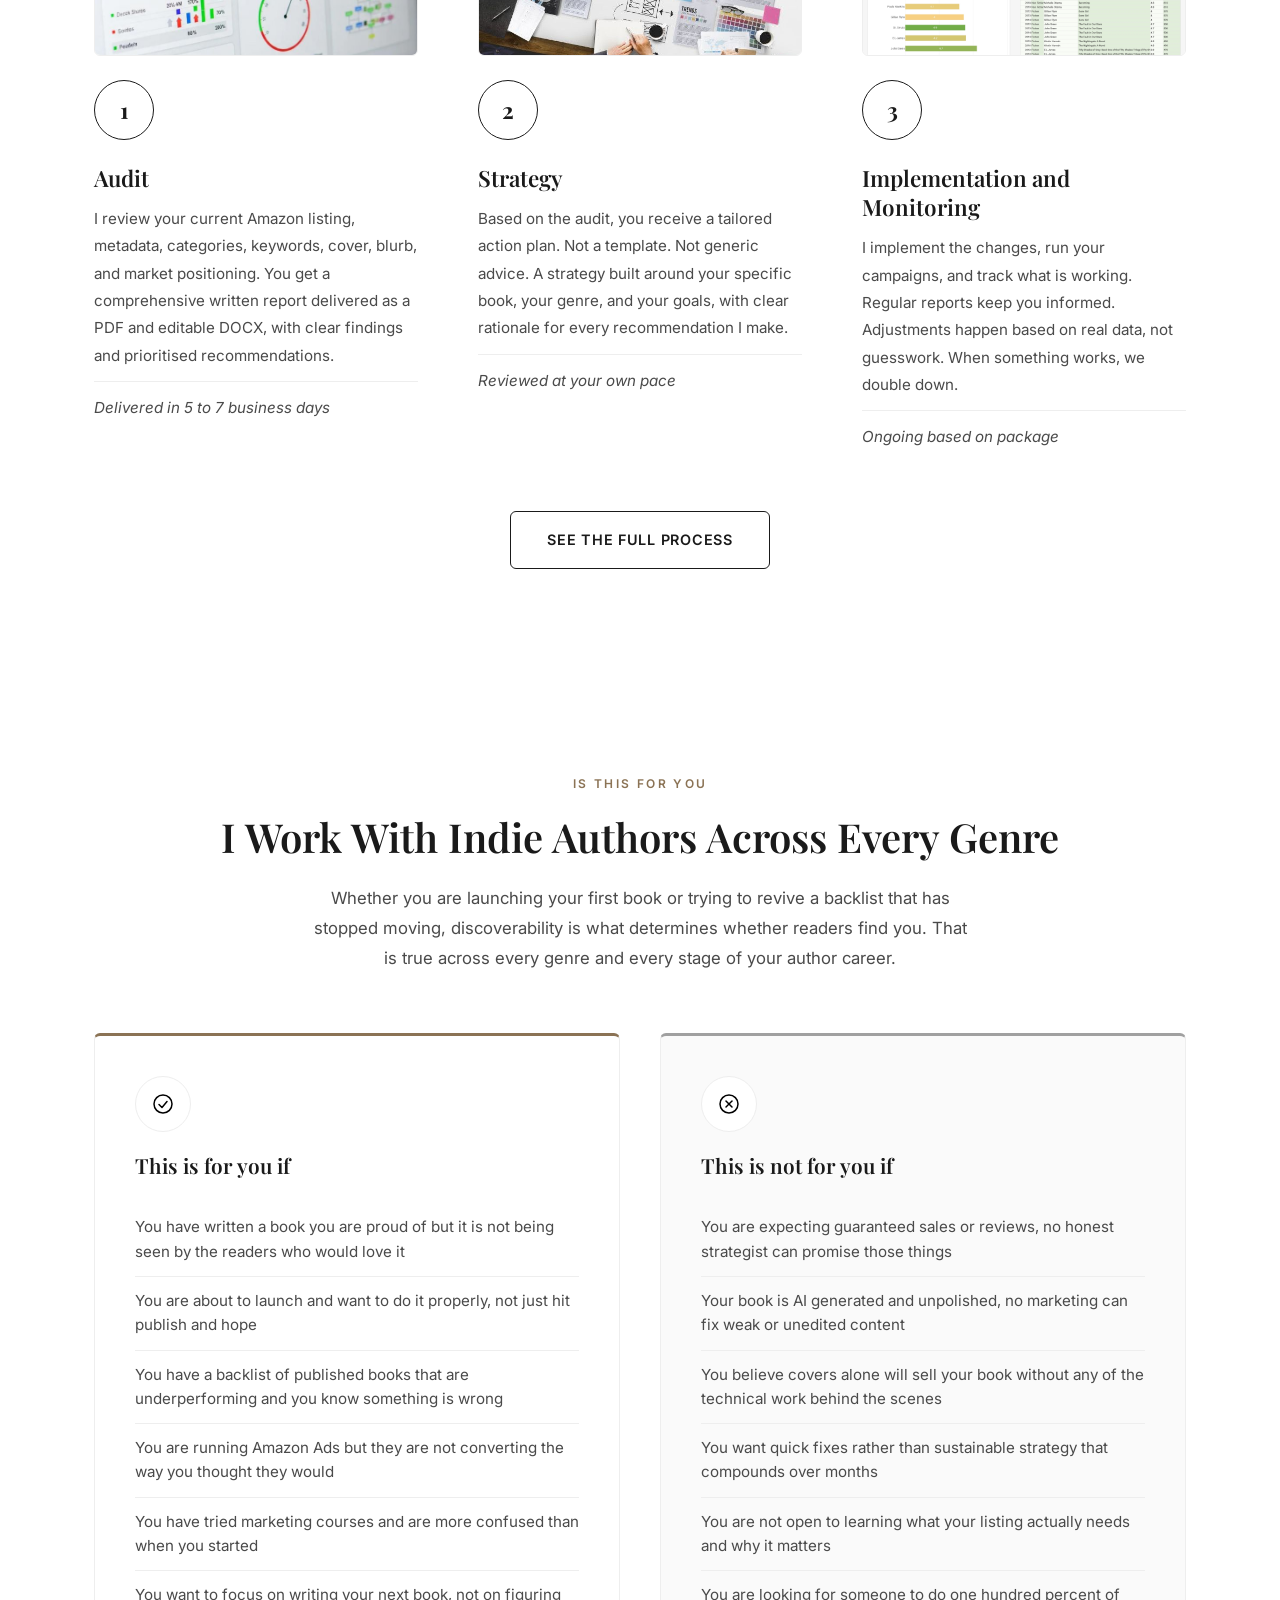
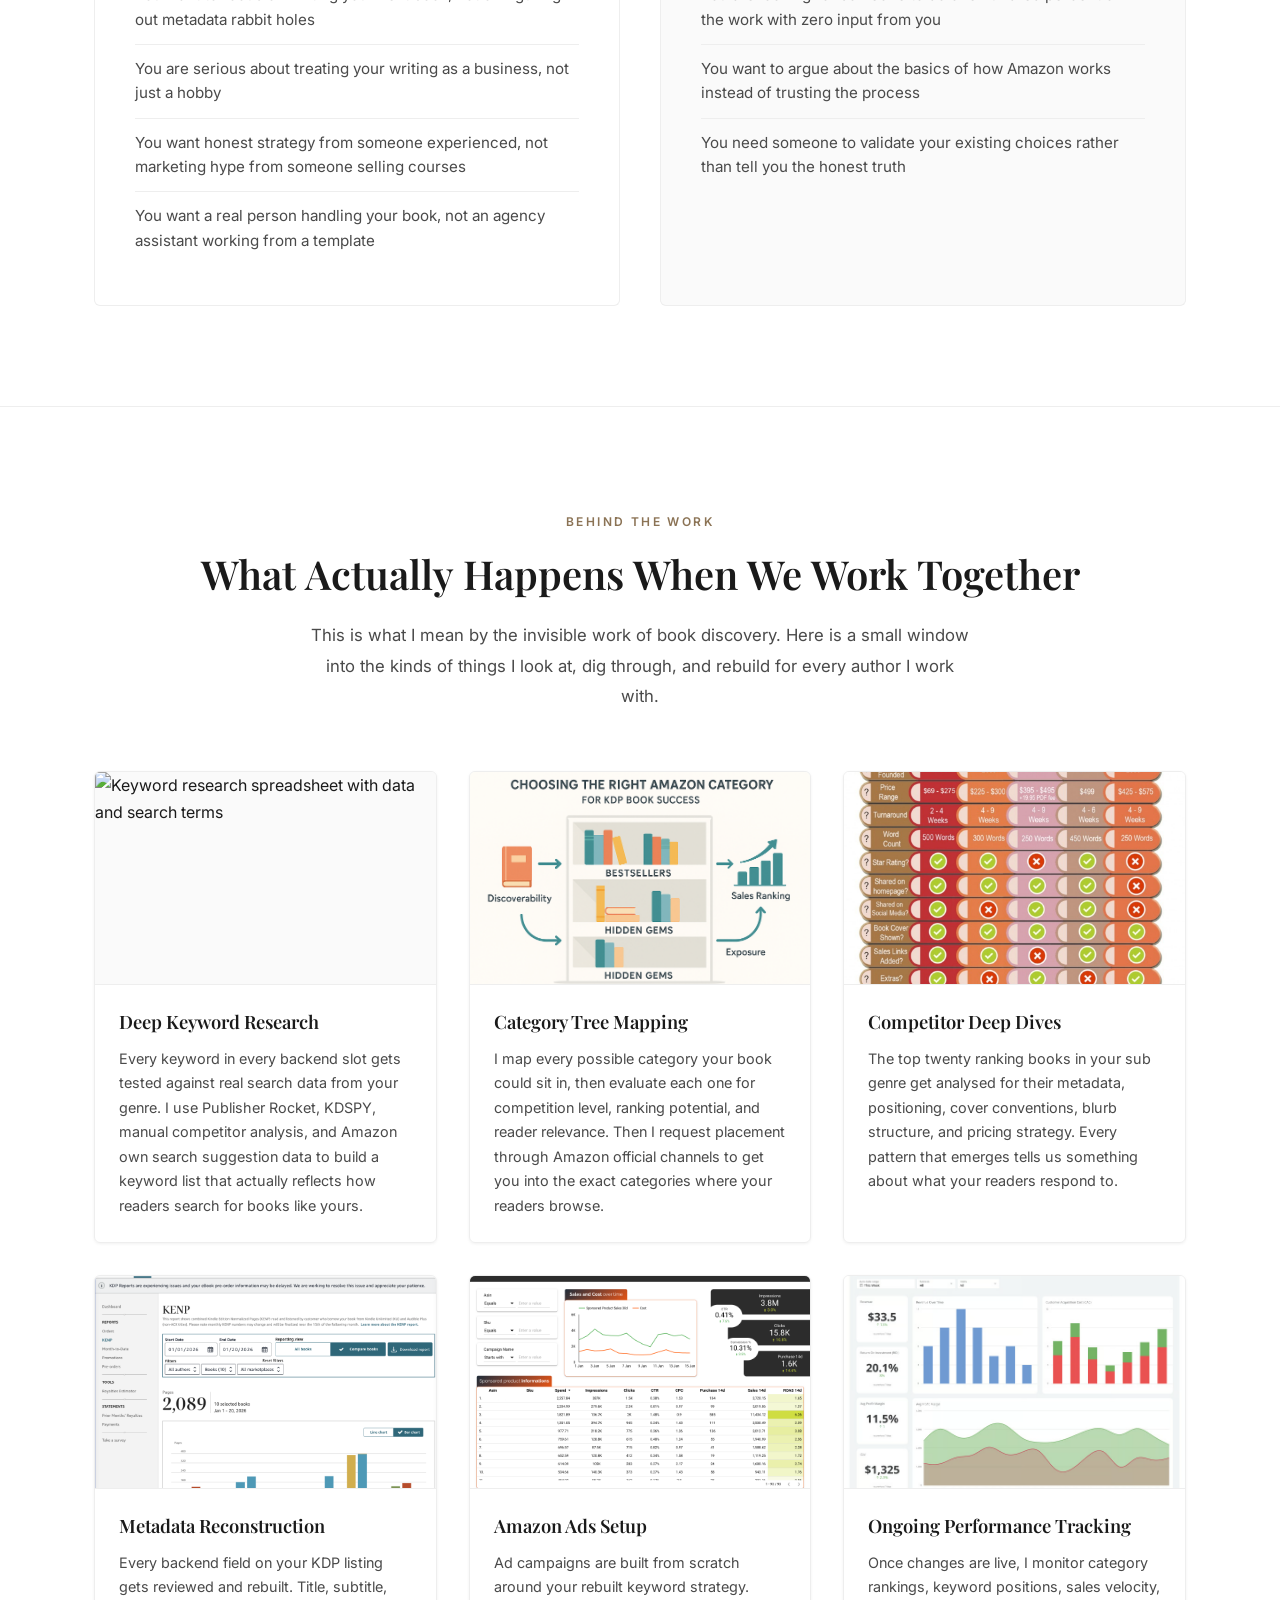
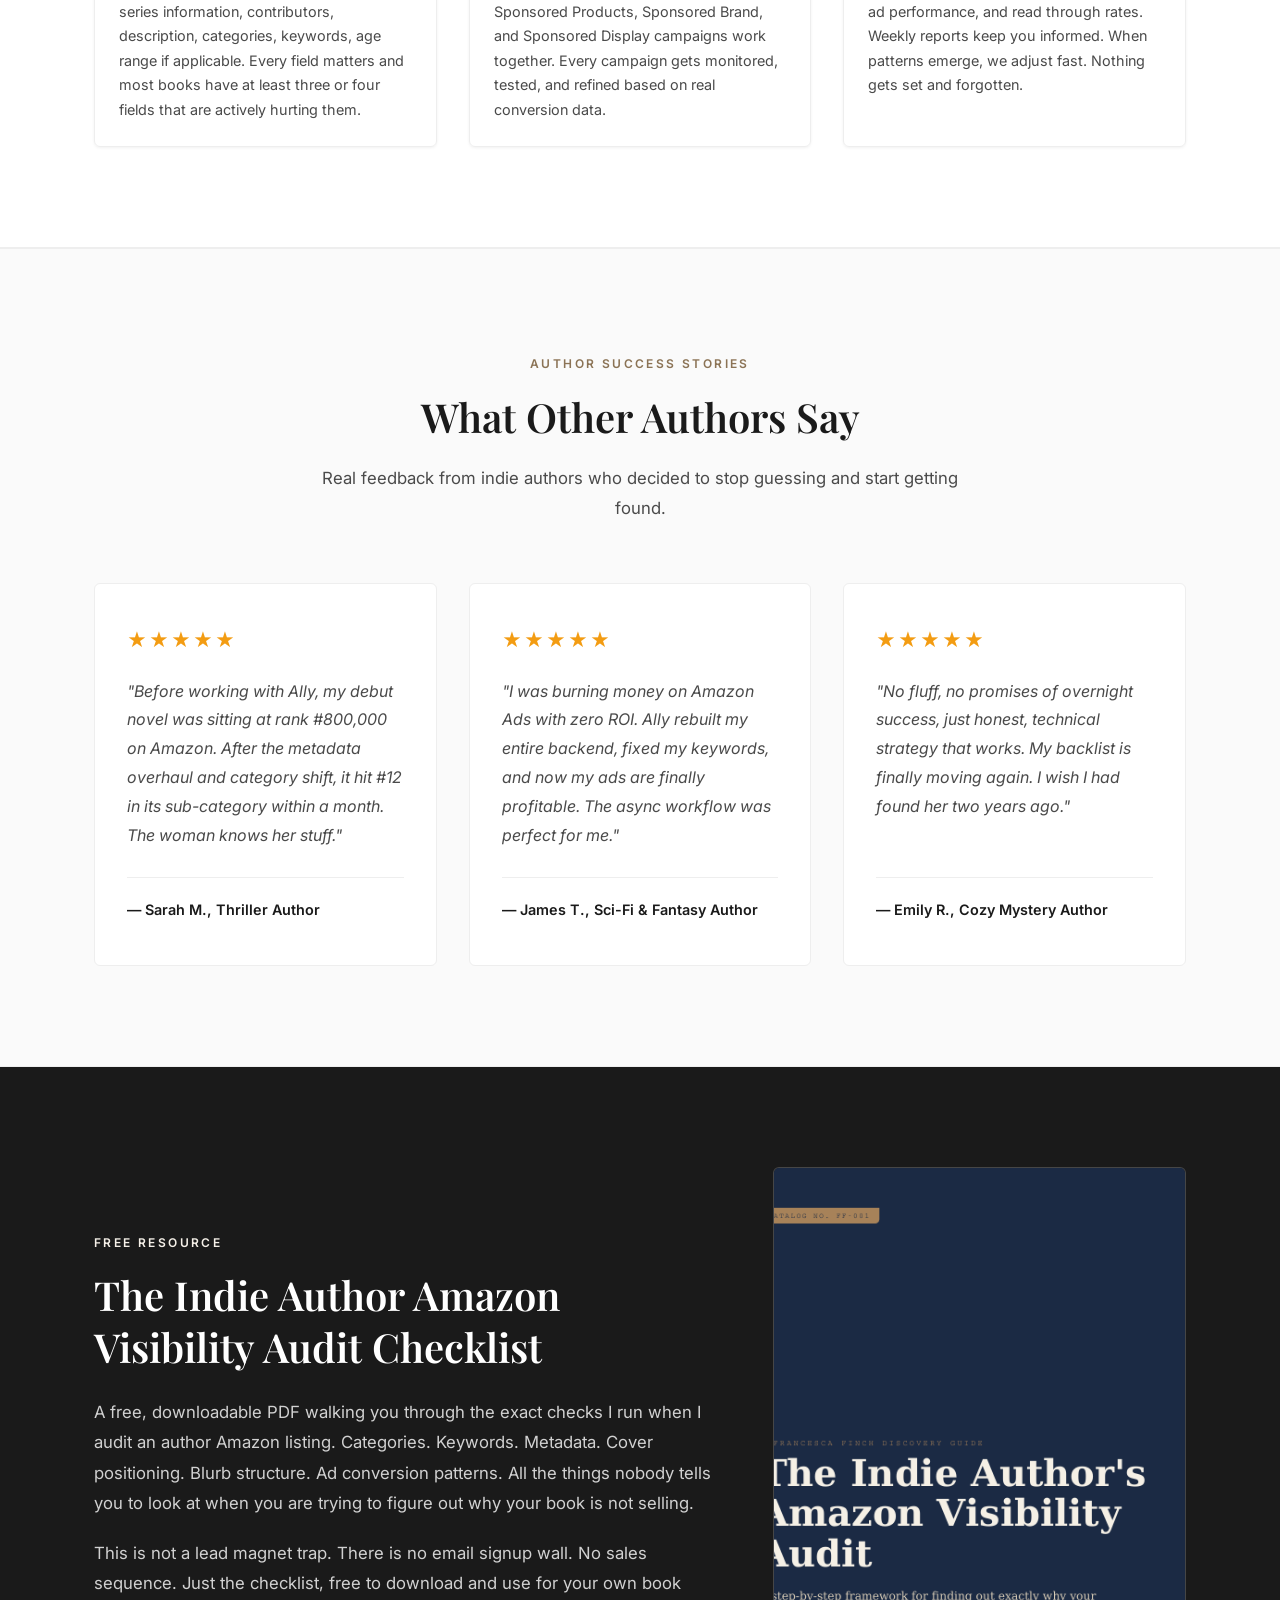
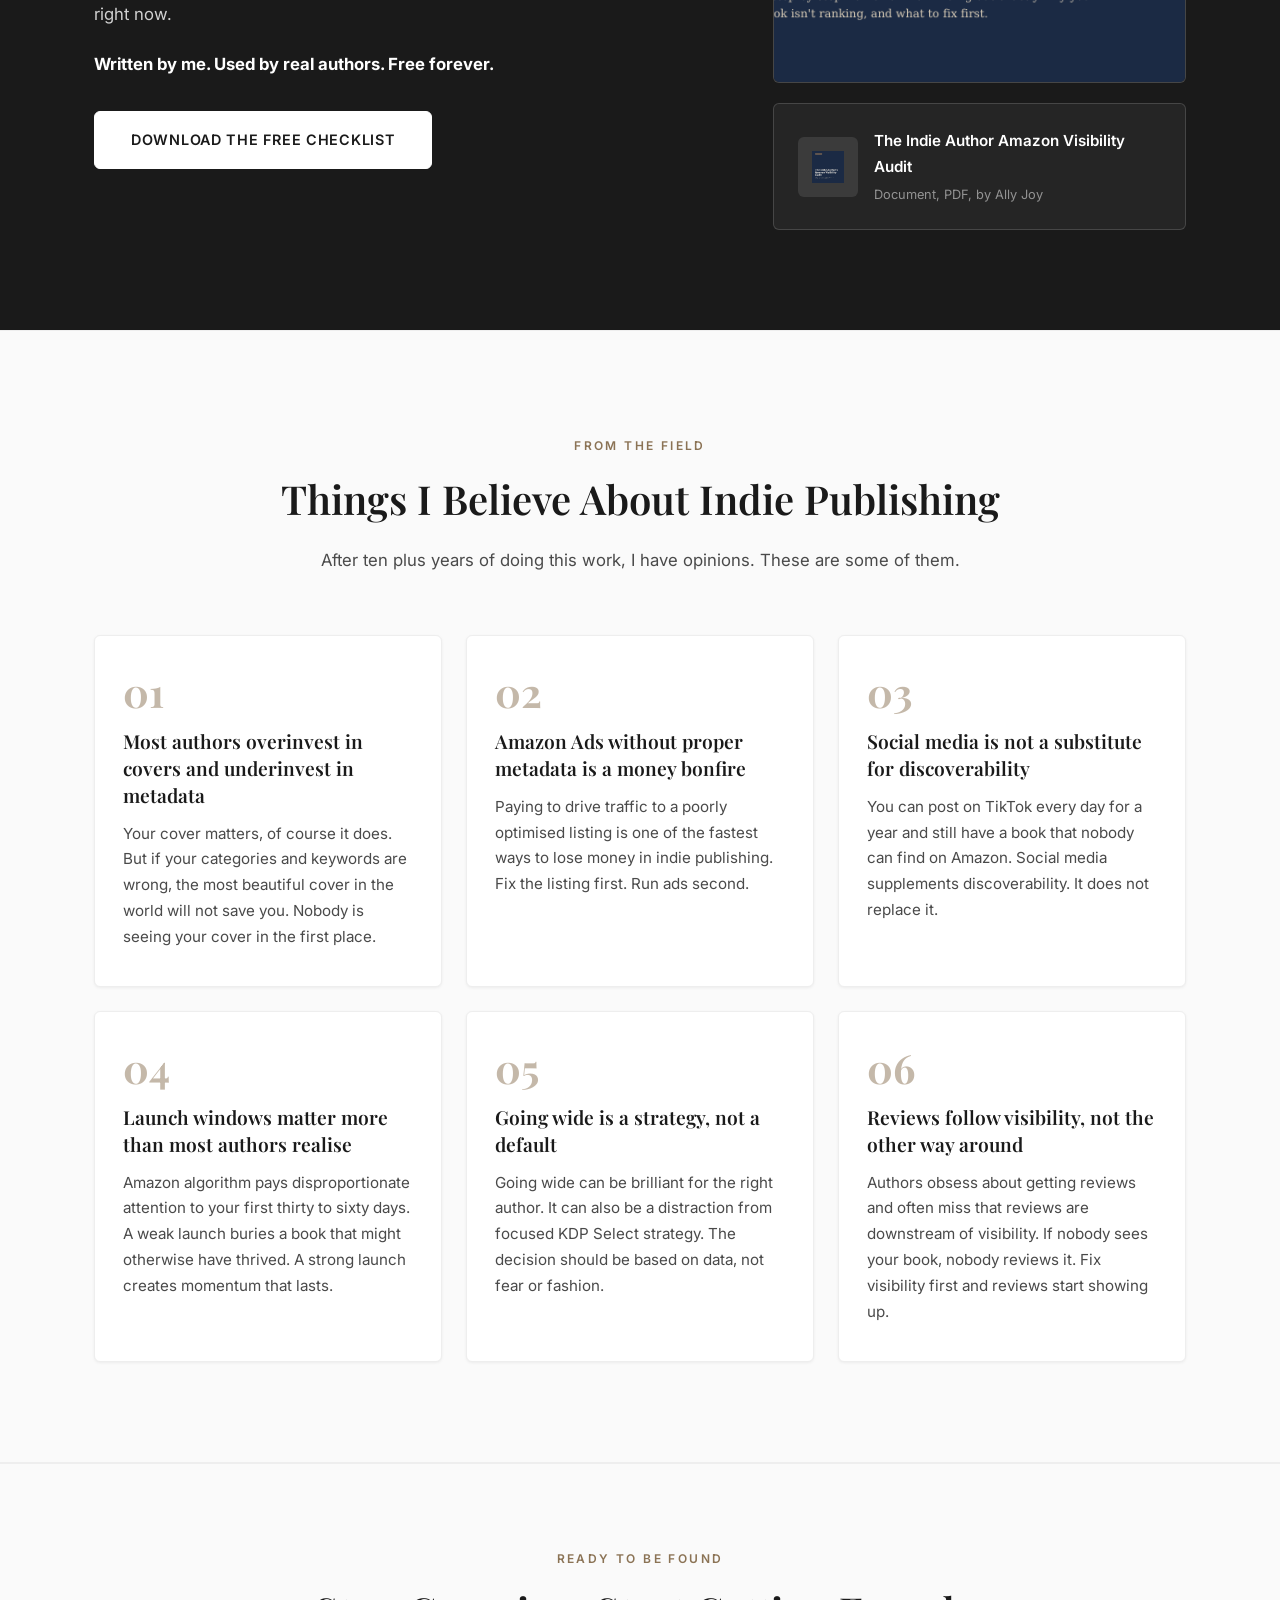
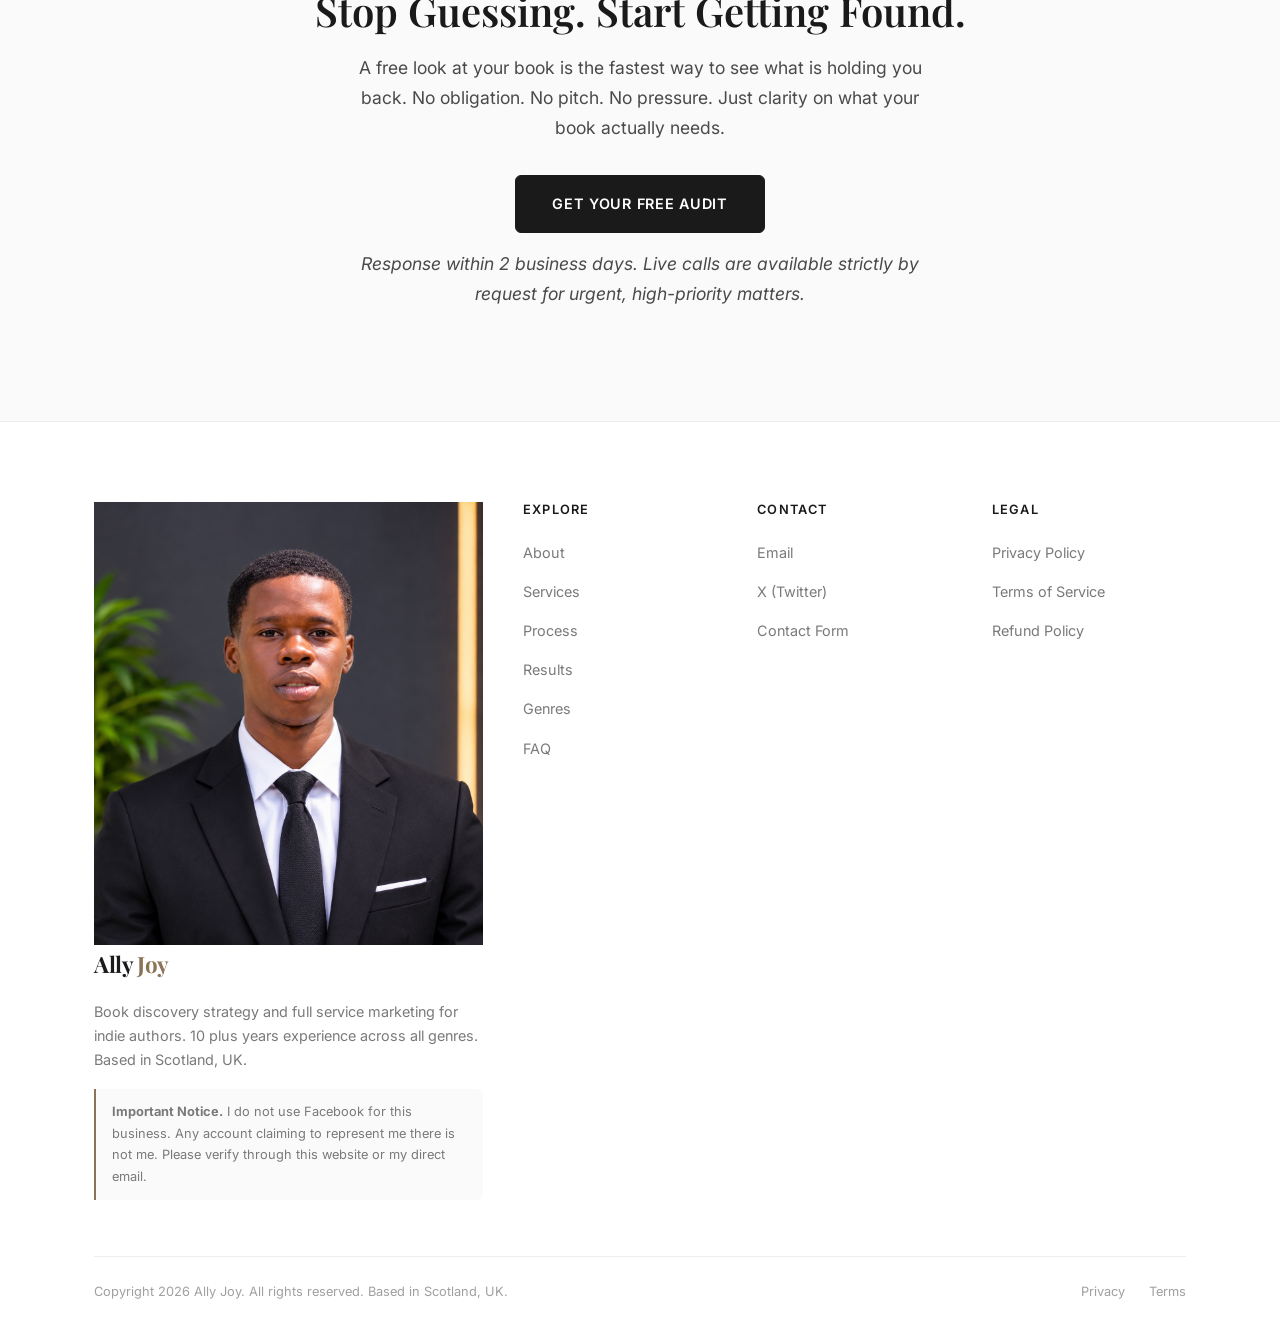
==== commit b56368bb: "Update index.html" ====
--- a/index.html
+++ b/index.html
@@ -83,9 +83,11 @@
         </div>
     </section>
 
-    <!-- ===== URGENCY BANNER (NEW) ===== -->
-    <div class="urgency-banner fade-in" style="background: var(--accent); color: var(--white); text-align: center; padding: 15px; font-weight: 600;">
-        <p>📅 Currently accepting a limited number of new authors for this quarter. <a href="contact.html" style="color: var(--white); text-decoration: underline;">Secure your free audit here.</a></p>
+    <!-- ===== URGENCY BANNER ===== -->
+    <div class="urgency-banner fade-in">
+        <div class="container">
+            <p>📅 Currently accepting a limited number of new authors for this quarter. <a href="contact.html">Secure your free audit here.</a></p>
+        </div>
     </div>
 
     <!-- ===== TRUST STRIP ===== -->
@@ -257,7 +259,6 @@
         <div class="container">
             <div class="meet-Ally__inner fade-in">
                 <div class="meet-Ally__image">
-                    <!-- Fixed the invalid width/height tags here -->
                     <img src="Ally pro.png" alt="Ally Joy, Book Discovery Strategist based in Scotland" width="300" height="300">
                     <div class="meet-Ally__badge">
                         <span>Based in</span>
@@ -357,7 +358,6 @@
             <div class="section-header section-header--center fade-in">
                 <span class="section-label">How It Works</span>
                 <h2 class="section-title">Simple, Async, Effective</h2>
-                <!-- Updated Call Policy Here -->
                 <p class="section-subtitle">Async by default. No random meetings or unnecessary calls. I only jump on a live call when it is absolutely critical and necessary to solve a major launch issue. We work around your writing schedule, not the other way around.</p>
             </div>
 
@@ -459,7 +459,6 @@
             <div class="behind-work__grid">
                 <div class="behind-work__item fade-in">
                     <div class="behind-work__image">
-                        <!-- Fixed .jpeg to .jpg to match your folder -->
                         <img src="Keyword research spreadsheet with data and search terms.jpg" alt="Keyword research spreadsheet with data and search terms" loading="lazy">
                     </div>
                     <h4>Deep Keyword Research</h4>
@@ -509,8 +508,8 @@
         </div>
     </section>
 
-    <!-- ===== TESTIMONIALS (NEW SECTION) ===== -->
-    <section class="testimonials" style="background: var(--bg-secondary); padding: 80px 0;">
+    <!-- ===== TESTIMONIALS ===== -->
+    <section class="testimonials">
         <div class="container">
             <div class="section-header section-header--center fade-in">
                 <span class="section-label">Author Success Stories</span>
@@ -518,26 +517,32 @@
                 <p class="section-subtitle">Real feedback from indie authors who decided to stop guessing and start getting found.</p>
             </div>
             
-            <div class="testimonials__grid" style="display: grid; grid-template-columns: repeat(auto-fit, minmax(300px, 1fr)); gap: 30px; margin-top: 40px;">
+            <div class="testimonials__grid">
                 <!-- Testimonial 1 -->
-                <div class="testimonial-card fade-in" style="background: var(--white); padding: 30px; border-radius: 8px; box-shadow: 0 4px 6px rgba(0,0,0,0.05);">
-                    <div style="color: #f39c12; margin-bottom: 15px;">★★★★★</div>
-                    <p style="font-style: italic; margin-bottom: 20px;">"Before working with Ally, my debut novel was sitting at rank #800,000 on Amazon. After the metadata overhaul and category shift, it hit #12 in its sub-category within a month. The woman knows her stuff."</p>
-                    <strong>— Sarah M., Thriller Author</strong>
+                <div class="testimonial fade-in">
+                    <div class="testimonial__stars">★★★★★</div>
+                    <p class="testimonial__body">"Before working with Ally, my debut novel was sitting at rank #800,000 on Amazon. After the metadata overhaul and category shift, it hit #12 in its sub-category within a month. The woman knows her stuff."</p>
+                    <div class="testimonial__author">
+                        <strong class="testimonial__name">— Sarah M., Thriller Author</strong>
+                    </div>
                 </div>
                 
                 <!-- Testimonial 2 -->
-                <div class="testimonial-card fade-in" style="background: var(--white); padding: 30px; border-radius: 8px; box-shadow: 0 4px 6px rgba(0,0,0,0.05);">
-                    <div style="color: #f39c12; margin-bottom: 15px;">★★★★★</div>
-                    <p style="font-style: italic; margin-bottom: 20px;">"I was burning money on Amazon Ads with zero ROI. Ally rebuilt my entire backend, fixed my keywords, and now my ads are finally profitable. The async workflow was perfect for me."</p>
-                    <strong>— James T., Sci-Fi & Fantasy Author</strong>
+                <div class="testimonial fade-in">
+                    <div class="testimonial__stars">★★★★★</div>
+                    <p class="testimonial__body">"I was burning money on Amazon Ads with zero ROI. Ally rebuilt my entire backend, fixed my keywords, and now my ads are finally profitable. The async workflow was perfect for me."</p>
+                    <div class="testimonial__author">
+                        <strong class="testimonial__name">— James T., Sci-Fi & Fantasy Author</strong>
+                    </div>
                 </div>
 
                 <!-- Testimonial 3 -->
-                <div class="testimonial-card fade-in" style="background: var(--white); padding: 30px; border-radius: 8px; box-shadow: 0 4px 6px rgba(0,0,0,0.05);">
-                    <div style="color: #f39c12; margin-bottom: 15px;">★★★★★</div>
-                    <p style="font-style: italic; margin-bottom: 20px;">"No fluff, no promises of overnight success, just honest, technical strategy that works. My backlist is finally moving again. I wish I had found her two years ago."</p>
-                    <strong>— Emily R., Cozy Mystery Author</strong>
+                <div class="testimonial fade-in">
+                    <div class="testimonial__stars">★★★★★</div>
+                    <p class="testimonial__body">"No fluff, no promises of overnight success, just honest, technical strategy that works. My backlist is finally moving again. I wish I had found her two years ago."</p>
+                    <div class="testimonial__author">
+                        <strong class="testimonial__name">— Emily R., Cozy Mystery Author</strong>
+                    </div>
                 </div>
             </div>
         </div>
@@ -630,7 +635,6 @@
             <h2>Stop Guessing. Start Getting Found.</h2>
             <p>A free look at your book is the fastest way to see what is holding you back. No obligation. No pitch. No pressure. Just clarity on what your book actually needs.</p>
             <a href="contact.html" class="btn btn--primary">Get Your Free Audit</a>
-            <!-- Updated Call Policy Here -->
             <p class="cta-section__note">Response within 2 business days. Live calls are available strictly by request for urgent, high-priority matters.</p>
         </div>
     </section>
--- a/styles.css
+++ b/styles.css
@@ -5121,3 +5121,142 @@
         animation-duration: 30s;
     }
 }
+/* ============================================
+   FINISHING TRUNCATED CODE & PREMIUM UPGRADES
+   ============================================ */
+
+.why-async__image {
+    aspect-ratio: 4/5;
+    border-radius: var(--radius);
+    overflow: hidden;
+    border: 1px solid var(--border);
+    box-shadow: var(--shadow-md);
+}
+
+.why-async__image img {
+    width: 100%;
+    height: 100%;
+    object-fit: cover;
+}
+
+/* ===== PREMIUM UPGRADES (New Additions) ===== */
+
+/* 1. Custom Premium Scrollbar */
+::-webkit-scrollbar {
+    width: 10px;
+}
+::-webkit-scrollbar-track {
+    background: var(--off-white);
+}
+::-webkit-scrollbar-thumb {
+    background: var(--border-dark);
+    border-radius: 10px;
+    border: 2px solid var(--off-white);
+}
+::-webkit-scrollbar-thumb:hover {
+    background: var(--accent);
+}
+
+/* 2. Beautiful Text Selection */
+::selection {
+    background: var(--accent);
+    color: var(--white);
+}
+
+/* 3. Urgency Banner Styling */
+.urgency-banner {
+    background: var(--accent);
+    color: var(--white);
+    text-align: center;
+    padding: 16px 0;
+    font-size: 0.9rem;
+    font-weight: 500;
+    letter-spacing: 0.02em;
+}
+.urgency-banner a {
+    color: var(--white);
+    text-decoration: underline;
+    font-weight: 700;
+    margin-left: 8px;
+    transition: opacity var(--transition);
+}
+.urgency-banner a:hover {
+    opacity: 0.8;
+}
+
+/* 4. Testimonials Enhancement */
+.testimonials {
+    background: var(--off-white);
+    border-top: 1px solid var(--border);
+    border-bottom: 1px solid var(--border);
+    padding: 100px 0;
+}
+.testimonials__grid {
+    display: grid;
+    grid-template-columns: repeat(3, 1fr);
+    gap: 32px;
+}
+.testimonial {
+    background: var(--white);
+    border: 1px solid var(--border);
+    border-radius: var(--radius);
+    padding: 40px 32px;
+    position: relative;
+    transition: all var(--transition);
+    display: flex;
+    flex-direction: column;
+}
+.testimonial:hover {
+    box-shadow: var(--shadow-lg);
+    border-color: var(--accent);
+    transform: translateY(-4px);
+}
+.testimonial__stars {
+    color: #F39C12;
+    font-size: 1.2rem;
+    letter-spacing: 2px;
+    margin-bottom: 20px;
+}
+.testimonial__body {
+    font-size: 1rem;
+    color: var(--text-secondary);
+    line-height: 1.8;
+    margin-bottom: 28px;
+    font-style: italic;
+    flex-grow: 1;
+}
+.testimonial__author {
+    border-top: 1px solid var(--border);
+    padding-top: 20px;
+    margin-top: auto;
+}
+.testimonial__name {
+    font-family: 'Inter', sans-serif;
+    font-weight: 600;
+    font-size: 0.9rem;
+    color: var(--text-primary);
+}
+
+/* 5. Improve Nav Toggle animation */
+.nav__toggle span {
+    transition: transform 0.3s ease, opacity 0.3s ease;
+}
+
+/* Responsive adjustments for new sections */
+@media (max-width: 1024px) {
+    .testimonials__grid {
+        grid-template-columns: repeat(2, 1fr);
+    }
+}
+@media (max-width: 768px) {
+    .testimonials__grid {
+        grid-template-columns: 1fr;
+    }
+    .testimonial {
+        padding: 32px 24px;
+    }
+    .urgency-banner p {
+        font-size: 0.8rem;
+        padding: 0 20px;
+    }
+}
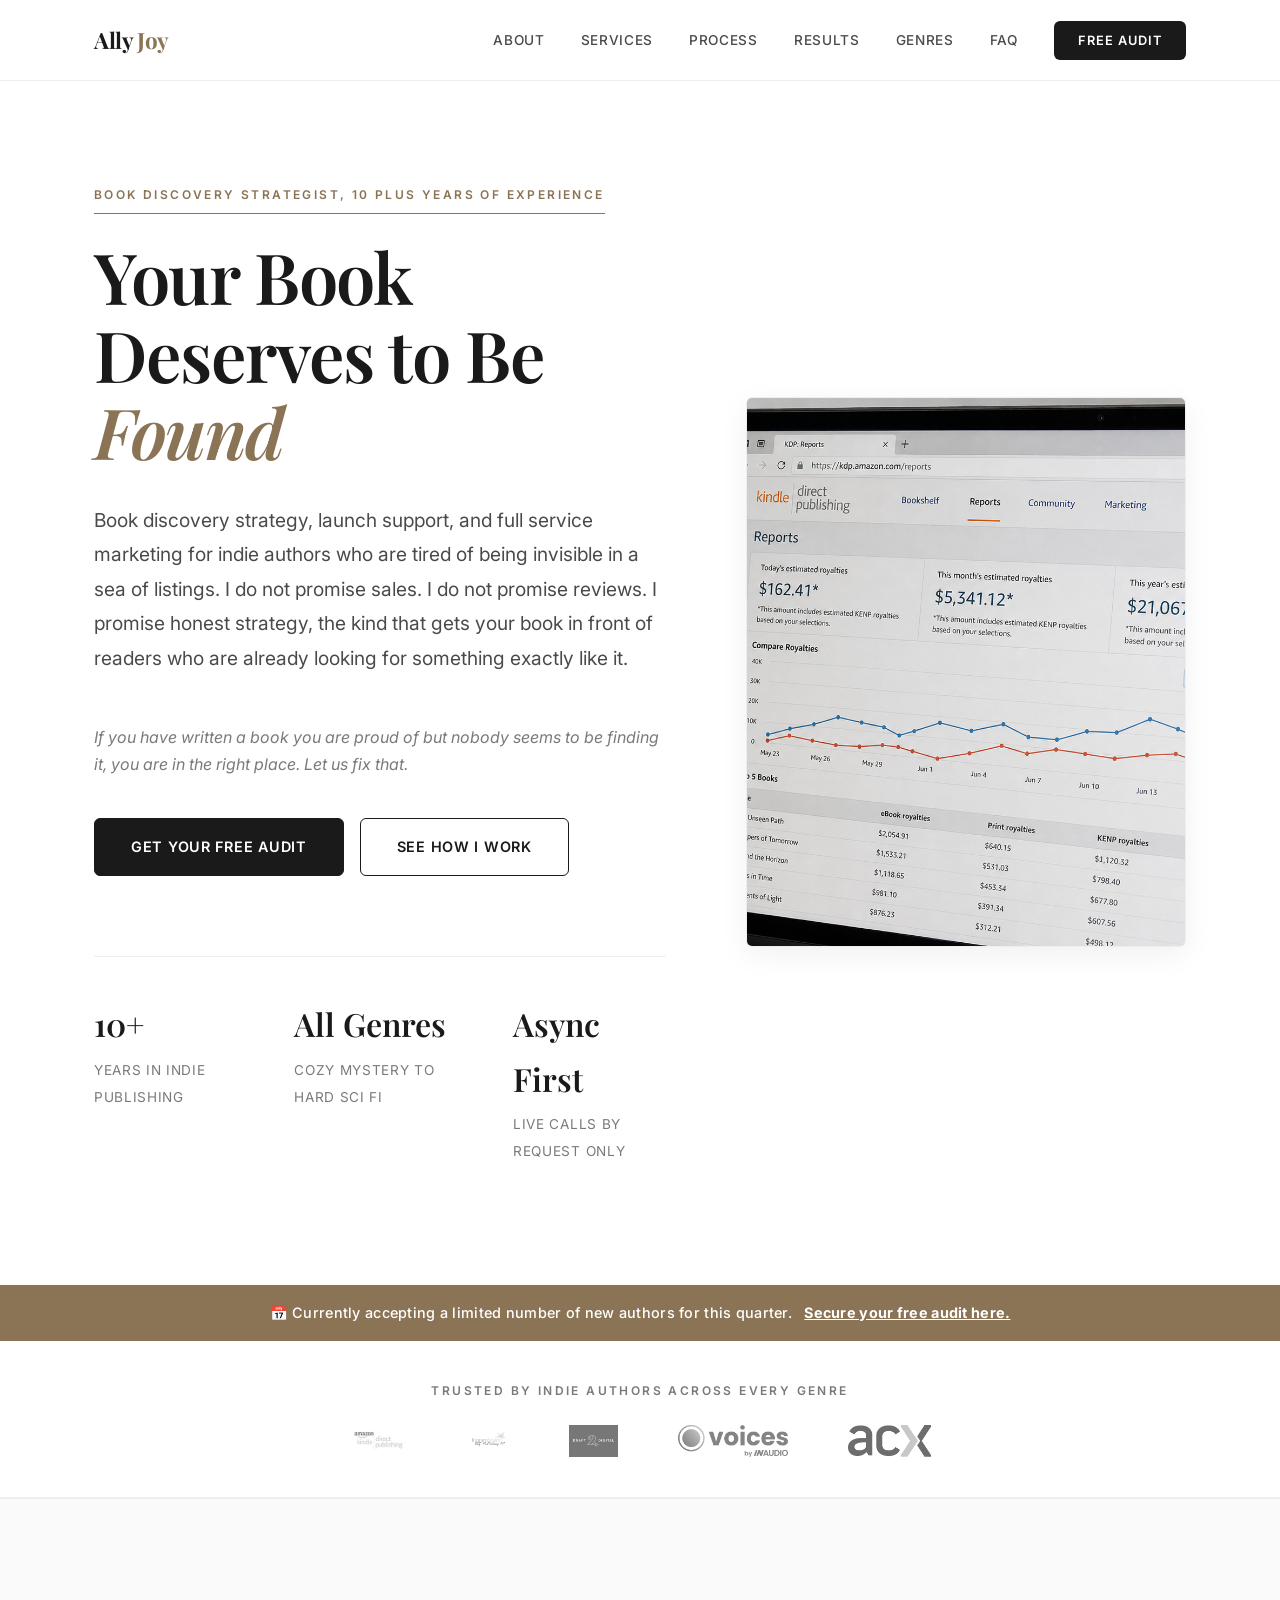
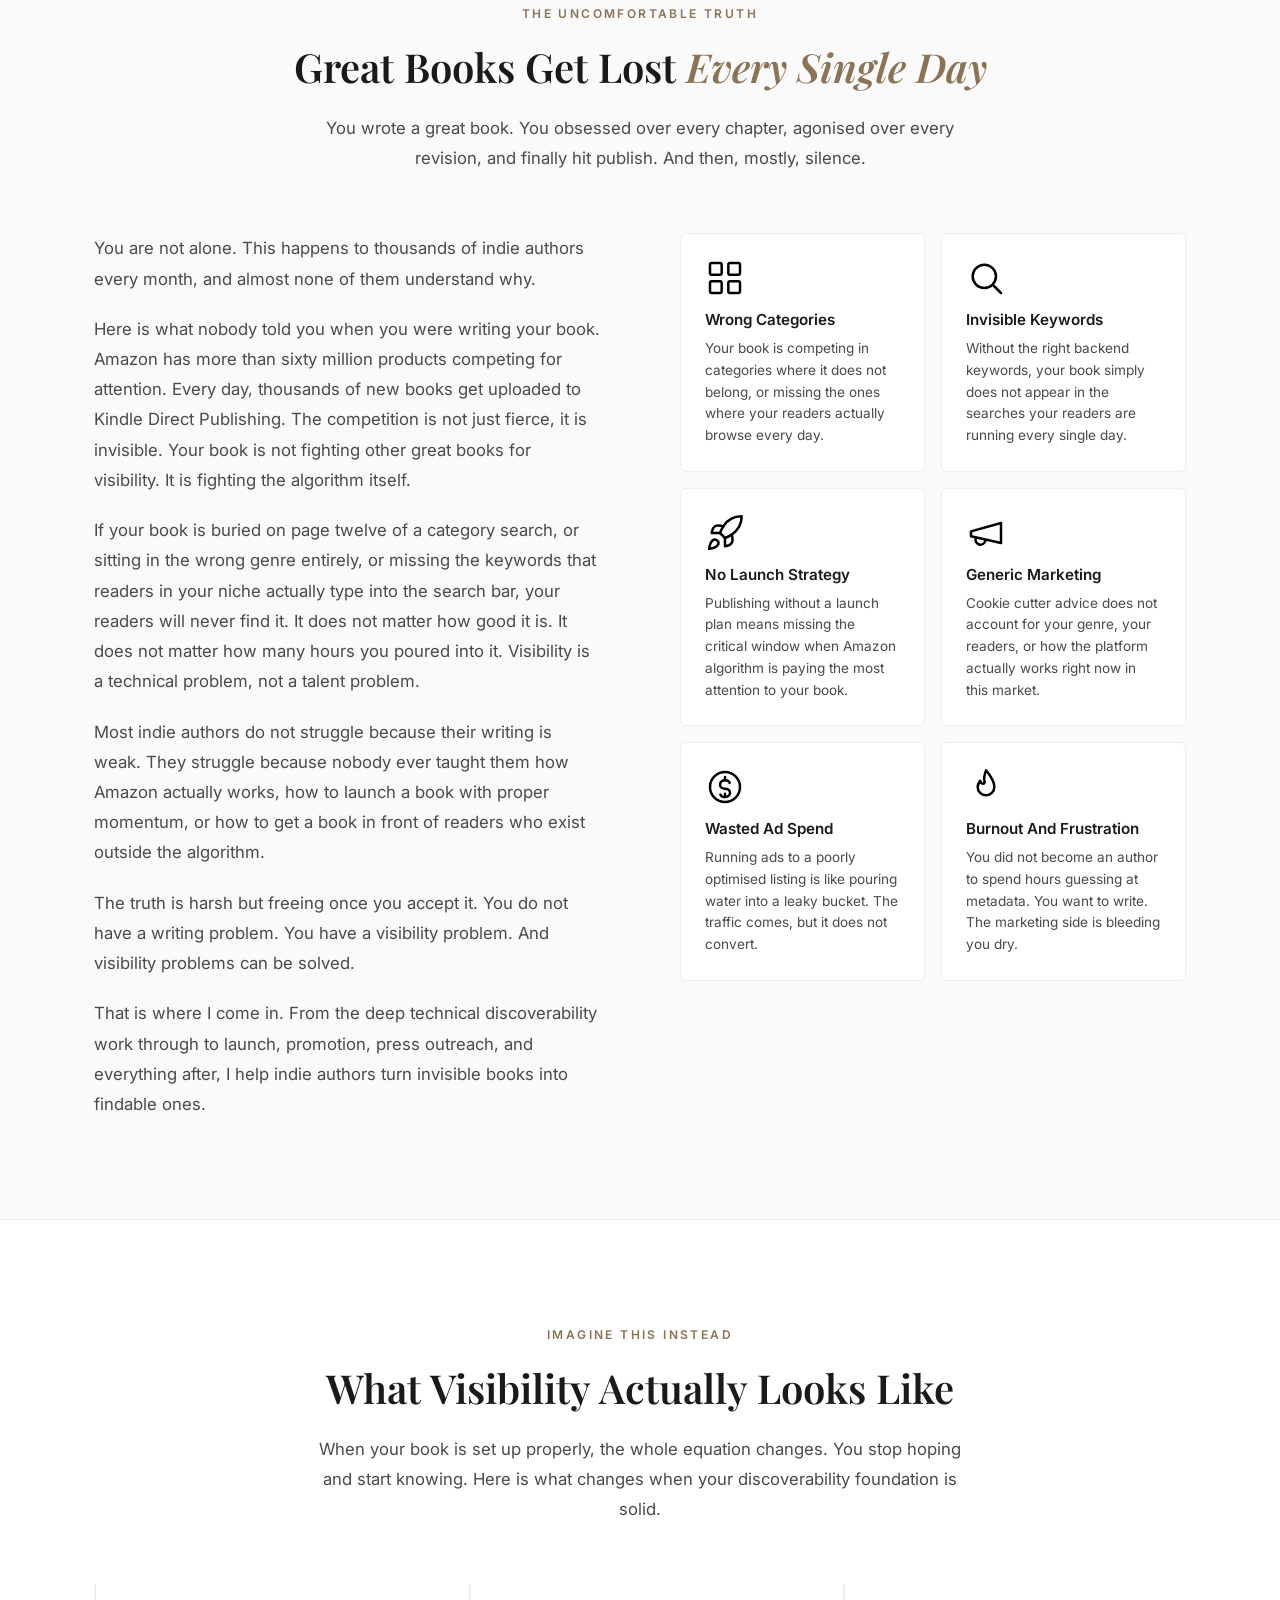
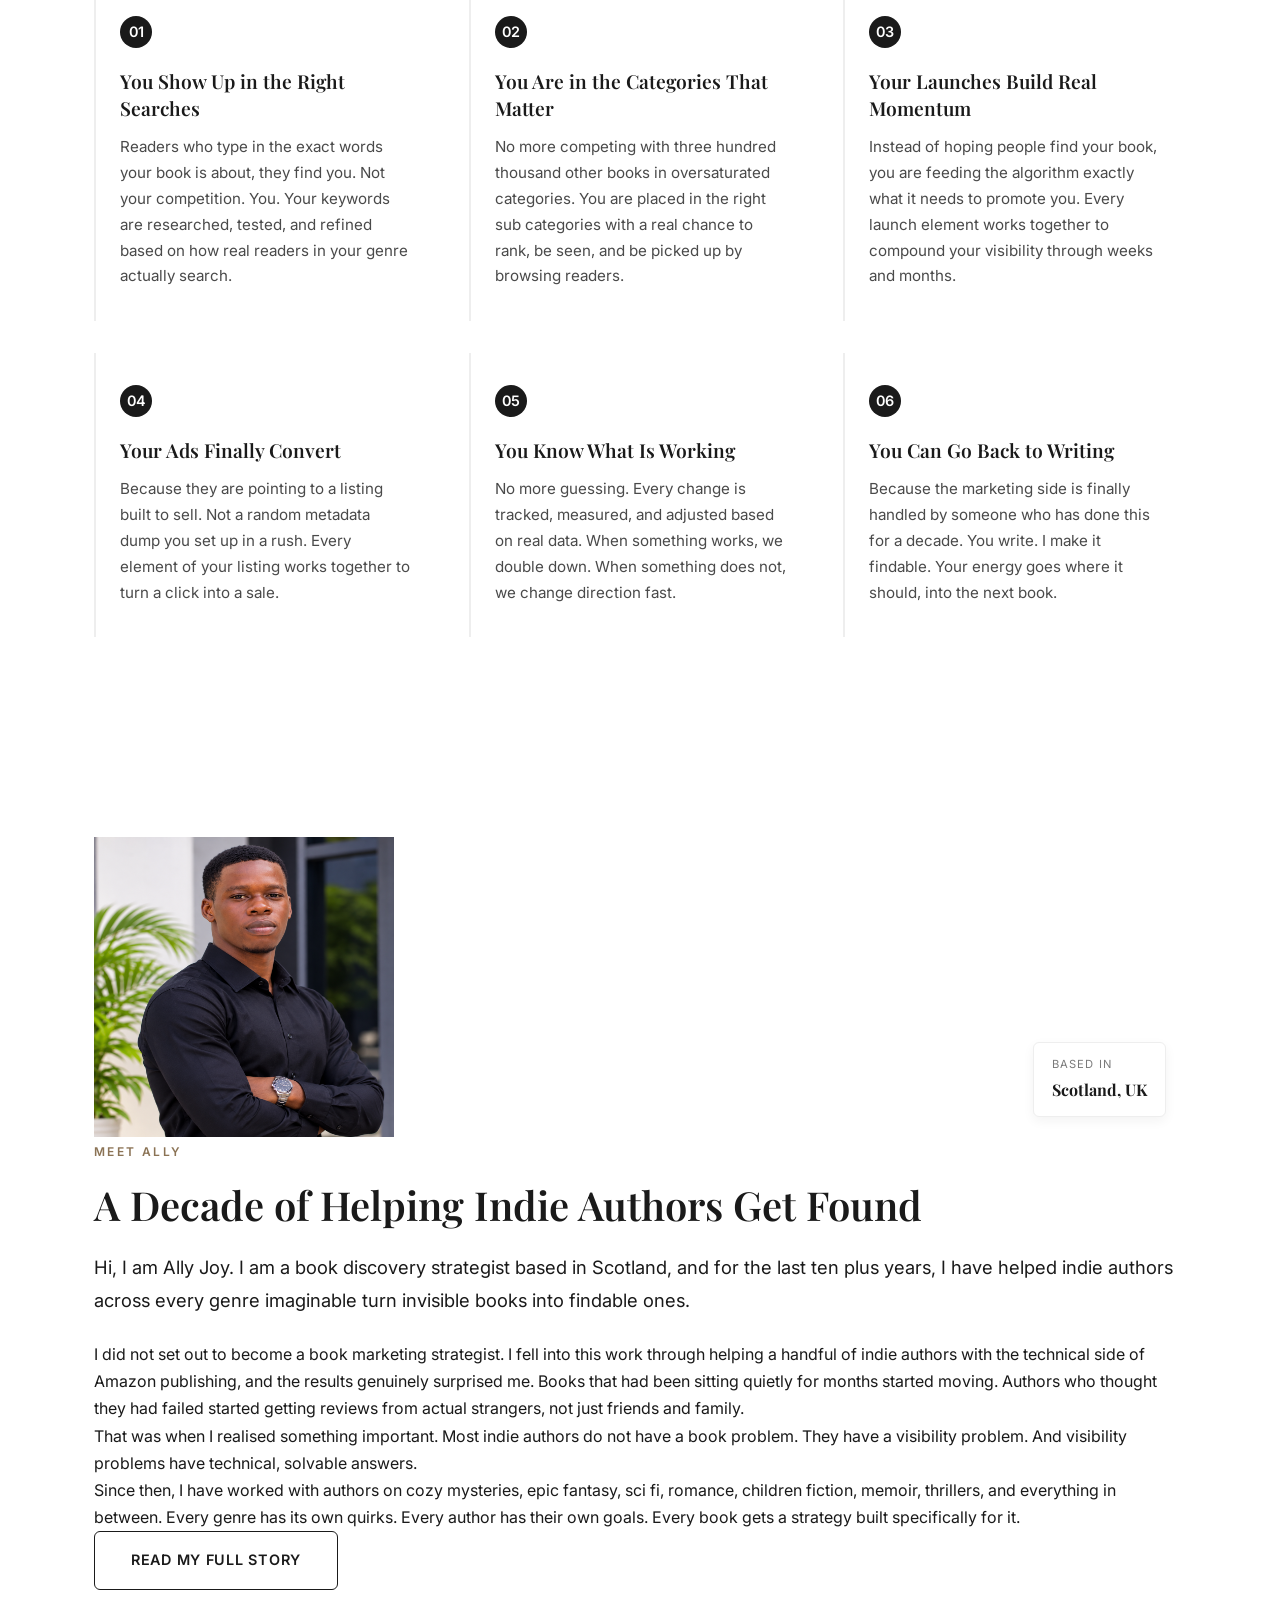
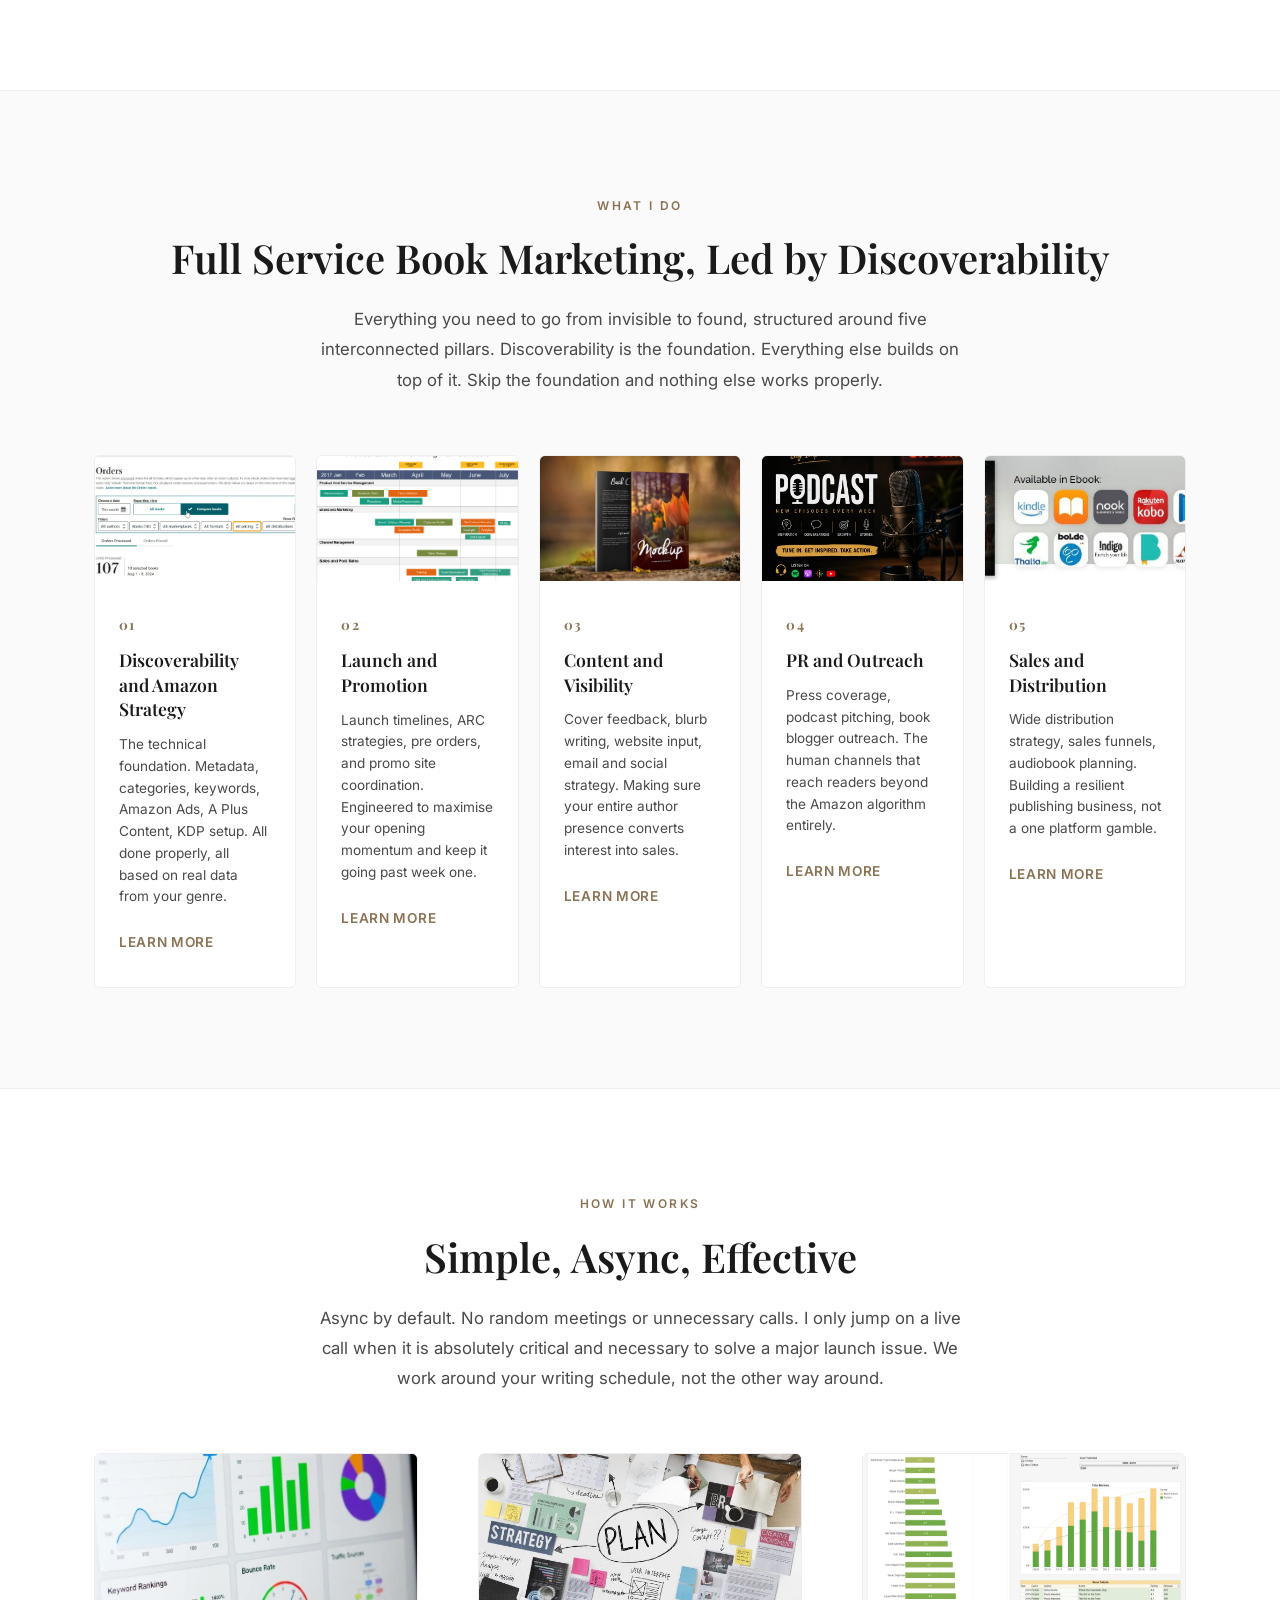
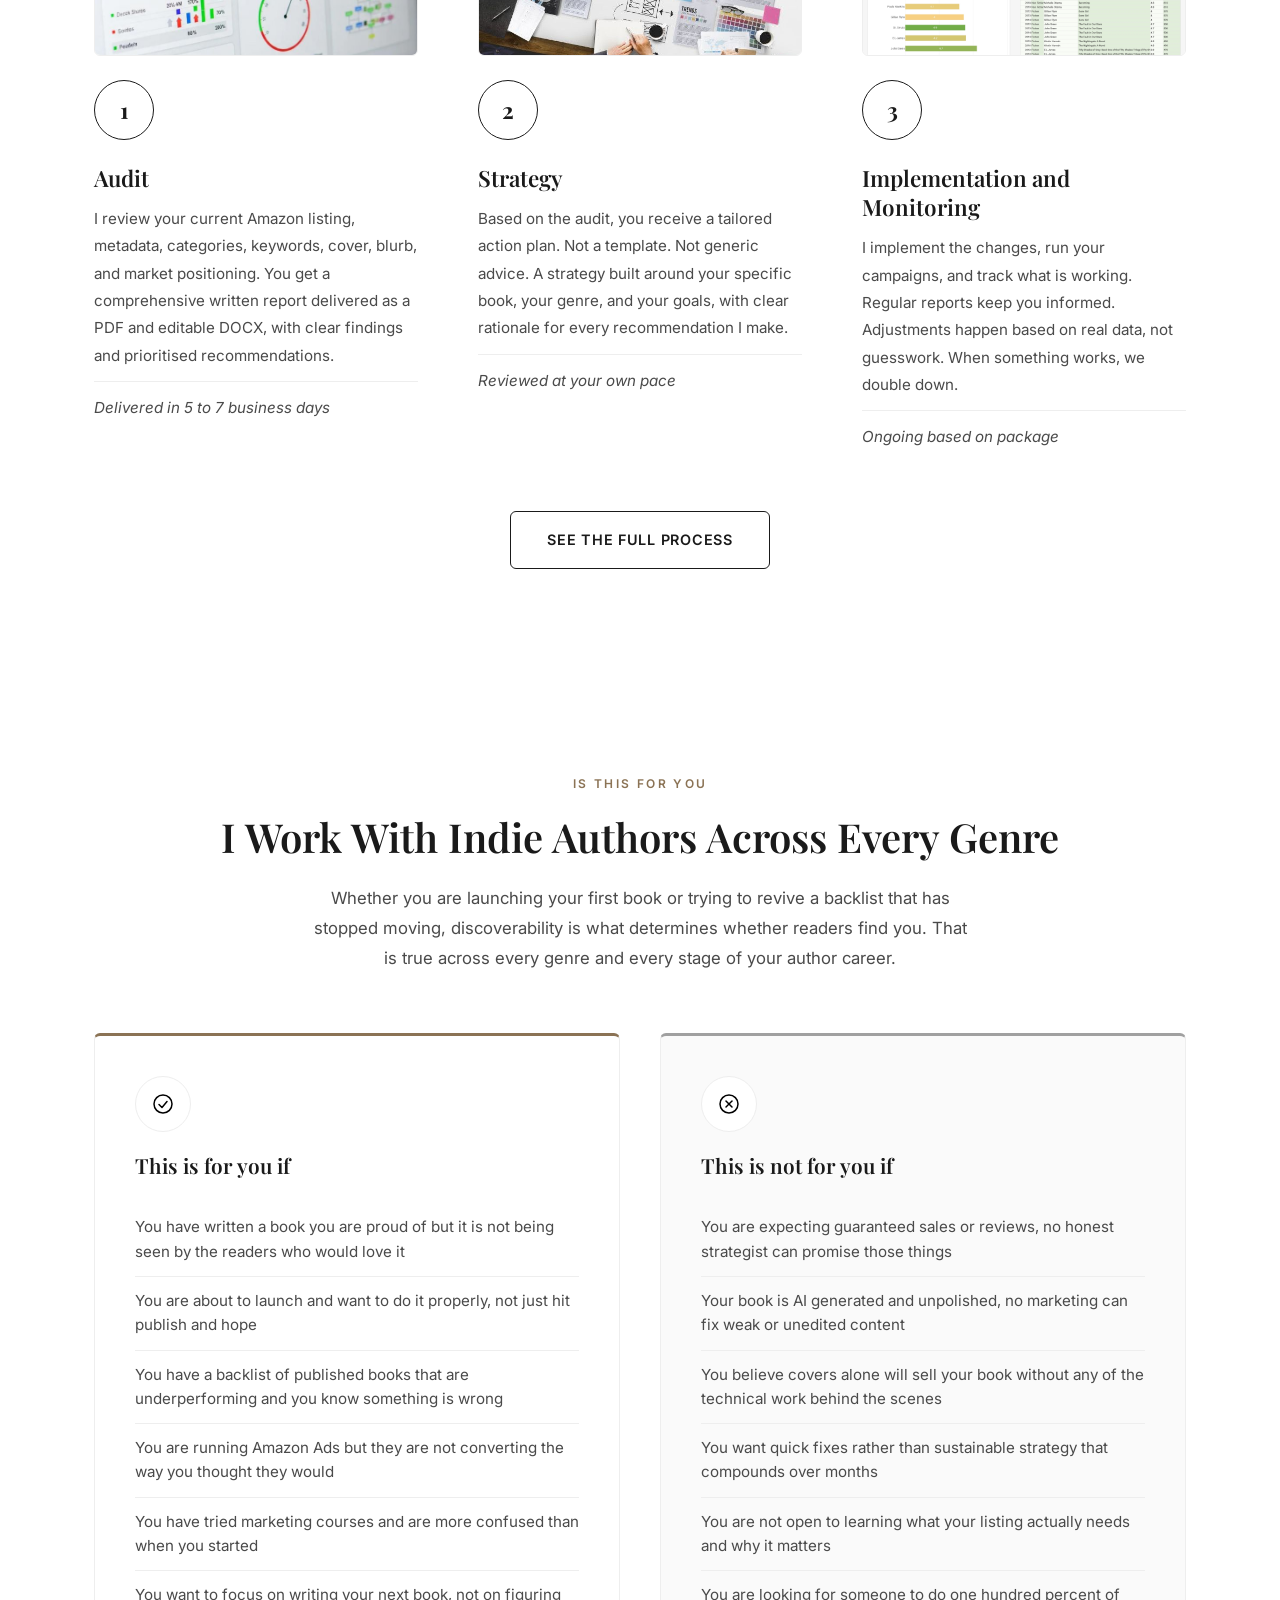
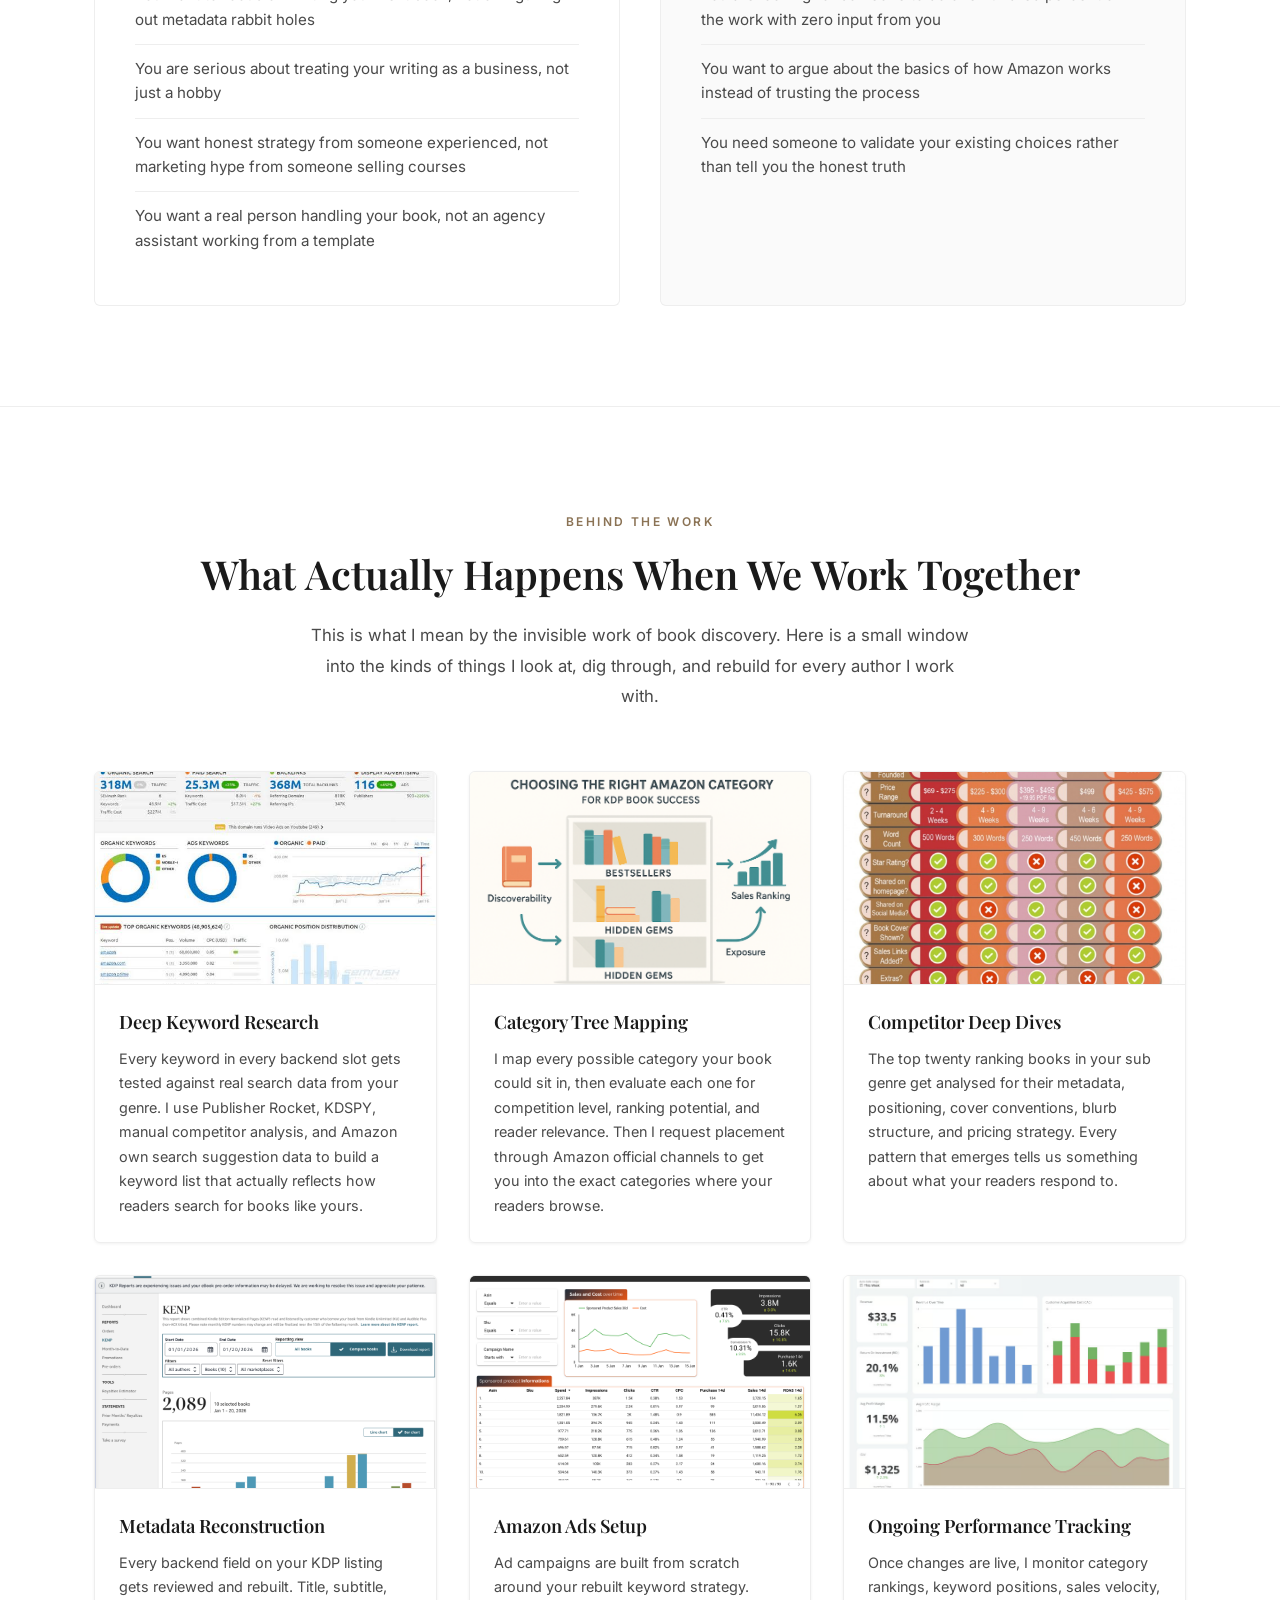
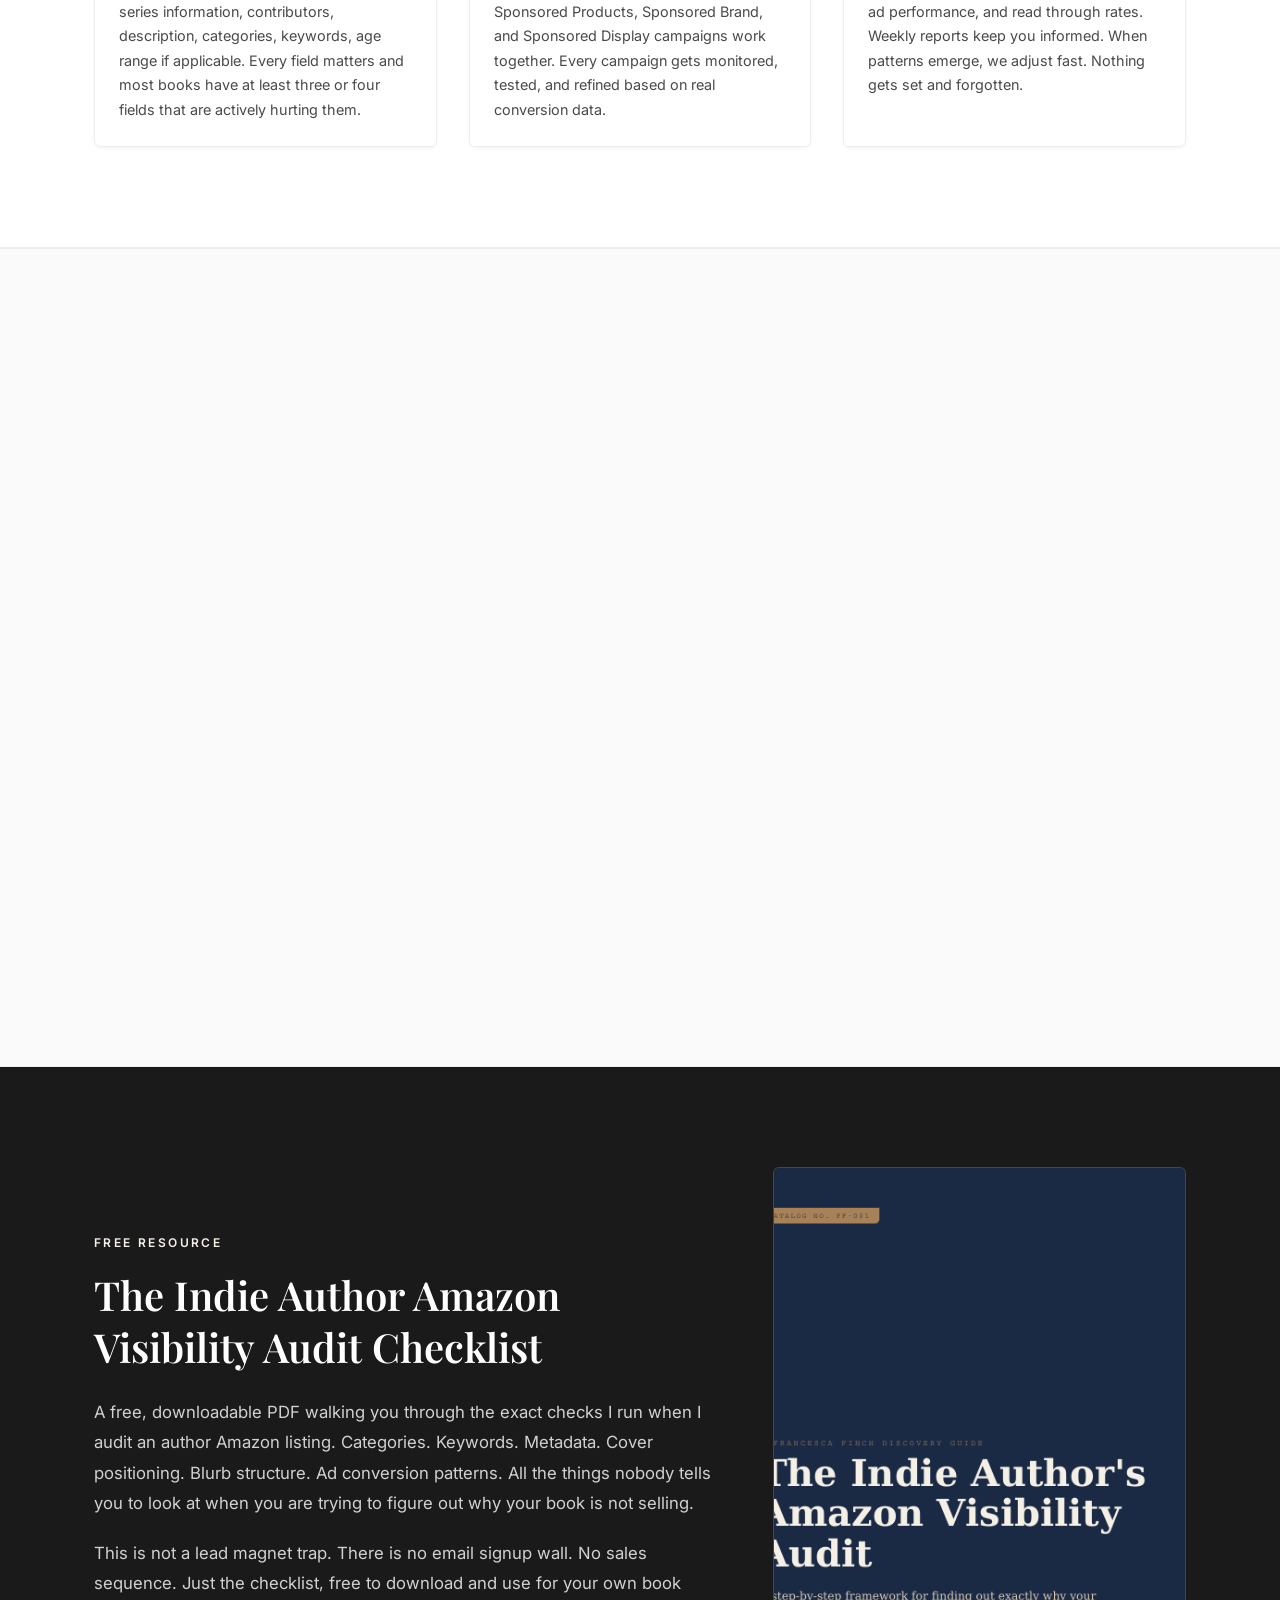
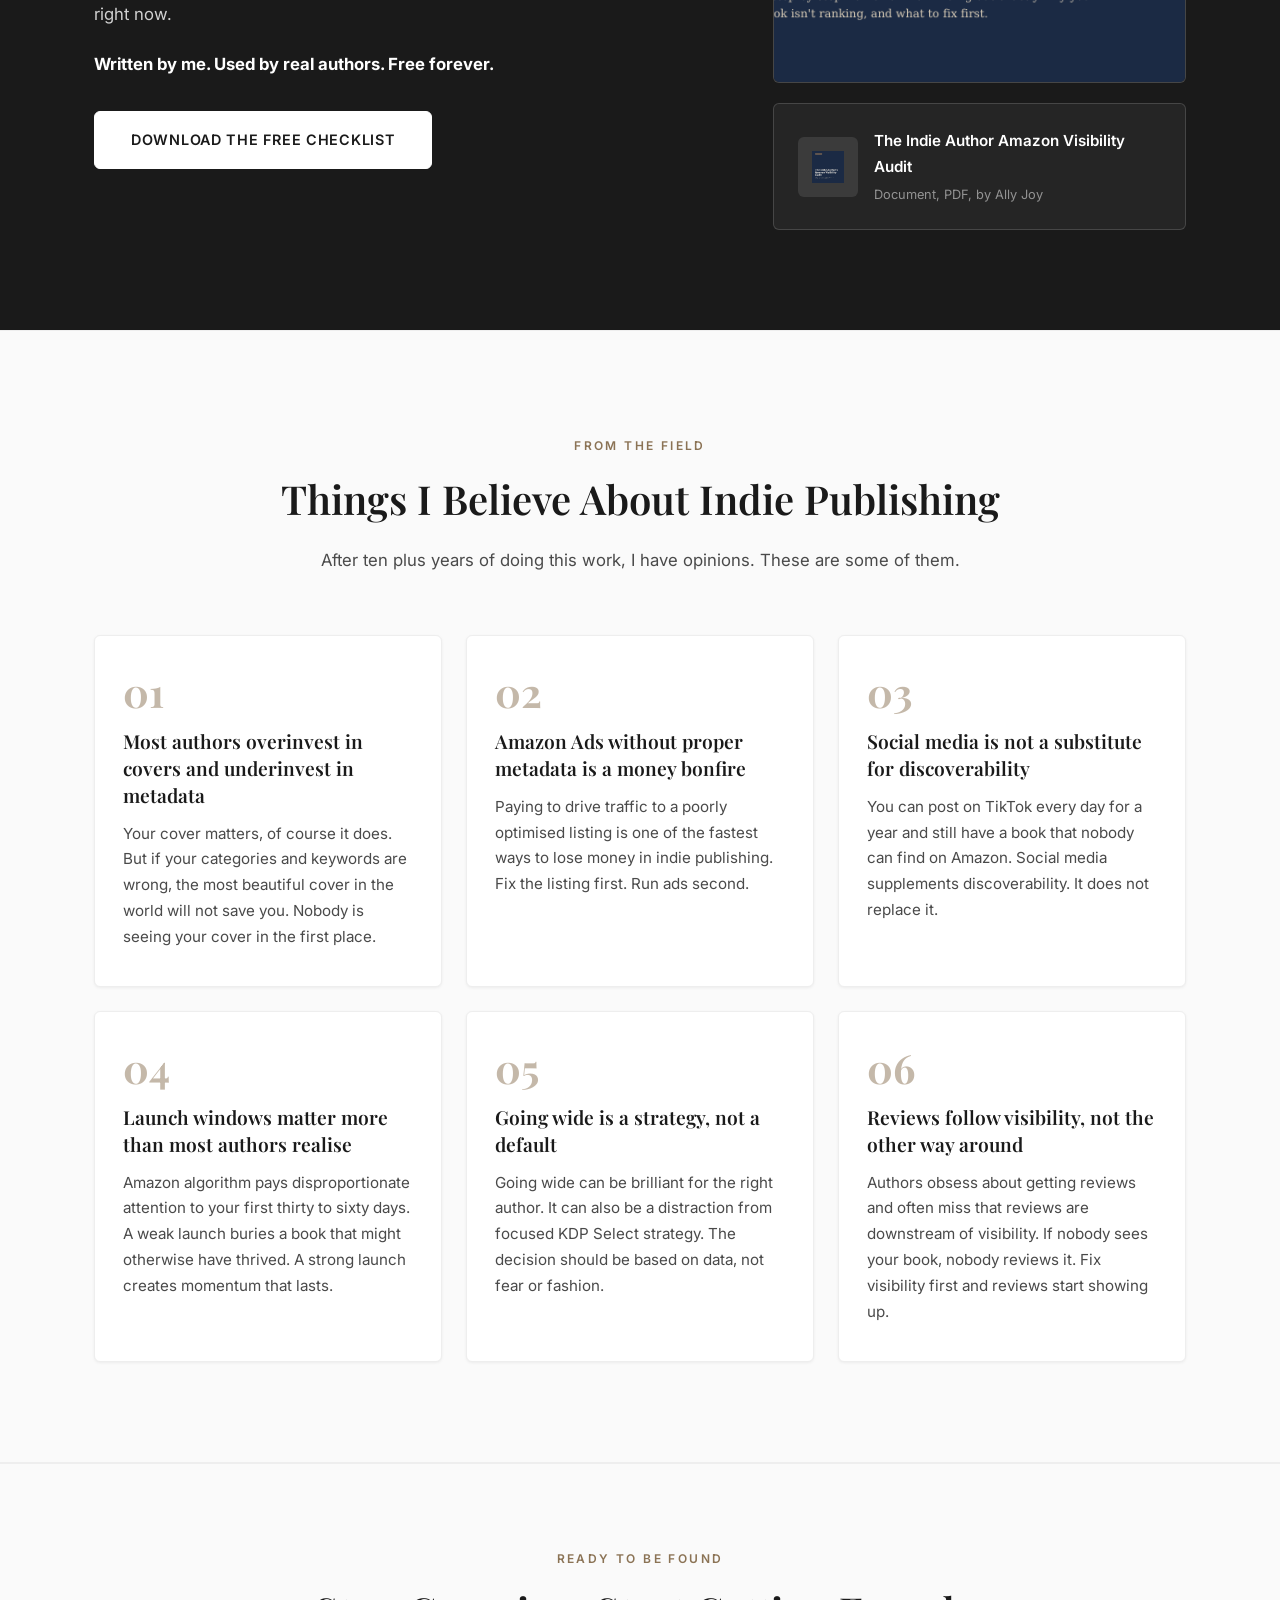
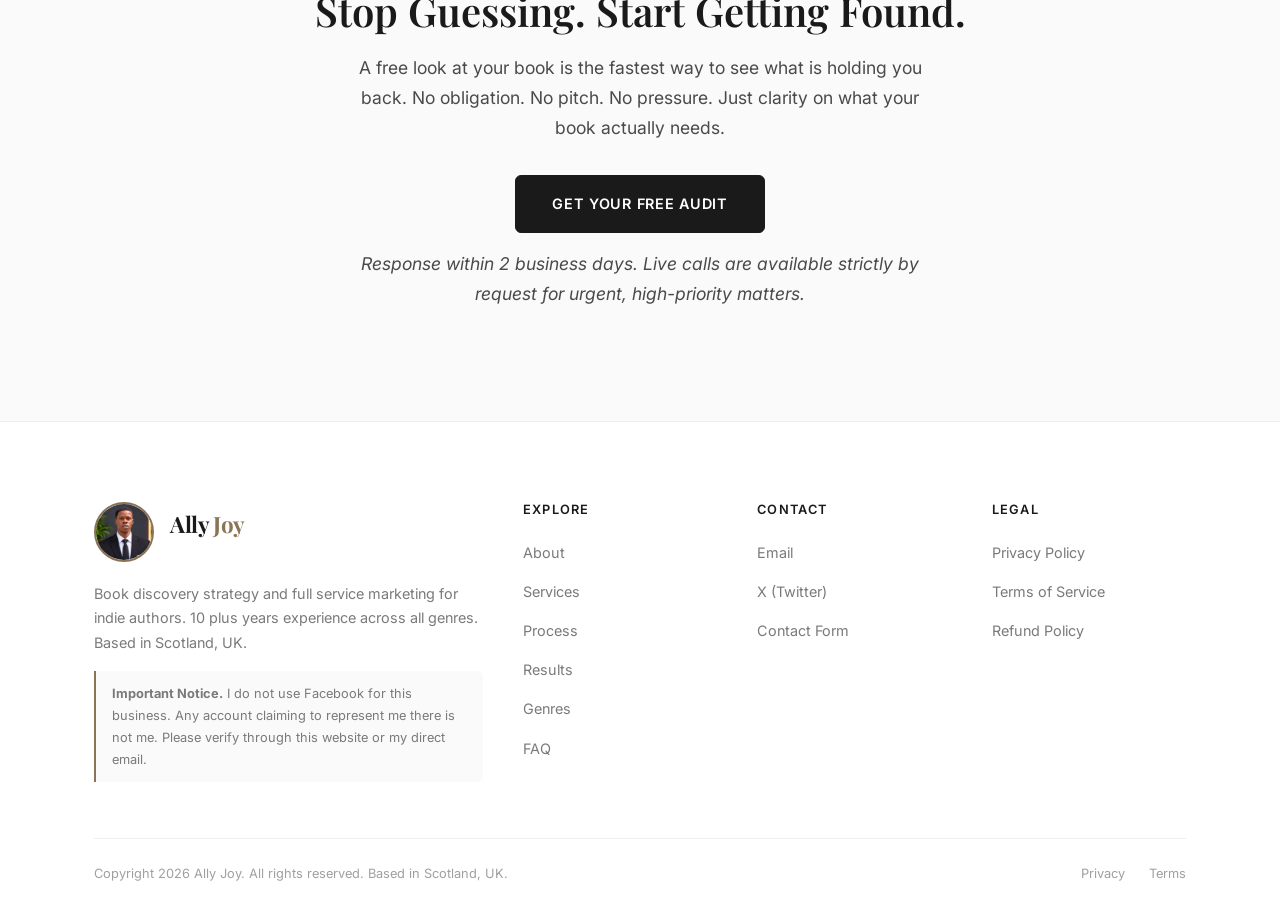
==== commit b0c55705: "Update index.html" ====
--- a/index.html
+++ b/index.html
@@ -459,7 +459,7 @@
             <div class="behind-work__grid">
                 <div class="behind-work__item fade-in">
                     <div class="behind-work__image">
-                        <img src="Keyword research spreadsheet with data and search terms.jpg" alt="Keyword research spreadsheet with data and search terms" loading="lazy">
+                        <img src="Keyword research spreadsheet with data and search terms.jpeg" alt="Keyword research spreadsheet with data and search terms" loading="lazy">
                     </div>
                     <h4>Deep Keyword Research</h4>
                     <p>Every keyword in every backend slot gets tested against real search data from your genre. I use Publisher Rocket, KDSPY, manual competitor analysis, and Amazon own search suggestion data to build a keyword list that actually reflects how readers search for books like yours.</p>
--- a/styles.css
+++ b/styles.css
@@ -5260,3 +5260,38 @@
         padding: 0 20px;
     }
 }
+/* ============================================
+   FIX FOR LARGE HIGH-RES IMAGES BREAKING LAYOUT
+   ============================================ */
+
+/* 1. Fix the About Page Hero Image & Grid */
+.about-hero__content {
+    /* This prevents the image from blowing out the grid columns */
+    grid-template-columns: minmax(0, 1fr) minmax(0, 1.4fr); 
+}
+
+.about-hero__image {
+    width: 100%;
+    max-width: 100%;
+    height: auto;
+    border-radius: var(--radius);
+    object-fit: cover; /* Keeps the image looking good without stretching */
+    box-shadow: var(--shadow-md);
+}
+
+/* 2. Fix the Footer Image */
+.footer__brand-header {
+    display: flex;
+    align-items: center;
+    gap: 16px;
+    margin-bottom: 20px;
+}
+
+.footer__brand-photo {
+    width: 60px;         /* Forces the image to be a small, neat circle */
+    height: 60px;
+    border-radius: 50%;  /* Makes it a perfect circle */
+    object-fit: cover;   
+    border: 2px solid var(--accent); /* Adds a nice little border */
+    flex-shrink: 0;      /* Prevents the image from squishing */
+}
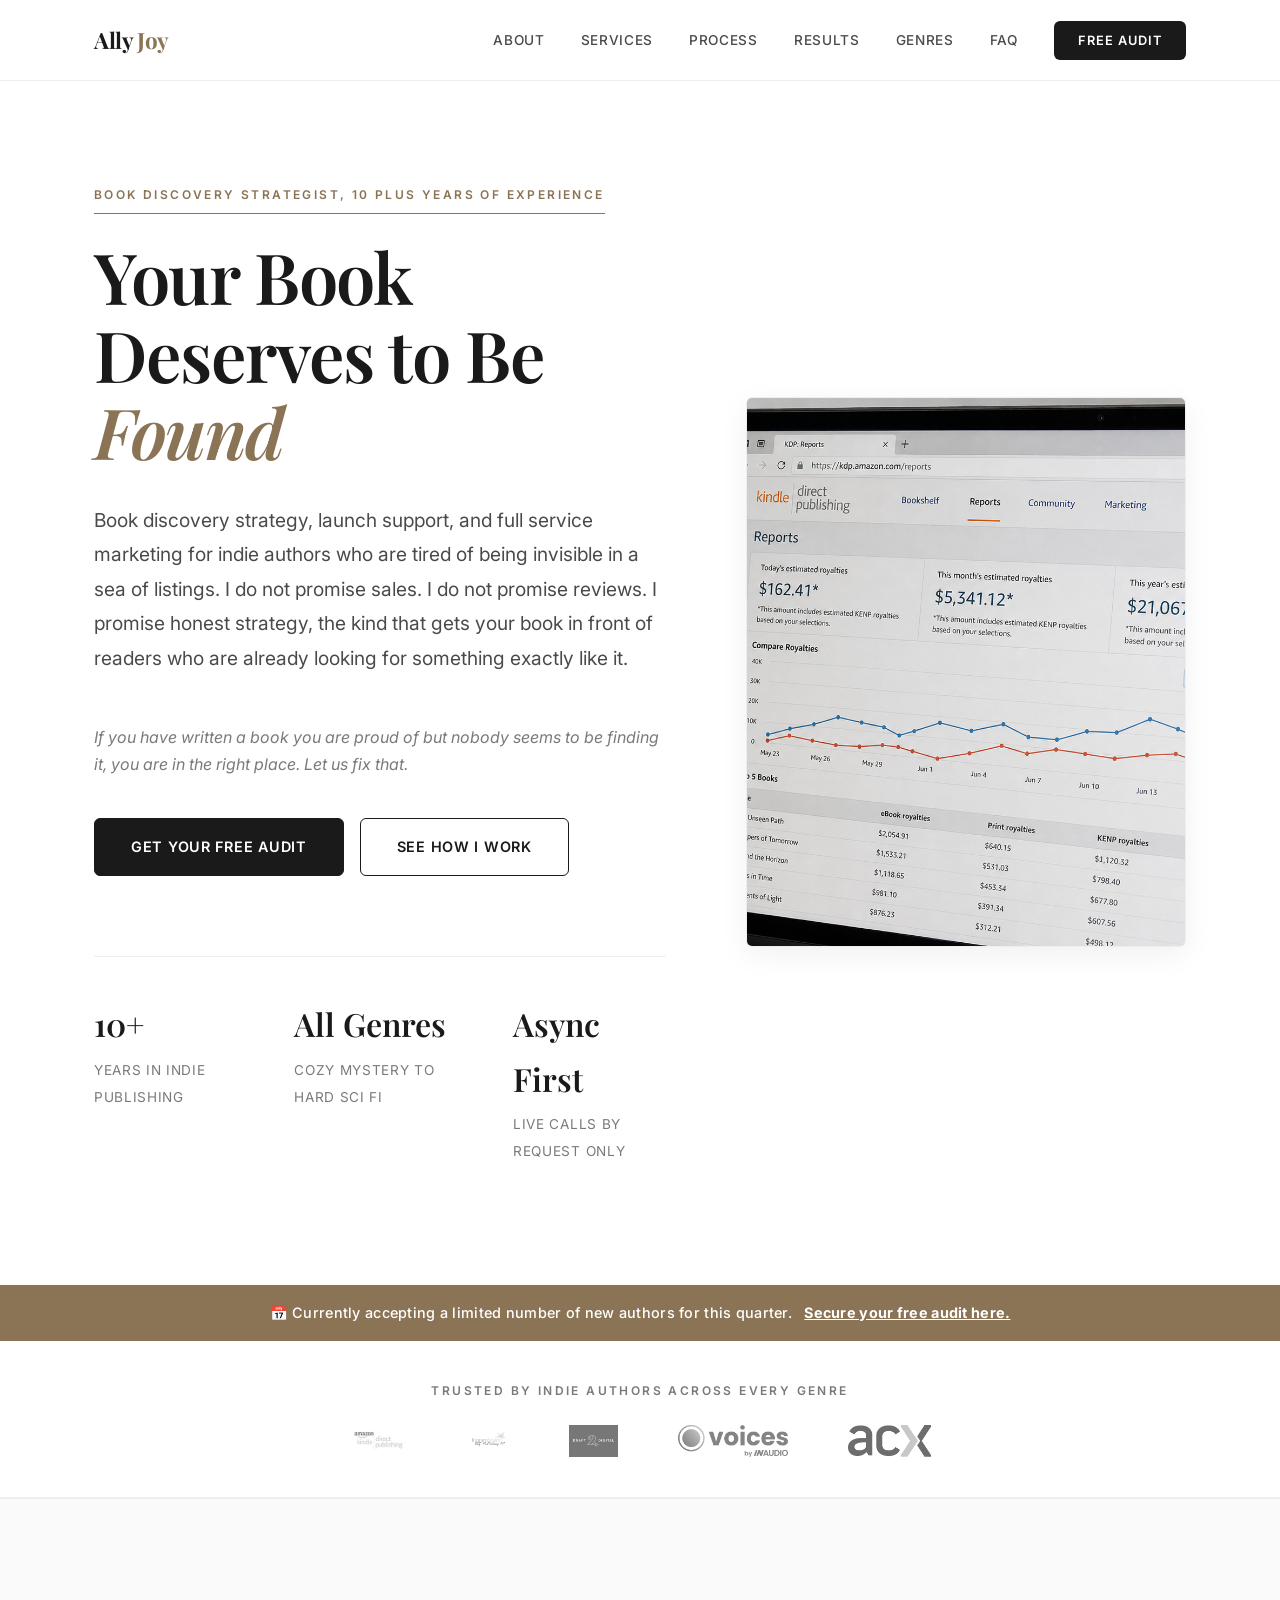
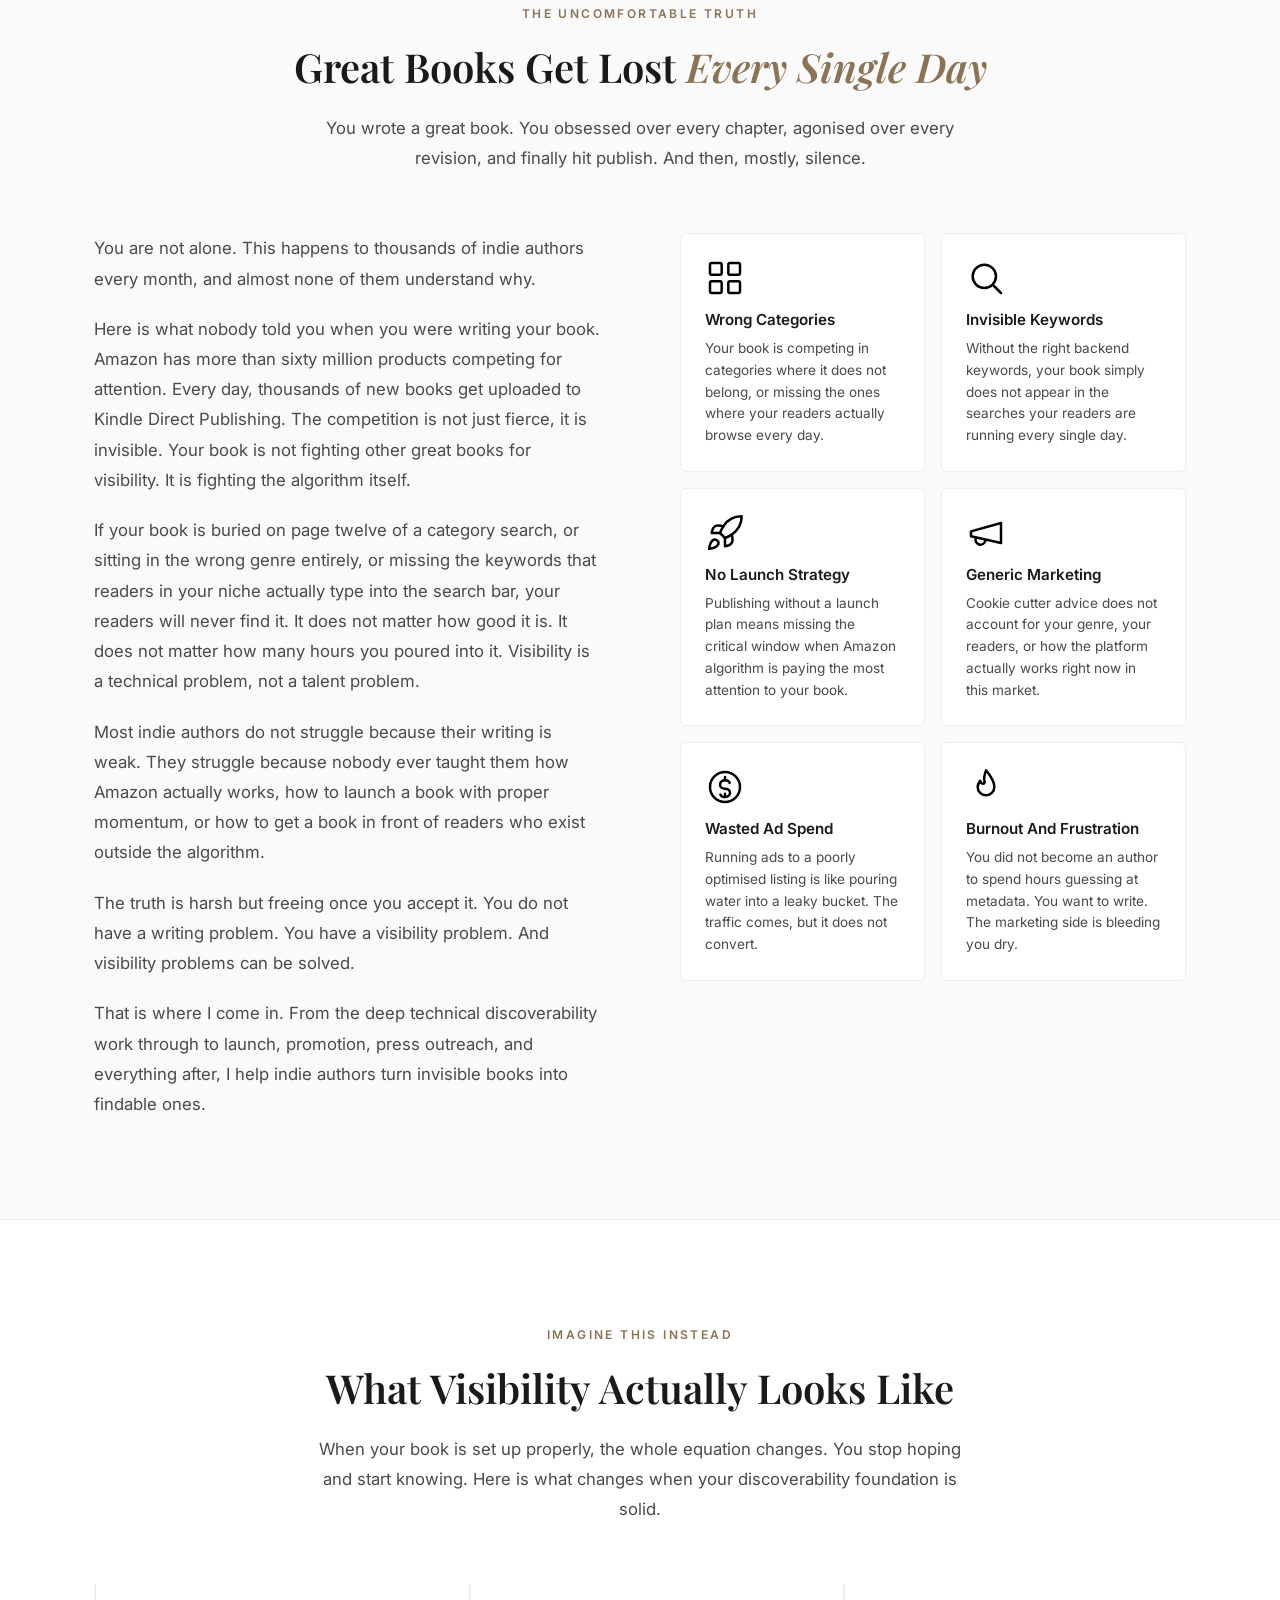
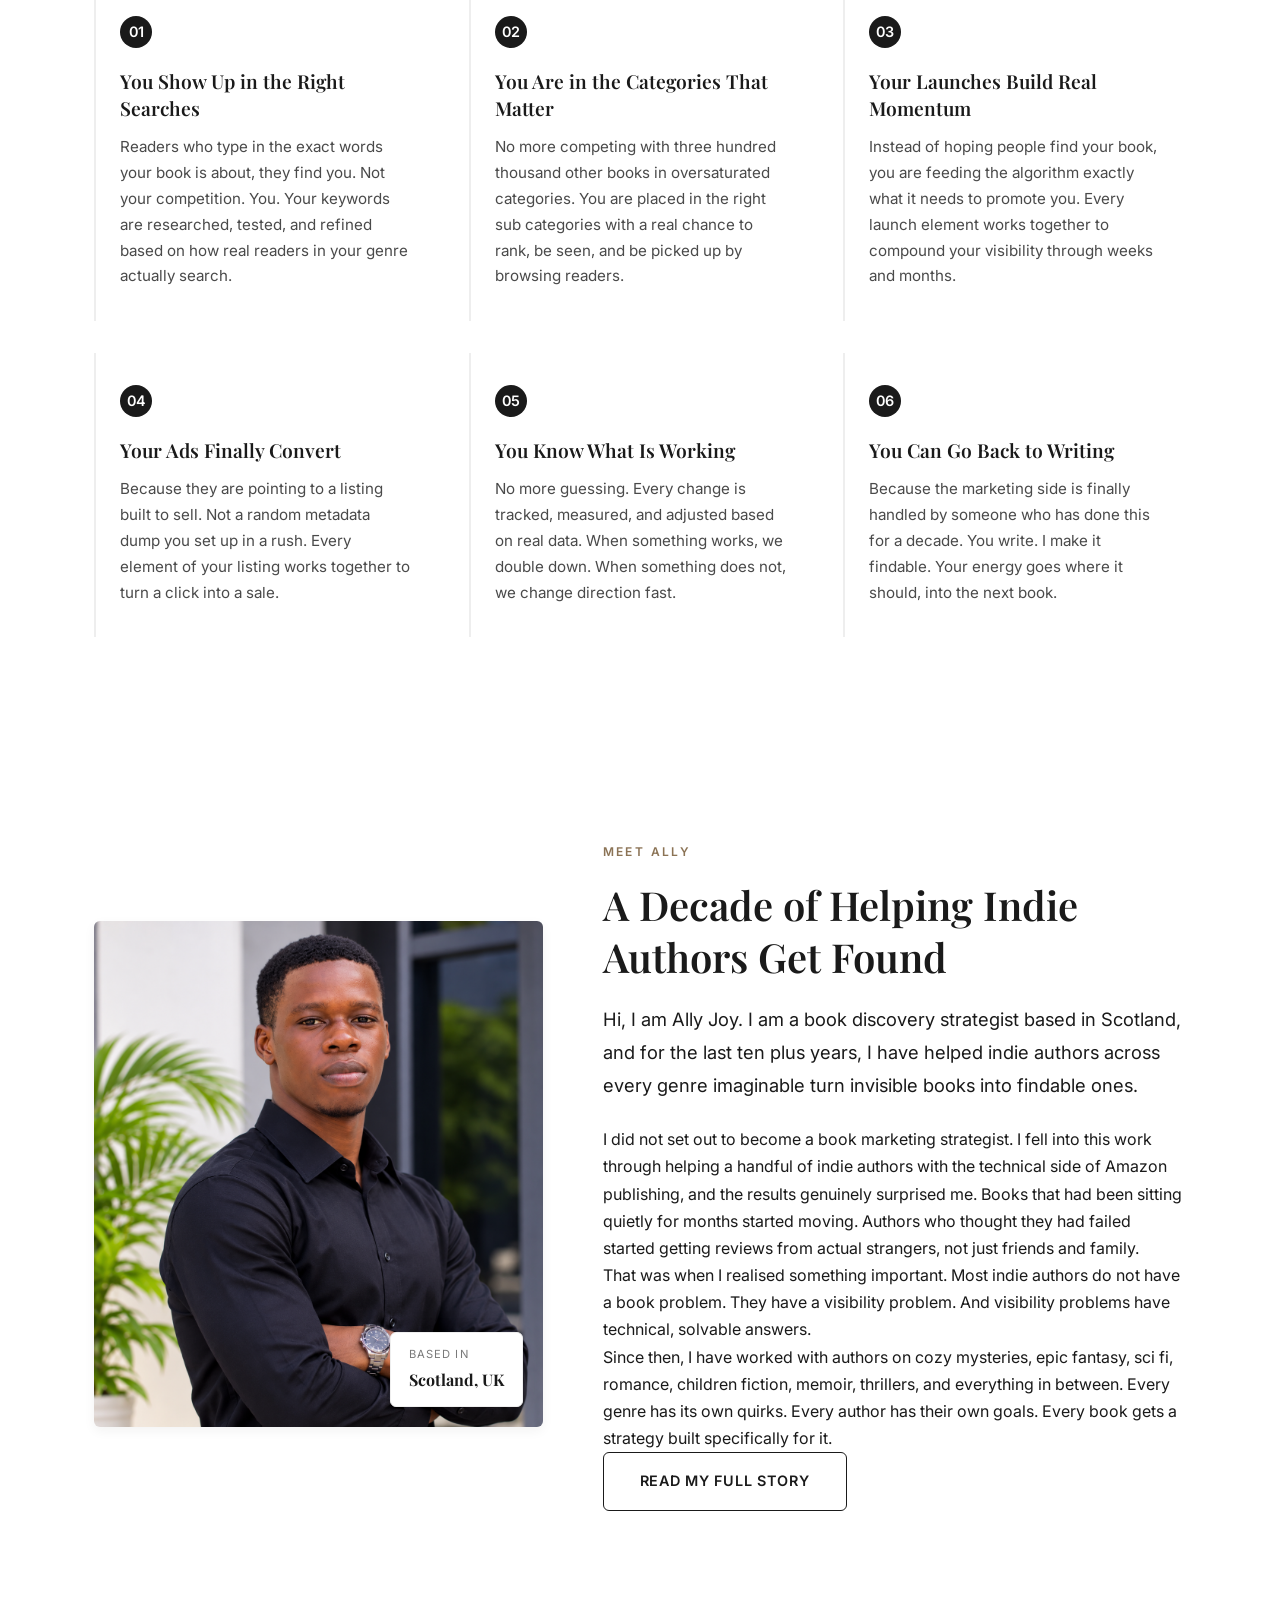
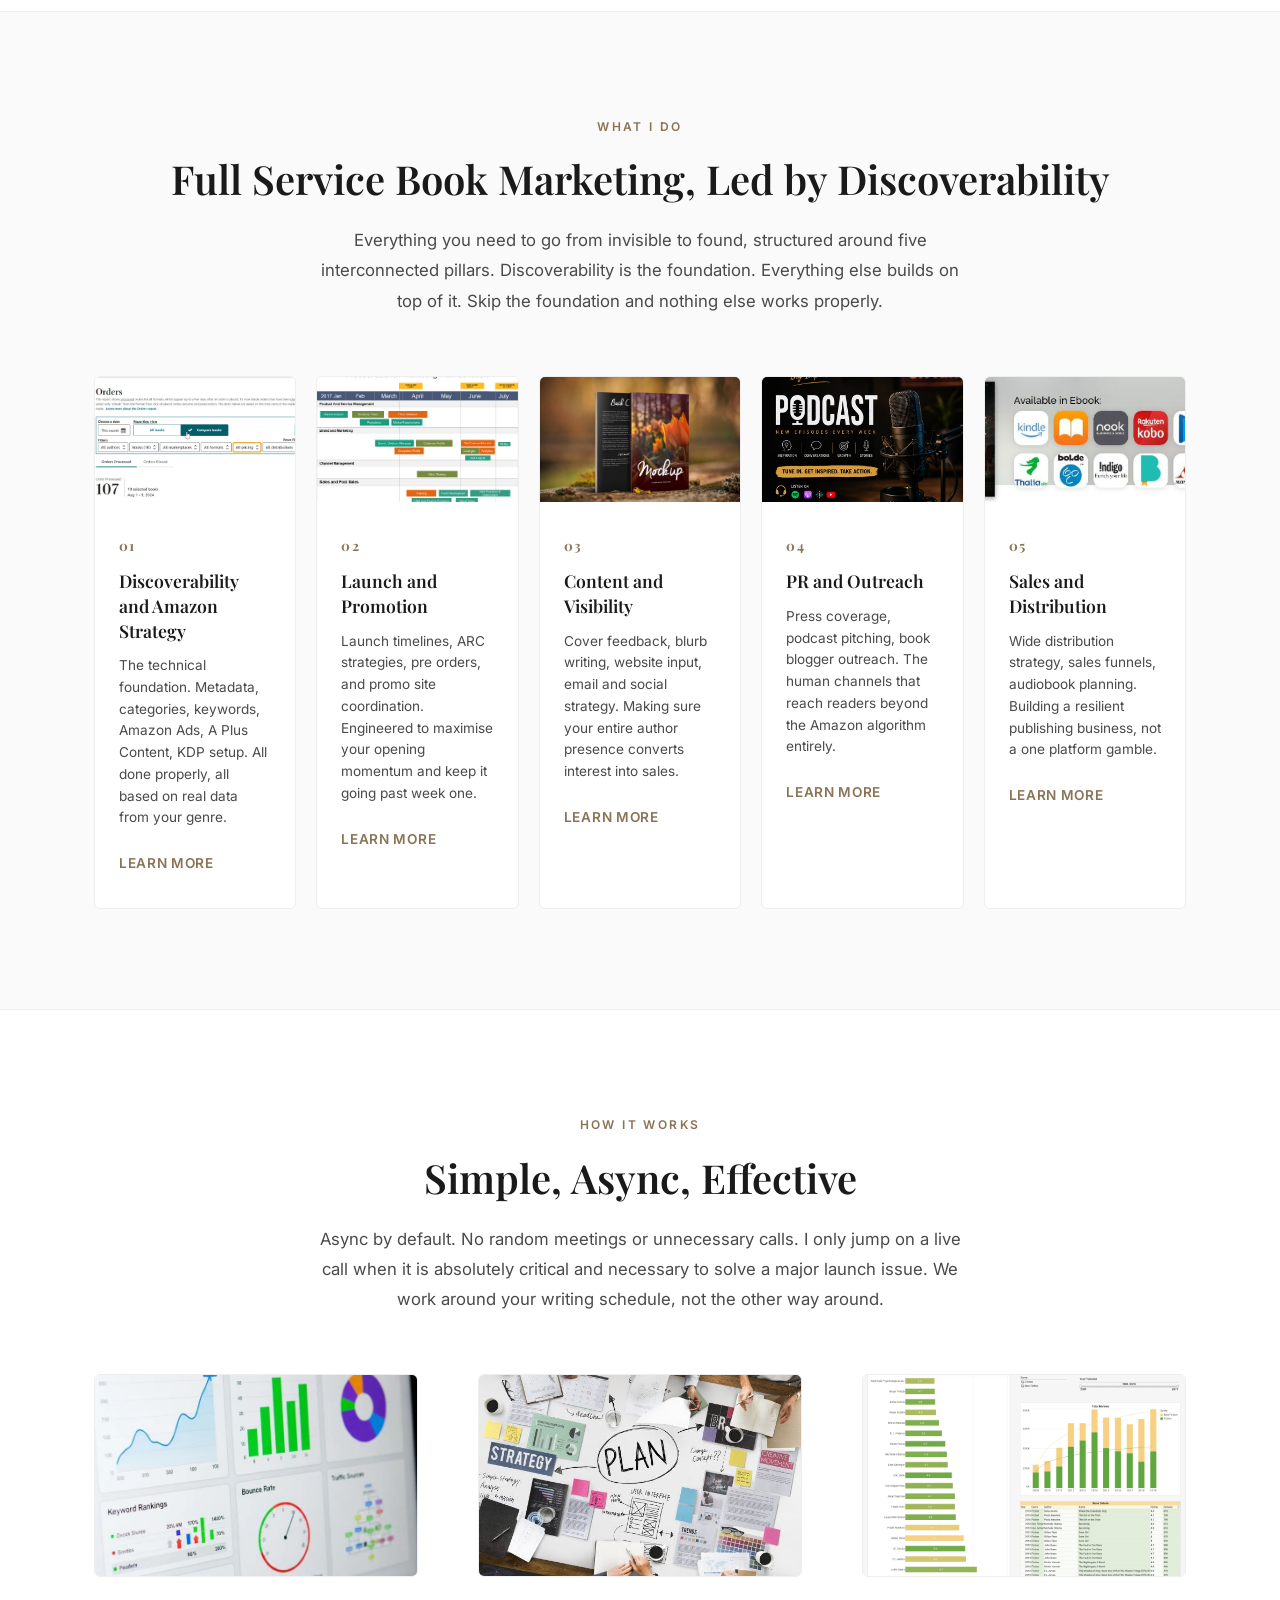
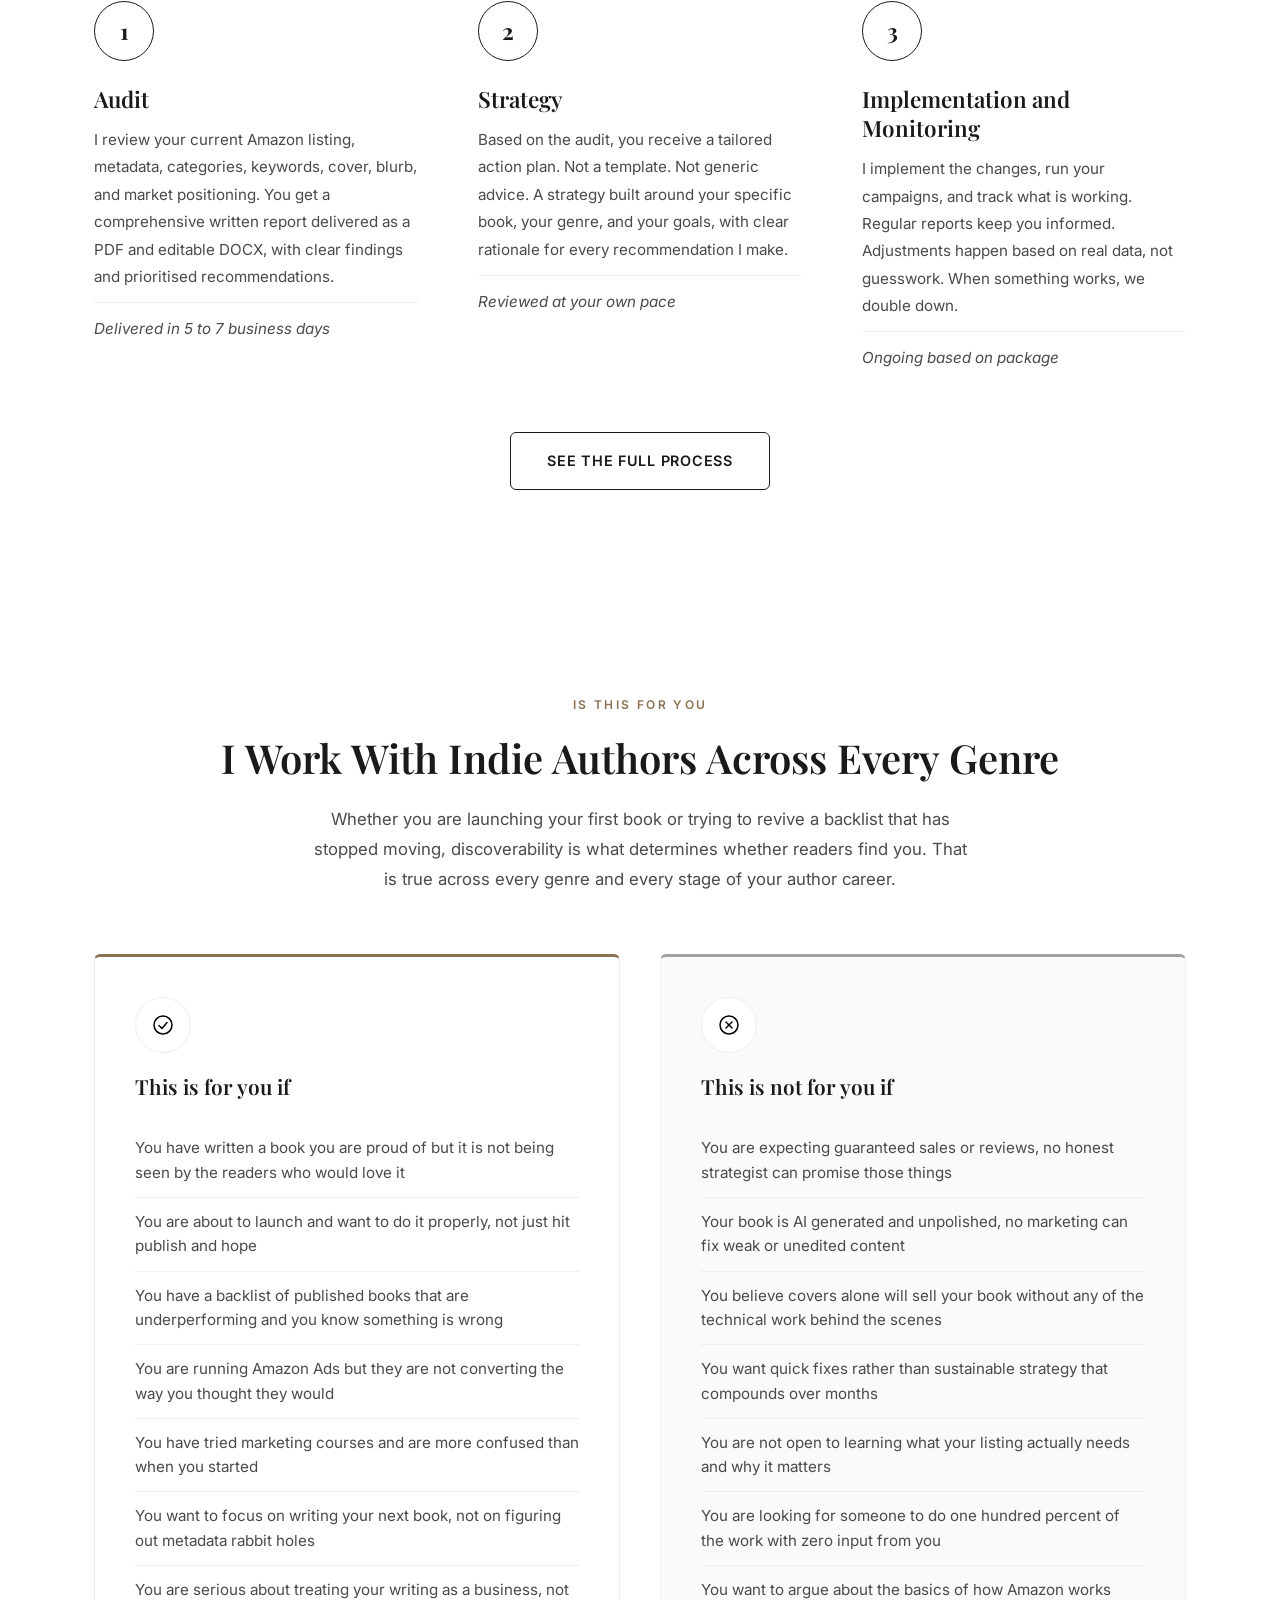
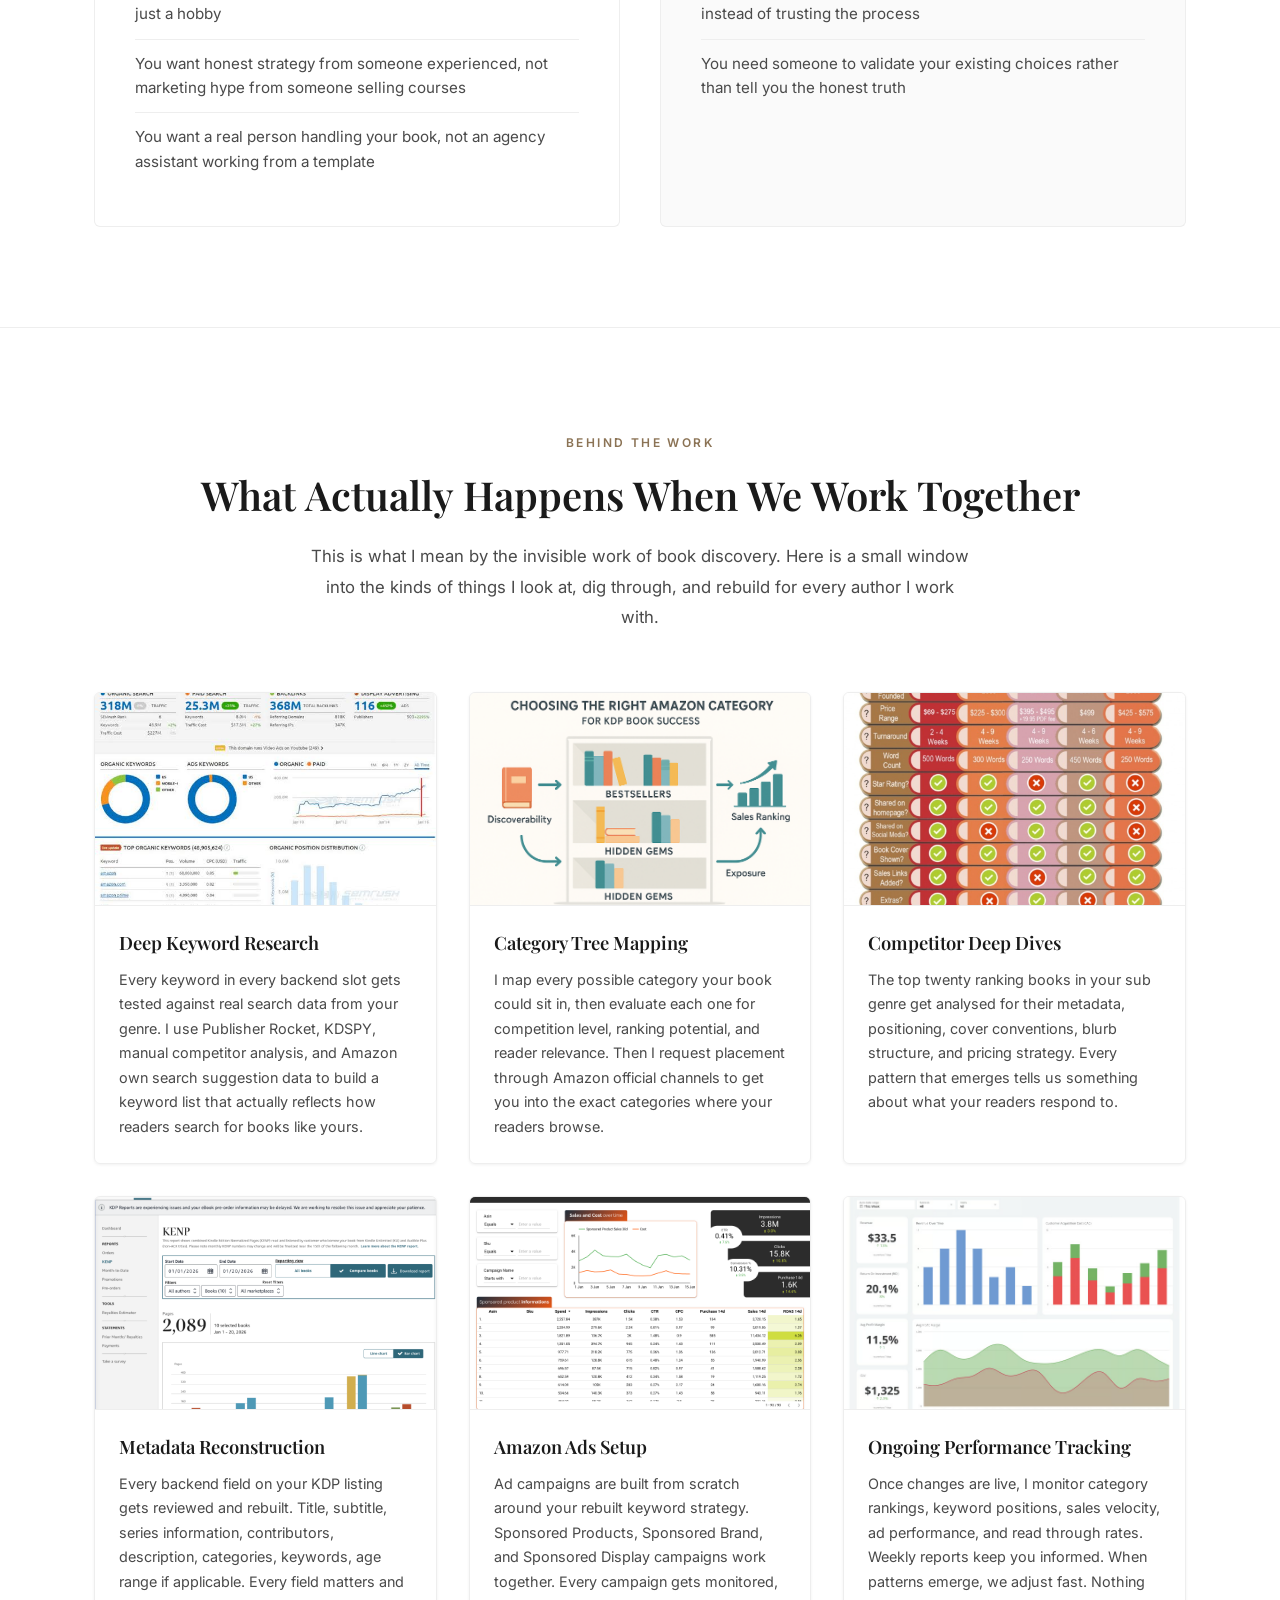
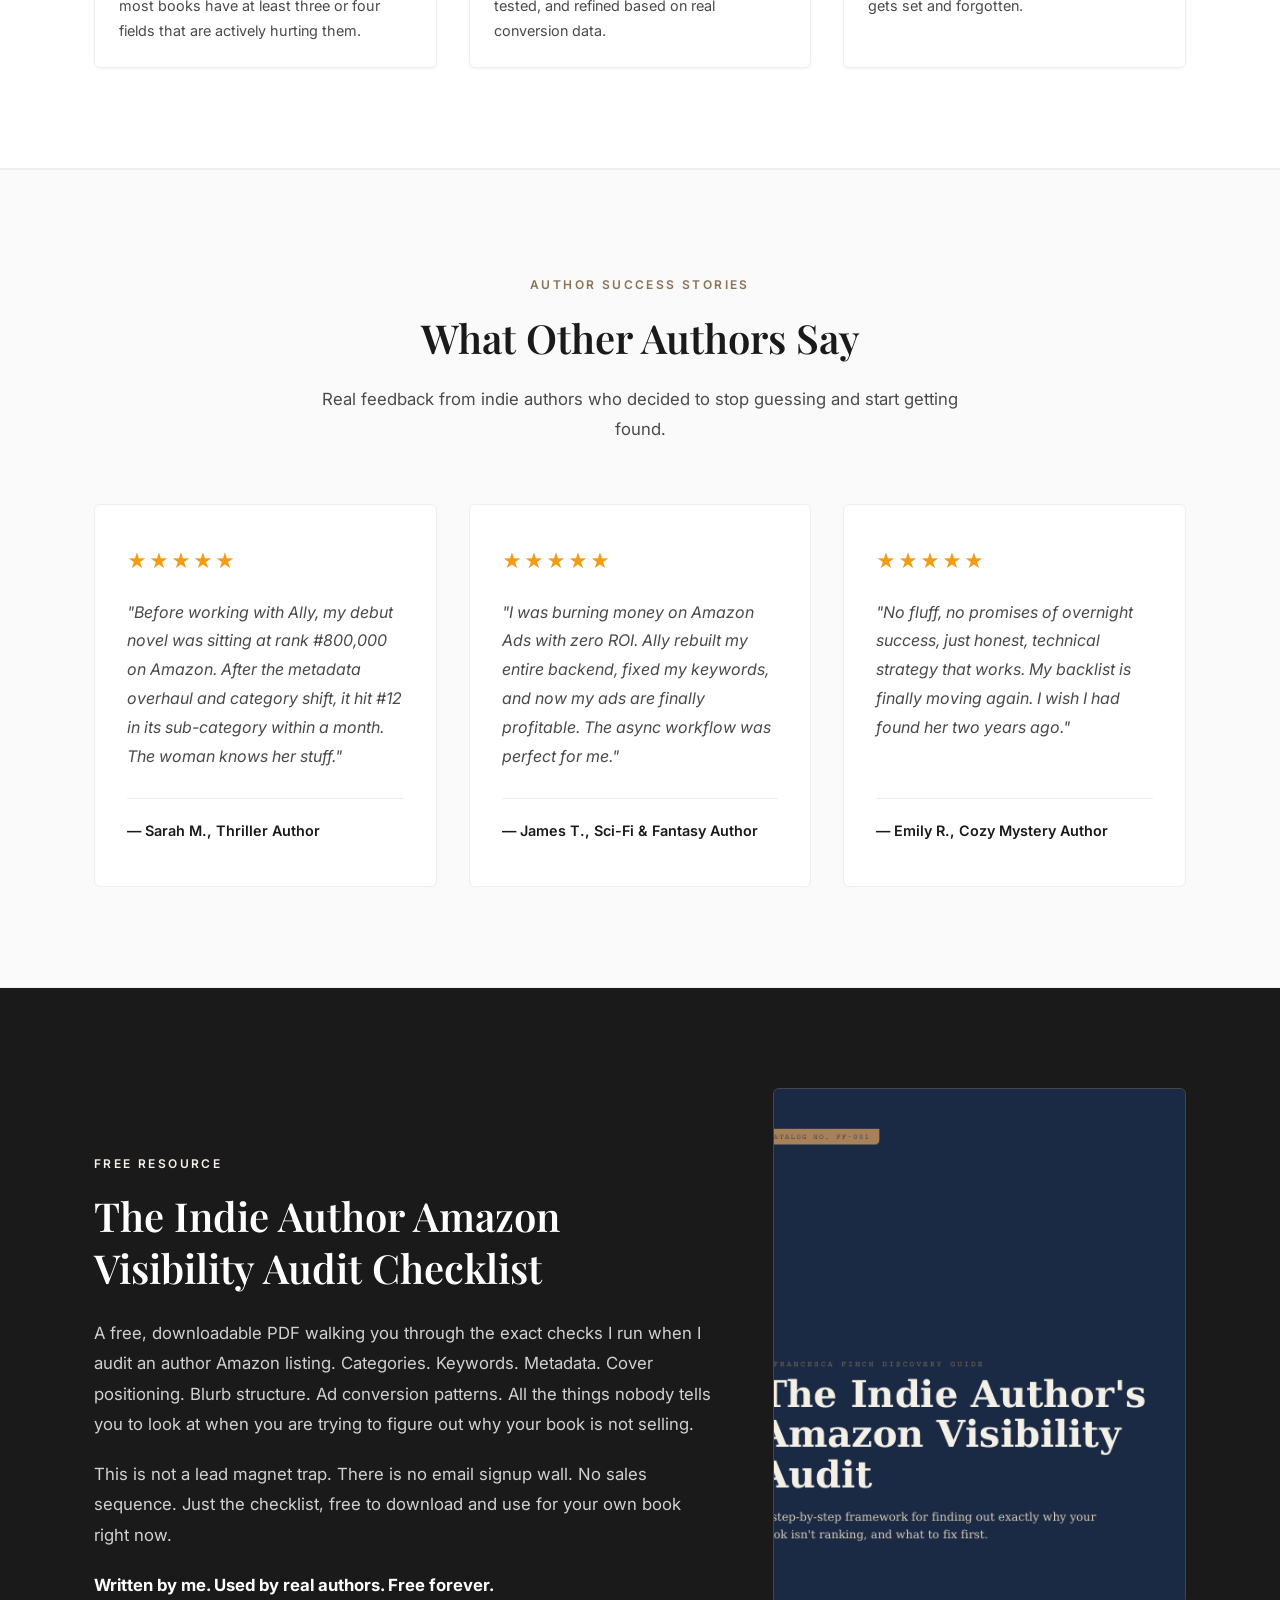
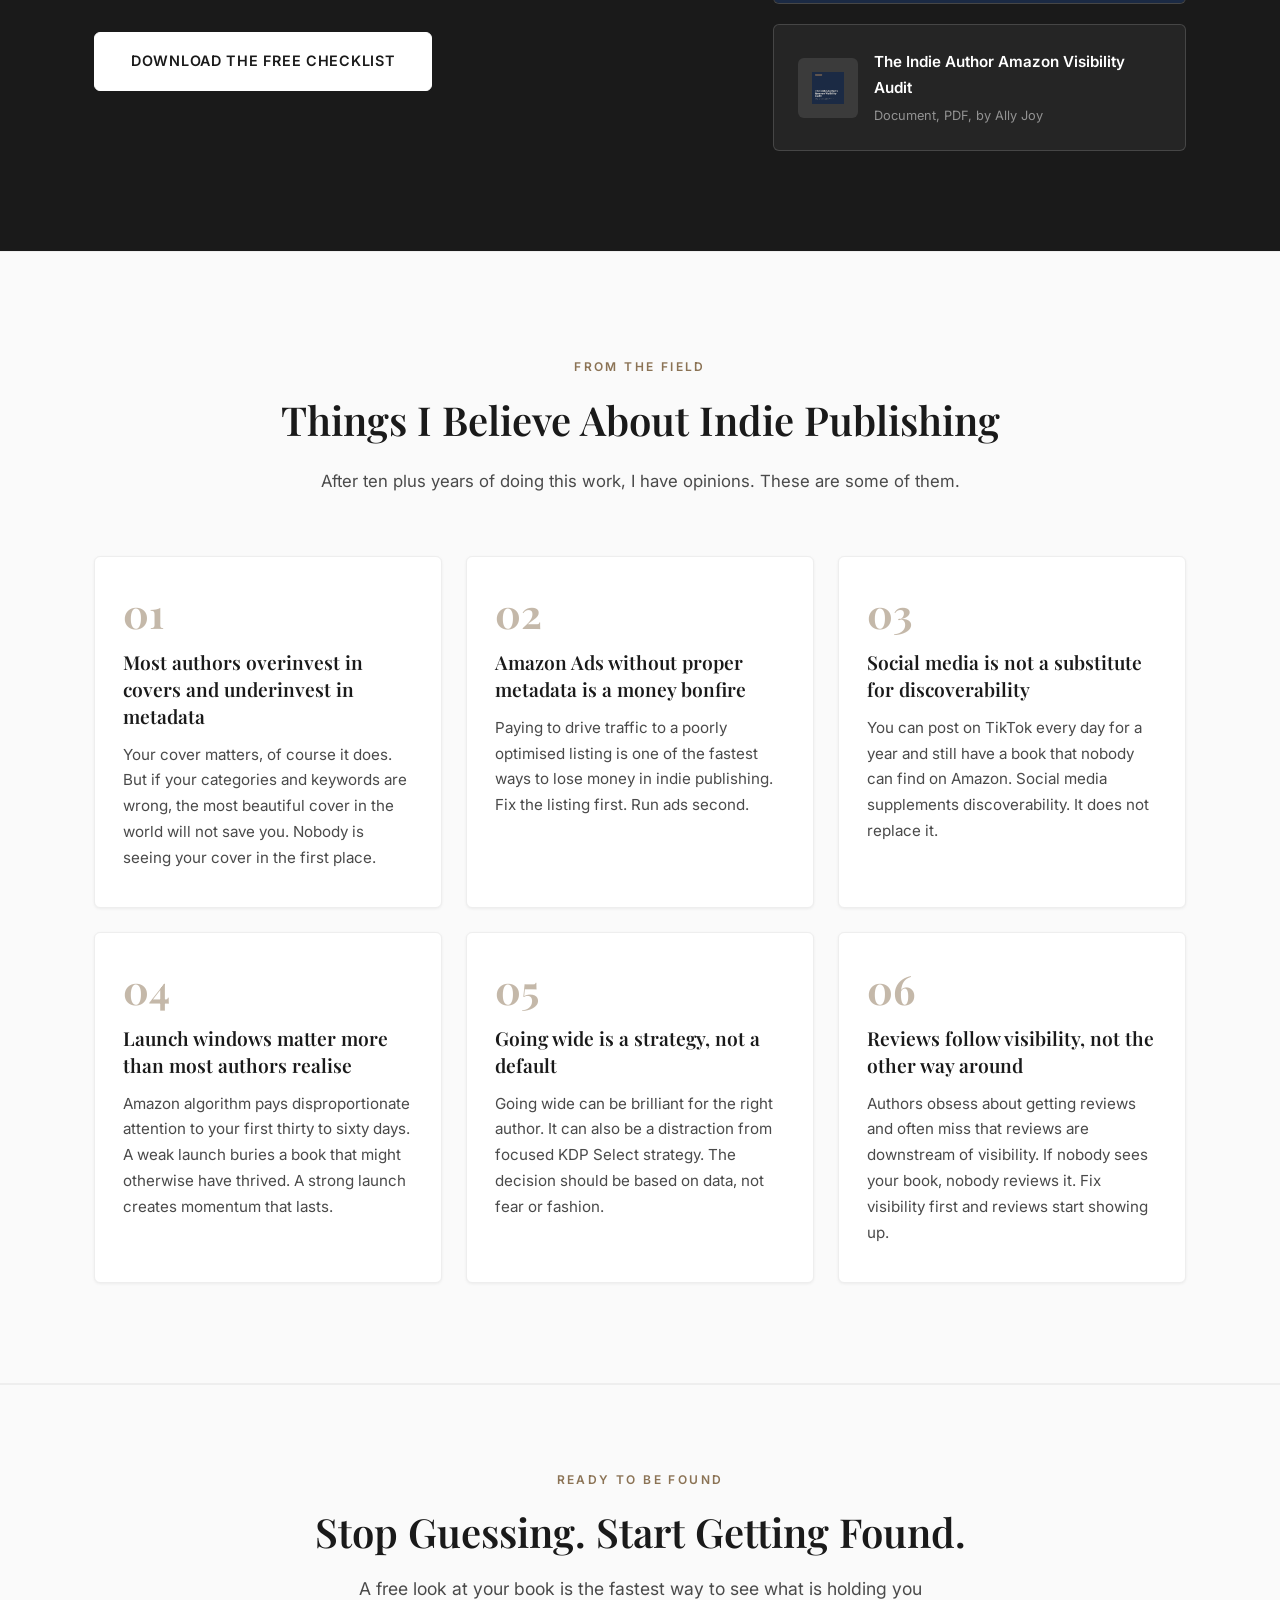
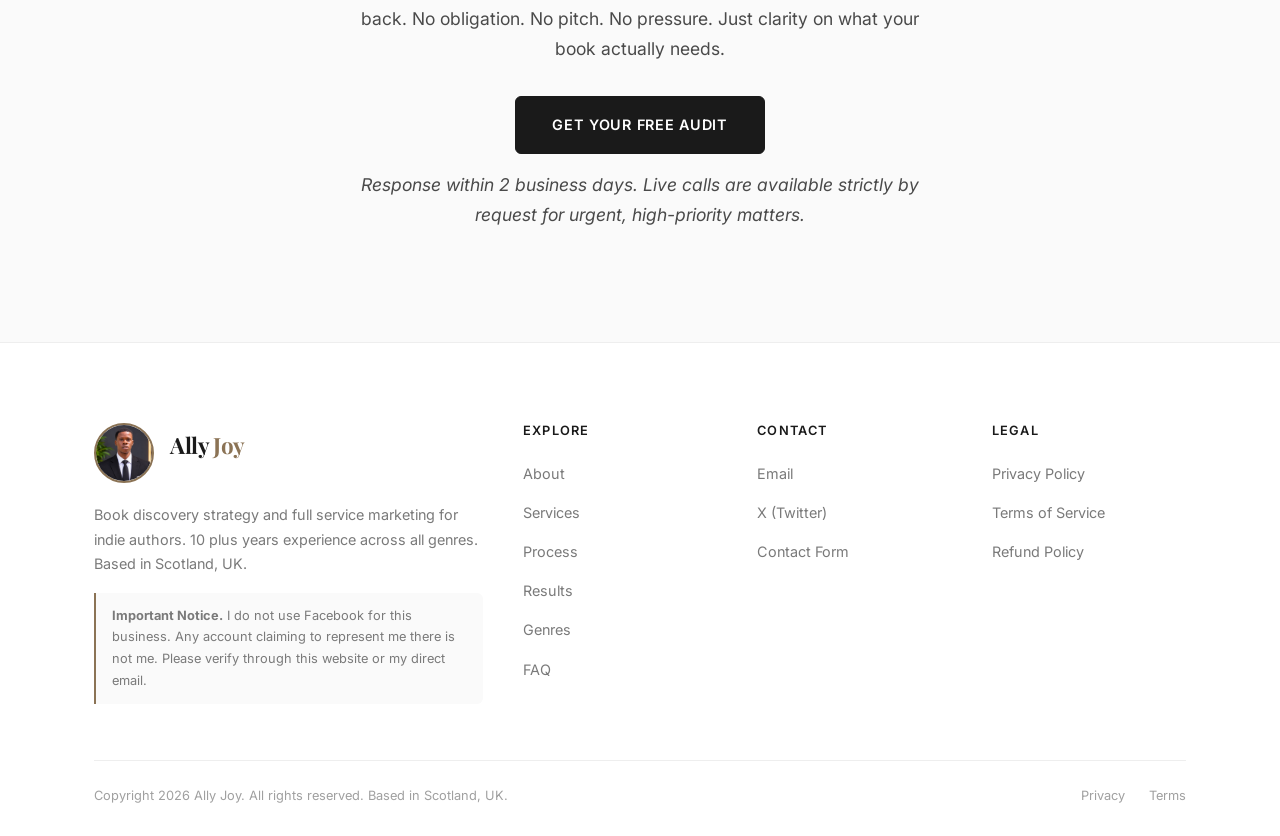
==== commit 72b91a39: "Update index.html" ====
--- a/index.html
+++ b/index.html
@@ -259,7 +259,7 @@
         <div class="container">
             <div class="meet-Ally__inner fade-in">
                 <div class="meet-Ally__image">
-                    <img src="Ally pro.png" alt="Ally Joy, Book Discovery Strategist based in Scotland" width="300" height="300">
+                    <img src="Ally pro.png" alt="Ally Joy, Book Discovery Strategist based in Scotland">
                     <div class="meet-Ally__badge">
                         <span>Based in</span>
                         <strong>Scotland, UK</strong>
--- a/styles.css
+++ b/styles.css
@@ -5295,3 +5295,65 @@
     border: 2px solid var(--accent); /* Adds a nice little border */
     flex-shrink: 0;      /* Prevents the image from squishing */
 }
+/* ============================================
+   FIX FOR MEET ALLY SECTION (HOMEPAGE)
+   ============================================ */
+
+.meet-Ally {
+    padding: 100px 0;
+}
+
+/* Make it a 2-column grid on desktop */
+.meet-Ally__inner {
+    display: grid;
+    grid-template-columns: 1fr 1.3fr; /* Image gets 1 part, text gets 1.3 parts */
+    gap: 60px;
+    align-items: center;
+}
+
+.meet-Ally__image {
+    position: relative;
+    border-radius: var(--radius);
+    overflow: hidden; /* Keeps the image inside the rounded corners */
+    box-shadow: var(--shadow-md);
+}
+
+/* THIS MAKES THE IMAGE FILL THE SPACE */
+.meet-Ally__image img {
+    width: 100%;       /* Forces image to fill its column */
+    height: 100%;
+    display: block;
+    object-fit: cover; /* Prevents the image from stretching weirdly */
+}
+
+/* Fix the badge so it sits neatly on the image */
+.meet-Ally__badge {
+    position: absolute;
+    bottom: 20px;
+    right: 20px;
+    background: var(--white);
+    padding: 12px 18px;
+    border-radius: var(--radius);
+    border: 1px solid var(--border);
+    box-shadow: var(--shadow-lg);
+    text-align: left;
+    z-index: 2;
+}
+
+/* Make it stack nicely on tablets and mobile */
+@media (max-width: 1024px) {
+    .meet-Ally__inner {
+        grid-template-columns: 1fr; /* Stacks image on top of text */
+        gap: 40px;
+    }
+    
+    .meet-Ally__image {
+        max-width: 500px;
+        margin: 0 auto; /* Centers the image on mobile */
+    }
+    
+    .meet-Ally__badge {
+        bottom: 10px;
+        right: 10px;
+    }
+}
